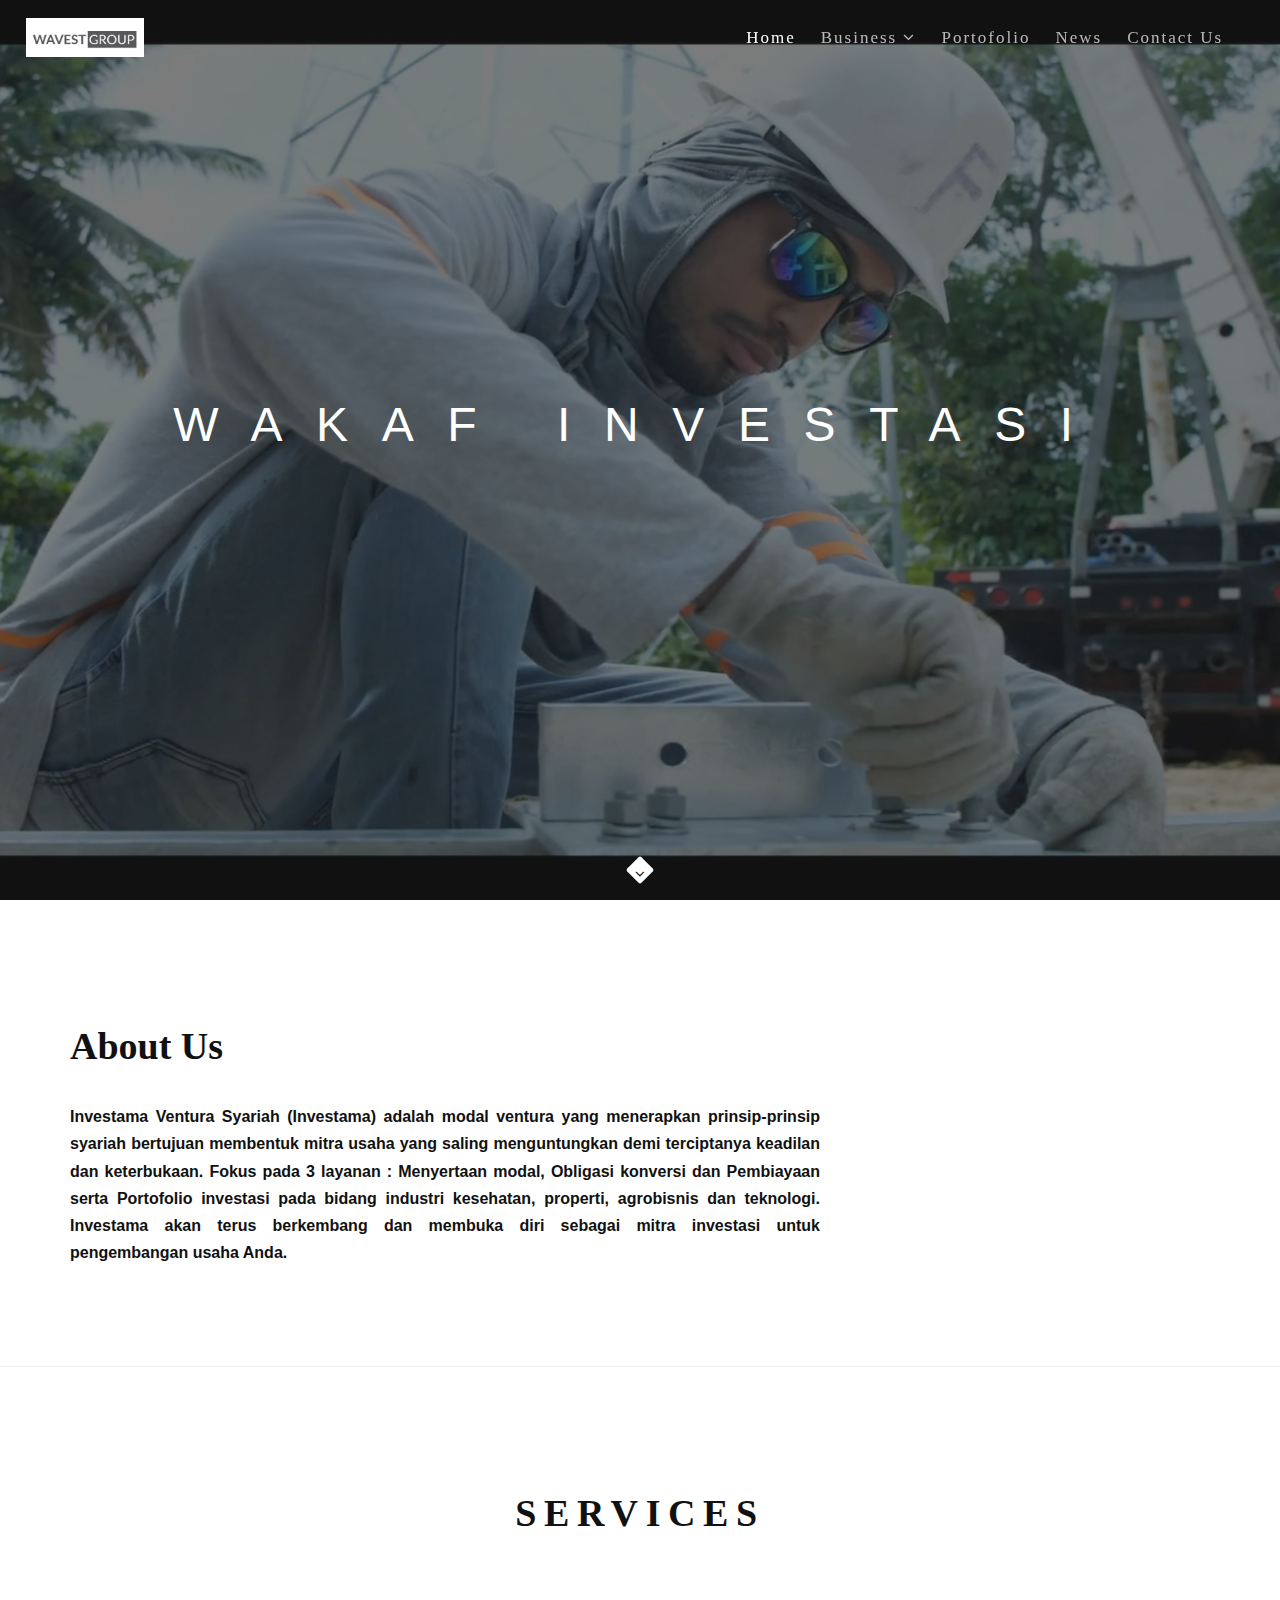
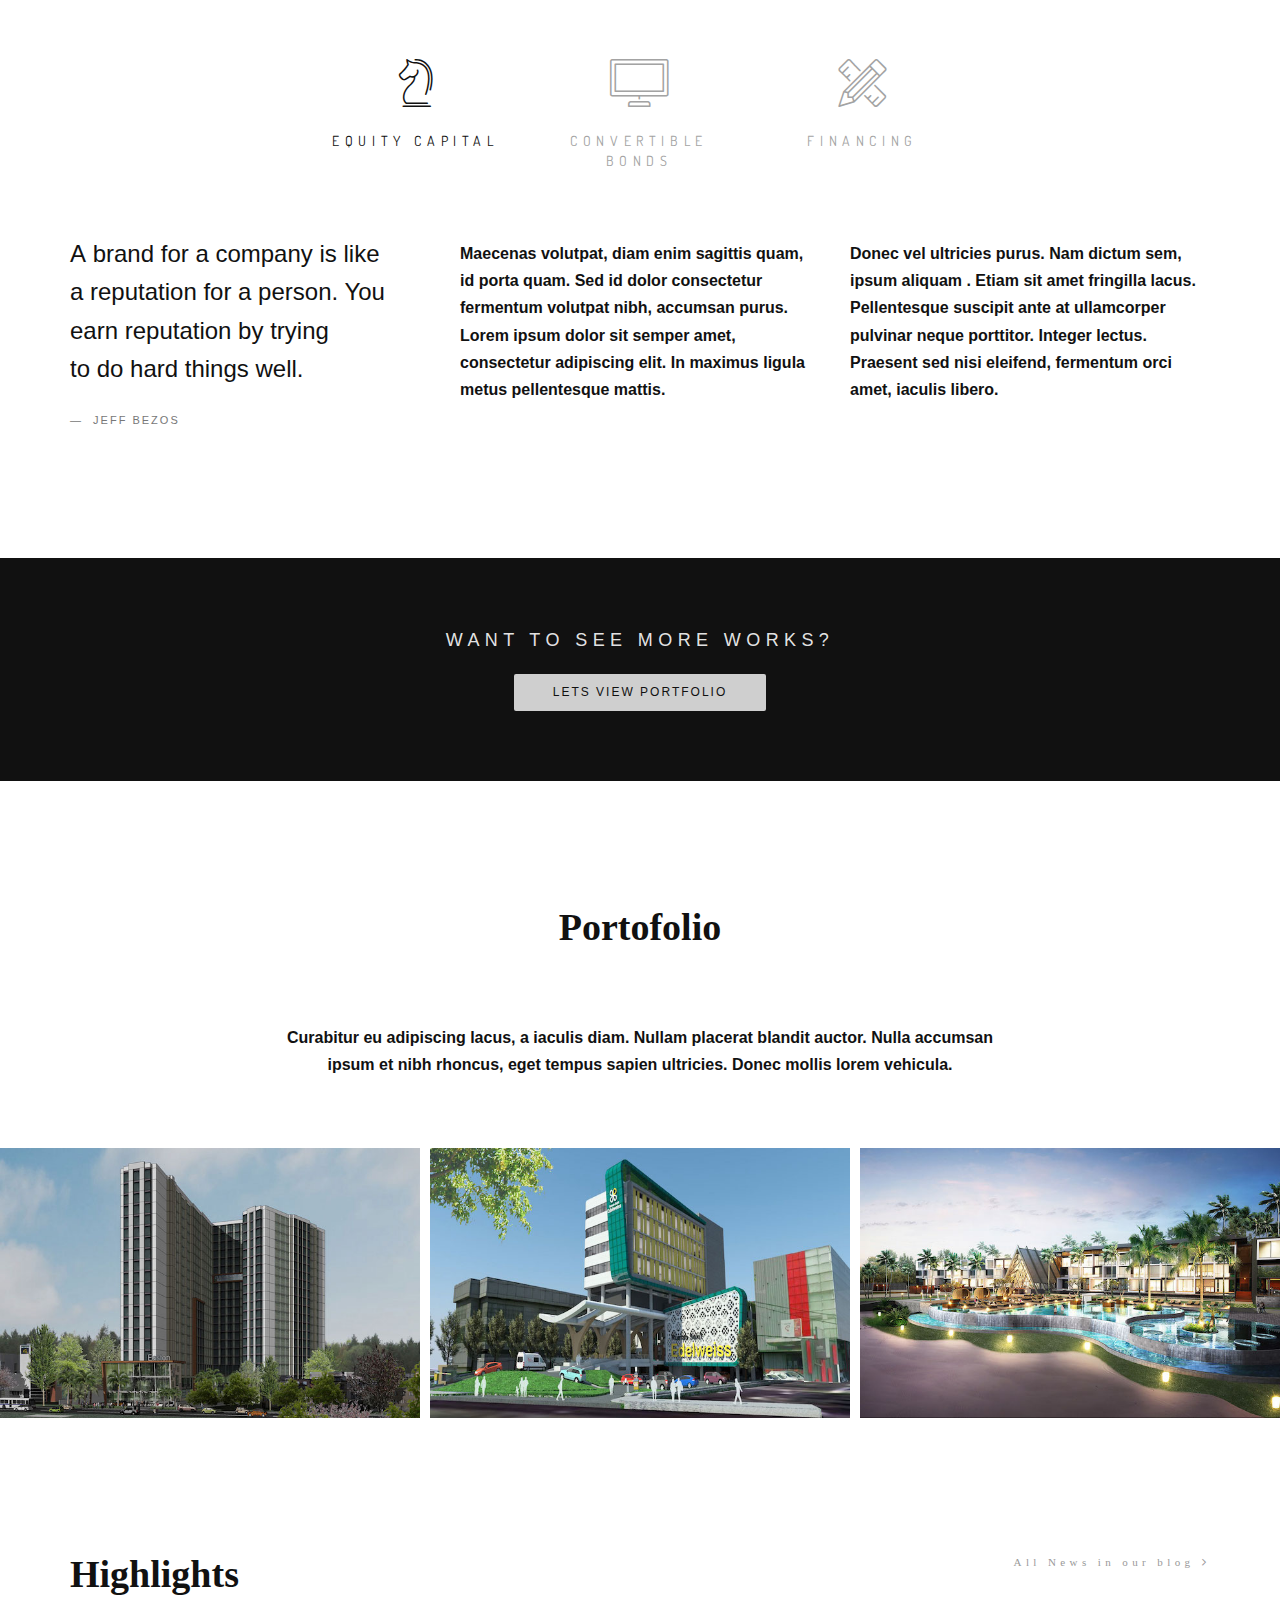
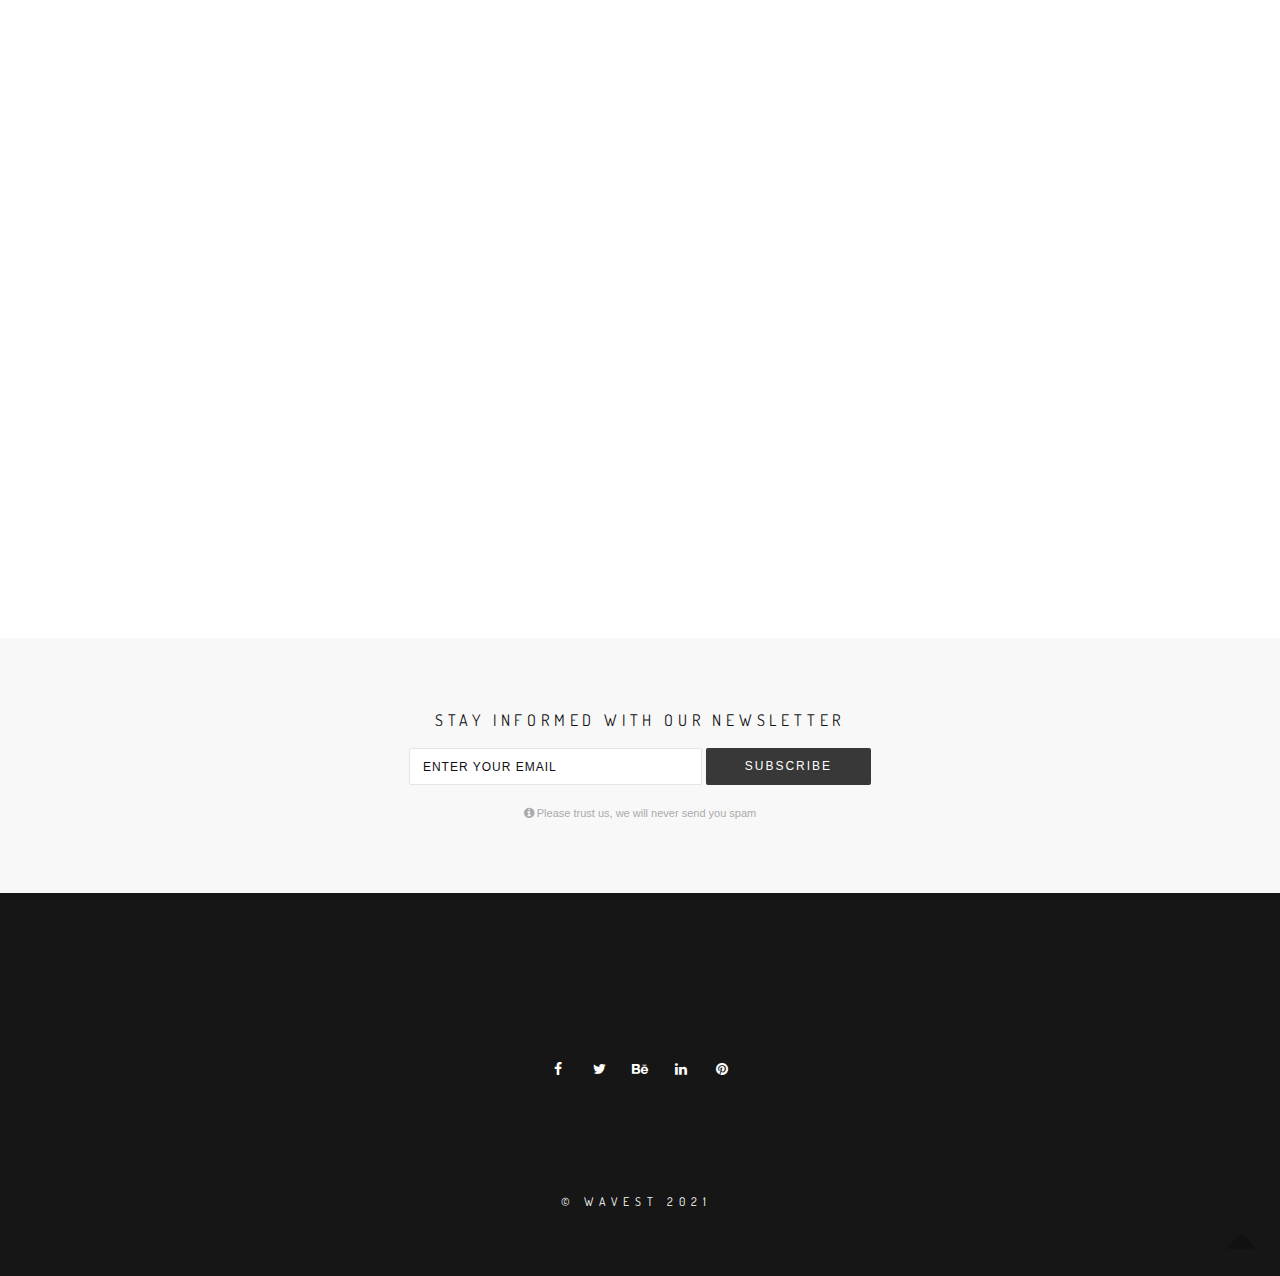
==== index.html @ 247d8623 "init" ====
<!DOCTYPE html>
<html>
    <head>
        <title>Home - Wavest</title>
        <meta name="description" content="">
        <meta name="keywords" content="">
        <meta charset="utf-8">
        <meta name="author" content="Roman Kirichik">
        <!--[if IE]><meta http-equiv='X-UA-Compatible' content='IE=edge,chrome=1'><![endif]-->
        <meta name="viewport" content="width=device-width, initial-scale=1.0, maximum-scale=1.0" />
        
        <!-- Favicons -->
        <link rel="shortcut icon" href="images/favicon.png">
        <link rel="apple-touch-icon" href="images/apple-touch-icon.png">
        <link rel="apple-touch-icon" sizes="72x72" href="images/apple-touch-icon-72x72.png">
        <link rel="apple-touch-icon" sizes="114x114" href="images/apple-touch-icon-114x114.png">
        
        <!-- CSS -->
        <link rel="stylesheet" href="css/bootstrap.min.css">
        <link rel="stylesheet" href="css/style.css">
        <link rel="stylesheet" href="css/style-responsive.css">
        <link rel="stylesheet" href="css/animate.min.css">
        <link rel="stylesheet" href="css/vertical-rhythm.min.css">
        <link rel="stylesheet" href="css/owl.carousel.css">
        <link rel="stylesheet" href="css/magnific-popup.css">      

        
    </head>
    <body class="appear-animate">
        
        <!-- Page Loader -->        
        <div class="page-loader">
            <div class="loader">Loading...</div>
        </div>
        <!-- End Page Loader -->
        
        <!-- Page Wrap -->
        <div class="page" id="top">
            
            <!-- Home Section -->
            <section class="home-section bg-dark" data-background="video/video.jpg" id="home">
                <div class="js-height-full container">
                    
                    <!-- Video BG Init -->
                    <!-- Please, replace three video files in folder "video" with your own ones -->
                    <div class="bg-video-wrapper">
                        <div class="bg-video-overlay bg-dark-alfa-50"></div>
                    </div>
                     <!-- End Video BG Init -->
                    
                    <!-- Hero Content -->
                    <div class="home-content">
                        <div class="home-text">
                            
                            <h2 class="hs-line-14 mb-50 mb-xs-30">
                                Wakaf Investasi
                            </h2>
                            
                        </div>
                    </div>
                    <!-- End Hero Content -->
                    
                    <!-- Scroll Down -->
                    <div class="local-scroll">
                        <a href="#about" class="scroll-down"><i class="fa fa-angle-down scroll-down-icon"></i></a>
                    </div>
                    <!-- End Scroll Down -->
                    
                </div>
            </section>
            <!-- End Home Section -->
            
            
            <!-- Navigation panel -->
            <nav class="main-nav dark transparent stick-fixed">
                <div class="full-wrapper relative clearfix">
                    <!-- Logo ( * your text or image into link tag *) -->
                    <div class="nav-logo-wrap local-scroll">
                        <a href="index.html" class="logo">
                            <img src="images/logo.jpeg" alt="" />
                        </a>
                    </div>
                    <div class="mobile-nav">
                        <i class="fa fa-bars"></i>
                    </div>
                    
                    <!-- Main Menu -->
                    <div class="inner-nav desktop-nav">
                        <ul class="clearlist">
                            
                            <!-- Item With Sub -->
                            <li>
                                <a href="index.html" class="mn-has-sub active">Home</a>
                            </li>
                            <!-- End Item With Sub -->
                            
                            <!-- Item With Sub -->
                            <li>
                                <a href="#" class="mn-has-sub">Business <i class="fa fa-angle-down"></i></a>
                                
                                <!-- Sub -->
                                <ul class="mn-sub">
                                    
                                    <li>
                                        <a href="blog-single-fullwidth.html" class="mn-has-sub">Kredit Investasi</a>
                                    </li>

                                    <li>
                                        <a href="blog-single-fullwidth.html" class="mn-has-sub">Kredit Modal Kerja</a>
                                    </li>

                                    <li>
                                        <a href="blog-single-fullwidth.html" class="mn-has-sub">Pembiayaan Properti</a>
                                    </li>
                                    
                                </ul>
                                <!-- End Sub -->
                                
                            </li>
                            <!-- End Item With Sub -->
                            
                            <!-- Item With Sub -->
                            <li>
                                <a href="portfolio-wide-titles-3col.html" class="mn-has-sub">Portofolio</a>
                                
                            </li>
                            <!-- End Item With Sub -->
                            
                            <!-- Item With Sub -->
                            <li>
                                <a href="blog-classic-fullwidth.html" class="mn-has-sub">News</a>
                                
                            </li>
                            <!-- End Item With Sub -->
                            
                            <!-- Item With Sub -->
                            <li>
                                <a href="pages-contact-2.html" class="mn-has-sub">Contact Us</a>
                                
                            </li>
                            <!-- End Item With Sub -->
                            
                            
                            <li><a>&nbsp;</a></li>
                        </ul>
                    </div>
                    <!-- End Main Menu -->
                    

                </div>
            </nav>
            <!-- End Navigation panel -->
            
            
            <!-- About Section -->
            <section class="page-section" id="about">
                <div class="container relative">
                    
                    <h2 class="section-title align-left mb-30 mb-sm-40">
                        About Us
                    </h2>
                    
                    <div class="section-text">
                        <div class="row">
                            
                            <div class="col-md-8 col-sm-12 mb-sm-50 mb-xs-30 text-justify font-size-10">
                                Investama Ventura Syariah (Investama) adalah modal ventura yang menerapkan prinsip-prinsip syariah bertujuan membentuk mitra usaha yang saling menguntungkan demi terciptanya keadilan dan keterbukaan. Fokus pada 3 layanan : Menyertaan modal, Obligasi konversi dan Pembiayaan serta Portofolio investasi pada bidang industri kesehatan, properti, agrobisnis dan teknologi. Investama akan terus berkembang dan membuka diri sebagai mitra investasi untuk pengembangan usaha Anda.
                            </div>
                            
                        </div>
                    </div>
                    
                </div>
            </section>
            <!-- End About Section -->
            
            <!-- Divider -->
            <hr class="mt-0 mb-0 "/>
            <!-- End Divider -->
            
            <!-- Services Section -->
            <section class="page-section" id="services">
                <div class="container relative">
                    
                    <h2 class="section-title font-alt mb-70 mb-sm-40">
                        Services
                    </h2>
                    
                    <!-- Nav tabs -->
                    <ul class="nav nav-tabs tpl-alt-tabs font-alt pt-30 pt-sm-0 pb-30 pb-sm-0">
                        <li class="active">
                            <a href="#service-branding" data-toggle="tab">
                                
                                <div class="alt-tabs-icon">
                                    <span class="icon-strategy"></span>
                                </div>
                                
                                Equity Capital
                            </a>
                        </li>
                        <li>
                            <a href="#service-web-design" data-toggle="tab">
                                
                                <div class="alt-tabs-icon">
                                    <span class="icon-desktop"></span>
                                </div>
                                
                                Convertible bonds
                            </a>
                        </li>
                        <li>
                            <a href="#service-graphic" data-toggle="tab">
                                
                                <div class="alt-tabs-icon">
                                    <span class="icon-tools"></span>
                                </div>
                                
                                Financing
                            </a>
                        </li>
                    </ul>
                    <!-- End Nav tabs -->
                    
                    <!-- Tab panes -->
                    <div class="tab-content tpl-tabs-cont">
                        
                        <!-- Service Item -->
                        <div class="tab-pane fade in active" id="service-branding">
                            
                            <div class="section-text">
                                <div class="row">
                                    <div class="col-md-4 mb-md-40 mb-xs-30">
                                        <blockquote class="mb-0">
                                            <p>
                                                A&nbsp;brand for a&nbsp;company is&nbsp;like a&nbsp;reputation 
                                                for a&nbsp;person. You earn reputation by&nbsp;trying to&nbsp;do&nbsp;hard 
                                                things well.
                                            </p>
                                            <footer>
                                                Jeff Bezos
                                            </footer>
                                        </blockquote>
                                    </div>
                                    <div class="col-md-4 col-sm-6 mb-sm-50 mb-xs-30">
                                        Maecenas  volutpat, diam enim sagittis quam, id porta quam. Sed id dolor consectetur fermentum 
                                        volutpat nibh, accumsan purus. Lorem ipsum dolor sit semper amet, consectetur adipiscing elit. 
                                        In maximus ligula metus pellentesque mattis.  
                                    </div>
                                    <div class="col-md-4 col-sm-6 mb-sm-50 mb-xs-30">
                                        Donec vel ultricies purus. Nam dictum sem, ipsum aliquam . Etiam sit amet fringilla lacus. 
                                        Pellentesque suscipit ante at ullamcorper pulvinar neque porttitor. Integer lectus. 
                                        Praesent sed nisi eleifend, fermentum orci amet, iaculis libero. 
                                    </div>
                                </div>
                            </div>
                            
                        </div>
                        <!-- End Service Item -->
                        
                        <!-- Service Item -->
                        <div class="tab-pane fade" id="service-web-design">
                            
                            <div class="section-text">
                                <div class="row">
                                    <div class="col-md-4 mb-md-40 mb-xs-30">
                                        <blockquote class="mb-0">
                                            <p>
                                                It&nbsp;doesn&rsquo;t matter how many times&nbsp;I have to&nbsp;click, as&nbsp;long 
                                                as&nbsp;each click is&nbsp;a&nbsp;mindless, unambiguous choice.
                                            </p>
                                            <footer>
                                                Steve Krug
                                            </footer>
                                        </blockquote>
                                    </div>
                                    <div class="col-md-4 col-sm-6 mb-sm-50 mb-xs-30">
                                        Cras mi tortor, laoreet id ornare et, accumsan non magna. Maecenas vulputate accumsan velit. 
                                        Curabitur a nulla ex. Nam a tincidunt ante. Vitae gravida turpis. Vestibulum varius
                                        nulla non nulla scelerisque tristique.
                                    </div>
                                    <div class="col-md-4 col-sm-6 mb-sm-50 mb-xs-30">
                                        Mauris id viverra augue, eu porttitor diam. Praesent faucibus est a interdum elementum. 
                                        Nam varius at ipsum id dignissim. Nam a tincidunt ante lorem. Pellentesque suscipit ante
                                        at ullamcorper pulvinar neque porttitor. 
                                    </div>
                                </div>
                            </div>
                            
                        </div>
                        <!-- End Service Item -->
                        
                        <!-- Service Item -->
                        <div class="tab-pane fade" id="service-graphic">
                            
                            <div class="section-text">
                                <div class="row">
                                    <div class="col-md-4 mb-md-40 mb-xs-30">
                                        <blockquote class="mb-0">
                                            <p>
                                                Never fall in&nbsp;love with an&nbsp;idea. They&rsquo;re whores. If&nbsp;the one you&rsquo;re with isn&rsquo;t doing the job, there&rsquo;s always another.
                                            </p>
                                            <footer>
                                                Chip Kidd
                                            </footer>
                                        </blockquote>
                                    </div>
                                    <div class="col-md-4 col-sm-6 mb-sm-50 mb-xs-30">
                                        Lorem ipsum dolor sit semper amet, consectetur adipiscing elit. In maximus ligula metus pellentesque
                                        mattis. Donec vel ultricies purus. Nam dictum sem, ipsum aliquam . Praesent sed nisi eleifend, 
                                        fermentum orci amet, iaculis libero. 
                                    </div>
                                    <div class="col-md-4 col-sm-6 mb-sm-50 mb-xs-30">
                                         
                                        Pellentesque suscipit ante at ullamcorper pulvinar neque porttitor. Integer lectus. Etiam sit amet 
                                        fringilla lacus. Maecenas  volutpat, diam enim sagittis quam, id porta quam. Sed id&nbsp;dolor 
                                        consectetur fermentum volutpat nibh, accumsan purus. 
                                    </div>
                                </div>
                            </div>
                            
                        </div>
                        <!-- End Service Item -->
                        
                    </div>
                    <!-- End Tab panes -->
                    
                </div>
            </section>
            <!-- End Services Section -->
            
            <section class="small-section bg-dark">
                <div class="container relative">
                    
                    <div class="align-center">
                        <h3 class="banner-heading">Want to see more works?</h3>
                        <div class="local-scroll">
                            <a href="portfolio-wide-gutter-3col.html" class="btn btn-mod btn-w btn-medium btn-round">Lets view portfolio</a>
                        </div>
                    </div>
                    
                </div>
            </section>
            
            <!-- Portfolio Section -->
            <section class="page-section pb-0" id="portfolio">
                <div class="relative">
                    
                    <h2 class="section-title mb-70 mb-sm-40">
                        Portofolio
                    </h2>
                    
                    <div class="container">
                        <div class="row">
                            <div class="col-md-8 col-md-offset-2">
                                
                                <div class="section-text align-center mb-70 mb-xs-40">
                                    Curabitur eu adipiscing lacus, a iaculis diam. Nullam placerat blandit auctor. Nulla accumsan ipsum et nibh rhoncus, eget tempus sapien ultricies. Donec mollis lorem vehicula.
                                </div>
                                
                            </div>
                        </div>
                    </div>
                    
                    <!-- Works Grid -->
                    <ul class="works-grid work-grid-3 work-grid-gut clearfix font-alt hover-white hide-titles" id="work-grid">
                        
                        <!-- Work Item (External Page) -->
                        <li class="work-item">
                            <a href="portfolio-single-1.html" class="work-ext-link">
                                <div class="work-img">
                                    <img class="work-img" src="images/portfolio/aston.jpg" alt="Work" />
                                </div>
                                <div class="work-intro">
                                    <h3 class="work-title">Hotel Aston Pangandaran</h3>
                                </div>
                            </a>
                        </li>
                        <!-- End Work Item -->
                        
                        <!-- Work Item (External Page) -->
                        <li class="work-item">
                            <a href="portfolio-single-1.html" class="work-ext-link">
                                <div class="work-img">
                                    <img class="work-img" src="images/portfolio/edelweis.jpg" alt="Work" />
                                </div>
                                <div class="work-intro">
                                    <h3 class="work-title">Rumah Sakit Edelweiss</h3>
                                </div>
                            </a>
                        </li>
                        <!-- End Work Item -->
                        
                        <!-- Work Item (External Page) -->
                        <li class="work-item">
                            <a href="portfolio-single-1.html" class="work-ext-link">
                                <div class="work-img">
                                    <img class="work-img" src="images/portfolio/aston2.jpg" alt="Work" />
                                </div>
                                <div class="work-intro">
                                    <h3 class="work-title">Easton Park</h3>
                                </div>
                            </a>
                        </li>
                        <!-- End Work Item -->
                        
                    </ul>
                    <!-- End Works Grid -->
                    
                </div>
            </section>
            <!-- End Portfolio Section -->
            
            
            <!-- Blog Section -->
            <section class="page-section" id="news">
                <div class="container relative">
                    
                    <h2 class="section-title align-left mb-70 mb-sm-40">
                        Highlights
                        
                        <a href="blog-classic-sidebar-right.html" class="section-more right">All News in our blog <i class="fa fa-angle-right"></i></a>
                        
                    </h2>
                    
                    <div class="row multi-columns-row">
                        
                        <!-- Post Item -->
                        <div class="col-sm-6 col-md-4 col-lg-4 mb-md-50 wow fadeIn" data-wow-delay="0.1s" data-wow-duration="2s">
                            
                            <div class="post-prev-img">
                                <a href="blog-single-sidebar-right.html"><img src="https://www.blackstone.com/wp-content/uploads/sites/2/2020/11/iStock-946264212.jpg?w=776&h=438&crop=1" alt="" /></a>
                            </div>
                            
                            <div class="post-prev-title">
                                <a href="">Conviction in Life Sciences</a>
                            </div>
                            
                            <div class="post-prev-info">
                                <a href="">John Doe</a> | 10 December
                            </div>
                            
                            <div class="post-prev-text">
                                Across our business, we’re investing in therapies and technologies with the potential to transform patients’ lives, as well as the real estate vital to advancing life sciences research.
                            </div>
                            
                            <div class="post-prev-more">
                                <a href="" class="btn btn-mod btn-gray btn-round">Read More <i class="fa fa-angle-right"></i></a>
                            </div>
                            
                        </div>
                        <!-- End Post Item -->
                        
                        <!-- Post Item -->
                        <div class="col-sm-6 col-md-4 col-lg-4 mb-md-50 wow fadeIn" data-wow-delay="0.2s" data-wow-duration="2s">
                            
                            <div class="post-prev-img">
                                <a href="blog-single-sidebar-right.html"><img src="https://www.blackstone.com/wp-content/uploads/sites/2/2020/12/JG-PREA_thumbnail1.jpg?w=776&h=438&crop=1" alt="" /></a>
                            </div>
                            
                            <div class="post-prev-title">
                                <a href="">Jon Gray talks at PREA Investor Conference</a>
                            </div>
                            
                            <div class="post-prev-info">
                                <a href="">John Doe</a> | 9 December
                            </div>
                            
                            <div class="post-prev-text">
                                President Jon Gray discusses his long-term outlook for real estate and other asset classes in the wake of the coronavirus pandemic.
                            </div>
                            
                            <div class="post-prev-more">
                                <a href="" class="btn btn-mod btn-gray btn-round">Read More <i class="fa fa-angle-right"></i></a>
                            </div>
                            
                        </div>
                        <!-- End Post Item -->
                        
                        <!-- Post Item -->
                        <div class="col-sm-6 col-md-4 col-lg-4 mb-md-50 wow fadeIn" data-wow-delay="0.3s" data-wow-duration="2s">
                            
                            <div class="post-prev-img">
                                <a href="blog-single-sidebar-right.html"><img src="images/blog/post-prev-3.jpg" alt="" /></a>
                            </div>
                            
                            <div class="post-prev-title">
                                <a href="">Charitable Foundation Announces $40 Million Commitment to Expand LaunchPad and Partnership with UNCF</a>
                            </div>
                            
                            <div class="post-prev-info">
                                <a href="">John Doe</a> | 7 December
                            </div>
                            
                            <div class="post-prev-text">
                                (NYSE: BX) today announced that the Charitable Foundation will expand its LaunchPad program to support underrepresented students and communities.
                            </div>
                            
                            <div class="post-prev-more">
                                <a href="" class="btn btn-mod btn-gray btn-round">Read More <i class="fa fa-angle-right"></i></a>
                            </div>
                            
                        </div>
                        <!-- End Post Item -->
                        
                    </div>
                    
                </div>
            </section>
            <!-- End Blog Section -->
            
            <!-- Newsletter Section -->
            <section class="small-section bg-gray-lighter">
                <div class="container relative">
                    
                    <form class="form align-center" id="mailchimp">
                        <div class="row">
                            <div class="col-md-8 col-md-offset-2">
                                
                                <div class="newsletter-label font-alt">
                                    Stay informed with our newsletter
                                </div>
                                
                                <div class="mb-20">
                                    <input placeholder="Enter Your Email" class="newsletter-field form-control input-md round mb-xs-10" type="email" pattern=".{5,100}" required/>
                                    
                                    <button type="submit" class="btn btn-mod btn-medium btn-round mb-xs-10">
                                        Subscribe
                                    </button>
                                </div>
                                
                                <div class="form-tip">
                                    <i class="fa fa-info-circle"></i> Please trust us, we will never send you spam
                                </div>
                                
                                <div id="subscribe-result"></div>
                                
                            </div>
                        </div>
                    </form>
                    
                </div>
            </section>
            <!-- End Newsletter Section -->
            
            <!-- Foter -->
            <footer class="page-section footer pb-60">
                <div class="container">
                    
                    <!-- Footer Logo -->
                    <div class="local-scroll mb-30 wow fadeInUp" data-wow-duration="1.5s">
                        <a href="#top"><img src="images/logo.jpeg" width="100" height="36" alt="" /></a>
                    </div>
                    <!-- End Footer Logo -->
                    
                    <!-- Social Links -->
                    <div class="footer-social-links mb-110 mb-xs-60">
                        <a href="#" title="Facebook" target="_blank"><i class="fa fa-facebook"></i></a>
                        <a href="#" title="Twitter" target="_blank"><i class="fa fa-twitter"></i></a>
                        <a href="#" title="Behance" target="_blank"><i class="fa fa-behance"></i></a>
                        <a href="#" title="LinkedIn+" target="_blank"><i class="fa fa-linkedin"></i></a>
                        <a href="#" title="Pinterest" target="_blank"><i class="fa fa-pinterest"></i></a>
                    </div>
                    <!-- End Social Links -->  
                    
                    <!-- Footer Text -->
                    <div class="footer-text">
                        
                        <!-- Copyright -->
                        <div class="footer-copy font-alt">
                            <a href="" target="_blank">&copy; Wavest 2021</a>.
                        </div>
                        <!-- End Copyright -->
                        
                        
                        
                    </div>
                    <!-- End Footer Text --> 
                    
                 </div>
                 
                 
                 <!-- Top Link -->
                 <div class="local-scroll">
                     <a href="#top" class="link-to-top"><i class="fa fa-caret-up"></i></a>
                 </div>
                 <!-- End Top Link -->
                 
            </footer>
            <!-- End Foter -->
        
        
        </div>
        <!-- End Page Wrap -->
        
        
        <!-- JS -->
        <script type="text/javascript" src="js/jquery-1.11.2.min.js"></script>
        <script type="text/javascript" src="js/jquery.easing.1.3.js"></script>
        <script type="text/javascript" src="js/bootstrap.min.js"></script>        
        <script type="text/javascript" src="js/SmoothScroll.js"></script>
        <script type="text/javascript" src="js/jquery.scrollTo.min.js"></script>
        <script type="text/javascript" src="js/jquery.localScroll.min.js"></script>
        <script type="text/javascript" src="js/jquery.viewport.mini.js"></script>
        <script type="text/javascript" src="js/jquery.countTo.js"></script>
        <script type="text/javascript" src="js/jquery.appear.js"></script>
        <script type="text/javascript" src="js/jquery.sticky.js"></script>
        <script type="text/javascript" src="js/jquery.parallax-1.1.3.js"></script>
        <script type="text/javascript" src="js/jquery.fitvids.js"></script>
        <script type="text/javascript" src="js/owl.carousel.min.js"></script>
        <script type="text/javascript" src="js/isotope.pkgd.min.js"></script>
        <script type="text/javascript" src="js/imagesloaded.pkgd.min.js"></script>
        <script type="text/javascript" src="js/jquery.magnific-popup.min.js"></script>
        <script type="text/javascript" src="http://maps.google.com/maps/api/js?sensor=false&amp;language=en"></script>
        <script type="text/javascript" src="js/gmap3.min.js"></script>
        <script type="text/javascript" src="js/wow.min.js"></script>
        <script type="text/javascript" src="js/masonry.pkgd.min.js"></script>
        <script type="text/javascript" src="js/jquery.simple-text-rotator.min.js"></script>
        <script type="text/javascript" src="js/all.js"></script>
        <script type="text/javascript" src="js/contact-form.js"></script>
        <script type="text/javascript" src="js/jquery.ajaxchimp.min.js"></script>  
        <script type="text/javascript" src="js/jquery.backgroundvideo.min.js"></script>     
        <!--[if lt IE 10]><script type="text/javascript" src="js/placeholder.js"></script><![endif]-->
        
    </body>
</html>
---- css/style.css ----
@charset "utf-8";
/*------------------------------------------------------------------
[Master Stylesheet]

Project:    Rhythm
Version:    2.3
Last change:    18.09.2015
Primary use:    MultiPurpose Template  
-------------------------------------------------------------------*/

@import "font-awesome.min.css";
@import "et-line.css";
@import url(http://fonts.googleapis.com/css?family=Open+Sans:400italic,700italic,400,300,700);
@import url(http://fonts.googleapis.com/css?family=Dosis:300,400,700);
@import url(http://db.onlinewebfonts.com/c/5b381abe79163202b03f53ed0eab3065?family=Sanomat+Web+Regular);
@import url(http://db.onlinewebfonts.com/c/191951bbd9fb86a9fe5cab3a5c060ee8?family=GuardianTextSansWeb);

/* @font-face {font-family: "GuardianTextSansWeb"; src: url("//db.onlinewebfonts.com/t/191951bbd9fb86a9fe5cab3a5c060ee8.eot"); src: url("//db.onlinewebfonts.com/t/191951bbd9fb86a9fe5cab3a5c060ee8.eot?#iefix") format("embedded-opentype"), url("//db.onlinewebfonts.com/t/191951bbd9fb86a9fe5cab3a5c060ee8.woff2") format("woff2"), url("//db.onlinewebfonts.com/t/191951bbd9fb86a9fe5cab3a5c060ee8.woff") format("woff"), url("//db.onlinewebfonts.com/t/191951bbd9fb86a9fe5cab3a5c060ee8.ttf") format("truetype"), url("//db.onlinewebfonts.com/t/191951bbd9fb86a9fe5cab3a5c060ee8.svg#GuardianTextSansWeb") format("svg"); }

@font-face {font-family: "Sanomat Web Regular"; src: url("//db.onlinewebfonts.com/t/5b381abe79163202b03f53ed0eab3065.eot"); src: url("//db.onlinewebfonts.com/t/5b381abe79163202b03f53ed0eab3065.eot?#iefix") format("embedded-opentype"), url("//db.onlinewebfonts.com/t/5b381abe79163202b03f53ed0eab3065.woff2") format("woff2"), url("//db.onlinewebfonts.com/t/5b381abe79163202b03f53ed0eab3065.woff") format("woff"), url("//db.onlinewebfonts.com/t/5b381abe79163202b03f53ed0eab3065.ttf") format("truetype"), url("//db.onlinewebfonts.com/t/5b381abe79163202b03f53ed0eab3065.svg#Sanomat Web Regular") format("svg"); } */
/*------------------------------------------------------------------
[Table of contents]

1. Common styles
2. Page loader / .page-loader
3. Typography
4. Buttons
5. Forms fields
6. Home sections / .home-section
    6.1. Home content
    6.2. Scroll down icon
    6.3. Headings styles
7. Compact bar / .nav-bar-compact
8. Classic menu bar / .main-nav
9. Sections styles / .page-section, .small-section, .split-section
10. Alternative services / .alt-service-grid
11. Team / .team-grid
12. Features
13. Benefits (Process)
14. Counters
15. Portfolio / #portfolio
    15.1. Works filter
    15.2. Works grid
    15.3. Works full view
16. Banner section
17. Testimonial
    18.1. Logotypes
18. Post previews (news section)
19. Newsletter
20. Contact section
    20.1. Contact form
21. Bottom menu / .bot-menu
22. Google maps  /.google-map
23. Footer / .footer
24. Blog
    24.1. Pagination
    24.2. Comments
    24.3. Sidebar
25. Shop
26. Pricing
27. Shortcodes
    27.1. Owl Carousel
    27.2. Tabs
    27.3. Tabs minimal
    27.4. Alert messages
    27.5. Accordion
    27.6. Toggle
    27.7. Progress bars
    27.8. Font icons examples
    27.9. Intro page
28. Special demos
29. Bootstrap multicolumn grid


/*------------------------------------------------------------------
# [Color codes]

# Black (active elements, links, text) #111
# Gray (text) #111
# Dark #111
# Dark Lighter #252525
# Gray BG #f4f4f4
# Gray BG Lighter #f8f8f8
# Mid grey #5f5f5f
# Borders #e9e9e9

# */


/*------------------------------------------------------------------
[Typography]

Body:               14px/1.6 "Open Sans", arial, sans-serif;
Headers:            Dosis, arial, sans-serif;
Serif:              "Times New Roman", Times, serif;
Section Title:      35px/1.3 "Open Sans", arial, sans-serif;
Section Heading:    24px/1.3 "Open Sans", arial, sans-serif;
Section Text:       15px/1.7 "Open Sans", arial, sans-serif;

-------------------------------------------------------------------*/

.font-size-10{
    font-size: 1.6rem;
}


/* ==============================
   Common styles
   ============================== */
  
.align-center{ text-align:center !important; }
.align-left{ text-align:left !important;}
.align-right{ text-align:right !important; }
.left{float:left !important;}
.right{float:right !important;}
.relative{position:relative;}
.hidden{display:none;}
.inline-block{display:inline-block;}
.white{ color: #fff !important; }
.black{ color: #111 !important; }
.color{ color: #e41919 !important; }
.glass{ opacity: .5; };
.image-fullwidth img{
    width: 100%;
}
.stick-fixed{
	position: fixed !important;
	top: 0;
	left: 0;
}
.round{
    -webkit-border-radius: 2px !important;
    -moz-border-radius: 2px !important;
    border-radius: 2px !important;
}

::-moz-selection{ color: #fff; background:#000; }
::-webkit-selection{ color: #fff;	background:#000; }
::selection{ color: #fff;	background:#000; }

.animate, .animate *{
	-webkit-transition: all 0.27s cubic-bezier(0.000, 0.000, 0.580, 1.000);  
    -moz-transition: all 0.27s cubic-bezier(0.000, 0.000, 0.580, 1.000); 
    -o-transition: all 0.27s cubic-bezier(0.000, 0.000, 0.580, 1.000);
    -ms-transition: all 0.27s cubic-bezier(0.000, 0.000, 0.580, 1.000); 
    transition: all 0.27s cubic-bezier(0.000, 0.000, 0.580, 1.000);
}
.no-animate, .no-animate *{
	-webkit-transition: 0 none !important;  
    -moz-transition: 0 none !important;  
	 -ms-transition: 0 none !important;
    -o-transition: 0 none !important;    
    transition:0 none !important;  
}

.shadow{
    -webkit-box-shadow: 0px 3px 50px rgba(0, 0, 0, .15);
    -moz-box-shadow: 0px 3px 50px rgba(0, 0, 0, .15);
    box-shadow: 0px 3px 50px rgba(0, 0, 0, .15);
}
.white-shadow{
    -webkit-box-shadow: 0px 0px 200px rgba(255, 255, 255, .2);
    -moz-box-shadow: 0px 0px 200px rgba(255, 255, 255, .2);
    box-shadow: 0px 0px 200px rgba(255, 255, 255, .2);
}

.clearlist, .clearlist li {
    list-style: none;
    padding: 0;
    margin: 0;
    background: none;
}

.full-wrapper {
    margin: 0 2%;
}
.container-fluid{
    max-width: 1170px;
    margin: 0 auto;
    padding: 0 20px;
    
    -webkit-box-sizing: border-box;
    -moz-box-sizing: border-box;
    box-sizing: border-box;
}

html{
	overflow-y: scroll;
    -ms-overflow-style: scrollbar;
}
html, body{
	height: 100%;
	-webkit-font-smoothing: antialiased;
}
.page{
	overflow: hidden;
}

.body-masked{
	display: none;
	width: 100%;
	height: 100%;
	position: fixed;
	top: 0;
	left: 0;
	background: #fff url(../images/loader.gif) no-repeat center center;
	z-index: 100000;	
}

.mask-delay{
	-webkit-animation-delay: 0.75s;
	-moz-animation-delay: 0.75s;
	animation-delay: 0.75s;
}
.mask-speed{
	-webkit-animation-duration: 0.25s !important;
	-moz-animation-duration: 0.25s !important;
	animation-duration: 0.25s !important;
} 
iframe{
    border: none;
}
a, b, div, ul, li{
	-webkit-tap-highlight-color: rgba(0,0,0,0); 
	-webkit-tap-highlight-color: transparent; 
	-moz-outline-: none;
}
a:focus,
a:active{
	-moz-outline: none;
	outline: none;
}
img:not([draggable]), embed, object, video{
    max-width: 100%;
    height: auto;
}



/* ==============================
   Page loader
   ============================== */


.page-loader{
 	display:block;
	width: 100%;
	height: 100%;
	position: fixed;
	top: 0;
	left: 0;
	background: #fefefe;
	z-index: 100000;	
}

.loader{
  width: 50px;
  height: 50px;
  position: absolute;
  top: 50%;
  left: 50%;
  margin: -25px 0 0 -25px;
  font-size: 10px;
  text-indent: -12345px;
  border-top: 1px solid rgba(0,0,0, 0.08);
  border-right: 1px solid rgba(0,0,0, 0.08);
  border-bottom: 1px solid rgba(0,0,0, 0.08);
  border-left: 1px solid rgba(0,0,0, 0.5);
  
  -webkit-border-radius: 50%;
  -moz-border-radius: 50%;
  border-radius: 50%;
  
   -webkit-animation: spinner 700ms infinite linear;
   -moz-animation: spinner 700ms infinite linear;
   -ms-animation: spinner 700ms infinite linear;
   -o-animation: spinner 700ms infinite linear;
   animation: spinner 700ms infinite linear;
  
  z-index: 100001;
}

@-webkit-keyframes spinner {
  0% {
    -webkit-transform: rotate(0deg);
    -moz-transform: rotate(0deg);
    -ms-transform: rotate(0deg);
    -o-transform: rotate(0deg);
    transform: rotate(0deg);
  }

  100% {
    -webkit-transform: rotate(360deg);
    -moz-transform: rotate(360deg);
    -ms-transform: rotate(360deg);
    -o-transform: rotate(360deg);
    transform: rotate(360deg);
  }
}

@-moz-keyframes spinner {
  0% {
    -webkit-transform: rotate(0deg);
    -moz-transform: rotate(0deg);
    -ms-transform: rotate(0deg);
    -o-transform: rotate(0deg);
    transform: rotate(0deg);
  }

  100% {
    -webkit-transform: rotate(360deg);
    -moz-transform: rotate(360deg);
    -ms-transform: rotate(360deg);
    -o-transform: rotate(360deg);
    transform: rotate(360deg);
  }
}

@-o-keyframes spinner {
  0% {
    -webkit-transform: rotate(0deg);
    -moz-transform: rotate(0deg);
    -ms-transform: rotate(0deg);
    -o-transform: rotate(0deg);
    transform: rotate(0deg);
  }

  100% {
    -webkit-transform: rotate(360deg);
    -moz-transform: rotate(360deg);
    -ms-transform: rotate(360deg);
    -o-transform: rotate(360deg);
    transform: rotate(360deg);
  }
}

@keyframes spinner {
  0% {
    -webkit-transform: rotate(0deg);
    -moz-transform: rotate(0deg);
    -ms-transform: rotate(0deg);
    -o-transform: rotate(0deg);
    transform: rotate(0deg);
  }

  100% {
    -webkit-transform: rotate(360deg);
    -moz-transform: rotate(360deg);
    -ms-transform: rotate(360deg);
    -o-transform: rotate(360deg);
    transform: rotate(360deg);
  }
}



/* ==============================
   Typography
   ============================== */

body{
	color: #111;
	font-size: 14px;
	font-family: "Sanomat Web Regular", arial, sans-serif;
	line-height: 1.6;	
	-webkit-font-smoothing: antialiased;
}

a{
	color: #111;
	text-decoration: underline;
}
a:hover{
	color: #888;
	text-decoration: underline;
}

h1,h2,h3,h4,h5,h6{
    margin-bottom: 1.3em;
	line-height: 1.4;
	font-weight: 400;
   
}
h1{
	font-size: 32px;
}
h2{
	font-size: 28px;
}
h6{
    font-weight: 700;
}
p{
	margin: 0 0 2em 0;
}
ul, ol{
    margin: 0 0 1.5em 0;
}
blockquote{
	margin: 3em 0 3em 0;
    padding: 0;
	border: none;
	background: none;
    font-style: normal;
	line-height: 1.7;
	color: #111;
}
blockquote p{
	margin-bottom: 1em;
	font-size: 24px;
    font-weight: 300;
	font-style: normal;
	line-height: 1.6;
}
blockquote footer{    
	font-size: 11px;
    font-weight: 400;
    text-transform: uppercase;
    letter-spacing: 2px;
}
dl dt{
	margin-bottom: 5px;
}
dl dd{
	margin-bottom: 15px;
}
pre{
	background-color: #f9f9f9;
	border-color: #ddd;

}
hr{
	background-color: rgba(255,255,255, .08);
}
hr.white{
    border-color: rgba(255,255,255, .35);
    background: rgba(255,255,255, .35);
}
hr.black{
    border-color:rgba(0,0,0, .85);
    background: rgba(0,0,0, .85);
}
.uppercase{
	text-transform: uppercase;
	letter-spacing: 1px;
}
.font-alt{
    font-family: Dosis, arial, sans-serif;
    text-transform: uppercase;
    letter-spacing: 0.2em;
}
.serif{
	font-family: "Times New Roman", Times, serif;
	font-style: italic;
    font-weight: normal;
}
.normal{
	font-weight: normal;
}
.strong{
    font-weight: 700 !important;
}
.lead{
    margin: 1em 0 2em 0;
    font-size: 140%;
    line-height: 1.6;
}
.text{		
	font-size: 16px;
	font-weight: 300;
	color: #5f5f5f;
	line-height: 1.8;
}
.text h1,
.text h2,
.text h3,
.text h4,
.text h5,
.text h6{
	color: #111;
}

.dropcap{
    float: left;
    font-size: 3em;
    line-height: 1;
    padding: 2px 8px 2px 0;    
}


.big-icon{
	display: block;
	width: 90px;
	height: 90px;
	margin: 0 auto 20px;
	border: 3px solid #fff;
	text-align: center;
	line-height: 88px;
	font-size: 32px;
	color: rgba(255,255,255, .97);
	
	-webkit-border-radius: 50%;
	-moz-border-radius: 50%;
	border-radius: 50%;
	
	-webkit-transition: all 0.27s cubic-bezier(0.000, 0.000, 0.580, 1.000);  
    -moz-transition: all 0.27s cubic-bezier(0.000, 0.000, 0.580, 1.000); 
    -o-transition: all 0.27s cubic-bezier(0.000, 0.000, 0.580, 1.000);
    -ms-transition: all 0.27s cubic-bezier(0.000, 0.000, 0.580, 1.000); 
    transition: all 0.27s cubic-bezier(0.000, 0.000, 0.580, 1.000);
}
.big-icon .fa-play{
	position: relative;
	left: 4px;
}
.big-icon.big-icon-rs{
    border: none;
    width: auto;
    height: auto;
    font-size: 96px;
}

.big-icon-link{
	display: inline-block;
	text-decoration: none;
}
.big-icon-link:hover{
    border-color: transparent !important;
}
.big-icon-link:hover .big-icon{
	border-color: #fff;
	color: #fff;
	
	-webkit-transition: 0 none !important;  
    -moz-transition: 0 none !important;  
	 -ms-transition: 0 none !important;
    -o-transition: 0 none !important;    
    transition:0 none !important;  
}
.big-icon-link:active .big-icon{
	-webkit-transform: scale(0.99);
	-moz-transform: scale(0.99);
	-o-transform: scale(0.99);
	-ms-transform: scale(0.99);
	transform: scale(0.99);
}

.wide-heading{
	display: block;
	margin-bottom: 10px;
	font-size: 48px;
	font-weight: 400;
	letter-spacing: 0.4em;	
	text-align: center;
	text-transform: uppercase;
	opacity: .9;
	
	-webkit-transition: all 0.27s cubic-bezier(0.000, 0.000, 0.580, 1.000);  
    -moz-transition: all 0.27s cubic-bezier(0.000, 0.000, 0.580, 1.000); 
    -o-transition: all 0.27s cubic-bezier(0.000, 0.000, 0.580, 1.000);
    -ms-transition: all 0.27s cubic-bezier(0.000, 0.000, 0.580, 1.000); 
    transition: all 0.27s cubic-bezier(0.000, 0.000, 0.580, 1.000);
}

.big-icon-link:hover,
.big-icon-link:hover .wide-heading{
	color: #fff;
	text-decoration: none;
}
.sub-heading{
	font-size: 16px;
	font-style: italic;
	text-align: center;
	line-height: 1.3;
	color: rgba(255,255,255, .75);
}

.big-icon.black{
    color: #000;
    border-color: rgba(0,0,0, .75);
}
.big-icon-link:hover .big-icon.black{
    color: #000;
    border-color: #000;
}
.wide-heading.black{
    color: rgba(0,0,0, .87);
}
.big-icon-link.black:hover,
.big-icon-link:hover .wide-heading.black{
	color: #000;
	text-decoration: none;
}
.sub-heading.black{
	color: rgba(0,0,0, .75);
}



/* ==============================
   Buttons
   ============================== */
  
.btn-mod,
a.btn-mod{
    -webkit-box-sizing: border-box;
	-moz-box-sizing: border-box;
	box-sizing: border-box;
	padding: 4px 13px;
  	color: #fff;
  	background: rgba(34,34,34, .9);
	border: 2px solid transparent;
	font-size: 11px;
	font-weight: 400;
	text-transform: uppercase;
	text-decoration: none;
	letter-spacing: 2px;
    
	-webkit-border-radius: 0;
	-moz-border-radius: 0;
	border-radius: 0;
    
    -webkit-box-shadow: none;
    -moz-box-shadow: none;
    box-shadow: none;
	
	-webkit-transition: all 0.2s cubic-bezier(0.000, 0.000, 0.580, 1.000);  
    -moz-transition: all 0.2s cubic-bezier(0.000, 0.000, 0.580, 1.000); 
    -o-transition: all 0.2s cubic-bezier(0.000, 0.000, 0.580, 1.000);
    -ms-transition: all 0.2s cubic-bezier(0.000, 0.000, 0.580, 1.000); 
    transition: all 0.2s cubic-bezier(0.000, 0.000, 0.580, 1.000);
}
.btn-mod:hover,
.btn-mod:focus,
a.btn-mod:hover,
a.btn-mod:focus{
	font-weight: 400;
	color: rgba(255,255,255, .85);
  	background: rgba(0,0,0, .7);
	text-decoration: none;
    outline: none;
    border-color: transparent;    
    -webkit-box-shadow: none;
    box-shadow: none;
}
.btn-mod:active{
	cursor: pointer !important;
    outline: none !important;
}

.btn-mod.btn-small{
    height: auto;
  	padding: 6px 17px;
	font-size: 11px;
    letter-spacing: 1px;
} 
.btn-mod.btn-medium{
    height: auto;
  	padding: 8px 37px;
	font-size: 12px;
} 
.btn-mod.btn-large{
    height: auto;
  	padding: 12px 45px;
	font-size: 13px;
} 

.btn-mod.btn-glass{
  	color: rgba(255,255,255, .75);
  	background: rgba(0,0,0, .40);
}
.btn-mod.btn-glass:hover,
.btn-mod.btn-glass:focus{
  	color: rgba(255,255,255, 1);
  	background: rgba(0,0,0, 1);
}

.btn-mod.btn-border{
  	color: #151515;
	border: 2px solid #151515;
  	background: transparent;
}
.btn-mod.btn-border:hover,
.btn-mod.btn-border:focus{
  	color: #fff;
	border-color: transparent;
  	background: #000;
}

.btn-mod.btn-border-c{
  	color: #e41919;
	border: 2px solid #e41919;
  	background: transparent;
}
.btn-mod.btn-border-c:hover,
.btn-mod.btn-border-c:focus{
  	color: #fff;
	border-color: transparent;
  	background: #e41919;
}

.btn-mod.btn-border-w{
  	color: #fff;
	border: 2px solid rgba(255,255,255, .75);
  	background: transparent;
}
.btn-mod.btn-border-w:hover,
.btn-mod.btn-border-w:focus{
  	color: #111;
	border-color: transparent;
  	background: #fff;
}

.btn-mod.btn-w{
  	color: #111;
  	background: rgba(255,255,255, .8);
}
.btn-mod.btn-w:hover,
.btn-mod.btn-w:focus{
  	color: #111;
  	background: #fff;
}

.btn-mod.btn-w-color{
  	color: #e41919;
  	background: #fff;
}
.btn-mod.btn-w-color:hover,
.btn-mod.btn-w-color:focus{
	color: #151515;
  	background: #fff;
}

.btn-mod.btn-gray{
  	color: #111;
  	background: #e5e5e5;
}
.btn-mod.btn-gray:hover,
.btn-mod.btn-gray:focus{
  	color: #444;
  	background: #d5d5d5;
}

.btn-mod.btn-color{
  	color: #fff;
  	background: #e41919;
}
.btn-mod.btn-color:hover,
.btn-mod.btn-color:focus{
  	color: #fff;
  	background: #e41919;
    opacity: .85;
}

.btn-mod.btn-circle{
	-webkit-border-radius: 30px;
	-moz-border-radius: 30px;
	border-radius: 30px;
}
.btn-mod.btn-round{
	-webkit-border-radius: 2px;
	-moz-border-radius: 2px;
	border-radius: 2px;
}
.btn-icon{
	position: relative;
    border: none;
    overflow: hidden;
}
.btn-icon.btn-small{
	overflow: hidden;
}
.btn-icon > span{
	width: 100%;
	height: 50px;
	line-height: 50px;
	margin-top: -25px;
	position: absolute;
	top: 50%;
	left: 0;
	color: #111;
	font-size: 48px;
	opacity: .2;
	
	-webkit-transition: all 0.2s cubic-bezier(0.000, 0.000, 0.580, 1.000);  
    -moz-transition: all 0.2s cubic-bezier(0.000, 0.000, 0.580, 1.000); 
    -o-transition: all 0.2s cubic-bezier(0.000, 0.000, 0.580, 1.000);
    -ms-transition: all 0.2s cubic-bezier(0.000, 0.000, 0.580, 1.000); 
    transition: all 0.2s cubic-bezier(0.000, 0.000, 0.580, 1.000);
}
.btn-icon:hover > span{
	opacity: 0;
    
    -webkit-transform: scale(2);
    -moz-transform: scale(2);
    -o-transform: scale(2);
    -ms-transform: scale(2);
    transform: scale(2);
}
.btn-icon > span.white{
    color: #fff;
}
.btn-icon > span.black{
    color: #000;
}
.btn-full{
	width: 100%;
}


/* ==============================
   Forms fields
   ============================== */

.form input[type="text"],
.form input[type="email"],
.form input[type="number"],
.form input[type="url"],
.form input[type="search"],
.form input[type="tel"],
.form input[type="password"],
.form input[type="date"],
.form input[type="color"],
.form select{
    display: inline-block;
	height: 27px;
    vertical-align: middle;
	font-size: 11px;
	font-weight: 400;
	text-transform: uppercase;
	letter-spacing: 1px;
	color: #111;
	border: 1px solid rgba(0,0,0, .1);
    padding-left: 7px;
    padding-right: 7px;
    
    -webkit-border-radius: 0;
    -moz-border-radius: 0;
    border-radius: 0;
	
	-webkit-box-shadow: none;
	-moz-box-shadow: none;
	box-shadow: none;
    
    -moz-box-sizing: border-box;
	-webkit-box-sizing: border-box;
	box-sizing: border-box;
    
    -webkit-transition: all 0.2s cubic-bezier(0.000, 0.000, 0.580, 1.000);  
    -moz-transition: all 0.2s cubic-bezier(0.000, 0.000, 0.580, 1.000); 
    -o-transition: all 0.2s cubic-bezier(0.000, 0.000, 0.580, 1.000);
    -ms-transition: all 0.2s cubic-bezier(0.000, 0.000, 0.580, 1.000); 
    transition: all 0.2s cubic-bezier(0.000, 0.000, 0.580, 1.000);
}
.form select{
    font-size: 12px;
}
.form select[multiple]{
    height: auto;
}
.form input[type="text"]:hover,
.form input[type="email"]:hover,
.form input[type="number"]:hover,
.form input[type="url"]:hover,
.form input[type="search"]:hover,
.form input[type="tel"]:hover,
.form input[type="password"]:hover,
.form input[type="date"]:hover,
.form input[type="color"]:hover,
.form select:hover{
	border-color: rgba(0,0,0, .2);
}
.form input[type="text"]:focus,
.form input[type="email"]:focus,
.form input[type="number"]:focus,
.form input[type="url"]:focus,
.form input[type="search"]:focus,
.form input[type="tel"]:focus,
.form input[type="password"]:focus,
.form input[type="date"]:focus,
.form input[type="color"]:focus,
.form select:focus{
	color: #111;
	border-color: rgba(0,0,0, .7);
    
	-webkit-box-shadow: 0 0 3px rgba(0,0,0, .3);
	-moz-box-shadow: 0 0 3px rgba(0,0,0, .3);
	box-shadow: 0 0 3px rgba(0,0,0, .3);
    outline: none;
}
.form input[type="text"].input-lg,
.form input[type="email"].input-lg,
.form input[type="number"].input-lg,
.form input[type="url"].input-lg,
.form input[type="search"].input-lg,
.form input[type="tel"].input-lg,
.form input[type="password"].input-lg,
.form input[type="date"].input-lg,
.form input[type="color"].input-lg,
.form select.input-lg{
	height: 46px;
    padding-left: 15px;
    padding-right: 15px;
    font-size: 13px;
}
.form input[type="text"].input-md,
.form input[type="email"].input-md,
.form input[type="number"].input-md,
.form input[type="url"].input-md,
.form input[type="search"].input-md,
.form input[type="tel"].input-md,
.form input[type="password"].input-md,
.form input[type="date"].input-md,
.form input[type="color"].input-md,
.form select.input-md{
	height: 37px;
    padding-left: 13px;
    padding-right: 13px;
    font-size: 12px;
}
.form input[type="text"].input-sm,
.form input[type="email"].input-sm,
.form input[type="number"].input-sm,
.form input[type="url"].input-sm,
.form input[type="search"].input-sm,
.form input[type="tel"].input-sm,
.form input[type="password"].input-sm,
.form input[type="date"].input-sm,
.form input[type="color"].input-sm,
.form select.input-sm{
	height: 31px;
    padding-left: 10px;
    padding-right: 10px;
}
.form textarea{
	font-size: 12px;
	font-weight: 400;
	text-transform: uppercase !important;
	letter-spacing: 1px;
	color: #111;
	border-color: rgba(0,0,0, .1);
    outline: none;
	
	-webkit-box-shadow: none;
	-moz-box-shadow: none;
	box-shadow: none;
    
    -webkit-border-radius: 0;
    -moz-border-radius: 0;
    border-radius: 0;
}
.form textarea:hover{
	border-color: rgba(0,0,0, .2);
}
.form textarea:focus{
	color: #111;
	border-color: rgba(0,0,0, .7);
	-webkit-box-shadow: 0 0 3px rgba(21,21,21, .3);
	-moz-box-shadow: 0 0 3px rgba(21,21,21, .3);
	box-shadow: 0 0 3px rgba(21,21,21, .3);
}

.form .form-group{
	margin-bottom: 10px;
}

.form input.error{
    border-color: #e41919;
}
.form div.error{
    margin-top: 20px;
    padding: 13px 20px;
    text-align: center;
    background: rgba(228,25,25, .75);
    color: #fff;
}
.form div.success{
    margin-top: 20px;
    padding: 13px 20px;
    text-align: center;
    background: rgba(50,178,95, .75);
    color: #fff;
}

.form-tip{
    font-size: 11px;
    color: #aaa;
}
.form-tip .fa{
    font-size: 12px;
}


/* ==============================
   Home sections
   ============================== */
  
/*
 * Header common styles
 */

.home-section{
	width: 100%;
	display: block;	
	position: relative;
    overflow: hidden;
	background-repeat: no-repeat;
    background-attachment: fixed;
	background-position: center center;
	-webkit-background-size: cover;
	-moz-background-size: cover;
	-o-background-size: cover;
	background-size: cover;
}

.home-content{
	display: table;
	width: 100%;
	height: 100%;
	text-align: center;
}


/* Home content */

.home-content{
	position: relative;
}
.home-text{
	display: table-cell;
	height: 100%;
	vertical-align: middle;
}

/* Scroll down icon */

@-webkit-keyframes scroll-down-anim {
	0%{ bottom: 2px; }
	50%{ bottom: 7px; }
	100%{ bottom: 2px; }
}
@-moz-keyframes scroll-down-anim {
	0%{ bottom: 2px; }
	50%{ bottom: 7px; }
	100%{ bottom: 2px; }
}
@-o-keyframes scroll-down-anim {
	0%{ bottom: 2px; }
	50%{ bottom: 7px; }
	100%{ bottom: 2px; }
}
@keyframes scroll-down-anim {
	0%{ bottom: 2px; }
	50%{ bottom: 7px; }
	100%{ bottom: 2px; }
}

.scroll-down{
	width: 40px;
	height: 40px;
	margin-left: -20px;
	position: absolute;
	bottom: 20px;
	left: 50%;
    text-align: center;
    text-decoration: none;
    
    -webkit-transition: all 500ms cubic-bezier(0.250, 0.460, 0.450, 0.940); 
    -moz-transition: all 500ms cubic-bezier(0.250, 0.460, 0.450, 0.940); 
    -o-transition: all 500ms cubic-bezier(0.250, 0.460, 0.450, 0.940); 
    transition: all 500ms cubic-bezier(0.250, 0.460, 0.450, 0.940); 

}

.scroll-down:before{
    display: block;
    content: "";
	width: 20px;
	height: 20px;
    margin: 0 0 0 -10px;
	position: absolute;
	bottom: 0;
	left: 50%;
    background: #fff;
    
    -webkit-border-radius: 2px;
    -moz-border-radius: 2px;
    border-radius: 2px;
    
    -webkit-transform: rotate(45deg);
    -moz-transform: rotate(45deg);
    -o-transform: rotate(45deg);
    -ms-transform: rotate(45deg);
    transform: rotate(45deg);
    
    -webkit-transition: all 500ms cubic-bezier(0.250, 0.460, 0.450, 0.940); 
    -moz-transition: all 500ms cubic-bezier(0.250, 0.460, 0.450, 0.940); 
    -o-transition: all 500ms cubic-bezier(0.250, 0.460, 0.450, 0.940); 
    transition: all 500ms cubic-bezier(0.250, 0.460, 0.450, 0.940);
    
    z-index: 1;
}

.scroll-down:hover:before{
    opacity: .6;
}


.scroll-down-icon{
    display: block;
    width: 10px;
    height: 10px;
    margin-left: -5px;
    position: absolute;
    left: 50%;
    bottom: 4px;
	color: #111;
    font-size: 15px;

	-webkit-animation: scroll-down-anim 1s infinite;
    -moz-animation: scroll-down-anim 1s infinite;
    -o-animation: scroll-down-anim 1s infinite;
    animation: scroll-down-anim 1s infinite; 
    
   
   z-index: 2;
}


/*
 * HTML5 BG VIdeo
 */

.bg-video-wrapper{
    position: absolute;
    width: 100%;
    height: 100%;
    top: 0px;
    left: 0px;
    z-index: 0;
} 
.bg-video-overlay{
    position: absolute;
    width: 100%;
    height: 100%;
    top: 0px;
    left: 0px;
}
.bg-video-wrapper video{
    max-width: inherit;
    height: inherit;
    z-index: 0;
} 



/* 
 * Headings styles
 */


.hs-wrap{
	max-width: 570px;
	margin: 0 auto;
	padding: 47px 30px 53px;
	position: relative;
	text-align: center;    
    
	-moz-box-sizing: border-box;
	-webkit-box-sizing: border-box;
	box-sizing: border-box;
	
	border: 1px solid rgba(255,255,255, .5);
}

.hs-wrap-1{
	max-width: 350px;
	margin: 0 auto;
	position: relative;
    text-align: center;
	
	-moz-box-sizing: border-box;
	-webkit-box-sizing: border-box;
	box-sizing: border-box;
}

.hs-line-1{
    margin-top: 0;
	position: relative;
    text-transform: uppercase;
	font-size: 30px;
    font-weight: 400;
	letter-spacing: 51px;
	color: #fff;
    opacity: .9;
}
.hs-line-2{
    margin-top: 0;
	position: relative;
	font-size: 72px;
	font-weight: 400;
	text-transform: uppercase;
	letter-spacing: 0.085em;
	line-height: 1.3;
	color: rgba(255,255,255, .85);
}
.hs-line-3{
    margin-top: 0;
	position: relative;
	font-size: 13px;
	font-weight: 700;
	text-transform: uppercase;
	letter-spacing: 2px;
	color: rgba(255,255,255, .7);
}

.hs-line-4{
    margin-top: 0;
    position: relative;
	font-size: 14px;
	font-weight: 400;
	text-transform: uppercase;
	letter-spacing: 3px;
	color: rgba(255,255,255, .85);
}
.hs-line-5{
    margin-top: 0;
    position: relative;
	font-size: 62px;
	font-weight: 400;
    line-height: 1.2;
	text-transform: uppercase;
	letter-spacing: 0.32em;
	opacity: .85;
}
.hs-line-6{
    margin-top: 0;
    position: relative;
	font-size: 19px;
	font-weight: 300;
    line-height: 1.2;
    opacity: .35;
}
.hs-line-6.no-transp{
    opacity: 1;
}
.hs-line-7{
    margin-top: 0;
    position: relative;
	font-size: 64px;
	font-weight: 800;
    text-transform: uppercase;
    letter-spacing: 2px;
    line-height: 1.2;
}
.hs-line-8{
    margin-top: 0;
    position: relative;
	font-size: 16px;
	font-weight: 400;
    letter-spacing: 0.3em;
    line-height: 1.2;
    opacity: .75;
}
.hs-line-8.no-transp{
    opacity: 1;
}

.hs-line-9{
    margin-top: 0;
    position: relative;
	font-size: 96px;
	font-weight: 800;
    text-transform: uppercase;
    letter-spacing: 2px;
    line-height: 1.2;
}
.hs-line-10{
    margin-top: 0;
    display: inline-block;
    position: relative;
    padding: 15px 24px;
    background: rgba(0,0,0, .75);
	font-size: 12px;
	font-weight: 400;
	text-transform: uppercase;
	letter-spacing: 2px;
	color: rgba(255,255,255, .85);
}
.hs-line-10 > span{
    margin: 0 10px;
}
.hs-line-10.highlight{
    background: #e41919;
    opacity: .65;
}
.hs-line-10.transparent{
    background: none;
    color: #aaa;
    padding: 0;
}
.hs-line-11{
    margin-top: 0;
    position: relative;
	font-size: 30px;
    font-weight: 400;
	text-transform: uppercase;
	letter-spacing: 0.5em;
    line-height: 1.8;
    opacity: .9;
}
.hs-line-12{
    margin-top: 0;
    position: relative;
	font-size: 80px;
	font-weight: 400;
    line-height: 1.2;
	text-transform: uppercase;
	letter-spacing: 0.4em;
}
.hs-line-13{
    margin-top: 0;
    position: relative;
	font-size: 96px;
	font-weight: 400;
    line-height: 1;
	text-transform: uppercase;
	letter-spacing: 0.3em;
}
.hs-line-14{
    margin-top: 0;
    position: relative;
	font-size: 48px;
	font-weight: 400;
    line-height: 1.4;
	text-transform: uppercase;
	letter-spacing: 0.7em;
}
.hs-line-15{
    margin-top: 0;
    position: relative;
    font-size: 36px;
    font-weight: 400;
    text-transform: uppercase;
    letter-spacing: 0.2em;
    line-height: 1.3;
}
.no-transp{
    opacity: 1 !important;
}

.fullwidth-galley-content{
    position: absolute;
    top: 0;
    left: 0;
    width: 100%;
    z-index: 25;
}

/* ==============================
   Top bar
   ============================== */
  
.top-bar{
    min-height: 40px;
    background: #fbfbfb;
    border-bottom: 1px solid rgba(0,0,0, .05);
    font-size: 11px;
    letter-spacing: 1px;
}

/*
 * Top links
 */

.top-links{
    list-style: none;
    margin: 0;
    padding: 0;
    text-transform: uppercase;
}
.top-links li{
    float: left;
    border-left: 1px solid rgba(0,0,0, .05);
}
.top-links li:last-child{
    border-right: 1px solid rgba(0,0,0, .05);
}
.top-links li .fa{
    font-size: 14px;
    position: relative;
    top: 1px;
}
.top-links li .tooltip{
    text-transform: none;
    letter-spacing: normal;
    z-index: 2003;
    
}
.top-links li a{
    display: block;
    min-width: 40px;
    height: 40px;
    line-height: 40px;
    padding: 0 10px;
    text-decoration: none;
    text-align: center;
    color: #999;
    
    -webkit-box-sizing: border-box;
	-moz-box-sizing: border-box;
	box-sizing: border-box;
    
    -webkit-transition: all 0.1s cubic-bezier(0.000, 0.000, 0.580, 1.000);  
    -moz-transition: all 0.1s cubic-bezier(0.000, 0.000, 0.580, 1.000); 
    -o-transition: all 0.1s cubic-bezier(0.000, 0.000, 0.580, 1.000);
    -ms-transition: all 0.1s cubic-bezier(0.000, 0.000, 0.580, 1.000); 
    transition: all 0.1s cubic-bezier(0.000, 0.000, 0.580, 1.000);
}
.top-links li a:hover{
    color: #555;
    background-color: rgba(0,0,0, .02);
}

/*
 * Top bar dark
 */

.top-bar.dark{
    background-color: #333;
    border-bottom: none;
}
.top-bar.dark .top-links li,
.top-bar.dark .top-links li:last-child{
    border-color: rgba(255,255,255, .07);
}
.top-bar.dark .top-links li a{
    color: #aaa;
}
.top-bar.dark .top-links li a:hover{
    color: #ccc;
    background-color: rgba(255,255,255, .05);
}


/* ==============================
   Classic menu bar
   ============================== */


/* Logo (in navigation panel)*/

.nav-logo-wrap{
	float: left;
	margin-right: 20px;
}
.nav-logo-wrap .logo{
	display: table-cell;
	vertical-align: middle;
	max-width: 118px;
    height: 75px;
    
    -webkit-transition: all 0.27s cubic-bezier(0.000, 0.000, 0.580, 1.000);  
    -moz-transition: all 0.27s cubic-bezier(0.000, 0.000, 0.580, 1.000); 
    -o-transition: all 0.27s cubic-bezier(0.000, 0.000, 0.580, 1.000);
    -ms-transition: all 0.27s cubic-bezier(0.000, 0.000, 0.580, 1.000); 
    transition: all 0.27s cubic-bezier(0.000, 0.000, 0.580, 1.000);
}
.nav-logo-wrap .logo img{
	max-height: 100%;
}
.nav-logo-wrap .logo:before,
.nav-logo-wrap .logo:after{
	display: none;
}
.logo,
a.logo:hover{
    font-family: Open Sans;
	font-size: 18px;
	font-weight: bolder !important;
	text-transform: uppercase;
    letter-spacing: 0.2em;
	text-decoration: none;
	color: rgba(0,0,0, .9);
}

/*
 * Desktop nav
 */

.main-nav{
	width: 100%;
	height: 75px !important;
	position: relative;
	top: 0;
	left: 0;
	text-align: left;
	background: rgba(255,255,255, .97);
	
	-webkit-box-shadow: 0 1px 0 rgba(0,0,0,.05);
	-moz-box-shadow: 0 1px 0 rgba(0,0,0,.05);
	box-shadow:  0 1px 0 rgba(0,0,0,.05);
	
	z-index: 1030;
    
    -webkit-transition: height 0.27s cubic-bezier(0.000, 0.000, 0.580, 1.000);  
    -moz-transition: height 0.27s cubic-bezier(0.000, 0.000, 0.580, 1.000); 
    -o-transition: height 0.27s cubic-bezier(0.000, 0.000, 0.580, 1.000);
    -ms-transition: height 0.27s cubic-bezier(0.000, 0.000, 0.580, 1.000); 
    transition: height 0.27s cubic-bezier(0.000, 0.000, 0.580, 1.000);
}


.small-height{
    height: 55px !important;
}
.small-height .inner-nav ul li a{
	height: 55px !important;
	line-height: 55px !important;
}
.inner-nav{
	display: inline-block;
	position: relative;
	float: right;
}
.inner-nav ul{
	float: right;
	margin: auto;
	font-size: 11px;
	font-weight: 400;
	letter-spacing: 1px;
	/* text-transform: uppercase; */
	text-align: center;
    line-height: 1.3;

}
.inner-nav ul li {
    float: left;
    margin-left: 30px;
    position: relative;
}
.inner-nav ul li a{
	color: #111;
    letter-spacing: 2px;
	display: inline-block;
	-moz-box-sizing: border-box;
    -webkit-box-sizing: border-box;
	box-sizing: border-box;
    text-decoration: none;
    font-family: "GuardianTextSansWeb";
    font-size: 17px;
	
	-webkit-transition: all 0.27s cubic-bezier(0.000, 0.000, 0.580, 1.000);  
    -moz-transition: all 0.27s cubic-bezier(0.000, 0.000, 0.580, 1.000); 
    -o-transition: all 0.27s cubic-bezier(0.000, 0.000, 0.580, 1.000);
    -ms-transition: all 0.27s cubic-bezier(0.000, 0.000, 0.580, 1.000); 
    transition: all 0.27s cubic-bezier(0.000, 0.000, 0.580, 1.000);
}
.inner-nav ul > li:first-child > a{

}  
.inner-nav ul li a:hover,
.inner-nav ul li a.active{
	color: #000;
	text-decoration: none;
}



/* Menu sub */

.mn-sub{
	display: none;
	width: 200px;
	position: absolute;
	top: 100%;
	left: 0;
	padding: 0;
	background: rgba(30,30,30, .97);
}
.mn-sub li{
	display: block;
	width: 100%;
	margin: 0 !important;
}
.inner-nav ul li .mn-sub li a{
	display: block;
	width: 100%;
	height: auto !important;
    line-height: 1.3 !important;
	position: relative;
	-moz-box-sizing: border-box;
	box-sizing: border-box;
	margin: 0;
	padding: 11px 15px;
    font-size: 15px;
	text-align: left;
    text-transform: none;    
	border-left: none;
	border-right: none;
    letter-spacing: 0;
	color: #b0b0b0 !important;
	cursor: pointer;
}

.mobile-on .mn-has-multi > li:last-child > a{
    border-bottom: 1px solid rgba(255,255,255, .065) !important;
}

.mn-sub li a:hover,
.inner-nav ul li .mn-sub li a:hover,
.mn-sub li a.active{
	background: rgba(255,255,255, .09);
	color: #f5f5f5 !important;
}

.mn-sub li ul{
    left: 100%;
	right: auto;
	top: 0;
    border-left: 1px solid rgba(255,255,255, .07);
}
.inner-nav > ul > li:last-child .mn-sub,
.inner-nav li .mn-sub.to-left{
	left: auto;
	right: 0;
}
.inner-nav li:last-child .mn-sub li ul,
.inner-nav li .mn-sub li ul.to-left{
	left: auto;
	right: 100%;
	top: 0;
    border-left: none;
    border-right: 1px solid rgba(255,255,255, .07);
}
.mobile-on .inner-nav li:last-child .mn-sub li ul{
	left: auto;
	right: auto;
	top: 0;
}

.mn-wrap{
    padding: 8px;
}

/* Menu sub multi */

.mn-has-multi{
    width: auto !important;
    padding: 15px;
    text-align: left;
    white-space: nowrap;
}
.mn-sub-multi{
    width: 190px !important;
    overflow: hidden;
    white-space: normal;
    float: none !important;
    display: inline-block !important;
    vertical-align: top;
}
.mn-sub-multi > ul{
    width: auto;
    margin: 0;
    padding: 0;
    float: none;
}
.mn-group-title{
    font-weight: 700;
    text-transform: uppercase;
    color: #fff !important;
}
.mn-group-title:hover{
    background: none !important;
}

.mobile-on .mn-sub-multi > ul{
    left: auto;
    right: auto;
    border: none;
}
.mobile-on .mn-sub-multi{
    display: block;
    width: 100% !important;
}


.mobile-on .mn-sub-multi > ul > li:last-child > a{
    border: none !important;
}
.mobile-on .mn-sub > li:last-child > a{
    border: none !important;
}
.mobile-on .mn-sub-multi:last-child > ul{
    border-bottom: none !important;
}

/*
 * Mobile nav
 */

.mobile-on .desktop-nav{
	display: none;
	width: 100%;
	position: absolute;
	top: 100%;
	left: 0;
	padding: 0 15px;
    
	z-index: 100;	
}
.mobile-on .full-wrapper .desktop-nav{
    padding: 0;
}


.mobile-on .desktop-nav ul{
	width: 100%;
    float: none;
	background: rgba(18,18,18, .97);
    position: relative;
    overflow-x: hidden;
}
.mobile-on .desktop-nav > ul{
    overflow-y: auto;
}
.mobile-on .desktop-nav ul li{
	display: block;
	float: none !important;
    overflow: hidden;
}
.mobile-on .desktop-nav ul li ul{
	padding: 0;
    border-bottom: 1px solid rgba(255,255,255, .1);
}
.mobile-on .desktop-nav ul li a{
	display: block;
	width: 100%;
	height: 38px !important;
	line-height: 38px !important;
	position: relative;
    -webkit-box-sizing: border-box;
	-moz-box-sizing: border-box;
	box-sizing: border-box;
	padding: 0 10px;
	text-align: left;
	border-left: none;
	border-right: none;
	border-bottom: 1px solid rgba(255,255,255, .065);
	color: #999;
    letter-spacing: 1px;
	cursor: pointer;
}
.mobile-on .desktop-nav ul li a:hover,
.mobile-on .desktop-nav ul li a.active{
	background: rgba(255,255,255, .03);
	color: #ddd;
}

/* Menu sub */

.mobile-on .mn-has-sub > .fa{
	display: block;
	width: 18px;
	height: 18px;
	font-size: 14px;
	line-height: 16px;
	position: absolute;
	top: 50%;
	right: 10px;
	margin-top: -8px;
	text-align: center;
	border: 1px solid rgba(255,255,255, .1);
	
	-webkit-border-radius: 50%;
	-moz-border-radius: 50%;
	border-radius: 50%;
}
.mobile-on .js-opened > .mn-has-sub > .fa{
    border-color: rgba(255,255,255, .4);
    line-height: 14px;
}
.mobile-on .inner-nav li{
	margin: 0 !important;
}
.mobile-on .mn-sub{
	display: none;
	opacity: 0;
	position: relative;
    left: 0 !important;
    right: 0;
    top: 0;
    bottom: 0;
    border-left: none !important;
    border-right: none !important;
    border-top: none ;
	z-index: 10;
}
.mobile-on .mn-sub li{
	padding-left: 10px;
}


.inner-nav li.js-opened .mn-sub{
	opacity: 1;
}


.mobile-nav{
	display: none;
	float: right;
	vertical-align: middle;
	font-size: 11px;
	font-weight: 400;
	text-transform: uppercase;
	border-left: 1px solid rgba(0,0,0, .05);
	border-right: 1px solid rgba(0,0,0, .05);
	cursor: pointer;
	
	-webkit-user-select: none;  
	-moz-user-select: none;     
	-ms-user-select: none;     
	-o-user-select: none;
	user-select: none;
	
	-webkit-transition: all 0.27s cubic-bezier(0.000, 0.000, 0.580, 1.000);  
    -moz-transition: all 0.27s cubic-bezier(0.000, 0.000, 0.580, 1.000); 
    -o-transition: all 0.27s cubic-bezier(0.000, 0.000, 0.580, 1.000);
    -ms-transition: all 0.27s cubic-bezier(0.000, 0.000, 0.580, 1.000); 
    transition: all 0.27s cubic-bezier(0.000, 0.000, 0.580, 1.000);
	
	-webkit-transition-property: background, color;
    -moz-transition-property: background, color;
    -o-transition-property: background, color;
    transition-property:  background, color;
}
.mobile-nav:hover,
.mobile-nav.active{
	background: #fff;
	color: #111;
}
.mobile-nav:active{
	-webkit-box-shadow: 0 0 35px rgba(0,0,0,.05) inset;
	-moz-box-shadow: 0 0 35px rgba(0,0,0,.05) inset;
	box-shadow: 0 0 35px rgba(0,0,0,.05) inset;
}
.no-js .mobile-nav{
	width: 55px;
	height: 55px;
}
.mobile-on .mobile-nav{
	display: table;
}
.mobile-nav .fa{
	height: 100%;
	display: table-cell;
	vertical-align: middle;
	text-align: center;
	font-size: 21px;
}

/* Menu sub multi */

.mobile-on .mn-has-multi{
    width: auto;
    padding: 0;
    text-align: left;
    white-space: normal;
    
}
.mobile-on .mn-sub{
    width: 100%;
    float: none;
    position: relative;
    overflow-x: hidden;
}

/*
 * Dark panel style
 */

.main-nav.dark{
	background-color: rgba(10,10,10, .95);
    
	-webkit-box-shadow: none;
	-moz-box-shadow: none;
	box-shadow:  none;
}
.main-nav.dark .inner-nav ul > li > a{
	color: rgba(255,255,255, .7);
}
.main-nav.dark .inner-nav ul > li > a:hover,
.main-nav.dark .inner-nav ul > li > a.active{
	color: #fff;
}

.main-nav.dark .mobile-nav{
	background-color: transparent;
	border-color: transparent;
	color: rgba(255,255,255, .9);
}
.main-nav.dark .mobile-nav:hover,
.main-nav.dark .mobile-nav.active{
	color: #fff;
}

.main-nav.mobile-on.dark .inner-nav{
	border-top: 1px solid rgba(100,100,100, .4);
}

.main-nav.dark .logo,
.main-nav.dark a.logo:hover{
	font-size: 18px;
	font-weight: 800;
	text-transform: uppercase;
	text-decoration: none;
	color: rgba(255,255,255, .9);
}

.main-nav.dark .mn-sub{    
    -webkit-box-shadow: none;
	-moz-box-shadow: none;
	box-shadow:  none;
}

.main-nav.dark .mn-soc-link{
    border: 1px solid rgba(255,255,255, .2);
}
.main-nav.dark .mn-soc-link:hover{
    border: 1px solid rgba(255,255,255, .3);
}

/*
 * Transparent panel style
 */

.main-nav.transparent{
    background: transparent !important;
}
.main-nav.js-transparent{
    -webkit-transition: all 0.27s cubic-bezier(0.000, 0.000, 0.580, 1.000);  
    -moz-transition: all 0.27s cubic-bezier(0.000, 0.000, 0.580, 1.000); 
    -o-transition: all 0.27s cubic-bezier(0.000, 0.000, 0.580, 1.000);
    -ms-transition: all 0.27s cubic-bezier(0.000, 0.000, 0.580, 1.000); 
    transition: all 0.27s cubic-bezier(0.000, 0.000, 0.580, 1.000);
}


/* 
 * Centered menu 
 */

.mn-centered{
    text-align: center;
}
.mn-centered .inner-nav{
    float: none;
}
.mn-centered .inner-nav > ul{
    float: none;
    display: inline-block;
    margin-left: auto;
    margin-right: auto;
}
.mn-centered .inner-nav > ul > li:first-child{
    margin-left: 0;
}
.mn-centered .mobile-nav{
    float: none;
    margin-left: auto;
    margin-right: auto;
}

/* 
 * Aligned left menu 
 */

.mn-align-left{

}
.mn-align-left .inner-nav{
    float: none;
    width: 100%;
}
.mn-align-left .inner-nav > ul{
    float: none;
    margin-left: auto;
    margin-right: auto;
}
.mn-align-left .inner-nav > ul > li:first-child{
    margin-left: 0;
}
.mn-align-left .mobile-nav{
    float: none;
    margin-left: auto;
    margin-right: auto;
}

/*
 * Menu social links
 */

.mn-soc-link{
    width: 34px;
    height: 34px;
    line-height: 33px;
    text-align: center;
    font-size: 12px;
    
    display: inline-block;
    border: 1px solid rgba(0,0,0, .1);
    
    -webkit-border-radius: 50%;
    -moz-border-radius: 50%;
    border-radius: 50%;
    
    -webkit-transition: all 0.27s cubic-bezier(0.000, 0.000, 0.580, 1.000);  
    -moz-transition: all 0.27s cubic-bezier(0.000, 0.000, 0.580, 1.000); 
    -o-transition: all 0.27s cubic-bezier(0.000, 0.000, 0.580, 1.000);
    -ms-transition: all 0.27s cubic-bezier(0.000, 0.000, 0.580, 1.000); 
    transition: all 0.27s cubic-bezier(0.000, 0.000, 0.580, 1.000);
}
.mn-soc-link:hover{
    border: 1px solid rgba(0,0,0, .25);
}
.main-nav .tooltip{
    font-size: 12x;
    text-transform: none;
    letter-spacing: 0;
}


/* ==============================
   Fullscreen menu
   ============================== */
 
 .fm-logo-wrap{
    position: absolute;
    top: 30px;
    left: 30px;
    height: 54px;
    z-index: 1030;
}
.fm-logo-wrap .logo{
    display: block;
    max-width: 200px;
    position: relative;
    top: 50%;  
    
    -webkit-transform: translateY(-50%);
    -moz-transform: translateY(-50%);
	-o-transform: translateY(-50%);
	-ms-transform: translateY(-50%);
    transform: translateY(-50%);
    
    -webkit-transition: all 0.27s cubic-bezier(0.000, 0.000, 0.580, 1.000);  
    -moz-transition: all 0.27s cubic-bezier(0.000, 0.000, 0.580, 1.000); 
    -o-transition: all 0.27s cubic-bezier(0.000, 0.000, 0.580, 1.000);
    -ms-transition: all 0.27s cubic-bezier(0.000, 0.000, 0.580, 1.000); 
    transition: all 0.27s cubic-bezier(0.000, 0.000, 0.580, 1.000);
} 
  
.fm-button{
    display: block;
    position: fixed;
    top: 30px;
    right: 30px;
    width: 54px;
    height: 54px;
    background: #111;
    opacity: .85;
    text-indent: -12345px;
    z-index: 1030;
    
    -webkit-border-radius: 50%;
    -moz-border-radius: 50%;
    border-radius: 50%;
    
    -webkit-transition: opacity 0.27s cubic-bezier(0.000, 0.000, 0.580, 1.000);  
    -moz-transition: opacity 0.27s cubic-bezier(0.000, 0.000, 0.580, 1.000); 
    -o-transition: opacity 0.27s cubic-bezier(0.000, 0.000, 0.580, 1.000);
    -ms-transition: opacity 0.27s cubic-bezier(0.000, 0.000, 0.580, 1.000); 
    transition: opacity 0.27s cubic-bezier(0.000, 0.000, 0.580, 1.000);
}
.fm-button:hover{
    opacity: 1;
}
.fm-button span{
    display: block;
    width: 22px;
    height: 2px;
    background: #fff;
    position: absolute;
    top: 50%;
    left: 50%;
    margin: -1px 0 0 -11px;
    
    -webkit-transition: all 0.07s cubic-bezier(0.000, 0.000, 0.580, 1.000);  
    -moz-transition: all 0.07s cubic-bezier(0.000, 0.000, 0.580, 1.000); 
    -o-transition: all 0.07s cubic-bezier(0.000, 0.000, 0.580, 1.000);
    -ms-transition: all 0.07s cubic-bezier(0.000, 0.000, 0.580, 1.000); 
    transition: all 0.07s cubic-bezier(0.000, 0.000, 0.580, 1.000);
}
.fm-button span:before,
.fm-button span:after{
    content: "";
    display: block;
    width: 100%;
    height: 2px;
    background: #fff;
    position: absolute;
    top: -6px;
    left: 0;

    -webkit-transition: top 0.07s cubic-bezier(0.000, 0.000, 0.580, 1.000), bottom 0.07s cubic-bezier(0.000, 0.000, 0.580, 1.000), -webkit-transform 0.2s cubic-bezier(0.000, 0.000, 0.580, 1.000) 0.07s;
    -moz-transition: top 0.07s cubic-bezier(0.000, 0.000, 0.580, 1.000), bottom 0.07s cubic-bezier(0.000, 0.000, 0.580, 1.000), -moz-transform 0.2s cubic-bezier(0.000, 0.000, 0.580, 1.000) 0.07s;
    -o-transition: top 0.07s cubic-bezier(0.000, 0.000, 0.580, 1.000), bottom 0.07s cubic-bezier(0.000, 0.000, 0.580, 1.000), -o-transform 0.2s cubic-bezier(0.000, 0.000, 0.580, 1.000) 0.07s;
    -ms-transition: top 0.07s cubic-bezier(0.000, 0.000, 0.580, 1.000), bottom 0.07s cubic-bezier(0.000, 0.000, 0.580, 1.000), -ms-transform 0.2s cubic-bezier(0.000, 0.000, 0.580, 1.000) 0.07s;
    transition: top 0.07s cubic-bezier(0.000, 0.000, 0.580, 1.000), bottom 0.07s cubic-bezier(0.000, 0.000, 0.580, 1.000), transform 0.2s cubic-bezier(0.000, 0.000, 0.580, 1.000) 0.07s;
}
.fm-button span:after{
    top: auto;
    bottom: -6px;
}

/* Active menu button */

.fm-button.active{
    background: #222;
    z-index: 2001;
}
.fm-button.active span{
    background: transparent;
}
.fm-button.active span:before{ 
    top: 0;   
    -webkit-transform: rotate(45deg);
    -moz-transform: rotate(45deg);
	-o-transform: rotate(45deg);
	-ms-transform: rotate(45deg);
    transform: rotate(45deg);
}
.fm-button.active span:after{    
    bottom: 0;
    -webkit-transform: rotate(-45deg);
    -moz-transform: rotate(-45deg); 
	-o-transform: rotate(-45deg);
	-ms-transform: rotate(-45deg);
    transform: rotate(-45deg);
}

/* Menu wrapper */

.fm-wrapper{
    display: none;
    width: 100%;
    height: 100%;
    position: fixed;
    top: 0;
    left: 0;
    padding: 50px 30px;
    overflow-x: hidden;
    overflow-y: auto;
    background: rgba(10,10,10, .97);
    z-index: 2000;
    
    -moz-box-sizing: border-box;
	-webkit-box-sizing: border-box;
	box-sizing: border-box;
}
.fm-wrapper-sub{
    display: table;
    width: 100%;
    height: 100%;
    opacity: 0;
    
    -webkit-transform: translateY(30px);
    -moz-transform: translateY(30px);
	-o-transform: translateY(30px);
	-ms-transform: translateY(30px);
    transform: translateY(30px);
    
    -webkit-transition: all 0.1s cubic-bezier(0.000, 0.000, 0.580, 1.000);  
    -moz-transition: all 0.1s cubic-bezier(0.000, 0.000, 0.580, 1.000); 
    -o-transition: all 0.1s cubic-bezier(0.000, 0.000, 0.580, 1.000);
    -ms-transition: all 0.1s cubic-bezier(0.000, 0.000, 0.580, 1.000); 
    transition: all 0.1s cubic-bezier(0.000, 0.000, 0.580, 1.000);
}
.fm-wrapper-sub.js-active{
    opacity: 1;
    -webkit-transform: translateY(0);
    -moz-transform: translateY(0);
	-o-transform: translateY(0);
	-ms-transform: translateY(0);
    transform: translateY(0);
}

.fm-wrapper-sub-sub{
    display: table-cell;
    text-align: center;
    vertical-align: middle;
}
.fm-menu-links,
.fm-menu-links ul{
	margin: 0;
	padding: 10px 0;
	line-height: 1.3;
    text-align: center;
}
.fm-menu-links ul.fm-sub{
	padding: 0;
}
.fm-menu-links a{
	display: block;
	position: relative;
	margin: 0;
	padding: 15px 20px;
	color: #999;
	font-size: 17px;
    letter-spacing: 2px;
	font-weight: 400;
	text-transform: uppercase;
	text-decoration: none;
	cursor: pointer;
    
    -webkit-tap-highlight-color: rgba(255,255,255, .1); 
	
	-webkit-transition: all 0.27s cubic-bezier(0.000, 0.000, 0.580, 1.000);  
    -moz-transition: all 0.27s cubic-bezier(0.000, 0.000, 0.580, 1.000); 
    -o-transition: all 0.27s cubic-bezier(0.000, 0.000, 0.580, 1.000);
    -ms-transition: all 0.27s cubic-bezier(0.000, 0.000, 0.580, 1.000); 
    transition: all 0.27s cubic-bezier(0.000, 0.000, 0.580, 1.000);
	
	z-index: 11;
}
.no-touch .fm-menu-links a:hover,
.fm-menu-links a:active,
.fm-menu-links li.js-opened > a{
	color: #d5d5d5;
	text-decoration: none;
}
.fm-menu-links li{
	margin: 0;
	padding: 0;
	position: relative;
	overflow: hidden;
}

.fm-menu-links li > a:active,
.fm-menu-links li.active > a,
.fm-menu-links li a.active{
    color: #f5f5f5;
}
.fm-menu-links li.js-opened:before{
	display: none;
}
.no-touch .fm-menu-links li.js-opened > a:hover,
.fm-menu-links li.js-opened > a:active{
	color: #fff;
}

.fm-has-sub{
	
}
.fm-has-sub .fa{
	font-size: 14px;
}
.js-opened > .fm-has-sub > .fa{
    color: #fff;
}
.fm-sub{
	display: none;
	opacity: 0;
	position: relative;
}
.fm-sub > li > a{
	padding-left: 20px;
    padding-right: 20px;
	padding-top: 5px;
	padding-bottom: 5px;
	font-size: 13px;
    font-weight: 400;
}

.fm-menu-links li.js-opened .fm-sub{
	opacity: 1;
}
.fm-search{
    width: 320px;
}
.fm-search input.search-field{
    background: transparent;
    color: #555;
    text-align: center;
    border: none;
    border-bottom: 1px solid rgba(255,255,255, .2);
}
.fm-search input.search-field:hover{
    border: none;
    border-bottom: 1px solid rgba(255,255,255, .4);
}
.fm-search input.search-field:focus{
    color: #999;
    border-color: rgba(255,255,255, .7);
}
.fm-search .search-button:hover{
    color: #fff;
}


/* Social links */

.fm-social-links{
	padding: 10px;
	font-size: 14px;
    text-align: center;
}
.fm-social-links > a{
	display: inline-block;
    margin: 0 2px;
	width: 34px;
	height: 34px;
	line-height: 34px;
    border: 1px solid rgba(255,255,255, .15);
	text-align: center;	
	text-decoration: none;
	color: #555;
    
    -webkir-border-radius: 50%; 
    -moz-border-radius: 50%; 
    border-radius: 50%; 
    
    -webkit-transition: all 0.27s cubic-bezier(0.000, 0.000, 0.580, 1.000);  
    -moz-transition: all 0.27s cubic-bezier(0.000, 0.000, 0.580, 1.000); 
    -o-transition: all 0.27s cubic-bezier(0.000, 0.000, 0.580, 1.000);
    -ms-transition: all 0.27s cubic-bezier(0.000, 0.000, 0.580, 1.000); 
    transition: all 0.27s cubic-bezier(0.000, 0.000, 0.580, 1.000);
}
.fm-social-links > a:hover{
    border-color: rgba(255,255,255, .3);
	color: #999;
}


/* ==============================
   Sections styles
   ============================== */

/*
 * Common
 */

.page-section,
.small-section{
	width: 100%;
	display: block;	
	position: relative;
    overflow: hidden;
    background-attachment: fixed;
	background-repeat: no-repeat;
	background-position: center center;
    
	-webkit-background-size: cover;
	-moz-background-size: cover;
	-o-background-size: cover;
	background-size: cover;
    
    -webkit-box-sizing: border-box;
	-moz-box-sizing: border-box;
	box-sizing: border-box;
    
	padding: 100px 0;
}
.small-section{
	padding: 70px 0;
}
.small-title{
    padding: 0;
    margin: 0 0 30px 0;
    text-transform: uppercase;
    font-size: 18px;
    font-weight: 300;
    letter-spacing: 0.3em;
}
.section-icon{
    margin-bottom: 7px;
    text-align: center;
    font-size: 32px;
}
.small-title .serif{
    text-transform: none;
    font-weight: 400;
}
.small-title.white{
    color: #fff;
}
.bg-scroll{
	background-attachment: scroll !important;
}
.bg-pattern{
	background-repeat: repeat;
	background-size: auto;
}
.bg-pattern-over:before,
.bg-pattern-over .YTPOverlay:after{
    content: " ";
	width: 100%;
	height: 100%;
	position: absolute;
	top: 0;
	left: 0;
    background-repeat: repeat;
	background-size: auto;
	background-image: url(../images/pattern-bg-2.png);
}
.bg-gray{
	background-color: #f4f4f4;
}
.bg-gray-lighter{
	background-color: #f8f8f8;
}
.bg-dark,
.bg-dark-lighter,
.bg-dark-alfa-30,
.bg-dark-alfa-50,
.bg-dark-alfa-70,
.bg-dark-alfa-90,
.bg-dark-alfa,
.bg-color,
.bg-color-lighter,
.bg-color-alfa-30,
.bg-color-alfa-50,
.bg-color-alfa-70,
.bg-color-alfa-90,
.bg-color-alfa{
	color: #fff;
}
.bg-dark a,
.bg-dark-lighter a,
.bg-dark-alfa-30 a,
.bg-dark-alfa-50 a,
.bg-dark-alfa-70 a,
.bg-dark-alfa-90 a,
.bg-dark-alfa a,
.bg-color a,
.bg-colorlighter a,
.bg-color-alfa-30 a,
.bg-color-alfa-50 a,
.bg-color-alfa-70 a,
.bg-color-alfa-90 a,
.bg-color-alfa a{
	color: rgba(255,255,255, .8);
    padding-bottom: 3px;
    
    -webkit-transition: all 0.27s cubic-bezier(0.000, 0.000, 0.580, 1.000);  
    -moz-transition: all 0.27s cubic-bezier(0.000, 0.000, 0.580, 1.000); 
    -o-transition: all 0.27s cubic-bezier(0.000, 0.000, 0.580, 1.000);
    -ms-transition: all 0.27s cubic-bezier(0.000, 0.000, 0.580, 1.000); 
    transition: all 0.27s cubic-bezier(0.000, 0.000, 0.580, 1.000);
}

.bg-dark a:hover,
.bg-dark-lighter a:hover,
.bg-dark-alfa-30 a:hover,
.bg-dark-alfa-50 a:hover,
.bg-dark-alfa-70 a:hover,
.bg-dark-alfa-90 a:hover,
.bg-dark-alfa a:hover,
.bg-color a:hover,
.bg-color-lighter a:hover,
.bg-color-alfa-30 a:hover,
.bg-color-alfa-50 a:hover,
.bg-color-alfa-70 a:hover,
.bg-color-alfa-90 a:hover,
.bg-color-alfa a:hover{
	color: rgba(255,255,255, 1);
    text-decoration: none;
}

.bg-color .text,
.bg-color-lighter .text,
.bg-color-alfa-30 .text,
.bg-color-alfa-50 .text,
.bg-color-alfa-70 .text,
.bg-color-alfa-90 .text,
.bg-color-alfa .text,
.bg-color .section-text,
.bg-color-lighter .section-text,
.bg-color-alfa-30 .section-text,
.bg-color-alfa-50 .section-text,
.bg-color-alfa-70 .section-text,
.bg-color-alfa-90 .section-text,
.bg-color-alfa .section-text{
	color: rgba(255,255,255, .75);
}

.bg-color .white,
.bg-color-lighter .whitet,
.bg-color-alfa-30 .white,
.bg-color-alfa-50 .white,
.bg-color-alfa-70 .white,
.bg-color-alfa-90 .white,
.bg-color-alfa .white{
	color: #fff;
}


.bg-dark{
	background-color: #111;
}
.bg-dark-lighter{
	background-color: #252525;
}
.bg-dark-alfa:before,
.bg-dark-alfa .YTPOverlay:before{
	content: " ";
	width: 100%;
	height: 100%;
	position: absolute;
	top: 0;
	left: 0;
	background: rgba(17,17,17, .97);
}
.bg-dark-alfa-30:before,
.bg-dark-alfa-30 .YTPOverlay:before{
	content: " ";
	width: 100%;
	height: 100%;
	position: absolute;
	top: 0;
	left: 0;
	background: rgba(34,34,34, .3);
}
.bg-dark-alfa-50:before,
.bg-dark-alfa-50 .YTPOverlay:before{
	content: " ";
	width: 100%;
	height: 100%;
	position: absolute;
	top: 0;
	left: 0;
	background: rgba(34,34,34, .5);
}
.bg-dark-alfa-70:before,
.bg-dark-alfa-70 .YTPOverlay:before{
	content: " ";
	width: 100%;
	height: 100%;
	position: absolute;
	top: 0;
	left: 0;
	background: rgba(17,17,17, .7);
}
.bg-dark-alfa-90:before,
.bg-dark-alfa-90 .YTPOverlay:before{
	content: " ";
	width: 100%;
	height: 100%;
	position: absolute;
	top: 0;
	left: 0;
	background: rgba(3,3,3, .9);
}
.bg-light-alfa:before{
	content: " ";
	width: 100%;
	height: 100%;
	position: absolute;
	top: 0;
	left: 0;
	background: rgba(252,252,252, .97);
}
.bg-light-alfa-30:before,
.bg-light-alfa-30 .YTPOverlay:before{
	content: " ";
	width: 100%;
	height: 100%;
	position: absolute;
	top: 0;
	left: 0;
	background: rgba(252,252,252, .30);
}
.bg-light-alfa-50:before,
.bg-light-alfa-50 .YTPOverlay:before{
	content: " ";
	width: 100%;
	height: 100%;
	position: absolute;
	top: 0;
	left: 0;
	background: rgba(252,252,252, .50);
}
.bg-light-alfa-70:before,
.bg-light-alfa-70 .YTPOverlay:before{
	content: " ";
	width: 100%;
	height: 100%;
	position: absolute;
	top: 0;
	left: 0;
	background: rgba(252,252,252, .7);
}
.bg-light-alfa-90:before,
.bg-light-alfa-90 .YTPOverlay:before{
	content: " ";
	width: 100%;
	height: 100%;
	position: absolute;
	top: 0;
	left: 0;
	background: rgba(252,252,252, .9);
}
.bg-color{
    background-color: #e41919;
}
.bg-color-alfa:before,
.bg-color-alfa .YTPOverlay:before{
	content: " ";
	width: 100%;
	height: 100%;
	position: absolute;
	top: 0;
	left: 0;
	background: #e41919;
    opacity: .97;
}
.bg-color-alfa-30:before,
.bg-color-alfa-30 .YTPOverlay:before{
	content: " ";
	width: 100%;
	height: 100%;
	position: absolute;
	top: 0;
	left: 0;
	background: #e41919;
    opacity: .3;
}
.bg-color-alfa-50:before,
.bg-color-alfa-50 .YTPOverlay:before{
	content: " ";
	width: 100%;
	height: 100%;
	position: absolute;
	top: 0;
	left: 0;
	background: #e41919;
    opacity: .5;
}
.bg-color-alfa-70:before,
.bg-color-alfa-70 .YTPOverlay:before{
	content: " ";
	width: 100%;
	height: 100%;
	position: absolute;
	top: 0;
	left: 0;
	background: #e41919;
    opacity: .7;
}
.bg-color-alfa-90:before,
.bg-color-alfa-90 .YTPOverlay:before{
	content: " ";
	width: 100%;
	height: 100%;
	position: absolute;
	top: 0;
	left: 0;
	background: #e41919;
    opacity: .9;
}

.bg-orange{ background-color: #f47631 !important; }
.bg-yellow{  background-color: #ffce02 !important; }
.bg-cyan{ background-color: #27c5c3 !important; }
.bg-green{ background-color: #58bf44 !important; }
.bg-blue{ background-color: #43a5de !important; }
.bg-purple{ background-color: #375acc !important; }
.bg-red{ background-color: #e13939 !important; }

.section-title {
    margin-bottom: 15px;
    font-size: 38px;
    font-weight: 600;
    text-align: center;
    /* letter-spacing: 0.5em; */
    /* line-height: 1.4; */
    font-family: "Sanomat Web Regular";
}
.section-more{
    margin-top: 7px;
    color: #999;
    font-size: 11px;
    font-weight: 400;
    letter-spacing: 0.4em;
    text-decoration: none;
    
    -webkit-transition: all 0.27s cubic-bezier(0.000, 0.000, 0.580, 1.000);  
    -moz-transition: all 0.27s cubic-bezier(0.000, 0.000, 0.580, 1.000); 
    -o-transition: all 0.27s cubic-bezier(0.000, 0.000, 0.580, 1.000);
    -ms-transition: all 0.27s cubic-bezier(0.000, 0.000, 0.580, 1.000); 
    transition: all 0.27s cubic-bezier(0.000, 0.000, 0.580, 1.000);
}
.section-more:hover{
    text-decoration: none;
    color: #000;
 
}
.section-more .fa{
    font-size: 12px;
}

.section-heading {
    margin-bottom: 15px;
    font-size: 24px;
    font-weight: 400;
    text-transform: uppercase;
    text-align: center;
    letter-spacing: 0.5em;
    line-height: 1.3;
}
.section-line{
	width: 55px;
	height: 1px;
	margin: 30px auto;
	background: #111;
}
.section-text{
	font-size: 16px;
	font-weight: bolder;
	color: #111;
	line-height: 1.7;
}
.section-text blockquote{
    margin-top: -5px;
}
.section-bot-image{
	margin: 140px 0 -140px;
	text-align: center;
    -webkit-backface-visibility: hidden;
    -webkit-transform: translateZ(0); 
}

/* Breadcrumbs */

.mod-breadcrumbs{
    margin-top: -5px;
    font-size: 11px;
    font-weight: 400;
    letter-spacing: 0.4em;
    text-decoration: none;
    text-transform: uppercase;
    
    -webkit-transition: all 0.27s cubic-bezier(0.000, 0.000, 0.580, 1.000);  
    -moz-transition: all 0.27s cubic-bezier(0.000, 0.000, 0.580, 1.000); 
    -o-transition: all 0.27s cubic-bezier(0.000, 0.000, 0.580, 1.000);
    -ms-transition: all 0.27s cubic-bezier(0.000, 0.000, 0.580, 1.000); 
    transition: all 0.27s cubic-bezier(0.000, 0.000, 0.580, 1.000);
}
.mod-breadcrumbs span{
    opacity: .65;
}
.mod-breadcrumbs a{
    text-decoration: none;

}
.mod-breadcrumbs a:hover{
    text-decoration: none; 
}
.mod-breadcrumbs .fa{
    font-size: 12px;
}
.mod-breadcrumbs-mini{
    text-align: left;
}

.home-bot-image{
	width: 100%;
    position: absolute;
    bottom:0;
    left: 0;
	text-align: center;
}

.fixed-height-large,
.fixed-height-medium,
.fixed-height-small{
    -webkit-box-sizing: border-box;
	-moz-box-sizing: border-box;
	box-sizing: border-box;
}

.fixed-height-large{
    min-height: 800px;
}
.fixed-height-medium{
    min-height: 700px;
}
.fixed-height-small{
    min-height: 600px;
}


/*
 * Split section
 */

.split-section{
	width: 100%;
	display: block;	
	position: relative;
    overflow: hidden;
	background-attachment: fixed;
	background-repeat: no-repeat;
	background-position: center center;
    -webkit-background-size: cover;
	-moz-background-size: cover;
	-o-background-size: cover;
	background-size: cover;
}
.split-section-headings{	
	width: 38.2%;
	float: left;
	position: relative;
	overflow: hidden;
	text-align: center;
	
	-webkit-background-size: cover;
	-moz-background-size: cover;
	-o-background-size: cover;
	background-size: cover;
}
.ssh-table{
	width: 100%;
	display: table;
}
.ssh-cell{
	display: table-cell;	
	padding-left: 10px;
	padding-right: 10px;
	vertical-align: middle;
	
	-webkit-background-size: cover;
	-moz-background-size: cover;
	-o-background-size: cover;
	background-size: cover;
}

.split-section-content{
	width: 61.8%;
	float: right;
	min-height: 300px;
	position: relative;
    overflow: hidden;
	background: rgba(255,255,255, .97);
	
	-webkit-background-size: cover;
	-moz-background-size: cover;
	-o-background-size: cover;
	background-size: cover;
}


/* ==============================
   Alternative services
   ============================== */

.alt-service-grid{
	margin-top: -60px;
}
.alt-services-image{
    text-align: center;   
}
.alt-services-image > img{
    display: block;
    width: 100%;
}
.alt-service-item{
	margin: 60px 0 0 0;
	position: relative;
	padding-left: 55px;
	padding-top: 3px;
	font-size: 13px;
    font-weight: 300;
	color: #999;
    
    -webkit-transform: perspective(500px) rotateX(0deg) rotateY(0deg) rotateZ(0deg);
    -moz-transform: perspective(500px) rotateX(0deg) rotateY(0deg) rotateZ(0deg);
    -o-transform: perspective(500px) rotateX(0deg) rotateY(0deg) rotateZ(0deg);
    -ms-transform: perspective(500px) rotateX(0deg) rotateY(0deg) rotateZ(0deg);
    transform: perspective(500px) rotateX(0deg) rotateY(0deg) rotateZ(0deg);
    
    -webkit-transition: all 0.3s cubic-bezier(0.000, 0.000, 0.580, 1.000);  
    -moz-transition: all 0.3s cubic-bezier(0.000, 0.000, 0.580, 1.000); 
    -o-transition: all 0.3s cubic-bezier(0.000, 0.000, 0.580, 1.000);
    -ms-transition: all 0.3s cubic-bezier(0.000, 0.000, 0.580, 1.000); 
    transition: all 0.3s cubic-bezier(0.000, 0.000, 0.580, 1.000);
}
.alt-service-icon{
	width: 40px;
	height: 40px;
	position: absolute;
	top: 0;
	left: 0;
	line-height: 40px;
	text-align: center;
	font-size: 28px;
	color: #111;
    
    -webkit-transition: all 0.17s cubic-bezier(0.000, 0.000, 0.580, 1.000);  
    -moz-transition: all 0.17s cubic-bezier(0.000, 0.000, 0.580, 1.000); 
    -o-transition: all 0.17s cubic-bezier(0.000, 0.000, 0.580, 1.000);
    -ms-transition: all 0.17s cubic-bezier(0.000, 0.000, 0.580, 1.000); 
    transition: all 0.17s cubic-bezier(0.000, 0.000, 0.580, 1.000);
}
.alt-services-title{
	margin: 0 0 10px 0;
	padding: 0;
	font-size: 15px;
	font-weight: 400;
	color: #111;
}



/* ==============================
   Team
   ============================== */

.team-grid{
	
}
.team-item{
	
}
.team-item-image{
	position: relative;
	overflow: hidden;
}
.team-item-image img{
    width: 100%;
}
.team-item-image:after{
	content: " ";
	display: block;
	width: 100%;
	height: 100%;
	position: absolute;
	top: 0;
	left: 0;
	background: transparent;
	
	z-index: 1;
	
	-webkit-transition: all 0.27s cubic-bezier(0.000, 0.000, 0.580, 1.000);  
    -moz-transition: all 0.27s cubic-bezier(0.000, 0.000, 0.580, 1.000); 
    -o-transition: all 0.27s cubic-bezier(0.000, 0.000, 0.580, 1.000);
    -ms-transition: all 0.27s cubic-bezier(0.000, 0.000, 0.580, 1.000); 
    transition: all 0.27s cubic-bezier(0.000, 0.000, 0.580, 1.000);
}

.team-item-detail{
	opacity: 0;
	width: 100%;
	position: absolute;
	top: 50%;
	left: 0;
	padding: 20px 23px 55px;
	font-size: 14px;
    font-weight: 300;
	color: #111;
	text-align: center;
	z-index: 2;
	
	-webkit-transform: translateY(-50%);
    -moz-transform: translateY(-50%);
    transform: translateY(-50%);
	
	-webkit-background-size: cover;
	-moz-background-size: cover;
	-o-background-size: cover;
	background-size: cover;
	
	-webkit-transition: all 0.27s cubic-bezier(0.000, 0.000, 0.580, 1.000);  
    -moz-transition: all 0.27s cubic-bezier(0.000, 0.000, 0.580, 1.000); 
    -o-transition: all 0.27s cubic-bezier(0.000, 0.000, 0.580, 1.000);
    -ms-transition: all 0.27s cubic-bezier(0.000, 0.000, 0.580, 1.000); 
    transition: all 0.27s cubic-bezier(0.000, 0.000, 0.580, 1.000);
}

.team-item-descr{
    color: #111;
    text-align:center;
    -webkit-transition: all 0.27s cubic-bezier(0.000, 0.000, 0.580, 1.000);  
    -moz-transition: all 0.27s cubic-bezier(0.000, 0.000, 0.580, 1.000); 
    -o-transition: all 0.27s cubic-bezier(0.000, 0.000, 0.580, 1.000);
    -ms-transition: all 0.27s cubic-bezier(0.000, 0.000, 0.580, 1.000); 
    transition: all 0.27s cubic-bezier(0.000, 0.000, 0.580, 1.000);
}

.team-item-name {
    margin-top: 23px;
    font-size: 15px;
    text-transform: uppercase;
    letter-spacing: 0.4em;
}
.team-item-role{
	margin-top: 4px;
	font-size: 12px;
	text-transform: uppercase;
    letter-spacing: 0.4em;
    color: #aaa;
}
.team-social-links{
	font-size: 14px;
	cursor: pointer;
}
.team-social-links a{
	display: inline-block;
	padding: 3px 7px;
	color: rgba(0,0,0, .4);
	
	-webkit-transition: all 0.27s cubic-bezier(0.000, 0.000, 0.580, 1.000);  
    -moz-transition: all 0.27s cubic-bezier(0.000, 0.000, 0.580, 1.000); 
    -o-transition: all 0.27s cubic-bezier(0.000, 0.000, 0.580, 1.000);
    -ms-transition: all 0.27s cubic-bezier(0.000, 0.000, 0.580, 1.000); 
    transition: all 0.27s cubic-bezier(0.000, 0.000, 0.580, 1.000);
}



/* Hover state */
.no-mobile .team-item:hover .team-item-image:after{
	background: rgba(255,255,255, .93);
}
.no-mobile .team-item:hover .team-item-detail{
	opacity: 1;
}
.no-mobile .team-item:hover .team-item-descr{	
	color: #111;
}
.no-mobile .team-social-links a:hover{
	color: rgba(0,0,0, .75);
}

/* Mobile touch */
.team-item.js-active .team-item-image:after{
	background: rgba(255,255,255, .93);
}
.team-item.js-active .team-item-detail{
	opacity: 1;
}
.team-item.js-active .team-item-descr{	
	color: #111;
}
.team-item.js-active .team-social-links a:hover{
	color: rgba(0,0,0, .75);
}


/* ==============================
   Features
   ============================== */

.features-item{
	padding: 15px;
	text-align: center;
	
	-webkit-background-size: cover;
	-moz-background-size: cover;
	-o-background-size: cover;
	background-size: cover;
}
.features-icon{
	font-size: 48px;
	line-height: 1.3;
	color: rgba(255,255,255, .9);
}
.features-title{
	margin-bottom: 3px;
	font-size: 18px;
	font-weight: 400;
	text-transform: uppercase;
	color: rgba(255,255,255, .9);
}

.features-descr{
	font-size: 15px;
    font-weight: 300;
	color: rgba(255,255,255, .75);
}

.features-icon.black{
	color: rgba(0,0,0, .9);
}
.features-title.black{
	color: rgba(0,0,0, .9);
}
.features-descr.black{
	color: rgba(0,0,0, .75);
}



/* ==============================
   Alt features
   ============================== */

.alt-features-grid{
    margin-top: -70px;
}
.alt-features-item{
    margin-top: 70px;
}
.alt-features-icon{
    padding-top: 10px;
    font-size: 48px;
    line-height: 1.3;
    color: #111;
}
.alt-features-icon img{
    width: 100%;
}
.alt-features-title{
    margin-bottom: 21px;
    font-size: 14px;
    font-weight: 400;
    text-transform: uppercase;
    letter-spacing: 0.4em;
}
.alt-features-descr {
    color: #111;
    font-size: 14px;
    font-weight: 300;
    line-height: 1.86
}


/* ==============================
   Benefits
   ============================== */

.benefits-grid{
	margin: 0 0 -40px -20px;
	text-align: center;
	vertical-align: top;
}
.benefit-item{
	display: inline-block;
	width: 264px;
	margin: 0 0 40px 20px;
	padding: 15px;
	position: relative;
	overflow: hidden;
	-webkit-box-sizing: border-box;
	-moz-box-sizing: border-box;
	box-sizing: border-box;
	vertical-align: top;
	cursor: default;
}
.benefit-number{
	width: 100%;
	position: absolute;
	top: 0;
	left: -50px;
	font-size: 120px;
	font-weight: 700;
	text-align: center;
	line-height: 1;
	color: rgba(0,0,0, .025);
	
	-webkit-transition: all 0.27s cubic-bezier(0.000, 0.000, 0.580, 1.000);  
    -moz-transition: all 0.27s cubic-bezier(0.000, 0.000, 0.580, 1.000); 
    -o-transition: all 0.27s cubic-bezier(0.000, 0.000, 0.580, 1.000);
    -ms-transition: all 0.27s cubic-bezier(0.000, 0.000, 0.580, 1.000); 
    transition: all 0.27s cubic-bezier(0.000, 0.000, 0.580, 1.000);
}
.benefit-icon{
	position: relative;
	margin-bottom: 6px;
	font-size: 32px;
}
.benefit-title{
	position: relative;
	margin: 0 0 17px 0;
	padding: 0;
	font-size: 14px;
	text-transform: uppercase;
}
.benefits-descr{
	position: relative;
	font-size: 13px;
    font-weight: 300;
	color: #111;
}

.benefit-item:after{
	content: " ";
	display: block;
	width: 100%;
	height: 100%;
	position: absolute;
	bottom: 0;
	left: 0;
	background: rgba(0,0,0, .015);	
	opacity: 0;	
	
    -webkit-transition: all 0.37s cubic-bezier(0.000, 0.000, 0.580, 1.000);  
    -moz-transition: all 0.27s cubic-bezier(0.000, 0.000, 0.580, 1.000); 
    -o-transition: all 0.27s cubic-bezier(0.000, 0.000, 0.580, 1.000);
    -ms-transition: all 0.27s cubic-bezier(0.000, 0.000, 0.580, 1.000); 
    transition: all 0.27s cubic-bezier(0.000, 0.000, 0.580, 1.000);
    
    -webkit-transform: scale(0.5);
    -moz-transform: scale(0.5);
    -o-transform: scale(0.5);
    -ms-transform: scale(0.5);
    transform: scale(0.5);
}
.benefit-item:hover:after{
	opacity: 1;	
	-webkit-transform: none;
	-moz-transform: none;
	-o-transform: none;
	-ms-transform: none;
	transform: none;
}
.benefit-item:hover .benefit-number{
	color: rgba(0,0,0, .035);
	-webkit-transform: scale(0.75);
	-moz-transform: scale(0.75);
	-o-transform: scale(0.75);
	-ms-transform: scale(0.75);
	transform: scale(0.75);
}

  

/* ==============================
   Counters
   ============================== */

.count-wrapper{
    padding: 40px 20px;
    border: 1px solid rgba(0,0,0, .09);
}
.count-number{
	font-size: 48px;
	font-weight: 300;
	line-height: 1.3;
	text-align: center;
}
.count-descr{
    color: #999;
	font-size: 11px;
	text-align:center;
}
.count-descr .fa{
    font-size: 14px;
}

.count-title{
	margin-top: -1px;
	font-size: 13px;
}
.count-separator{
	height: 30px;
	clear: both;
	float: none;
	overflow: hidden;
}



/* ==============================
   Portfolio
   ============================== */


/*
 * Works filter
 */

.works-filter{
	list-style: none;
	padding: 0;
	margin: 0 0 45px 0;
	font-size: 13px;
	text-transform: uppercase;
	text-align: center;
	letter-spacing: 0.4em;
	color: #555;
	cursor: default;
}
.works-filter a{
	display: inline-block;
	margin: 0 27px;
	color: #999;
	text-decoration: none;
	
	-webkit-transition: all 0.37s cubic-bezier(0.000, 0.000, 0.580, 1.000);  
    -moz-transition: all 0.27s cubic-bezier(0.000, 0.000, 0.580, 1.000); 
    -o-transition: all 0.27s cubic-bezier(0.000, 0.000, 0.580, 1.000);
    -ms-transition: all 0.27s cubic-bezier(0.000, 0.000, 0.580, 1.000); 
    transition: all 0.27s cubic-bezier(0.000, 0.000, 0.580, 1.000);
	
	cursor: pointer;
}
.works-filter a:hover{
	color: #111;
	text-decoration: none;
}
.works-filter a.active{
	color: #111;
	cursor: default;
}
.works-filter a.active:hover{
	color: #111;
}


/*
 * Works grid 
 */

.works-grid{
	list-style: none;
	margin: 0;
	padding: 0;
}
.work-item{
	width: 25%;
	float: left;
    margin: 0;
    
	-webkit-box-sizing: border-box;
	-moz-box-sizing: border-box;
	box-sizing: border-box;
}
.work-grid-2 .work-item{
	width: 50%;
}
.work-grid-3 .work-item{
	width: 33.333%;
}
.container .work-grid-3 .work-item{
	width: 33.2%;
}
.work-grid-5 .work-item{
	width: 20%;
}

.works-grid.work-grid-gut{
    margin: 0 0 0 -10px;
}
.works-grid.work-grid-gut .work-item{
    padding: 0 0 10px 10px;
}

.work-item > a{
	display: block;	
	padding: 0 0 84px 0;
	position: relative;
	-moz-box-sizing: border-box;
	box-sizing: border-box;
	text-decoration: none;
}
.work-item a,
.work-item a:hover{
	color: #111;
	border: none;
}
.work-img{
	position: relative;
	overflow: hidden;
}
.work-img img{
	width: 100%;
	display: block;
	overflow: hidden;
}
.work-intro{
	width: 100%;
	height: 84px;
	padding: 20px 20px 0 20px;
    
	-webkit-sizing: border-box;
	-moz-box-sizing: border-box;
	box-sizing: border-box;
    
	position: absolute;
	bottom: 0;
	left: 0;
	text-align: center;
	overflow: hidden;
}
.work-title{
	margin: 0 0 8px 0;
	padding: 0;
	font-size: 16px;
    font-weight: 400;
	text-transform: uppercase;
	letter-spacing: 0.2em;
	line-height: 1.2;
}
.work-descr{	
	font-size: 11px;
	text-align: center;
    text-transform: uppercase;
	color: #aaa;
	line-height: 1.2;
}
.works-grid.hide-titles .work-item > a{
	overflow: hidden;	
	padding: 0;
}
.works-grid.hide-titles .work-item .work-intro{
	opacity: 0;
	bottom: -94px;
}
.works-grid.hide-titles .work-item:hover .work-intro{
	opacity: 1;
}



/* Work item hover state */

.work-intro{
	-webkit-transition: all 0.27s cubic-bezier(0.300, 0.100, 0.580, 1.000);  
    -moz-transition: all 0.27s cubic-bezier(0.300, 0.100, 0.580, 1.000); 
    -o-transition: all 0.27s cubic-bezier(0.300, 0.100, 0.580, 1.000);
    -ms-transition: all 0.27s cubic-bezier(0.300, 0.100, 0.580, 1.000); 
    transition: all 0.27s cubic-bezier(0.300, 0.100, 0.580, 1.000);
}

.work-item:hover .work-intro{
	/*bottom: auto;*/
	/*top: 50%;*/
	color: #fff;
	
	-webkit-transform: translateY(-99px);
    -moz-transform: translateY(-99px);
    transform: translateY(-99px);	
	
	z-index: 3; 
}
.work-item:hover .work-title{
	color: #ccc;
}
.work-item:hover .work-descr{
	color: #999;
}
.work-item .work-img:after{
	content: " ";
	display: block;
	width: 100%;
	height: 100%;
	position: absolute;
	top: 0;
	left: 0;
	background: rgba(250,250,250, 0);
	
	-webkit-transition: all 0.27s cubic-bezier(0.300, 0.100, 0.580, 1.000);  
    -moz-transition: all 0.27s cubic-bezier(0.300, 0.100, 0.580, 1.000); 
    -o-transition: all 0.27s cubic-bezier(0.300, 0.100, 0.580, 1.000);
    -ms-transition: all 0.27s cubic-bezier(0.300, 0.100, 0.580, 1.000); 
    transition: all 0.27s cubic-bezier(0.300, 0.100, 0.580, 1.000);
	
}
.work-item:hover .work-img:after{	
	background: rgba(20,20,20, .85);
}

.works-grid.hover-color .work-item:hover .work-intro,
.works-grid.hover-color .work-item:hover .work-title,
.works-grid.hover-color .work-item:hover .work-descr{
	color: #fff;
}
.works-grid.hover-color .work-item:hover .work-img:after{	
	background: #e41919;
	opacity: .73;
}
.works-grid.hover-white .work-item:hover .work-intro,
.works-grid.hover-white .work-item:hover .work-title,
.works-grid.hover-white .work-item:hover .work-descr{
	color: #000;
}
.works-grid.hover-white .work-item:hover .work-img:after{	
	background: rgba(250,250,250, .9);
}

.work-item .work-img > img{
	-webkit-transition: all 0.3s cubic-bezier(0.300, 0.100, 0.580, 1.000);  
    -moz-transition: all 0.3s cubic-bezier(0.300, 0.100, 0.580, 1.000); 
    -o-transition: all 0.3s cubic-bezier(0.300, 0.100, 0.580, 1.000);
    -ms-transition: all 0.3s cubic-bezier(0.300, 0.100, 0.580, 1.000); 
    transition: all 0.3s cubic-bezier(0.300, 0.100, 0.580, 1.000);
}

.work-item:hover .work-img > img{
	-webkit-transform: scale(1.05);
	-moz-transform: scale(1.05);
	-o-transform: scale(1.05);
	-ms-transform: scale(1.05);
	transform: scale(1.05);
}

/*
 * Works full view
 */

.work-full{
	display: none;
	width: 100%;
	height: 100%;
	background: #fff;
	z-index: 10000;
}
.work-full-load{
	padding-top: 60px;
}
.work-loader{
	position: fixed;
	left: 0;
	top: 0;
	width: 100%;
	height: 100%;
	background: #fff;
	z-index: 10001;
}
.work-loader:after{
	display: block;
	content: " ";
	width: 16px;
	height: 16px;
	position: absolute;
	left: 50%;
	top: 50%;
	margin: -8px 0 0 -8px;
	background: url(../images/loader.gif) no-repeat;
}

/* Work navigation */

.work-navigation{
	width: 100%;
	background: #fff;	
	font-size: 11px;
	text-transform: uppercase;
	letter-spacing: 2px;	
    
    z-index: 99;
}
.work-navigation .fa{
	font-size: 12px;
	vertical-align: middle;
}
.work-navigation .fa-times{
	font-size: 16px;
	margin-top: -2px;
}
.work-navigation a{
	display: block;
	float: left;
	width: 33.33333%;
	overflow: hidden;
	vertical-align: middle;
	text-decoration: none;
	white-space: nowrap;
	cursor: default;
}
.work-navigation a,
.work-navigation a:visited{ 
	color: #555; 
}
.work-navigation a:hover{ 
	color: #111; 
}
.work-navigation a span{
	display: inline-block;
	height: 60px;
	line-height: 59px;
	padding: 0 4%;
	background: #fff;
    cursor: pointer;
	
	-webkit-transition: all 0.3s ease-out;
	-moz-transition: all 0.3s ease-out;
	-o-transition: all 0.3s ease-out;
	-ms-transition: all 0.3s ease-out;
	transition: all 0.3s ease-out;
}
.work-navigation span:hover{
	background: #f7f7f7;
}
.work-back-link{
	margin: 20px 0 0;
	display: block;
	background: #fff;
	font-size: 11px;
	text-transform: uppercase;
	letter-spacing: 1px;
	color: #151515; 
}
.work-prev{
	text-align: left;
}
.work-all{
	text-align: center;
}
.work-next{
	text-align: right;
}
.work-container{
	padding: 50px 0;
}
.work-full-title{
	margin: 0 0 10px 0;
	padding: 0;
	font-size: 24px;
	font-weight: 700;
	text-transform: uppercase;
	text-align: center;
	letter-spacing: 1px;
}
.work-full-media{
	margin-top: 30px;
}

.work-full-media img{
	max-width: 100%;
	height: auto;
}
.work-full-text{
	text-align: left;
	font-size: 13px;
	color: #111;
}
.work-full-text h6{ 
	margin-top: 5px;
}
.work-detail{
    font-weight: 400;
}
.work-detail p:last-child{
	margin-bottom: 0;
}
.work-full-detail{
	font-size: 11px;
	color: #111;
	letter-spacing: 1px;
	text-transform: uppercase;
}
.work-full-detail p{ 
	padding: 4px 0;
    margin: 0;
    border-top: 1px solid rgba(0,0,0, .05);
}
.work-full-detail p:last-child{
    border-bottom: 1px solid rgba(0,0,0, .05);
}
.work-full-detail p strong{ 
	width: 100px;
    display: inline-block;
}
.work-full-action{
	margin-top: 30px;
	padding-top: 30px;
	border-top: 1px solid #eaeaea;
	text-align: center;
}



/* ==============================
   Banner section
   ============================== */

.banner-section{
    overflow: visible;
    border-bottom: 1px solid transparent;
}
.banner-heading{
	margin-top: 0;
	margin-bottom: 20px;
	font-size: 18px;
	font-weight: 300;
    letter-spacing: 0.3em;
	text-transform: uppercase;
	color: rgba(255,255,255, 0.9);
}

.banner-decription{
    margin-bottom: 35px;
	font-size: 15px;	
    font-weight: 300;
	color: rgba(255,255,255, .7);
}

.banner-image{
    margin: -40px 0 0 0;
	text-align: right;
}
.banner-image img{
    
}


/* ==============================
   Testimonial
   ============================== */

.testimonial{
    margin: 0;
    padding: 0;
    background: none;
    border: none;
    text-align: center;
    font-family: "Sanomat Web Regular", arial, sans-serif;
	font-size: 18px;
	font-style: normal;
    font-weight: 300;
	letter-spacing: 0;
    opacity: .85;
}
.testimonial p{
    font-size: 18px;
}
.testimonial-author{

}

/*
 * Logotypes
 */

.logo-item{
    height: 80px;
    text-align: center;
    opacity: .75;
    
    -webkit-transition: all 0.27s cubic-bezier(0.300, 0.100, 0.580, 1.000);  
    -moz-transition: all 0.27s cubic-bezier(0.300, 0.100, 0.580, 1.000); 
    -o-transition: all 0.27s cubic-bezier(0.300, 0.100, 0.580, 1.000);
    -ms-transition: all 0.27s cubic-bezier(0.300, 0.100, 0.580, 1.000); 
    transition: all 0.27s cubic-bezier(0.300, 0.100, 0.580, 1.000);
    
}
.logo-item:hover{
    opacity: 1;
}
.logo-item img{
    position: relative;
    top: 50%;
    
    -webkit-transform: translateY(-50%);
    -moz-transform: translateY(-50%);
	-o-transform: translateY(-50%);
	-ms-transform: translateY(-50%);
    transform: translateY(-50%);
}



/* ==============================
   Post previews
   ============================== */

.post-grid{
    
}
.post-prev-img{
    margin-bottom: 23px;
    position: relative;
}
.post-prev-img a{
    -webkit-transition: all 0.2s cubic-bezier(0.300, 0.100, 0.580, 1.000);  
    -moz-transition: all 0.2s cubic-bezier(0.300, 0.100, 0.580, 1.000); 
    -o-transition: all 0.2s cubic-bezier(0.300, 0.100, 0.580, 1.000);
    -ms-transition: all 0.2s cubic-bezier(0.300, 0.100, 0.580, 1.000); 
    transition: all 0.2s cubic-bezier(0.300, 0.100, 0.580, 1.000);
}
.post-prev-img a:hover{
    opacity: .85;
}
.post-prev-img img{
    width: 100%;
}
.post-prev-title{
    margin-bottom: 6px;
    font-size: 17px;
    /* text-transform: uppercase; */
    /* letter-spacing: 0.2em; */
}
.post-prev-title a{
    color: #111;
    text-decoration: none;
    font-weight: bold;
    
    -webkit-transition: all 0.27s cubic-bezier(0.300, 0.100, 0.580, 1.000);  
    -moz-transition: all 0.27s cubic-bezier(0.300, 0.100, 0.580, 1.000); 
    -o-transition: all 0.27s cubic-bezier(0.300, 0.100, 0.580, 1.000);
    -ms-transition: all 0.27s cubic-bezier(0.300, 0.100, 0.580, 1.000); 
    transition: all 0.27s cubic-bezier(0.300, 0.100, 0.580, 1.000);
}
.post-prev-title a:hover{
    color: #111;
}
.post-prev-info,
.post-prev-info a{
    margin-bottom: 15px;
    font-size: 11px;
    text-decoration: none;
    color: #aaa;
    
    -webkit-transition: all 0.27s cubic-bezier(0.300, 0.100, 0.580, 1.000);  
    -moz-transition: all 0.27s cubic-bezier(0.300, 0.100, 0.580, 1.000); 
    -o-transition: all 0.27s cubic-bezier(0.300, 0.100, 0.580, 1.000);
    -ms-transition: all 0.27s cubic-bezier(0.300, 0.100, 0.580, 1.000); 
    transition: all 0.27s cubic-bezier(0.300, 0.100, 0.580, 1.000);
}
.post-prev-info a:hover{
    color: #111;
}
.post-prev-text{
    margin-bottom: 22px;
    color: #111;
    font-size: 15px;
    font-weight: 300;
    line-height: 1.75;
}



/* ==============================
   Newsletter
   ============================== */

.newsletter-label{
    margin-bottom: 15px;
    font-size: 16px;
    font-weight: 400;
    text-transform: uppercase;
    letter-spacing: 0.3em;
}
.form input.newsletter-field{
    max-width: 293px;
}
.form input.newsletter-field:hover{
    
}
.form input.newsletter-field:focus{
    
}

.form input.newsletter-field::-webkit-input-placeholder{
    color: #111;
}
.form input.newsletter-field:focus::-webkit-input-placeholder{
    color: #111;
}

.form input.newsletter-field:-moz-placeholder{
    color: #111;
}
.form input.newsletter-field:focus:-moz-placeholder{
    color: #111;
}

.form input.newsletter-field::-moz-placeholder{
    color: #111;
}
.form input.newsletter-field:focus::-moz-placeholder{
    color: #111;
}

.form input.newsletter-field:-ms-input-placeholder{
    color: #111;
}
.form input.newsletter-field:focus:-ms-input-placeholder{
    color: #111;
}


/* ==============================
   Contact section
   ============================== */

.contact-item{
    position: relative;
    padding-left: 44px;
    color: #444;
    
    -webkit-transition: all 0.27s cubic-bezier(0.300, 0.100, 0.580, 1.000);  
    -moz-transition: all 0.27s cubic-bezier(0.300, 0.100, 0.580, 1.000); 
    -o-transition: all 0.27s cubic-bezier(0.300, 0.100, 0.580, 1.000);
    -ms-transition: all 0.27s cubic-bezier(0.300, 0.100, 0.580, 1.000); 
    transition: all 0.27s cubic-bezier(0.300, 0.100, 0.580, 1.000);
}
.contact-item a{
    color: #444;
    text-decoration: none;    
}

.contact-item a:hover{
    color: #000;
    text-decoration: none;
}

.ci-icon{
    width: 23px;
    height: 23px;
    position: absolute;
    top: 10px;
    left: 3px;
    color: #fff;
    text-align: center;
    line-height: 23px;
}
.ci-icon:before{
    content: " ";
    width: 100%;
    height: 100%;
    display: block;
    position: absolute;
    top: 0;
    left: 0;
    background: #111;
    
    -webkit-border-radius: 2px;
    -moz-border-radius: 2px;
    border-radius: 2px;
    
    -webkit-transform: rotate(45deg);
    -moz-transform: rotate(45deg);
    -o-transform: rotate(45deg);
    -ms-transform: rotate(45deg);
    transform: rotate(45deg);
    
}
.ci-icon i,
.ci-icon span{
    position: relative;
}
.ci-title{
    margin-bottom: 1px;
    color: #111;    
    font-size: 12px;
    font-weight: 400;
    text-transform: uppercase;
    letter-spacing: 0.3em;
}
.ci-text{
    font-size: 15px;
    font-weight: 300;
}

/*
 * Contact form
 */

.cf-left-col{
    width: 49.4%;
    float: left;
    margin-right: 1.2%;
}
.cf-right-col{
    width: 49.4%;
    float: left;
}
.contact-form .form-group{
    margin-bottom: 10px;
}



/* ==============================
   Google maps 
   ============================== */

.google-map{
    position: relative;
	background: #111;
}
#map-canvas{    
	height: 410px;
    position: relative;
	background-color: #111 !important;
    z-index: 1;
}
.gm-style-cc{
	display: none !important;
}
.gm-style-iw div{
	color: #111;
}
.map-section{
    width: 100%;
    height: 100%;
    position: absolute;
    bottom: 0;
    left: 0;
    padding: 0 !important;
    background: rgba(17,17,17, .93);
    z-index: 2;
    cursor: pointer;
    
    -webkit-transition: all 0.27s cubic-bezier(0.300, 0.100, 0.580, 1.000);  
    -moz-transition: all 0.27s cubic-bezier(0.300, 0.100, 0.580, 1.000); 
    -o-transition: all 0.27s cubic-bezier(0.300, 0.100, 0.580, 1.000);
    -ms-transition: all 0.27s cubic-bezier(0.300, 0.100, 0.580, 1.000); 
    transition: all 0.27s cubic-bezier(0.300, 0.100, 0.580, 1.000);
}
.map-section:hover{
    background: rgba(17,17,17, .90);
}
.map-toggle{
    width: 200px;
    height: 100px;
    position: absolute;
    top: 50%;
    left: 50%;
    margin: -50px 0 0 -100px;
    color: #fff;
    text-align: center;
}
.mt-icon{
    width: 27px;
    height: 27px;
    line-height: 27px;
    margin: 6px auto 25px;
    position: relative;
    color: #111;
    
    -webkit-transition: all 0.27s cubic-bezier(0.300, 0.100, 0.580, 1.000);  
    -moz-transition: all 0.27s cubic-bezier(0.300, 0.100, 0.580, 1.000); 
    -o-transition: all 0.27s cubic-bezier(0.300, 0.100, 0.580, 1.000);
    -ms-transition: all 0.27s cubic-bezier(0.300, 0.100, 0.580, 1.000); 
    transition: all 0.27s cubic-bezier(0.300, 0.100, 0.580, 1.000);
}
.mt-icon:before{
    content: "";
    display: block;
    width: 100%;
    height: 100%;
    position: absolute;
    top: 0;
    left: 0;
    background: #fff;
    
    -webkit-border-radius: 2px;
    -moz-border-radius: 2px;
    border-radius: 2px;
    
    -webkit-transform: rotate(45deg);
    -moz-transform: rotate(45deg);
    -o-transform: rotate(45deg);
    -ms-transform: rotate(45deg);
    transform: rotate(45deg);
    
}
.mt-icon i,
.mt-icon span{
    position: relative;
}
.mt-text{
    margin-left: 12px;
    font-size: 16px;
    text-transform: uppercase;
    letter-spacing: 0.3em;
    color: rgba(255,255,255, .75);
}
.mt-close{
    display: none;
}

/* Map opened */

.map-section.js-active{
    height: 50px;
    background: rgba(17,17,17, .75);
}
.map-section.js-active:hover{
    background: rgba(17,17,17, .85);
}
.map-section.js-active .mt-icon{
    opacity: 0;
}
.map-section.js-active .mt-text{
    position: relative;
    top: -20px;
}


/* ==============================
   Footer
   ============================== */

.footer{
    text-align: center;
    font-size: 12px;
    background: rgba(10,10,10, .95);
}
.footer a{
    color: #fff;
    text-decoration: none;
    
    -webkit-transition: all 0.27s cubic-bezier(0.300, 0.100, 0.580, 1.000);  
    -moz-transition: all 0.27s cubic-bezier(0.300, 0.100, 0.580, 1.000); 
    -o-transition: all 0.27s cubic-bezier(0.300, 0.100, 0.580, 1.000);
    -ms-transition: all 0.27s cubic-bezier(0.300, 0.100, 0.580, 1.000); 
    transition: all 0.27s cubic-bezier(0.300, 0.100, 0.580, 1.000);
}
.footer a:hover{
    color: #fff;
    text-decoration: underline;
}
.footer-copy{
    margin-bottom: 5px;
    text-transform: uppercase;
    letter-spacing: 0.5em;
}
.footer-made{
    font-size: 11px;
    color: #fff;
}


.footer-social-links{
    font-size: 14px;
}
.footer-social-links a{
    width: 25px;
    height: 25px;
    line-height: 25px !important;
    position: relative;
    margin: 0 6px;
    text-align: center;
    display: inline-block;
    color: #fff;
    
    -webkit-transition: all 0.27s cubic-bezier(0.300, 0.100, 0.580, 1.000);  
    -moz-transition: all 0.27s cubic-bezier(0.300, 0.100, 0.580, 1.000); 
    -o-transition: all 0.27s cubic-bezier(0.300, 0.100, 0.580, 1.000);
    -ms-transition: all 0.27s cubic-bezier(0.300, 0.100, 0.580, 1.000); 
    transition: all 0.27s cubic-bezier(0.300, 0.100, 0.580, 1.000);
}
.footer-social-links a i,
.footer-social-links a span{
    position: relative;
    top: 0;
    left: 0; 
}
.footer-social-links a:before{
    content: "";
    display: inline-block;
    width: 100%;
    height: 100%;
    position: absolute;
    top: 0;
    left: 0;
    border: 1px solid transparent;
    
    -webkit-border-radius: 2px;
    -moz-border-radius: 2px;
    border-radius: 2px;
    
    -webkit-transform: rotate(45deg);
    -moz-transform: rotate(45deg);
    -o-transform: rotate(45deg);
    -ms-transform: rotate(45deg);
    transform: rotate(45deg);
    
    -webkit-transition: all 0.27s cubic-bezier(0.300, 0.100, 0.580, 1.000);  
    -moz-transition: all 0.27s cubic-bezier(0.300, 0.100, 0.580, 1.000); 
    -o-transition: all 0.27s cubic-bezier(0.300, 0.100, 0.580, 1.000);
    -ms-transition: all 0.27s cubic-bezier(0.300, 0.100, 0.580, 1.000); 
    transition: all 0.27s cubic-bezier(0.300, 0.100, 0.580, 1.000);
    
}
.footer-social-links a:hover{
    color: #fff;
}
.footer-social-links a:hover:before{
    background: #111;
}

a.link-to-top{
    position: absolute;
    bottom: 20px;
    right: 20px;
    width: 40px;
    height: 40px;
    line-height: 40px;
    text-align: center;
    color: rgba(0,0,0, .2);
    font-size: 48px;
}


/* ==============================
   Blog
   ============================== */

.blog-item{
	margin-bottom: 80px;
	position: relative;
}

.blog-item-date{
	width: 100px;
	padding: 10px;
	position: absolute;
	top: 0px;
	left: -130px;
	font-size: 12px;
    font-weight: 300;
	letter-spacing: 1px;
	line-height: 1.2;
	text-transform: uppercase;
	text-align: center;
	color: #999;
    border-right: 1px solid #eee;
	
}
.date-num{
	display: block;
	margin-bottom: 3px;
	font-size: 18px;
    font-weight: 400;
    color: #555;
}
.blog-media{
	margin-bottom: 30px;
}
.blog-media img,
.blog-media .video,
.blog-media iframe{
    width: 100%;
}
.blog-item-title{
	margin: 0 0 .5em 0;
	padding: 0;
	font-size: 24px;
    font-weight: 400;
    text-transform: uppercase;

}
.blog-item-title a{
	color: #111;
	text-decoration: none;
}
.blog-item-title a:hover{
	color: #111;
	text-decoration: none;
}
.blog-item-data{
	margin-bottom: 30px;
	text-transform: uppercase;
	font-size: 11px;
    letter-spacing: 1px;
	color: #aaa;
}
.separator{
	margin: 0 5px;
}
.blog-item-data a{
	color: #aaa;
	text-decoration: none;
	-webkit-transition: all 0.27s cubic-bezier(0.000, 0.000, 0.580, 1.000);  
    -moz-transition: all 0.27s cubic-bezier(0.000, 0.000, 0.580, 1.000); 
    -o-transition: all 0.27s cubic-bezier(0.000, 0.000, 0.580, 1.000);
    -ms-transition: all 0.27s cubic-bezier(0.000, 0.000, 0.580, 1.000); 
    transition: all 0.27s cubic-bezier(0.000, 0.000, 0.580, 1.000);
}
.blog-item-data a:hover{
	color: #000;
	text-decoration: none;
}
.blog-post-data{
    margin-top: 10px;
	text-transform: uppercase;
	font-size: 11px;
    letter-spacing: 1px;
	color: #aaa;
}
.blog-item-body{
    font-size: 16px;
	font-weight: 300;
	color: #5f5f5f;
	line-height: 1.8;
}
.blog-item-body h1,
.blog-item-body h2,
.blog-item-body h3,
.blog-item-body h4,
.blog-item-body h5,
.blog-item-body h6{
	margin: 1.3em 0 0.5em 0;
}

.blog-item-more{
    border: 1px solid #eaeaea;
    padding: 5px 10px;
	font-size: 12px;
    font-weight: 400;
    text-transform: uppercase;
	color: #111;
    letter-spacing: 1px;
	
	-webkit-transition: all 0.27s cubic-bezier(0.000, 0.000, 0.580, 1.000);  
    -moz-transition: all 0.27s cubic-bezier(0.000, 0.000, 0.580, 1.000); 
    -o-transition: all 0.27s cubic-bezier(0.000, 0.000, 0.580, 1.000);
    -ms-transition: all 0.27s cubic-bezier(0.000, 0.000, 0.580, 1.000); 
    transition: all 0.27s cubic-bezier(0.000, 0.000, 0.580, 1.000);
}
.blog-item-more:hover{
	text-decoration: none;
    border-color: #111;
}
a.blog-item-more{
	color: #111;
	text-decoration: none;
}
a.blog-item-more:hover{
	color: #111;
}

.blog-item-q{
	background: none;
	border: none;
	padding: 0;
    margin: 1em 0;
}
.blog-item-q p{
	position: relative;
    background: #f8f8f8;
    padding: 17px 20px;
	font-size: 18px;
    font-weight: 300;
    font-style: normal;
    letter-spacing: 0;
}
.blog-item-q p a{
	color: #555;
	text-decoration: none;
	-webkit-transition: all 0.27s cubic-bezier(0.000, 0.000, 0.580, 1.000);  
    -moz-transition: all 0.27s cubic-bezier(0.000, 0.000, 0.580, 1.000); 
    -o-transition: all 0.27s cubic-bezier(0.000, 0.000, 0.580, 1.000);
    -ms-transition: all 0.27s cubic-bezier(0.000, 0.000, 0.580, 1.000); 
    transition: all 0.27s cubic-bezier(0.000, 0.000, 0.580, 1.000);
}
.blog-item-q:hover a,
.blog-item-q p a:hover{
	text-decoration: none;
	color: #111;
}
.blog-item-q p:before,
.blog-item-q p:after{
	-webkit-transition: all 0.27s cubic-bezier(0.000, 0.000, 0.580, 1.000);  
    -moz-transition: all 0.27s cubic-bezier(0.000, 0.000, 0.580, 1.000); 
    -o-transition: all 0.27s cubic-bezier(0.000, 0.000, 0.580, 1.000);
    -ms-transition: all 0.27s cubic-bezier(0.000, 0.000, 0.580, 1.000); 
    transition: all 0.27s cubic-bezier(0.000, 0.000, 0.580, 1.000);
}
.blog-item-q p:before{
	content: '"';
	position: absolute;
	top: 10px;
	left: 10px;
}
.blog-item-q p:after{
	content: '"';
}

.blog-item-q p:hover:before,
.blog-item-q p:hover:after{
	color: #111;
}
.blog-page-title{
	margin-bottom: 30px;
	padding-bottom: 10px;
	border-bottom: 1px solid #eee;
}


/*
 * Pagination
 */

.pagination{
	font-size: 13px;
    font-family: "Sanomat Web Regular", arial, sans-serif;
}
.pagination a{
	display: inline-block;
	min-width: 30px;
	-moz-box-sizing: border-box;
	box-sizing: border-box;

	padding: 7px 14px;
	border: 1px solid #eaeaea;
	color: #999;
	font-size: 13px;
	font-weight: 400;
	text-transform: uppercase;
	text-align: center;
	text-decoration: none;
	
	-webkit-transition: all 0.27s cubic-bezier(0.000, 0.000, 0.580, 1.000);  
    -moz-transition: all 0.27s cubic-bezier(0.000, 0.000, 0.580, 1.000); 
    -o-transition: all 0.27s cubic-bezier(0.000, 0.000, 0.580, 1.000);
    -ms-transition: all 0.27s cubic-bezier(0.000, 0.000, 0.580, 1.000); 
    transition: all 0.27s cubic-bezier(0.000, 0.000, 0.580, 1.000);
}
.pagination .fa{
	margin-top: 1px;
	font-size: 16px;
}
.pagination a:hover{
    text-decoration: none;
    border-color: #bbb;
	color: #444;
}
.pagination a.active,
.pagination a.active:hover{
	border-color: #bbb;
	color: #444;
	cursor: default;
}
.pagination a.no-active,
.pagination a.no-active:hover{
	border-color: #efefef;
	color: #bbb;
	cursor: default;
}



/*
 * Comments
 */
.comment-list{

}
.comment-item{
	padding-top: 30px !important;
	border-top: 1px dotted #e9e9e9;
    font-size: 14px;
    overflow: hidden;
}
.comment-item:first-child{
	padding-top: 0;
	border-top: none;
}

.media-body{
    overflow: hidden;
}
.comment-avatar{
	width: 50px;
    margin-right: 10px;
	-webkit-border-radius: 50%;
	-moz-border-radius: 50%;
	border-radius: 50%;
}
.comment-item-data{
	margin: 0 0 5px;
	text-transform: uppercase;
	font-family: "Open Sans", Arial, Helvetica, sans-serif;
	font-size: 12px;
	color: #111;
}
.comment-item-data a{
	color: #111;
	text-decoration: none;
	-webkit-transition: all 0.27s cubic-bezier(0.000, 0.000, 0.580, 1.000);  
    -moz-transition: all 0.27s cubic-bezier(0.000, 0.000, 0.580, 1.000); 
    -o-transition: all 0.27s cubic-bezier(0.000, 0.000, 0.580, 1.000);
    -ms-transition: all 0.27s cubic-bezier(0.000, 0.000, 0.580, 1.000); 
    transition: all 0.27s cubic-bezier(0.000, 0.000, 0.580, 1.000);
}
.comment-item-data a:hover{
	color: #000;
	text-decoration: none;
}
.comment-author{
    display: inline-block;
    margin-right: 20px;
	font-size: 11px;
    font-weight: 700; 
}
.comment-author a{
    color: #999;
}




/*
 * Sidebar
 */

.sidebar{
	margin-top: 10px;
}
.widget{
	margin-bottom: 60px;
}
.widget .img-left{
    margin: 0 10px 10px 0;
}
.widget .img-right{
    margin: 0 0 10px 10px;
}
.widget-title{
	margin-bottom: 20px;
    padding-bottom: 5px;
	text-transform: uppercase;
	font-size: 14px;
    font-weight: 400;
    color: #111;
    border-bottom: 1px solid #ccc;
}
.widget-body{
	font-size: 13px;
	color: #111;
}
.widget-text{
	line-height: 1.7;
}


/* Search widget */

.search-wrap{
	position: relative;
}
.search-field{
	width: 100% !important;
	height: 40px !important;
	-moz-box-sizing: border-box;
	box-sizing: border-box;
}
.search-button{
	width: 42px;
	height: 40px;
	line-height: 38px;
	margin-top: -20px;
	position: absolute;
	top: 50%;
	right: 1px;	
	overflow: hidden;
	background: transparent;
	border: none;
	outline: none;
	color: #999;
    font-size: 14px;
}

.search-button:hover{
	color: #111;
}
.search-button:hover + .search-field{
	border-color: #ccc;
}


/* Widget menu */

.widget-menu{
	font-size: 13px;
}
.widget-menu li{
	padding: 5px 0;
	
}
.widget-menu li a{
	color: #555;
	text-decoration: none;
	padding-bottom: 2px;
	text-decoration: none;
	border-bottom: 1px solid transparent;
	
	-webkit-transition: all 0.17s cubic-bezier(0.000, 0.000, 0.580, 1.000);  
    -moz-transition: all 0.17s cubic-bezier(0.000, 0.000, 0.580, 1.000); 
    -o-transition: all 0.17s cubic-bezier(0.000, 0.000, 0.580, 1.000);
    -ms-transition: all 0.17s cubic-bezier(0.000, 0.000, 0.580, 1.000); 
    transition: all 0.17s cubic-bezier(0.000, 0.000, 0.580, 1.000);
}
.widget-menu li a:hover,
.widget-menu li a.active{
	color: #999;
}
.widget-menu li small{
	font-size: 11px;
	color: #aaa; 
}


/* Widget tags */

.tags{
	
}
.tags a{
	display: inline-block;
	margin: 0 2px 5px 0;
	padding: 5px 7px;
	border: 1px solid #e9e9e9;
	color: #111;
	font-size: 11px;
	font-weight: 400;
	text-transform: uppercase;
	text-decoration: none;
	letter-spacing: 1px;
	
	-webkit-transition: all 0.27s cubic-bezier(0.000, 0.000, 0.580, 1.000);  
    -moz-transition: all 0.27s cubic-bezier(0.000, 0.000, 0.580, 1.000); 
    -o-transition: all 0.27s cubic-bezier(0.000, 0.000, 0.580, 1.000);
    -ms-transition: all 0.27s cubic-bezier(0.000, 0.000, 0.580, 1.000); 
    transition: all 0.27s cubic-bezier(0.000, 0.000, 0.580, 1.000);
}
.tags a:hover{
	text-decoration: none;
	border-color: #333;
	color: #111;
}

/* Comments */
.widget-comments{
	color: #aaa;
}
.widget-comments li{
	padding: 12px 0;
	border-bottom: 1px dotted #eaeaea;
}
.widget-comments li a{
	color: #555;
	text-decoration: none;
	
	-webkit-transition: all 0.17s cubic-bezier(0.000, 0.000, 0.580, 1.000);  
    -moz-transition: all 0.17s cubic-bezier(0.000, 0.000, 0.580, 1.000); 
    -o-transition: all 0.17s cubic-bezier(0.000, 0.000, 0.580, 1.000);
    -ms-transition: all 0.17s cubic-bezier(0.000, 0.000, 0.580, 1.000); 
    transition: all 0.17s cubic-bezier(0.000, 0.000, 0.580, 1.000);
}
.widget-comments li a:hover{
	color: #999;
}


/* Posts */
.widget-posts{
	color: #aaa;
}
.widget-posts li{
    font-size: 12px;
	padding: 12px 0;
	border-bottom: 1px dotted #eaeaea;
}
.widget-posts li a{
    font-size: 13px;
    display: block;
	color: #555;
	text-decoration: none;
	
	-webkit-transition: all 0.17s cubic-bezier(0.000, 0.000, 0.580, 1.000);  
    -moz-transition: all 0.17s cubic-bezier(0.000, 0.000, 0.580, 1.000); 
    -o-transition: all 0.17s cubic-bezier(0.000, 0.000, 0.580, 1.000);
    -ms-transition: all 0.17s cubic-bezier(0.000, 0.000, 0.580, 1.000); 
    transition: all 0.17s cubic-bezier(0.000, 0.000, 0.580, 1.000);
}
.widget-posts li a:hover{
	color: #999;
}
.widget-posts-img{
    float: left;
    margin: 0 7px 0 0;
}
.widget-posts-descr{
    overflow: hidden;
}


/* ==============================
   Shop
   ============================== */
  
.shopping-cart-table{

}
.shopping-cart-table a{
    text-decoration: none;
}
table.shopping-cart-table tr th,
table.shopping-cart-table tr td{
    vertical-align: middle;
}


/* ==============================
   Pricing
   ============================== */

.pricing-item{
	margin: 0 0 30px;
	position: relative;
	text-align: center;
}
.pricing-item-inner{
	border: 1px solid #eaeaea;
	vertical-align: middle;
	
	-webkit-transition: all 0.27s cubic-bezier(0.000, 0.000, 0.580, 1.000);  
    -moz-transition: all 0.27s cubic-bezier(0.000, 0.000, 0.580, 1.000); 
    -o-transition: all 0.27s cubic-bezier(0.000, 0.000, 0.580, 1.000);
    -ms-transition: all 0.27s cubic-bezier(0.000, 0.000, 0.580, 1.000); 
    transition: all 0.27s cubic-bezier(0.000, 0.000, 0.580, 1.000);
}

.pricing-item-inner:hover{
	border-color: #aaa;
}
.main .pricing-item-inner{
	border-color: #aaa;
}

.pricing-wrap{
	position: relative;
    
    -webkit-box-sizing: border-box;
	-moz-box-sizing: border-box;
	box-sizing: border-box;
    
	padding: 30px 20px;
	text-align: center;
	overflow: hidden;
}

.pricing-icon{
    padding-top: 10px;
	padding-bottom: 5px;
	position: relative;
	font-size: 32px;
	z-index: 1;
}
.pricing-title{
	position: relative;
	margin-bottom: 40px;
	font-size: 15px;
	font-weight: 700;
	text-transform: uppercase;
	letter-spacing: 1px;
	z-index: 1;
}
.pr-list{
    margin: 0 -20px 30px;
    padding: 0;
	
    color: #111;
    font-size: 12px;
    font-weight: 400;
    text-transform: uppercase;	
    letter-spacing: 2px;
}
.pr-list li{
	padding: 12px 20px;
	list-style: none;
	border-bottom: 1px solid #f1f1f1;
}
.pr-list li:first-child{
	border-top: 1px solid #f1f1f1;
}
.pricing-num{
	font-size: 40px;
	font-weight: 300;
	line-height: 1;
	
}
.pricing-num sup{
    font-family: "Open Sans", Arial, Helvetica, sans-serif;
	font-size: 18px;
	font-weight: 400;
	position: relative;
	top: -20px;
	left: -3px;
	margin-left: -7px;
}
.pr-button{
    margin: 30px -20px 0;
    padding-top: 30px;
    border-top: 1px solid #f1f1f1;
}
.pr-per{
    color: #999;
    font-size: 12px;
}



/* ==============================
   Shortcodes
   ============================== */

.margin-block{
	margin-bottom: 30px;
}


/*
 * Owl Carousel
 */

.owl-carousel{
    overflow: hidden;
}
.owl-buttons{
	position: static;
}
.owl-prev,
.owl-next{
	opacity: 0;
	display: block;
	position: absolute;
	top: 50%;
	margin-top: -50px;
	width: 105px;
	height: 105px;
	line-height: 105px;
	font-size: 16px;
	text-align: center;
	color: #111;
    
    z-index: 6;
	
	-webkit-transition: all 0.27s cubic-bezier(0.000, 0.000, 0.580, 1.000);  
    -moz-transition: all 0.27s cubic-bezier(0.000, 0.000, 0.580, 1.000); 
    -o-transition: all 0.27s cubic-bezier(0.000, 0.000, 0.580, 1.000);
    -ms-transition: all 0.27s cubic-bezier(0.000, 0.000, 0.580, 1.000); 
    transition: all 0.27s cubic-bezier(0.000, 0.000, 0.580, 1.000);
}
.owl-prev{
	left: -50px;
}
.owl-next{
	right: -50px;
}
.owl-prev:before,
.owl-next:before{
    content: "";
    display: block;
    width: 66%;
    height: 66%;
    position: absolute;
    top: 17px;
    left: 0;
    
    background: #fff;
    
    -webkit-border-radius: 2px;
    -moz-border-radius: 2px;
    border-radius: 2px;
    
    -webkit-box-shadow: 1px 1px 0px rgba(0, 0, 0, .1);
    -moz-box-shadow: 1px 1px 0px rgba(0, 0, 0, .1);
    box-shadow: 1px 1px 0px rgba(0, 0, 0, .1);
    
    -webkit-transform: rotate(45deg);
    -moz-transform: rotate(45deg);
    -o-transform: rotate(45deg);
    -ms-transform: rotate(45deg);
    transform: rotate(45deg);
    
    -webkit-transition: all 0.27s cubic-bezier(0.000, 0.000, 0.580, 1.000);  
    -moz-transition: all 0.27s cubic-bezier(0.000, 0.000, 0.580, 1.000); 
    -o-transition: all 0.27s cubic-bezier(0.000, 0.000, 0.580, 1.000);
    -ms-transition: all 0.27s cubic-bezier(0.000, 0.000, 0.580, 1.000); 
    transition: all 0.27s cubic-bezier(0.000, 0.000, 0.580, 1.000);
}
.owl-next:before{
    left: auto;
    right: 0;
}
.owl-prev .fa,
.owl-next .fa{
    position: relative;
}
.owl-prev:hover,
.owl-next:hover{	
	-webkit-transition: 0 none !important;  
    -moz-transition: 0 none !important;  
	 -ms-transition: 0 none !important;
    -o-transition: 0 none !important;    
    transition:0 none !important;  
}
.owl-prev:hover:before,
.owl-next:hover:before{
    opacity: 0.87;
}
.owl-prev:active:before,
.owl-next:active:before{	
	opacity: 0.6;
}
.owl-carousel:hover .owl-prev{
	opacity: 1;
	left: -35px;
}
.owl-carousel:hover .owl-next{
	opacity: 1;
	right: -35px;
}
.owl-pagination{
	display: block;
	width: 100%;
	position: absolute;
	bottom: 30px;
	left: 0;
	text-align: center;
}
.owl-page{
	display: inline-block;
	padding: 6px 4px;
    position: relative;
}
.owl-page span{
	width: 6px;
	height: 6px;
	display: block;
	background: rgba(255,255,255, .7);
    position: relative;
    z-index: 1000 !important;
    
    -webkit-border-radius: 4px;
    -moz-border-radius: 4px;
    border-radius: 4px;
	
	-webkit-box-shadow: 1px 1px 0px rgba(0, 0, 0, .1);
	-moz-box-shadow: 1px 1px 0px rgba(0, 0, 0, .1);
	box-shadow: 1px 1px 0px rgba(0, 0, 0, .1);
	
	-webkit-transition: all 0.27s cubic-bezier(0.000, 0.000, 0.580, 1.000);  
    -moz-transition: all 0.27s cubic-bezier(0.000, 0.000, 0.580, 1.000); 
    -o-transition: all 0.27s cubic-bezier(0.000, 0.000, 0.580, 1.000);
    -ms-transition: all 0.27s cubic-bezier(0.000, 0.000, 0.580, 1.000); 
    transition: all 0.27s cubic-bezier(0.000, 0.000, 0.580, 1.000);
}
.owl-page:hover span{
	background: rgba(255,255,255, 1);
}
.owl-page.active span{    
	background: transparent;
    bordeR: 1px solid rgba(255,255,255, .8);
    
    -webkit-transform: scale(1.3333333);
    -moz-transform: scale(1.3333333);
    -o-transform: scale(1.3333333);
    -ms-transform: scale(1.3333333);
    transform: scale(1.3333333);
}

.item-carousel .owl-prev{
	left: -125px;
}
.item-carousel .owl-next{
	right: -125px;
}
section:hover .item-carousel.owl-carousel .owl-prev{
	opacity: 1;
	left: -80px;
}
section:hover .item-carousel.owl-carousel .owl-next{
	opacity: 1;
	right: -80px;
}

.item-carousel{
    margin-bottom: -50px;
    padding-bottom: 50px;
}
.item-carousel .owl-pagination{
	bottom: 0;
}

.work-full-slider .owl-pagination,
.content-slider .owl-pagination{
	bottom: 15px;
}

.single-carousel,
.small-item-carousel{
    margin-bottom: 35px;
}
.single-carousel .owl-pagination,
.small-item-carousel .owl-pagination{
    position: relative;
    left: 0;
    top: 35px;
    margin: 0;
}
.single-carousel.black .owl-page span,
.small-item-carousel.black .owl-page span{
    background: rgba(0,0,0, .15);
    
    -webkit-box-shadow: none;
	-moz-box-shadow: none;
	box-shadow: none;
}
.single-carousel.black .owl-page:hover span,
.small-item-carousel.black .owl-page:hover span{
    background: rgba(0,0,0, .4);
}
.single-carousel.black .owl-page.active span,
.small-item-carousel.black .owl-page.active span{
	background: rgba(0,0,0, .4);
}

.single-carousel.black .owl-prev,
.single-carousel.black .owl-next,
.small-item-carousel.black .owl-prev,
.small-item-carousel.black .owl-next{
    color: rgba(0,0,0, .2);
    text-shadow: none;
    
    -webkit-box-shadow: none;
	-moz-box-shadow: none;
	box-shadow: none;
}
.single-carousel.black .owl-prev:hover,
.single-carousel.black .owl-next:hover,
.small-item-carousel.black .owl-prev:hover,
.small-item-carousel.black .owl-next:hover{
    color: rgba(0,0,0, .35);
}
.single-carousel .owl-prev,
.small-item-carousel .owl-prev{
	left: -125px;
}
.single-carousel .owl-next,
.small-item-carousel .owl-next{
	right: -125px;
}
section:hover .single-carousel .owl-prev,
section:hover .small-item-carousel .owl-prev{
	opacity: 1;
	left: -80px;
}
section:hover .single-carousel .owl-next,
section:hover .small-item-carousel .owl-next{
	opacity: 1;
	right: -80px;
}

.black-arrows .owl-prev,
.black-arrows .owl-next{
    color: #fff;
}
.black-arrows .owl-prev:before,
.black-arrows .owl-next:before{
        background: rgba(0,0,0, 1);
}



/*
 * Tabs
 */

.tpl-tabs{
	border-color: #e5e5e5;
	font-size: 12px;
	font-weight: 400;
	text-transform: uppercase;
	letter-spacing: 1px;	
}
.tpl-tabs > li > a{
    text-decoration: none;
    color: #111;
    -webkit-border-radius: 0;
    -moz-border-radius: 0;
    border-radius: 0;
}
.tpl-tabs > li > a:hover{
	background-color: #f5f5f5;
}
.tpl-tabs li.active a{
	color: #000;
}
.tpl-tabs-cont{
	padding: 30px 0;
	color: #111;
    line-height: 1.8;
}

/*
 * Tabs minimal
 */

.tpl-minimal-tabs{
	display: inline-block;
	font-size: 12px;
	font-weight: 400;
	text-transform: uppercase;
	text-align: center;
	letter-spacing: 1px;	
	border: none;
}
.tpl-minimal-tabs > li{
	padding: 0 30px;
	background: none !important;
}
.tpl-minimal-tabs > li > a{
	padding: 6px 20px 5px;
	text-decoration: none;
	color: #000;
	background: none;
	border: 1px solid transparent;
	
	-webkit-border-radius: 20px;
	-moz-border-radius: 20px;
	border-radius: 20px;
}
.tpl-minimal-tabs > li > a:hover{
	background: none;
	border-color: #e9e9e9;
	color: #111;
}
.tpl-minimal-tabs li.active a,
.tpl-minimal-tabs li.active a:hover{
	border: 1px solid #222 !important;
	background: none !important;
	color: #000;
	cursor: default;
}
.tpl-minimal-tabs-cont{
}


/*
 * Tabs Alternative
 */

.tpl-alt-tabs{
	font-size: 14px;
	font-weight: 400;
	text-transform: uppercase;
	text-align: center;
	letter-spacing: 0.4em;	
	border: none;
}
.tpl-alt-tabs > li{
    width: 215px;
    display: inline-block;
    vertical-align: top;
    float: none;    
	padding: 0;    
	background: none !important;
    
}
.tpl-alt-tabs > li > a{
	text-decoration: none;
	color: #a3a3a3;
	background: none !important;
	border: none !important;
    
    -webkit-transition: all 500ms cubic-bezier(0.250, 0.460, 0.450, 0.940); 
    -moz-transition: all 500ms cubic-bezier(0.250, 0.460, 0.450, 0.940); 
    -o-transition: all 500ms cubic-bezier(0.250, 0.460, 0.450, 0.940); 
    transition: all 500ms cubic-bezier(0.250, 0.460, 0.450, 0.940); 
}
.tpl-alt-tabs > li > a:hover{
	background: none;
    color: #111;
}
.tpl-alt-tabs li.active a,
.tpl-alt-tabs li.active a:hover{
	cursor: default;
    color: #111;
}
.alt-tabs-icon{
    display: block;
    margin-bottom: 12px;
    font-size: 48px;
    letter-spacing: 0;
}
.tpl-minimal-tabs-cont{
}


/*
 * Alert messages
 */

.alert{
	margin: 0 auto 10px;
	padding: 14px 20px; 
    
    -webkit-box-sizing: border-box;
	-moz-box-sizing: border-box;
	box-sizing: border-box;
    
	border: 1px solid #ddd;
	font-size: 11px;
	letter-spacing: 1px;
	text-transform: uppercase;
	color: #111;
    
    -webkit-border-radius: 0;
    -moz-border-radius: 0;
    border-radius: 0;
	
}
.success{
	border-color: #a9e2c2;
	color: #36a367;
}
.info{
	border-color: #9ecdfc;
	color: #297ad3;
}
.notice{
	border-color: #f9ce75;
	color: #e9a00a;
}
.error{
	border-color: #ffbbbb;
	color: #e33131;
}


/*
 * Accordion
 */

.accordion > dt{
	margin-bottom: 10px;
	font-size: 12px;
	font-weight: 400;
	text-transform: uppercase;
	letter-spacing: 0.2em;
}
.accordion > dt > a{
	display: block;
	position: relative;
	color: #111;
	text-decoration: none;
	padding: 14px 20px;
	border: 1px solid #e5e5e5;
	
	
	-webkit-transition: all 0.27s cubic-bezier(0.000, 0.000, 0.580, 1.000);  
    -moz-transition: all 0.27s cubic-bezier(0.000, 0.000, 0.580, 1.000); 
    -o-transition: all 0.27s cubic-bezier(0.000, 0.000, 0.580, 1.000);
    -ms-transition: all 0.27s cubic-bezier(0.000, 0.000, 0.580, 1.000); 
    transition: all 0.27s cubic-bezier(0.000, 0.000, 0.580, 1.000);
}
.accordion > dt > a:hover{
	text-decoration: none;
	border-color: #ddd;
	background-color: #fcfcfc;	
	color: #444;
}
.accordion > dt > a.active{
	color: #000;
	border-color: #ddd;
	background-color: #fcfcfc;
	cursor: default;
}
.accordion > dt > a:after{
	content: "\f107";
	width: 15px;
	height: 15px;
	margin-top: -8px;
	position: absolute;
	top: 50%;
	right: 10px;
	font-family: 'FontAwesome';
	speak: none;
	font-style: normal;
	font-weight: normal;
	font-variant: normal;
	text-transform: none;
	font-size: 15px;
	line-height: 15px;
	text-align: center;
	color: #999;
	-webkit-font-smoothing: antialiased;
	-webkit-transition: all 0.27s cubic-bezier(0.000, 0.000, 0.580, 1.000);  
    -moz-transition: all 0.27s cubic-bezier(0.000, 0.000, 0.580, 1.000); 
    -o-transition: all 0.27s cubic-bezier(0.000, 0.000, 0.580, 1.000);
    -ms-transition: all 0.27s cubic-bezier(0.000, 0.000, 0.580, 1.000); 
    transition: all 0.27s cubic-bezier(0.000, 0.000, 0.580, 1.000);
}
.accordion > dt > a.active:after,
.accordion > dt > a.active:hover:after{
	content: "\f106";
	color: #111;
}
.accordion > dt > a:hover:after{
	color: #444;
}

.accordion > dd{
	margin-bottom: 10px;
	padding: 10px 20px 20px;
	font-size: 14px;
	line-height: 1.8;
	color: #111;
}


/*
 * Toggle
 */

.toggle > dt{
	margin-bottom: 10px;
	font-size: 13px;
	font-weight: 400;
	text-transform: uppercase;
	letter-spacing: 0.2em;
}
.toggle > dt > a{
	display: block;
	position: relative;
	color: #111;
	text-decoration: none;
	padding: 14px 20px;
	border: 1px solid #e5e5e5;
	
	-webkit-transition: all 0.27s cubic-bezier(0.000, 0.000, 0.580, 1.000);  
    -moz-transition: all 0.27s cubic-bezier(0.000, 0.000, 0.580, 1.000); 
    -o-transition: all 0.27s cubic-bezier(0.000, 0.000, 0.580, 1.000);
    -ms-transition: all 0.27s cubic-bezier(0.000, 0.000, 0.580, 1.000); 
    transition: all 0.27s cubic-bezier(0.000, 0.000, 0.580, 1.000);
}
.toggle > dt > a:hover{
	text-decoration: none;
	border-color: #ddd;
	background-color: #fcfcfc;	
	color: #444;
}
.toggle > dt > a.active{
	color: #000;
	border-color: #ddd;
	background-color: #fcfcfc;
}
.toggle > dt > a:after{
	content: "\f107";
	width: 15px;
	height: 15px;
	margin-top: -8px;
	position: absolute;
	top: 50%;
	right: 10px;
	font-family: 'FontAwesome';
	speak: none;
	font-style: normal;
	font-weight: normal;
	font-variant: normal;
	text-transform: none;
	font-size: 15px;
	line-height: 15px;
	text-align: center;
	color: #999;
	-webkit-font-smoothing: antialiased;
	-webkit-transition: all 0.27s cubic-bezier(0.000, 0.000, 0.580, 1.000);  
    -moz-transition: all 0.27s cubic-bezier(0.000, 0.000, 0.580, 1.000); 
    -o-transition: all 0.27s cubic-bezier(0.000, 0.000, 0.580, 1.000);
    -ms-transition: all 0.27s cubic-bezier(0.000, 0.000, 0.580, 1.000); 
    transition: all 0.27s cubic-bezier(0.000, 0.000, 0.580, 1.000);
}
.toggle > dt > a.active:after,
.toggle > dt > a.active:hover:after{
	content: "\f106";
	color: #111;
}
.toggle > dt > a:hover:after{
	color: #444;
}
.toggle > dd{
	margin-bottom: 10px;
	padding: 10px 20px 20px;
	font-size: 14px;
	line-height: 1.8;
	color: #111;
}


/*
 * Progress bars
 */

.tpl-progress{
    margin-top: 10px;
	margin-bottom: 50px;
	font-weight: 400;
	text-transform: uppercase;
	letter-spacing: 1px;
	overflow: visible;
	height: 2px;
	background: #f0f0f0;
	
	-webkit-border-radius: 0px;
	-moz-border-radius: 0px;
	border-radius: 0px;
	
	-webkit-box-shadow: none;
	-moz-box-shadow: none;
	box-shadow: none;
}
.tpl-progress .progress-bar{
	padding-top: 2px;
	position: relative;
	overflow: visible;
	background-color: #222;
	font-size: 11px;
	color: #000;
	text-align: left;
	-moz-box-sizing: border-box;
	-webkit-box-sizing: border-box;
	box-sizing: border-box;
}
.tpl-progress .progress-bar > span{
	display: inline-block;	
	min-width: 24px;
	height: 24px;
	padding: 0 3px;
	position: absolute;
	top: 0px;
	right: -5px;

	text-align: center;
	line-height: 23px;
	letter-spacing: 0;
	
	-webkit-border-radius: 15px;
	-moz-border-radius: 15px;
	border-radius: 15px;

}
.progress-color .progress-bar{
	background-color: #e41919;
	color: #e41919;
}
.progress-color .progress-bar > span{
	background-color: #e41919;
	color: #fff;
}

/* Alt bar */
.tpl-progress-alt{
    background: #f2f2f2;
    
    -webkit-border-radius: 0px;
	-moz-border-radius: 0px;
	border-radius: 0px;
    
    -webkit-box-shadow: none;
	-moz-box-shadow: none;
	box-shadow: none;
}
.tpl-progress-alt .progress-bar{
    padding-left: 5px;
    padding-right: 5px;
	position: relative;
	overflow: visible;
	background-color: #222;
	font-size: 11px;
    text-transform: uppercase;
    letter-spacing: 2px;
	color: #fff;
	text-align: left;
	-moz-box-sizing: border-box;
	-webkit-box-sizing: border-box;
	box-sizing: border-box;
}

.highlight pre{
    border-color: #eaeaea;
    background: #fcfcfc;
    color: #555;
    
    -webkit-border-radius: 0;
    -moz-border-radius: 0;
    border-radius: 0;
}

/*
 * Font icons examples
 */

.fa-examples{
    color: #555;
    margin-left: 1px;
}
.fa-examples > div{
    padding: 0;
    border: 1px solid #e5e5e5;
    margin: -1px 0 0 -1px;
    font-size: 13px;
}
.fa-examples > div:hover{
    background: #f0f0f0;
    color: #000;
}
.fa-examples > div > i{
    display: inline-block;
    margin-right: 5px;
    min-width: 40px;
    min-height: 40px;
    border-right: 1px solid #f1f1f1;
    line-height: 40px;
    text-align: center;
    font-size: 14px;
}
.fa-examples > div > .muted{
    margin-left: 5px;
    color: #999;
    font-size: 12px;
}
.fa-sm{
    width: 20px;
    font-size: 14px;
}

.et-examples{
    color: #555;
    margin-left: 1px;
    vertical-align: middle;
}
.et-examples .box1{
    display: block;
    width: 33%;
    float: left;
    padding: 0;
    border: 1px solid #e5e5e5;
    margin: -1px 0 0 -1px;
    font-size: 13px;
}
@media only screen and (max-width: 1024px) {
    .et-examples .box1{
        width: 50%;
    }
}
@media only screen and (max-width: 480px) {
    .et-examples .box1{
        width: 100%;
    }
}
.et-examples .box1:hover{
    background: #f8f8f8;
    color: #111;
}
.et-examples .box1 > span{
    display: inline-block;
    margin-right: 5px;
    min-width: 70px;
    min-height: 70px;
    border-right: 1px solid #f1f1f1;
    line-height:70px;
    text-align: center;
    font-size: 32px;
}

/* ==============================
   Intro page
   ============================== */

.intro-image{
    width:100%;
}
.intro-label{
    position: absolute;
    top:7px;
    right: 10px;
    font-size: 17px;
    text-transform: uppercase;
    letter-spacing: 0.1em;
}


/* ==============================
   Special demos
   ============================== */

/*
 * Magazine
 */

.magazine-logo-text{
   margin-top: 0;
    position: relative;
	font-size: 25px;
    font-weight: 400;
	text-transform: uppercase;
	letter-spacing: 0.2em;
    line-height: 1.8;
}

.blog-posts-carousel-item{
    padding-bottom: 20px;
}
.blog-posts-carousel-item .post-prev-title,
.blog-posts-carousel-item .post-prev-info{
    padding: 0 10px;
}

.blog-post-prev-small{
	color: #aaa;
    font-size: 12px;
	padding: 12px 0;
    border-top: 1px dotted #eaeaea;
}

.blog-post-prev-small a{
    font-size: 13px;
    display: block;
	color: #555;
	text-decoration: none;
	
	-webkit-transition: all 0.17s cubic-bezier(0.000, 0.000, 0.580, 1.000);  
    -moz-transition: all 0.17s cubic-bezier(0.000, 0.000, 0.580, 1.000); 
    -o-transition: all 0.17s cubic-bezier(0.000, 0.000, 0.580, 1.000);
    -ms-transition: all 0.17s cubic-bezier(0.000, 0.000, 0.580, 1.000); 
    transition: all 0.17s cubic-bezier(0.000, 0.000, 0.580, 1.000);
}
.blog-post-prev-small a:hover{
	color: #999;
}

.blog-posts-carousel-alt li img{
    -webkit-transition: all 0.27s cubic-bezier(0.000, 0.000, 0.580, 1.000);  
    -moz-transition: all 0.27s cubic-bezier(0.000, 0.000, 0.580, 1.000); 
    -o-transition: all 0.27s cubic-bezier(0.000, 0.000, 0.580, 1.000);
    -ms-transition: all 0.27s cubic-bezier(0.000, 0.000, 0.580, 1.000); 
    transition: all 0.27s cubic-bezier(0.000, 0.000, 0.580, 1.000);
}
.blog-posts-carousel-alt li:hover img{
    -webkit-transform: scale(1.1);
    -moz-transform: scale(1.1);
    -o-transform: scale(1.1);
    -ms-transform: scale(1.1);
    transform: scale(1.1);
    
    -webkit-transition: all 5s cubic-bezier(0.000, 0.000, 0.580, 1.000);  
    -moz-transition: all 5s cubic-bezier(0.000, 0.000, 0.580, 1.000); 
    -o-transition: all 5s cubic-bezier(0.000, 0.000, 0.580, 1.000);
    -ms-transition: all 5s cubic-bezier(0.000, 0.000, 0.580, 1.000); 
    transition: all 5s cubic-bezier(0.000, 0.000, 0.580, 1.000);    
    
}
.blog-slide-info{
    width: 100%;
    padding: 30px 30px 30px 30px;
    position: absolute;
    bottom: 0;
    left: 0;
	text-transform: uppercase;
    text-align: center;
	font-size: 11px;
    letter-spacing: 1px;
	color: rgba(255,255,255, .75);
    
    -webkit-box-sizing: border-box;
    -moz-box-sizing: border-box;    
	box-sizing: border-box;
    
    background: -webkit-gradient(linear, left top, right top, from(rgba(0, 0, 0, 0)), to(rgba(0, 0, 0, .5)));
    background: -webkit-linear-gradient(top, rgba(0, 0, 0, 0), rgba(0, 0, 0, .3));
    background: -moz-linear-gradient(top, rgba(0, 0, 0, 0), rgba(0, 0, 0, .3));
    background: -o-linear-gradient(top, rgba(0, 0, 0, 0), rgba(0, 0, 0, .3));
    background: -ms-linear-gradient(top, rgba(0, 0, 0, 0), rgba(0, 0, 0, .3));
    background: linear-gradient(top, rgba(0, 0, 0, 0), rgba(0, 0, 0, .3));
    background-color: rgba(0, 0, 0, 0);
    
    background: rgba(0,0,0, .65);
}
.blog-slide-title{
    margin-bottom: 6px;
    font-size: 16px;
    text-transform: uppercase;
    letter-spacing: 0.2em;
}
.blog-slide-title a{
    display: block;
    color: rgba(255,255,255, .85);
    text-decoration: none;
    
    -webkit-transition: all 0.27s cubic-bezier(0.300, 0.100, 0.580, 1.000);  
    -moz-transition: all 0.27s cubic-bezier(0.300, 0.100, 0.580, 1.000); 
    -o-transition: all 0.27s cubic-bezier(0.300, 0.100, 0.580, 1.000);
    -ms-transition: all 0.27s cubic-bezier(0.300, 0.100, 0.580, 1.000); 
    transition: all 0.27s cubic-bezier(0.300, 0.100, 0.580, 1.000);
}
.blog-slide-title a:hover{
    color: rgba(255,255,255, 1);
}
.blog-slide-data{
	text-transform: uppercase;
	font-size: 11px;
    letter-spacing: 1px;
}
.blog-slide-data a{
	color: rgba(255,255,255, .65);
	text-decoration: none;
	-webkit-transition: all 0.27s cubic-bezier(0.000, 0.000, 0.580, 1.000);  
    -moz-transition: all 0.27s cubic-bezier(0.000, 0.000, 0.580, 1.000); 
    -o-transition: all 0.27s cubic-bezier(0.000, 0.000, 0.580, 1.000);
    -ms-transition: all 0.27s cubic-bezier(0.000, 0.000, 0.580, 1.000); 
    transition: all 0.27s cubic-bezier(0.000, 0.000, 0.580, 1.000);
}
.blog-slide-data a:hover{
	color: rgba(255,255,255, 1);
	text-decoration: none;
}

/*
 * Landing
 */

.play-video-link{
    text-decoration: none;
    text-transform: uppercase;
    font-size: 14px;
    color: #111;
}
.play-video-link:hover,
.play-video-link:focus{
    color: #111;
    text-decoration: none;
    -webkit-transition: all 0.27s cubic-bezier(0.000, 0.000, 0.580, 1.000);  
    -moz-transition: all 0.27s cubic-bezier(0.000, 0.000, 0.580, 1.000); 
    -o-transition: all 0.27s cubic-bezier(0.000, 0.000, 0.580, 1.000);
    -ms-transition: all 0.27s cubic-bezier(0.000, 0.000, 0.580, 1.000); 
    transition: all 0.27s cubic-bezier(0.000, 0.000, 0.580, 1.000);
}
.play-video-link .fa{
    vertical-align: middle;
}

.download-button{
    display: inline-block;
    position: relative;
    padding: 13px 20px 13px 55px;
    border: 2px solid #111;
    text-align: left;
    text-decoration: none;
    
    -webkit-transition: all 0.27s cubic-bezier(0.000, 0.000, 0.580, 1.000);  
    -moz-transition: all 0.27s cubic-bezier(0.000, 0.000, 0.580, 1.000); 
    -o-transition: all 0.27s cubic-bezier(0.000, 0.000, 0.580, 1.000);
    -ms-transition: all 0.27s cubic-bezier(0.000, 0.000, 0.580, 1.000); 
    transition: all 0.27s cubic-bezier(0.000, 0.000, 0.580, 1.000);
}
.download-button:hover,
.download-button:focus{
    text-decoration: none;
    color: #111;
    opacity: .6;
}
.db-icon{
    width: 40px;
    height: 40px;
    position: absolute;
    top: 10px;
    left: 10px;
    font-size: 28px;
    line-height: 40px;
    text-align: center;
}
.db-title{
    display: block;
    font-size: 12px;
    letter-spacing: 1px;
    font-weight: 700;
    text-transform: uppercase;
}
.db-descr{
    display: block;
    font-size: 11px;
    color: #111;
    font-weight: 400;
}

/*
 * Photography 1
 */

.fullwidth-slideshow{
    cursor: grab;
    cursor: -webkit-grab;
    cursor: -moz-grab;
}
.fullwidth-slideshow-pager-wrap{
    cursor: default;
    width: 100%;
    position: absolute;
    bottom: 0;
    left: 0;
    padding: 60px 0 20px 0;
    
    z-index: 25;
    
    background: -webkit-gradient(linear, left top, right top, from(rgba(0, 0, 0, 0)), to(rgba(0, 0, 0, .65)));
    background: -webkit-linear-gradient(top, rgba(0, 0, 0, 0), rgba(0, 0, 0, .65));
    background: -moz-linear-gradient(top, rgba(0, 0, 0, 0), rgba(0, 0, 0, .65));
    background: -o-linear-gradient(top, rgba(0, 0, 0, 0), rgba(0, 0, 0, .65));
    background: -ms-linear-gradient(top, rgba(0, 0, 0, 0), rgba(0, 0, 0, .65));
    background: linear-gradient(top, rgba(0, 0, 0, 0), rgba(0, 0, 0, .65));
    background-color: rgba(0, 0, 0, 0);
}
.fullwidth-slideshow-pager-wrap .owl-item{
    opacity: .7;
    -webkit-transition: all 0.07s cubic-bezier(0.000, 0.000, 0.580, 1.000);  
    -moz-transition: all 0.07s cubic-bezier(0.000, 0.000, 0.580, 1.000); 
    -o-transition: all 0.07s cubic-bezier(0.000, 0.000, 0.580, 1.000);
    -ms-transition: all 0.07s cubic-bezier(0.000, 0.000, 0.580, 1.000); 
    transition: all 0.07s cubic-bezier(0.000, 0.000, 0.580, 1.000);
}
.fullwidth-slideshow-pager-wrap .owl-item:hover{
    opacity: 1;
}
.fullwidth-slideshow-pager-wrap .owl-item.synced{
    opacity: 1;
}
.fsp-item{
    margin: 0 2px;
    cursor: pointer;
}
.fsp-item:active{
    -webkit-transform: scale(0.98);
    -moz-transform: scale(0.98);
    -o-transform: scale(0.98);
    -ms-transform: scale(0.98);
    transform: scale(0.98);
}
.fsp-item img{
    width: 100%;
    -webkit-border-radius: 2px;
    -moz-border-radius: 2px;
    -border-radius: 2px;
    
    -webkit-box-shadow: 0px 1px 5px rgba(0, 0, 0, .75);
    -moz-box-shadow: 0px 1px 5px rgba(0, 0, 0, .75);
    box-shadow: 0px 1px 5px rgba(0, 0, 0, .75);
}


/*
 * Photography 2
 */

.side-panel-is-left{
    margin-left: 270px;
}
.sp-overlay{
    display: none;
    width: 100%;
    height: 100%;
    position: fixed;
    top: 0;
    left: 0;
    background: rgba(10,10,10, .85);
    cursor:crosshair;
    
    z-index: 1030;
}
.side-panel{
    position: fixed;
    top: 0;
    left: 0;
    width: 270px;
    height: 100%;
    padding-bottom: 60px;
    overflow-y: auto;
    color: rgba(255,255,255, .65);
    background: #151515;
    text-align: center;
    
    z-index: 1031;
    
    -webkit-box-sizing: border-box;
    -moz-box-sizing: border-box;
    box-sizing: border-box;
}
.sp-close-button{
    display: none;
    position: absolute;
    top: 20px;
    right: 20px;
    width: 36px;
    height: 36px;
    border: 1px solid rgba(255,255,255, .5);
    opacity: .5;
    
    -webkit-border-radius: 50%;
    -moz-border-radius: 50%;
    border-radius: 50%;
   
    
    -webkit-transform: rotate(-45deg);
    -moz-transform: rotate(-45deg); 
	-o-transform: rotate(-45deg);
	-ms-transform: rotate(-45deg);
    transform: rotate(-45deg);
    
    -webkit-transition: all 0.17s cubic-bezier(0.000, 0.000, 0.580, 1.000);  
    -moz-transition: all 0.17s cubic-bezier(0.000, 0.000, 0.580, 1.000); 
    -o-transition: all 0.17s cubic-bezier(0.000, 0.000, 0.580, 1.000);
    -ms-transition: all 0.17s cubic-bezier(0.000, 0.000, 0.580, 1.000); 
    transition: all 0.17s cubic-bezier(0.000, 0.000, 0.580, 1.000);
}
.sp-close-button:hover{
    opacity: .75;
    
    -webkit-transform: rotate(45deg);
    -moz-transform: rotate(45deg); 
	-o-transform: rotate(45deg);
	-ms-transform: rotate(45deg);
    transform: rotate(45deg);
}
.sp-close-button:before{
    content: "";
    position: absolute;
    top: 50%;
    left: 50%;
    width:14px;
    height: 2px;
    margin: -1px 0 0 -7px;
    background: #fff;
}
.sp-close-button:after{
    content: "";
    position: absolute;
    top: 50%;
    left: 50%;
    width:2px;
    height: 14px;
    margin: -7px 0 0 -1px;
    background: #fff;
}

/* Responsive menu button */

.sp-button{
    display: none;
    position: fixed;
    top: 20px;
    left: 20px;
    width: 54px;
    height: 54px;
    background: #111;
    opacity: .85;
    text-indent: -12345px;
    z-index: 1030;
    
    -webkit-border-radius: 50%;
    -moz-border-radius: 50%;
    border-radius: 50%;
    
    -webkit-transition: opacity 0.27s cubic-bezier(0.000, 0.000, 0.580, 1.000);  
    -moz-transition: opacity 0.27s cubic-bezier(0.000, 0.000, 0.580, 1.000); 
    -o-transition: opacity 0.27s cubic-bezier(0.000, 0.000, 0.580, 1.000);
    -ms-transition: opacity 0.27s cubic-bezier(0.000, 0.000, 0.580, 1.000); 
    transition: opacity 0.27s cubic-bezier(0.000, 0.000, 0.580, 1.000);
}
.sp-button:hover{
    opacity: 1;
}
.sp-button span{
    display: block;
    width: 22px;
    height: 2px;
    background: #fff;
    position: absolute;
    top: 50%;
    left: 50%;
    margin: -1px 0 0 -11px;
    
    -webkit-transition: all 0.07s cubic-bezier(0.000, 0.000, 0.580, 1.000);  
    -moz-transition: all 0.07s cubic-bezier(0.000, 0.000, 0.580, 1.000); 
    -o-transition: all 0.07s cubic-bezier(0.000, 0.000, 0.580, 1.000);
    -ms-transition: all 0.07s cubic-bezier(0.000, 0.000, 0.580, 1.000); 
    transition: all 0.07s cubic-bezier(0.000, 0.000, 0.580, 1.000);
}
.sp-button span:before,
.sp-button span:after{
    content: "";
    display: block;
    width: 100%;
    height: 2px;
    background: #fff;
    position: absolute;
    top: -6px;
    left: 0;

    -webkit-transition: top 0.07s cubic-bezier(0.000, 0.000, 0.580, 1.000), bottom 0.07s cubic-bezier(0.000, 0.000, 0.580, 1.000), -webkit-transform 0.2s cubic-bezier(0.000, 0.000, 0.580, 1.000) 0.07s;
    -moz-transition: top 0.07s cubic-bezier(0.000, 0.000, 0.580, 1.000), bottom 0.07s cubic-bezier(0.000, 0.000, 0.580, 1.000), -moz-transform 0.2s cubic-bezier(0.000, 0.000, 0.580, 1.000) 0.07s;
    -o-transition: top 0.07s cubic-bezier(0.000, 0.000, 0.580, 1.000), bottom 0.07s cubic-bezier(0.000, 0.000, 0.580, 1.000), -o-transform 0.2s cubic-bezier(0.000, 0.000, 0.580, 1.000) 0.07s;
    -ms-transition: top 0.07s cubic-bezier(0.000, 0.000, 0.580, 1.000), bottom 0.07s cubic-bezier(0.000, 0.000, 0.580, 1.000), -ms-transform 0.2s cubic-bezier(0.000, 0.000, 0.580, 1.000) 0.07s;
    transition: top 0.07s cubic-bezier(0.000, 0.000, 0.580, 1.000), bottom 0.07s cubic-bezier(0.000, 0.000, 0.580, 1.000), transform 0.2s cubic-bezier(0.000, 0.000, 0.580, 1.000) 0.07s;
}
.sp-button span:after{
    top: auto;
    bottom: -6px;
}


/* Logo */
 .sp-logo-wrap{
}
.sp-logo-wrap .logo{
    display: block;
    padding: 30px;
    text-align: center;
    
    -webkit-transition: all 0.27s cubic-bezier(0.000, 0.000, 0.580, 1.000);  
    -moz-transition: all 0.27s cubic-bezier(0.000, 0.000, 0.580, 1.000); 
    -o-transition: all 0.27s cubic-bezier(0.000, 0.000, 0.580, 1.000);
    -ms-transition: all 0.27s cubic-bezier(0.000, 0.000, 0.580, 1.000); 
    transition: all 0.27s cubic-bezier(0.000, 0.000, 0.580, 1.000);
} 
.sp-logo-wrap .logo img{
    max-width: 100%;
}

/* Menu */

.sp-wrapper{
    
}
.sp-menu-links,
.sp-menu-links ul{
    margin: 0;
    padding: 10px 0;
    line-height: 1.3;
    text-align: center;
}
.sp-menu-links ul.sp-sub{
    padding: 0;
}
.sp-menu-links a{
    display: block;
    position: relative;
    margin: 0;
    padding: 15px 20px;
    color: #999;
    font-size: 14px;
    letter-spacing: 2px;
    font-weight: 400;
    text-transform: uppercase;
    text-decoration: none;
    cursor: pointer;
    
    -webkit-tap-highlight-color: rgba(255,255,255, .1); 
        
    -webkit-transition: all 0.27s cubic-bezier(0.000, 0.000, 0.580, 1.000);  
    -moz-transition: all 0.27s cubic-bezier(0.000, 0.000, 0.580, 1.000); 
    -o-transition: all 0.27s cubic-bezier(0.000, 0.000, 0.580, 1.000);
    -ms-transition: all 0.27s cubic-bezier(0.000, 0.000, 0.580, 1.000); 
    transition: all 0.27s cubic-bezier(0.000, 0.000, 0.580, 1.000);
    
    z-index: 11;
}
.no-touch .sp-menu-links a:hover,
.sp-menu-links a:active,
.sp-menu-links li.js-opened > a{
    color: #d5d5d5;
    text-decoration: none;
}
.no-touch .sp-menu-links a:hover{
    background-color: rgba(255,255,255, .05);
}
.sp-menu-links li{
    margin: 0;
    padding: 0;
    position: relative;
    overflow: hidden;
}

.sp-menu-links li > a:active,
.sp-menu-links li a.active{
    color: #f5f5f5;
}
.sp-menu-links li.js-opened:before{
    display: none;
}
.no-touch .sp-menu-links li.js-opened > a:hover,
.sp-menu-links li.js-opened > a:active{
    color: #fff;
}

.sp-has-sub{
    
}
.sp-has-sub .fa{
    font-size: 14px;
}
.js-opened > .sp-has-sub > .fa{
    color: #fff;
}
.sp-sub{
    display: none;
    opacity: 0;
    position: relative;
}
.sp-sub > li > a{
    padding-left: 20px;
    padding-right: 20px;
    padding-top: 5px;
    padding-bottom: 5px;
    font-size: 13px;
    font-weight: 400;
}

.sp-menu-links li.js-opened .sp-sub{
    opacity: 1;
}
.sp-search{
    width: 100%;
}
.sp-search input.search-field{
    background: transparent;
    color: #555;
    text-align: center;
    border: none;
    border-bottom: 1px solid rgba(255,255,255, .2);
}
.sp-search input.search-field:hover{
    border: none;
    border-bottom: 1px solid rgba(255,255,255, .4);
}
.sp-search input.search-field:focus{
    color: #999;
    border-color: rgba(255,255,255, .7);
}
.sp-search .search-button:hover{
    color: #fff;
}


/* Social links */

.sp-social-links{
    position: fixed;
    bottom: 0;
    left: 0;
    width: inherit;
    padding: 10px 10px 30px 10px;
    font-size: 14px;
    text-align: center;
    background: transparent;
    
    -webkit-box-sizing: border-box;
	-moz-box-sizing: border-box;
	box-sizing: border-box;
    
    z-index: 1032;
}
.sp-social-links > a{
    display: inline-block;
    margin: 0 2px;
    width: 34px;
    height: 34px;
    line-height: 34px;
    border: 1px solid rgba(255,255,255, .15);
    text-align: center;    
    text-decoration: none;
    color: #555;
    
    -webkir-border-radius: 50%; 
    -moz-border-radius: 50%; 
    border-radius: 50%; 
    
    -webkit-transition: all 0.27s cubic-bezier(0.000, 0.000, 0.580, 1.000);  
    -moz-transition: all 0.27s cubic-bezier(0.000, 0.000, 0.580, 1.000); 
    -o-transition: all 0.27s cubic-bezier(0.000, 0.000, 0.580, 1.000);
    -ms-transition: all 0.27s cubic-bezier(0.000, 0.000, 0.580, 1.000); 
    transition: all 0.27s cubic-bezier(0.000, 0.000, 0.580, 1.000);
}
.sp-social-links > a:hover{
    border-color: rgba(255,255,255, .3);
    color: #999;
}

/* White side panel */

.side-panel.white{
    color: rgba(0,0,0, .65) !important;
    background: #fafafa;
    border-right: 1px solid rgba(0,0,0, .07);
}
.side-panel.white .sp-close-button{
    border: 1px solid rgba(0,0,0, .5);
}

.side-panel.white .sp-close-button:before{
    background: #000;
}
.side-panel.white .sp-close-button:after{
    background: #000;
}
.side-panel.white .sp-menu-links a{
    color: #111;
    -webkit-tap-highlight-color: rgba(0,0,0, .05); 
}
.side-panel.white .sp-menu-links li{
    border-top: 1px solid rgba(0,0,0, .04);
}
.side-panel.white .sp-menu-links li:last-child{
    border-bottom: 1px solid rgba(0,0,0, .04);
}

.no-touch .side-panel.white .sp-menu-links a:hover,
.side-panel.white .sp-menu-links a:active,
.side-panel.white .sp-menu-links li.js-opened > a{
    color: #111;
    text-decoration: none;
}
.no-touch .side-panel.white .sp-menu-links a:hover{
    background-color: rgba(0,0,0, .03);
}

.side-panel.white .sp-menu-links li > a:active,
.side-panel.white .sp-menu-links li a.active{
    color: #111;
}
.no-touch .side-panel.white .sp-menu-links li.js-opened > a:hover,
.side-panel.white .sp-menu-links li.js-opened > a:active{
    color: #111;
}

.side-panel.white .js-opened > .sp-has-sub > .fa{
    color: #333;
}
.side-panel.white .sp-sub > li{
    border: none!important;
}

.side-panel.white .sp-social-links > a{
    border: 1px solid rgba(0,0,0, .15);
    color: rgba(0,0,0, .4);
}
.side-panel.white .sp-social-links > a:hover{
    border-color: rgba(0,0,0, .3);
    color: rgba(0,0,0, .75);
}

/* Photo Tilt effect */

.tilt-wrap{
    width: 100%;
    position: relative;
}
.tilt{
    overflow: visible;
    position: absolute;
    top: 0;
    left: 0;
    width: 100%;
    height: 100%;
    margin: 0 auto;
} 
.tilt__back, .tilt__front{
    width: 100%;
    height: 100%;
    background-position: 50% 50%;
    background-repeat: no-repeat;
    background-size: cover;
    -webkit-backface-visibility: hidden;
    backface-visibility: hidden;
} 
.tilt__back{
    position: relative;
} 
.tilt__front{
    position: absolute;
    top: 0;
    left: 0;
}

/*
 * Coming soon page
 */

.countdown{
    display: inline-block;
}
.countdown > li{
    float: left;
    margin: 0 30px;
}
.countdown-number{
    position: relative;
    display: block;
    width: 94px;
    height: 94px;
    color: #111;
    font-size: 36px;
    text-align: center;
    line-height: 84px;
}
.countdown-number > span{
    position: relative;
    z-index: 2;
}
.countdown-number > b{
    display: block;
    width: 100%;
    position: absolute;
    bottom: 20px;
    left: 0;
    font-size: 10px;
    font-weight: 400;
    text-transform: uppercase;
    letter-spacing: 1px;
    line-height: 1;
    color: #999;
    z-index: 2;
}
.countdown-number:before{
    content: "";
    display: block;
    width: 100%;
    height: 100%;
    position: absolute;
    top: 0;
    left: 0;
    background: rgba(255,255,255, .95);
    
    -webkit-border-radius: 3px;
    -moz-border-radius: 3px;
    border-radius: 3px;
    
    -webkit-transform: rotate(45deg);
    -moz-transform: rotate(45deg);
    -o-transform: rotate(45deg);
    -ms-transform: rotate(45deg);
    transform: rotate(45deg);
    
    z-index: 1;
}

/* Dark Timer */

.countdown.dark .countdown-number{
    color: #fff;
}
.countdown.dark .countdown-number > b{
    color: #aaa;
}
.countdown.dark .countdown-number:before{
    background: rgba(0,0,0, .8);
}


/* ==============================
   Bootstrap multicolumn grid
   ============================== */

/* clear the first in row for any block that has the class "multi-columns-row" */
.multi-columns-row .col-xs-6:nth-child(2n + 3) { clear: left; }
.multi-columns-row .col-xs-4:nth-child(3n + 4) { clear: left; }
.multi-columns-row .col-xs-3:nth-child(4n + 5) { clear: left; }
.multi-columns-row .col-xs-2:nth-child(6n + 7) { clear: left; }
.multi-columns-row .col-xs-1:nth-child(12n + 13) { clear: left; }

@media (min-width: 768px) {
	/* reset previous grid */
	.multi-columns-row .col-xs-6:nth-child(2n + 3) { clear: none; }
	.multi-columns-row .col-xs-4:nth-child(3n + 4) { clear: none; }
	.multi-columns-row .col-xs-3:nth-child(4n + 5) { clear: none; }
	.multi-columns-row .col-xs-2:nth-child(6n + 7) { clear: none; }
	.multi-columns-row .col-xs-1:nth-child(12n + 13) { clear: none; }

	/* clear first in row for small columns */
	.multi-columns-row .col-sm-6:nth-child(2n + 3) { clear: left; }
	.multi-columns-row .col-sm-4:nth-child(3n + 4) { clear: left; }
	.multi-columns-row .col-sm-3:nth-child(4n + 5) { clear: left; }
	.multi-columns-row .col-sm-2:nth-child(6n + 7) { clear: left; }
	.multi-columns-row .col-sm-1:nth-child(12n + 13) { clear: left; }
}
@media (min-width: 992px) {
	/* reset previous grid */
	.multi-columns-row .col-sm-6:nth-child(2n + 3) { clear: none; }
	.multi-columns-row .col-sm-4:nth-child(3n + 4) { clear: none; }
	.multi-columns-row .col-sm-3:nth-child(4n + 5) { clear: none; }
	.multi-columns-row .col-sm-2:nth-child(6n + 7) { clear: none; }
	.multi-columns-row .col-sm-1:nth-child(12n + 13) { clear: none; }

	/* clear first in row for medium columns */
	.multi-columns-row .col-md-6:nth-child(2n + 3) { clear: left; }
	.multi-columns-row .col-md-4:nth-child(3n + 4) { clear: left; }
	.multi-columns-row .col-md-3:nth-child(4n + 5) { clear: left; }
	.multi-columns-row .col-md-2:nth-child(6n + 7) { clear: left; }
	.multi-columns-row .col-md-1:nth-child(12n + 13) { clear: left; }
}
@media (min-width: 1200px) {
	/* reset previous grid */
	.multi-columns-row .col-md-6:nth-child(2n + 3) { clear: none; }
	.multi-columns-row .col-md-4:nth-child(3n + 4) { clear: none; }
	.multi-columns-row .col-md-3:nth-child(4n + 5) { clear: none; }
	.multi-columns-row .col-md-2:nth-child(6n + 7) { clear: none; }
	.multi-columns-row .col-md-1:nth-child(12n + 13) { clear: none; }

	/* clear first in row for large columns */
	.multi-columns-row .col-lg-6:nth-child(2n + 3) { clear: left; }
	.multi-columns-row .col-lg-4:nth-child(3n + 4) { clear: left; }
	.multi-columns-row .col-lg-3:nth-child(4n + 5) { clear: left; }
	.multi-columns-row .col-lg-2:nth-child(6n + 7) { clear: left; }
	.multi-columns-row .col-lg-1:nth-child(12n + 13) { clear: left; }
}
---- css/style-responsive.css ----
@charset "utf-8";
/*------------------------------------------------------------------
[Responsive Stylesheet]

Project:    Rhythm
Version:    2.3.2
Last change:    27.01.2016
Primary use:    MultiPurpose Template  
-------------------------------------------------------------------*/


/*------------------------------------------------------------------
[Table of contents]

1. Small desktop
2. Tablet landskape
3. Tablet Portrait
4. Phone
5. Small Phone
6. Max Height 768
-------------------------------------------------------------------*/


/* ==============================
   Small desktop
   ============================== */

@media only screen and (max-width: 1366px) {
	
    	
    .inner-nav ul li {
        margin-left: 25px;
    }
	
}  

@media only screen and (max-width: 1200px) {
	
    .hs-wrap {
        max-width: 540px;
    }
    .hs-line-1 {
        letter-spacing: 40px;
    }
	.hs-line-2{
		font-size: 68px;
	}
    .hs-line-12{
        font-size: 70px;
        letter-spacing: 0.3em;
    }
    .hs-line-13 {
        font-size: 78px;
        letter-spacing: 0.195em;
    }
    
    .alt-service-grid {
        margin-top: -40px;
    } 
    .alt-service-item {
        margin-top: 40px;
        padding-left: 48px;
    }
    .alt-services-title{
        font-size: 14px;
        margin-bottom: 5px;
    }
    .alt-services-image{
        margin-top: 10px;
    }
    
    .work-grid-5 .work-item{
        width: 25%;
    }
    
    .mod-breadcrumbs-mini{
        text-align: right;
    }
    
}
@media only screen and (max-width: 1199px) {
    
    .tpl-alt-tabs{
        font-size: 13px;
        letter-spacing: 0.2em;
    }
    .tpl-alt-tabs > li{
        width: 170px;
    }
    
}

/* ==============================
   Tablet landskape
   ============================== */

@media only screen and (max-width: 1024px) {
	
	.hs-wrap {
        max-width: 480px;
		padding-top: 37px;
		padding-bottom: 43px;
    }
    
    .hs-line-1 {
        letter-spacing: 30px;
    }
	.hs-line-2{
		font-size: 60px;
	}

    .hs-line-9 {
        font-size: 71px;
    } 
    .hs-line-10 {
        padding: 10px 14px;
        letter-spacing: 1px;
    }
    .hs-line-10 > span {
        margin: 0 1px;
    }
    
    .benefit-item {
        width: 300px;
        padding: 15px 32px;
    }
    .split-section-headings {
        width: 30%;
    }	
    .split-section-content {
        width: 70%;
    }
    
	.split-section-headings .section-title{
		font-size: 26px;
		letter-spacing: 2px;
	}

    .page-section{
        padding: 120px 0;
        
    }
    .page-section, .home-section, .small-section{
        background-attachment: scroll;
    }
	
    .owl-pagination {
        bottom: 25px;
    }
    .section-bot-image {
        margin: 120px 0 -120px;
    }
	
    
    .lp-item {
        width: 50%;
    }
    .lp-item:nth-child(4n + 5){ 
        clear: none; 
    }
    .lp-item:nth-child(2n + 3) {        
        clear:left;
    }
    .lp-title, .lp-author{
        font-size: 13px;
    }

}
  
@media only screen and (max-width: 992px) {
    
    .hs-line-1 {
        letter-spacing: 23px;
    }
    .hs-line-13 {
        letter-spacing: 0.17em;
    }
    
    .mod-breadcrumbs:not(.align-center):not(.mod-breadcrumbs-mini){
        text-align: left !important;
    }
    
    .tpl-alt-tabs > li{
        width: 200px;
    }
  	
	.split-section-headings,
	.split-section-headings.left,
	.split-section-headings.right,
	.split-section-content,
	.split-section-content.left,
	.split-section-content.right{
		float: none !important;
		width: auto;
	}
	
	.split-section-headings .section-title{
		font-size: 35px;
		letter-spacing: 5px;
	}
	
    .banner-text {
        text-align: center;
    } 
    
    .banner-image {
        margin: 40px 0;
    }

	.team-item-name{
		font-size: 13px;
	}
	
    .features-icon {
        font-size: 64px;
    } 
	.features-title {
        font-size: 20px;
    }
	.features-descr{
		font-size: 14px;
	}
	
	.work-item,
	.work-grid-3 .work-item,
    .container .work-grid-3 .work-item,
    .work-grid-5 .work-item{
        width: 50%;
    }
     
    
    .blog-item-date {
        border:none;
    }
	
    
    .countdown > li{
        margin: 0 20px;
    }
    .countdown-number{
        width: 74px;
        height: 74px;
        font-size: 24px;
        line-height: 64px;
    }
    .countdown-number > b{
        bottom: 18px;
    }   
	
}
  
  
/* ==============================
   Tablet Portrait
   ============================== */
  
@media only screen and (max-width: 768px) {

	.hs-wrap {
        max-width: 400px;
    }
	.hs-line-2{
		font-size: 50px;
	}
    
    .hs-line-7 {
        font-size: 50px;
    }
	
	.page-section {
        padding: 80px 0;
    }	
    .small-section {
        padding: 50px 0;
    }
    .small-title{
        font-size: 18px;
    }
	
	.owl-pagination {
        bottom: 17px;
    }
	
	.section-bot-image {
        margin: 70px 0 -70px;
    }
    
	
    .tpl-minimal-tabs > li {
        padding: 0 5px;
    }
	
		
	.benefit-item{
		width: 264px;
	}
	
	.count-descr{
		margin-bottom: 30px;
	}	
    
	.alt-service-grid{
	margin-top: -30px;
    }
    .alt-service-item {
        margin-top: 30px;
    }

	.works-filter a{
		padding-left: 10px;
		padding-right: 10px;
		margin: 4px;
	}
	
    .blog-item {
        margin-bottom: 50px;
    }
	.blog-item-date{
		top: 0;
		left: -100px;
	}
	.blog-item-title{
		font-size: 20px;
	}
    .blog-item-title .small{
        font-size: 15px;
    }
	.blog-item-body{
		font-size: 14px;
	}
    .blog-media{
        margin-bottom: 15px;
    }
    .blog-item-body .small{
		font-size: 13px;
	}

    
    #map-canvas{
        height: 300px;
    }
    
    .fm-logo-wrap{
        top: 17px;
        left: 17px;
    }
    .fm-button{
        top: 17px;
        right: 17px;
    }

}

@media only screen and (max-width: 767px) {
	
	.hs-wrap {
        max-width: 320px;
		padding-top: 27px;
		padding-bottom: 33px;
    }
    .hs-line-1 {
        font-size: 24px;
    }
	.hs-line-2{
		font-size: 36px;
	}	
	.hs-line-3 {
        font-size: 13px;
    }
	.hs-image{
		display: none;
	}
    
    .hs-wrap-1{
        max-width: 240px;
    }	
    .hs-line-5{
        font-size: 44px;
        letter-spacing: 0.28em;
    }
    .hs-line-6{
        font-size: 16px;
    }
    .hs-line-7{
        font-size: 32px;
    }
	
    .hs-line-9{
        font-size: 48px;
    } 
    .hs-line-10 {
        padding: 5px 8px;
        font-size: 11px;
        letter-spacing: 1px;
    }
    .hs-line-10 > span {
        margin: 0;
    }
    
    .hs-line-11{
        font-size: 24px;
    }
    
    .hs-line-12{
        font-size: 44px;
    }
    .hs-line-13{
        font-size: 60px;
        letter-spacing: 0.1em;
    }
    .hs-line-15{
        font-size: 32px;
    }
    
    .team-item{
        max-width: 370px;
        margin-left: auto;
        margin-right: auto;
    }
    
    .alt-features-grid {
        margin-top: -30px;
    } 
    .alt-features-item {
        margin-top: 30px;
    }

	.benefit-item{
		width: 230px;
		padding: 0;
	}
	
	.benefit-item:hover:after{
		display: none;
	}
	
	.wide-heading {
        font-size: 32px;
		letter-spacing: 2px;
    }
	
	.works-filter a{
		padding-left: 10px;
		padding-right: 10px;
		margin: 4px;
		width: 46%;
		font-size: 11px;
	}	
	
	.blog-item-date{
		width: auto;
		position: relative;
		top: auto;
		left: auto;
		padding: 0;
		text-align: left;
	}
	.date-num{
		display: inline !important;
		margin: 0 5px 10px 0;
	}
    .sidebar {
        margin-top: 50px;
    } 
    
    blockquote p {
        font-size: 20px;
    }
    
    blockquote footer {
        margin-top: 0;
        font-size: 12px;
    }   

    .banner-content {
        text-align: center;
    } 
    .banner-image {
        text-align: center;
    }
    
    
    .cf-left-col,
    .cf-right-col{
        width: auto;
        margin-right: 0;
        float: none;
    }
	
    .section-more,
    .section-more.left,
    .section-more.right{
        float: none !important;
        display: block;
    }
    
    .big-icon{
        width: 60px;
        height: 60px;
        line-height: 56px;
        font-size: 24px;
        margin-bottom: 0;
    }
    
    .blog-slide-info{
        padding: 10px;
    }
    .blog-slide-title{
        font-size: 12px;
    }
    .blog-slide-data{
        display: none;
    }
    
    .top-bar{
        min-height: 0;
    }
    .top-links{
        float: none !important;
        padding: 5px 0;
        text-align: center;
    }
    .top-links li,
    .top-links li:last-child{
        float: none;
        border:none;
        display: inline-block;
    }
    .top-links li a{
        display: inline-block;
        min-width: 0;
        height: auto;
        line-height: 1;
        padding: 0 5px;
    }
    .top-links li a:hover,
    .top-bar.dark .top-links li a:hover{
        background: none;
    }
    
    .side-panel{
        padding-bottom: 20px;
    }
    .sp-logo-wrap{
        max-width: 100px;
        margin: 0 auto;
    }
    .sp-logo-wrap .logo{
        padding: 20px 0 0 0;
    }
    .sp-menu-links a{
        padding-top: 10px;
        padding-bottom: 10px;
    }
    .sp-social-links{
        width: auto;
        position: static;
        padding-bottom: 10px;
    }
    
    .countdown > li{
        margin: 0 10px 20px;
    }
    .countdown-number{
        width: 44px;
        height: 44px;
        font-size: 20px;
        line-height: 44px;
    }
    .countdown-number > b{
        bottom: -20px;
        font-size: 9px;
        color: rgba(255,255,255, .85);
    } 
    .text-mobile {
        font-size: 110%;
        line-height: 1.2;
    }
}


/* ==============================
   Phone
   ============================== */
  
@media only screen and (max-width: 480px) {
    
    .btn-mod.btn-large {
        padding: 8px 15px;
        font-size: 13px;
    }
    .form input[type="text"].input-lg,
    .form input[type="email"].input-lg,
    .form input[type="number"].input-lg,
    .form input[type="url"].input-lg,
    .form input[type="search"].input-lg,
    .form input[type="tel"].input-lg,
    .form input[type="password"].input-lg,
    .form input[type="date"].input-lg,
    .form input[type="color"].input-lg,
    .form select.input-lg{
        height: 38px;
    }
	.hs-line-1 {
        font-size: 20px;
        letter-spacing: 18px;
    }
	.hs-line-2{
		font-size: 28px;
	}
    .hs-line-6 {
        font-size: 15px;
    }
    .hs-line-7 {
        font-size: 28px;
    }
    .hs-line-8 {
        font-size: 12px;
    } 
    .hs-line-9 {
        font-size: 42px;
    } 
    .hs-line-11 {
        font-size: 20px;
        letter-spacing: 0.2em;
    } 
    .hs-line-12 {
        font-size: 32px;
    }
    .hs-line-13 {
        font-size: 30px;
        letter-spacing: 0.1em;
    }
    .hs-line-14{
        font-size: 24px;
        letter-spacing: 0.3em;
    }
    .hs-line-15{
        font-size: 24px;
    }
   
   .scroll-down {
        bottom: 10px;
		height: 34px;
		line-height: 34px;
    }
    .scroll-down-icon {
        width: 22px;
        margin-left: -11px;
    }	
	.scroll-down span{
		display: none;
	}
	
	.nav-bar-compact{
		top: 0;
		left: 0;
	}
	
	
	.page-section {
        padding: 60px 0;
    }
    .small-section {
        padding: 30px 0;
    }
	
	.owl-pagination {
        bottom: 10px;
    }	
    
    .owl-prev, .owl-next {
    	display: none;
    }
    .owl-page {
        padding-left: 8px;
        padding-right: 8px;
    }
	
	.section-bot-image {
        margin: 50px 0 -50px;
    }
	
    .section-title,
	.split-section-headings .section-title,
	.wide-heading {
        font-size: 24px;
		letter-spacing: 2px;
    }	
    .section-heading,
	.sub-heading{
        font-size: 15px;
    } 
	.section-text {
        font-size: 15px;
        line-height: 1.7;
    }
	
	.tpl-minimal-tabs > li {
        padding: 0;
    }
    .tpl-minimal-tabs > li > a {
        padding: 6px 10px 5px;
    }
    .tpl-alt-tabs{
        font-size: 12px;
        letter-spacing: 0.1em;
    }
    .tpl-alt-tabs > li{
        width: 120px;
    }
    .alt-tabs-icon{
        font-size: 32px;
    }
	
    .work-container {
        padding: 30px 0;
    }
	.margin-bot{
        margin-bottom: 30px;
    }
	
	.section-text, 
	.text{
		line-height: 1.7;
	}
		
	.count-number{
		font-size: 32px;
	}
	.count-title{
		font-size: 12px;
	}

	
    .works-filter a{
		width: 100%;
        margin-left: 0;
        margin-right: 0;
	}	
	
	.work-item,
    .work-grid-2 .work-item,
	.work-grid-3 .work-item,
    .container .work-grid-3 .work-item,
    .work-grid-5 .work-item {
        width: 100%;
    }	
    
	.work-full-text{
		margin-top: 30px;
	}
	.work-full-title{
		font-size: 20px;
	}
	
	.blog-container {
        margin-top: 30px;
        margin-bottom: 30px;
    }
    
    .blog-item-title{
        font-size: 16px;
    }

	.blog-item-q p{
		font-size: 16px;
	}
	.comment-avatar{
		width: 30px;
		margin-top: 7px;
	}
    
    .comment-item{
        font-size: 13px;
    }
	
	.separ-space{
		display: block;
		height: 10px;
	}
    
    
    .bot-menu-item{
        font-size: 16px;
    }
    
    #map-canvas {
        height: 300px;
    }
    
   .fixed-height-small{
        min-height: 300px;
    }
    .fixed-height-medium{
        min-height: 350px;
    }
    .fixed-height-large{
        min-height: 400px;
    }
    
    .tpl-tabs > li{
        display: block;
        float: none;
        width: 100%;
    }
    .tpl-tabs > li.active a{
        background: #f5f5f5 !important;
    }
    
    .fm-menu-links a{
        font-size: 14px;
    }
}


/* ==============================
   Small Phone
   ============================== */
  
@media only screen and (max-width: 319px) {
	
  	.nav-social-links{
  		display: none;
  	}
}


/* ==============================
   Max Height 768
   ============================== */

@media only screen and (max-height: 767px) {

    .sp-social-links {
        padding-bottom: 10px;
        position: static;
        width: auto;
    }
}


/* ==============================
   IOS Background Fix
   ============================== */
  
.mobile .page-section, .mobile .home-section, .mobile .small-section{
    background-attachment: scroll;
}
---- css/vertical-rhythm.min.css ----
/* 
 * CSS Vertical Rhythm
 * Author - Roman Kirichik
 * www.kirichik.com
 */

.mt-0{margin-top:0!important}.mt-10{margin-top:10px}.mt-20{margin-top:20px}.mt-30{margin-top:30px}.mt-40{margin-top:40px}.mt-50{margin-top:50px}.mt-60{margin-top:60px}.mt-70{margin-top:70px}.mt-80{margin-top:80px}.mt-90{margin-top:90px}.mt-100{margin-top:100px}.mt-110{margin-top:110px}.mt-120{margin-top:120px}.mt-130{margin-top:130px}.mt-140{margin-top:140px}.mb-0{margin-bottom:0!important}.mb-10{margin-bottom:10px}.mb-20{margin-bottom:20px}.mb-30{margin-bottom:30px}.mb-40{margin-bottom:40px}.mb-50{margin-bottom:50px}.mb-60{margin-bottom:60px}.mb-70{margin-bottom:70px}.mb-80{margin-bottom:80px}.mb-90{margin-bottom:90px}.mb-100{margin-bottom:100px}.mb-110{margin-bottom:110px}.mb-120{margin-bottom:120px}.mb-130{margin-bottom:130px}.mb-140{margin-bottom:140px}.pt-0{padding-top:0!important}.pt-10{padding-top:10px}.pt-20{padding-top:20px}.pt-30{padding-top:30px}.pt-40{padding-top:40px}.pt-50{padding-top:50px}.pt-60{padding-top:60px}.pt-70{padding-top:70px}.pt-80{padding-top:80px}.pt-90{padding-top:90px}.pt-100{padding-top:100px}.pt-110{padding-top:110px}.pt-120{padding-top:120px}.pt-130{padding-top:130px}.pt-140{padding-top:140px}.pb-0{padding-bottom:0!important}.pb-10{padding-bottom:10px}.pb-20{padding-bottom:20px}.pb-30{padding-bottom:30px}.pb-40{padding-bottom:40px}.pb-50{padding-bottom:50px}.pb-60{padding-bottom:60px}.pb-70{padding-bottom:70px}.pb-80{padding-bottom:80px}.pb-90{padding-bottom:90px}.pb-100{padding-bottom:100px}.pb-110{padding-bottom:110px}.pb-120{padding-bottom:120px}.pb-130{padding-bottom:130px}.pb-140{padding-bottom:140px}@media only screen and (max-width:1200px){.mt-lg-0{margin-top:0!important}.mt-lg-10{margin-top:10px}.mt-lg-20{margin-top:20px}.mt-lg-30{margin-top:30px}.mt-lg-40{margin-top:40px}.mt-lg-50{margin-top:50px}.mt-lg-60{margin-top:60px}.mt-lg-70{margin-top:70px}.mt-lg-80{margin-top:80px}.mt-lg-90{margin-top:90px}.mt-lg-100{margin-top:100px}.mt-lg-110{margin-top:110px}.mt-lg-120{margin-top:120px}.mt-lg-130{margin-top:130px}.mt-lg-140{margin-top:140px}.mb-lg-0{margin-bottom:0!important}.mb-lg-10{margin-bottom:10px}.mb-lg-20{margin-bottom:20px}.mb-lg-30{margin-bottom:30px}.mb-lg-40{margin-bottom:40px}.mb-lg-50{margin-bottom:50px}.mb-lg-60{margin-bottom:60px}.mb-lg-70{margin-bottom:70px}.mb-lg-80{margin-bottom:80px}.mb-lg-90{margin-bottom:90px}.mb-lg-100{margin-bottom:100px}.mb-lg-110{margin-bottom:110px}.mb-lg-120{margin-bottom:120px}.mb-lg-130{margin-bottom:130px}.mb-lg-140{margin-bottom:140px}.pt-lg-0{padding-top:0!important}.pt-lg-10{padding-top:10px}.pt-lg-20{padding-top:20px}.pt-lg-30{padding-top:30px}.pt-lg-40{padding-top:40px}.pt-lg-50{padding-top:50px}.pt-lg-60{padding-top:60px}.pt-lg-70{padding-top:70px}.pt-lg-80{padding-top:80px}.pt-lg-90{padding-top:90px}.pt-lg-100{padding-top:100px}.pt-lg-110{padding-top:110px}.pt-lg-120{padding-top:120px}.pt-lg-130{padding-top:130px}.pt-lg-140{padding-top:140px}.pb-lg-0{padding-bottom:0!important}.pb-lg-10{padding-bottom:10px}.pb-lg-20{padding-bottom:20px}.pb-lg-30{padding-bottom:30px}.pb-lg-40{padding-bottom:40px}.pb-lg-50{padding-bottom:50px}.pb-lg-60{padding-bottom:60px}.pb-lg-70{padding-bottom:70px}.pb-lg-80{padding-bottom:80px}.pb-lg-90{padding-bottom:90px}.pb-lg-100{padding-bottom:100px}.pb-lg-110{padding-bottom:110px}.pb-lg-120{padding-bottom:120px}.pb-lg-130{padding-bottom:130px}.pb-lg-140{padding-bottom:140px}}@media only screen and (max-width:1024px){.mt-md-0{margin-top:0!important}.mt-md-10{margin-top:10px}.mt-md-20{margin-top:20px}.mt-md-30{margin-top:30px}.mt-md-40{margin-top:40px}.mt-md-50{margin-top:50px}.mt-md-60{margin-top:60px}.mt-md-70{margin-top:70px}.mt-md-80{margin-top:80px}.mt-md-90{margin-top:90px}.mt-md-100{margin-top:100px}.mt-md-110{margin-top:110px}.mt-md-120{margin-top:120px}.mt-md-130{margin-top:130px}.mt-md-140{margin-top:140px}.mb-md-0{margin-bottom:0!important}.mb-md-10{margin-bottom:10px}.mb-md-20{margin-bottom:20px}.mb-md-30{margin-bottom:30px}.mb-md-40{margin-bottom:40px}.mb-md-50{margin-bottom:50px}.mb-md-60{margin-bottom:60px}.mb-md-70{margin-bottom:70px}.mb-md-80{margin-bottom:80px}.mb-md-90{margin-bottom:90px}.mb-md-100{margin-bottom:100px}.mb-md-110{margin-bottom:110px}.mb-md-120{margin-bottom:120px}.mb-md-130{margin-bottom:130px}.mb-md-140{margin-bottom:140px}.pt-md-0{padding-top:0!important}.pt-md-10{padding-top:10px}.pt-md-20{padding-top:20px}.pt-md-30{padding-top:30px}.pt-md-40{padding-top:40px}.pt-md-50{padding-top:50px}.pt-md-60{padding-top:60px}.pt-md-70{padding-top:70px}.pt-md-80{padding-top:80px}.pt-md-90{padding-top:90px}.pt-md-100{padding-top:100px}.pt-md-110{padding-top:110px}.pt-md-120{padding-top:120px}.pt-md-130{padding-top:130px}.pt-md-140{padding-top:140px}.pb-md-0{padding-bottom:0!important}.pb-md-10{padding-bottom:10px}.pb-md-20{padding-bottom:20px}.pb-md-30{padding-bottom:30px}.pb-md-40{padding-bottom:40px}.pb-md-50{padding-bottom:50px}.pb-md-60{padding-bottom:60px}.pb-md-70{padding-bottom:70px}.pb-md-80{padding-bottom:80px}.pb-md-90{padding-bottom:90px}.pb-md-100{padding-bottom:100px}.pb-md-110{padding-bottom:110px}.pb-md-120{padding-bottom:120px}.pb-md-130{padding-bottom:130px}.pb-md-140{padding-bottom:140px}}@media only screen and (max-width:768px){.mt-sm-0{margin-top:0!important}.mt-sm-10{margin-top:10px}.mt-sm-20{margin-top:20px}.mt-sm-30{margin-top:30px}.mt-sm-40{margin-top:40px}.mt-sm-50{margin-top:50px}.mt-sm-60{margin-top:60px}.mt-sm-70{margin-top:70px}.mt-sm-80{margin-top:80px}.mt-sm-90{margin-top:90px}.mt-sm-100{margin-top:100px}.mt-sm-110{margin-top:110px}.mt-sm-120{margin-top:120px}.mt-sm-130{margin-top:130px}.mt-sm-140{margin-top:140px}.mb-sm-0{margin-bottom:0!important}.mb-sm-10{margin-bottom:10px}.mb-sm-20{margin-bottom:20px}.mb-sm-30{margin-bottom:30px}.mb-sm-40{margin-bottom:40px}.mb-sm-50{margin-bottom:50px}.mb-sm-60{margin-bottom:60px}.mb-sm-70{margin-bottom:70px}.mb-sm-80{margin-bottom:80px}.mb-sm-90{margin-bottom:90px}.mb-sm-100{margin-bottom:100px}.mb-sm-110{margin-bottom:110px}.mb-sm-120{margin-bottom:120px}.mb-sm-130{margin-bottom:130px}.mb-sm-140{margin-bottom:140px}.pt-sm-0{padding-top:0!important}.pt-sm-10{padding-top:10px}.pt-sm-20{padding-top:20px}.pt-sm-30{padding-top:30px}.pt-sm-40{padding-top:40px}.pt-sm-50{padding-top:50px}.pt-sm-60{padding-top:60px}.pt-sm-70{padding-top:70px}.pt-sm-80{padding-top:80px}.pt-sm-90{padding-top:90px}.pt-sm-100{padding-top:100px}.pt-sm-110{padding-top:110px}.pt-sm-120{padding-top:120px}.pt-sm-130{padding-top:130px}.pt-sm-140{padding-top:140px}.pb-sm-0{padding-bottom:0!important}.pb-sm-10{padding-bottom:10px}.pb-sm-20{padding-bottom:20px}.pb-sm-30{padding-bottom:30px}.pb-sm-40{padding-bottom:40px}.pb-sm-50{padding-bottom:50px}.pb-sm-60{padding-bottom:60px}.pb-sm-70{padding-bottom:70px}.pb-sm-80{padding-bottom:80px}.pb-sm-90{padding-bottom:90px}.pb-sm-100{padding-bottom:100px}.pb-sm-110{padding-bottom:110px}.pb-sm-120{padding-bottom:120px}.pb-sm-130{padding-bottom:130px}.pb-sm-140{padding-bottom:140px}}@media only screen and (max-width:767px){.mt-xs-0{margin-top:0!important}.mt-xs-10{margin-top:10px}.mt-xs-20{margin-top:20px}.mt-xs-30{margin-top:30px}.mt-xs-40{margin-top:40px}.mt-xs-50{margin-top:50px}.mt-xs-60{margin-top:60px}.mt-xs-70{margin-top:70px}.mt-xs-80{margin-top:80px}.mt-xs-90{margin-top:90px}.mt-xs-100{margin-top:100px}.mt-xs-110{margin-top:110px}.mt-xs-120{margin-top:120px}.mt-xs-130{margin-top:130px}.mt-xs-140{margin-top:140px}.mb-xs-0{margin-bottom:0!important}.mb-xs-10{margin-bottom:10px}.mb-xs-20{margin-bottom:20px}.mb-xs-30{margin-bottom:30px}.mb-xs-40{margin-bottom:40px}.mb-xs-50{margin-bottom:50px}.mb-xs-60{margin-bottom:60px}.mb-xs-70{margin-bottom:70px}.mb-xs-80{margin-bottom:80px}.mb-xs-90{margin-bottom:90px}.mb-xs-100{margin-bottom:100px}.mb-xs-110{margin-bottom:110px}.mb-xs-120{margin-bottom:120px}.mb-xs-130{margin-bottom:130px}.mb-xs-140{margin-bottom:140px}.pt-xs-0{padding-top:0!important}.pt-xs-10{padding-top:10px}.pt-xs-20{padding-top:20px}.pt-xs-30{padding-top:30px}.pt-xs-40{padding-top:40px}.pt-xs-50{padding-top:50px}.pt-xs-60{padding-top:60px}.pt-xs-70{padding-top:70px}.pt-xs-80{padding-top:80px}.pt-xs-90{padding-top:90px}.pt-xs-100{padding-top:100px}.pt-xs-110{padding-top:110px}.pt-xs-120{padding-top:120px}.pt-xs-130{padding-top:130px}.pt-xs-140{padding-top:140px}.pb-xs-0{padding-bottom:0!important}.pb-xs-10{padding-bottom:10px}.pb-xs-20{padding-bottom:20px}.pb-xs-30{padding-bottom:30px}.pb-xs-40{padding-bottom:40px}.pb-xs-50{padding-bottom:50px}.pb-xs-60{padding-bottom:60px}.pb-xs-70{padding-bottom:70px}.pb-xs-80{padding-bottom:80px}.pb-xs-90{padding-bottom:90px}.pb-xs-100{padding-bottom:100px}.pb-xs-110{padding-bottom:110px}.pb-xs-120{padding-bottom:120px}.pb-xs-130{padding-bottom:130px}.pb-xs-140{padding-bottom:140px}}@media only screen and (max-width:480px){.mt-xxs-0{margin-top:0!important}.mt-xxs-10{margin-top:10px}.mt-xxs-20{margin-top:20px}.mt-xxs-30{margin-top:30px}.mt-xxs-40{margin-top:40px}.mt-xxs-50{margin-top:50px}.mt-xxs-60{margin-top:60px}.mt-xxs-70{margin-top:70px}.mt-xxs-80{margin-top:80px}.mt-xxs-90{margin-top:90px}.mt-xxs-100{margin-top:100px}.mt-xxs-110{margin-top:110px}.mt-xxs-120{margin-top:120px}.mt-xxs-130{margin-top:130px}.mt-xxs-140{margin-top:140px}.mb-xxs-0{margin-bottom:0!important}.mb-xxs-10{margin-bottom:10px}.mb-xxs-20{margin-bottom:20px}.mb-xxs-30{margin-bottom:30px}.mb-xxs-40{margin-bottom:40px}.mb-xxs-50{margin-bottom:50px}.mb-xxs-60{margin-bottom:60px}.mb-xxs-70{margin-bottom:70px}.mb-xxs-80{margin-bottom:80px}.mb-xxs-90{margin-bottom:90px}.mb-xxs-100{margin-bottom:100px}.mb-xxs-110{margin-bottom:110px}.mb-xxs-120{margin-bottom:120px}.mb-xxs-130{margin-bottom:130px}.mb-xxs-140{margin-bottom:140px}.pt-xxs-0{padding-top:0!important}.pt-xxs-10{padding-top:10px}.pt-xxs-20{padding-top:20px}.pt-xxs-30{padding-top:30px}.pt-xxs-40{padding-top:40px}.pt-xxs-50{padding-top:50px}.pt-xxs-60{padding-top:60px}.pt-xxs-70{padding-top:70px}.pt-xxs-80{padding-top:80px}.pt-xxs-90{padding-top:90px}.pt-xxs-100{padding-top:100px}.pt-xxs-110{padding-top:110px}.pt-xxs-120{padding-top:120px}.pt-xxs-130{padding-top:130px}.pt-xxs-140{padding-top:140px}.pb-xxs-0{padding-bottom:0!important}.pb-xxs-10{padding-bottom:10px}.pb-xxs-20{padding-bottom:20px}.pb-xxs-30{padding-bottom:30px}.pb-xxs-40{padding-bottom:40px}.pb-xxs-50{padding-bottom:50px}.pb-xxs-60{padding-bottom:60px}.pb-xxs-70{padding-bottom:70px}.pb-xxs-80{padding-bottom:80px}.pb-xxs-90{padding-bottom:90px}.pb-xxs-100{padding-bottom:100px}.pb-xxs-110{padding-bottom:110px}.pb-xxs-120{padding-bottom:120px}.pb-xxs-130{padding-bottom:130px}.pb-xxs-140{padding-bottom:140px}}
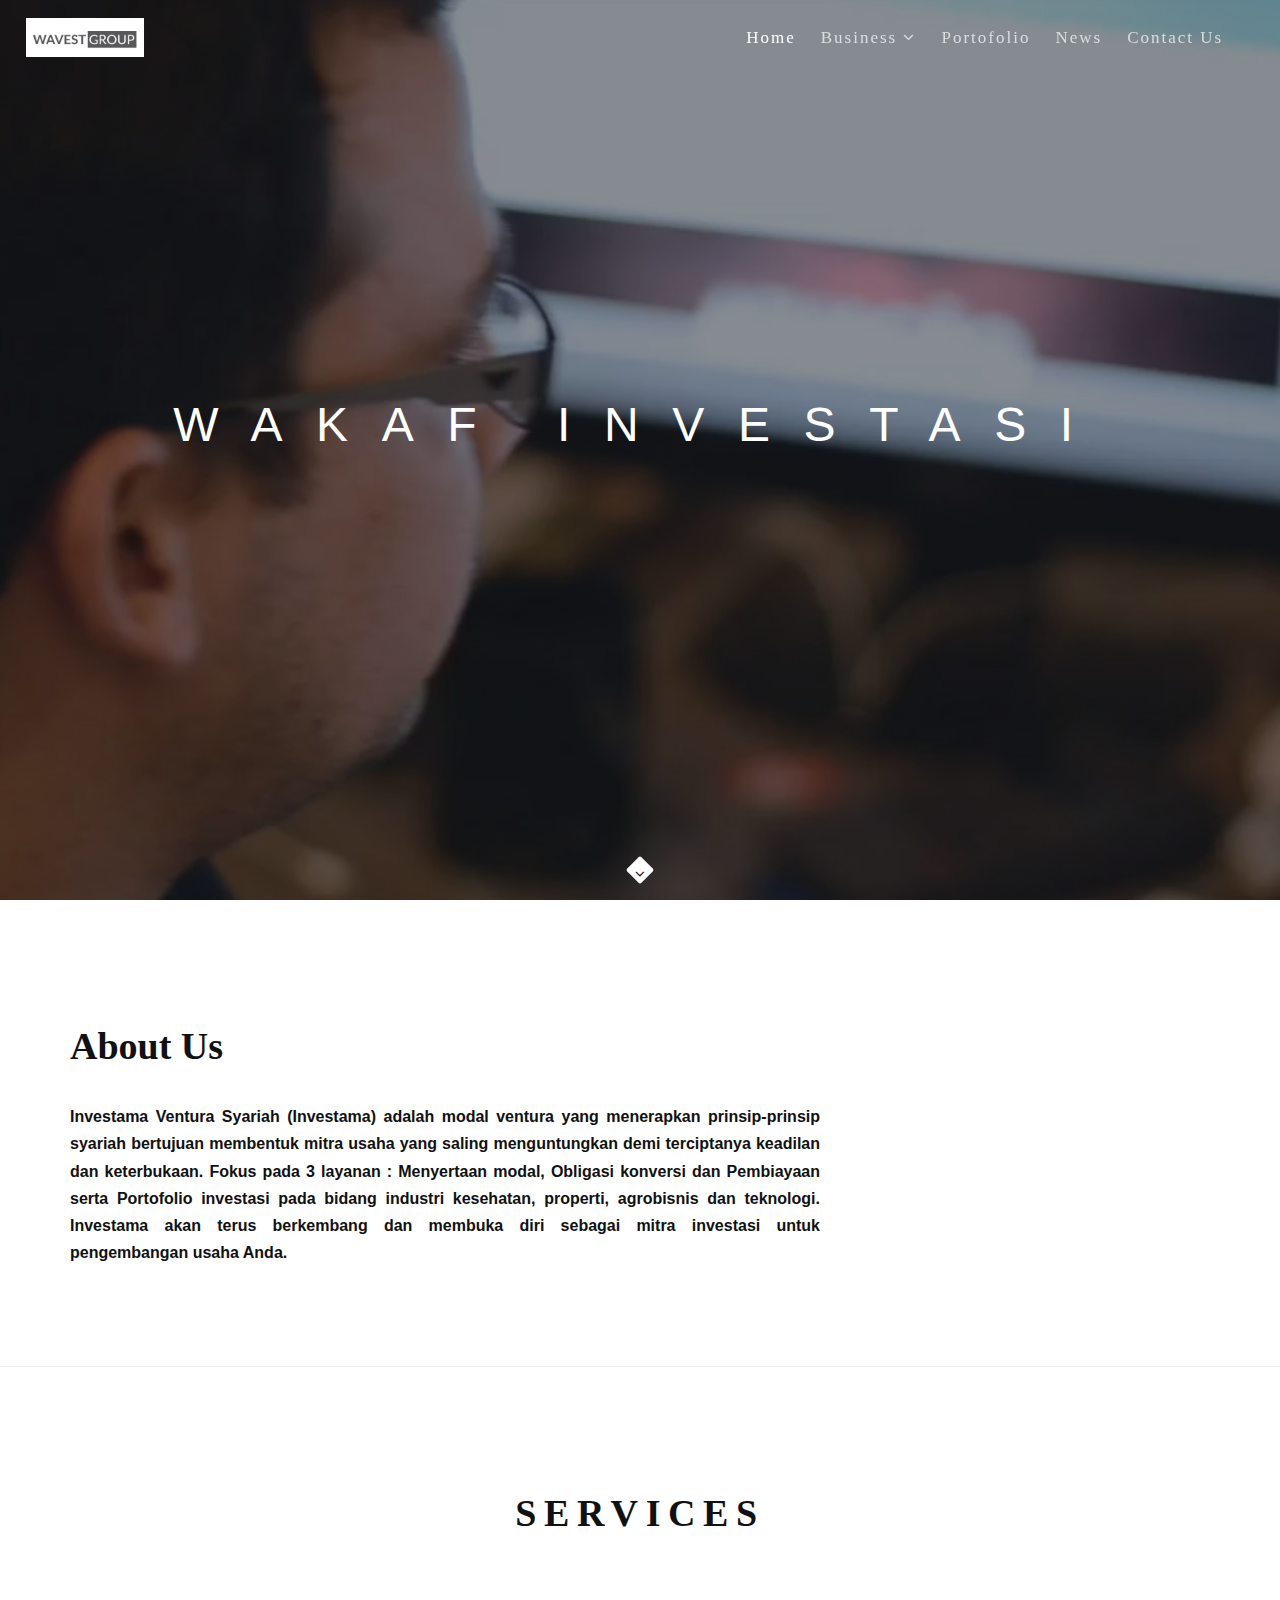
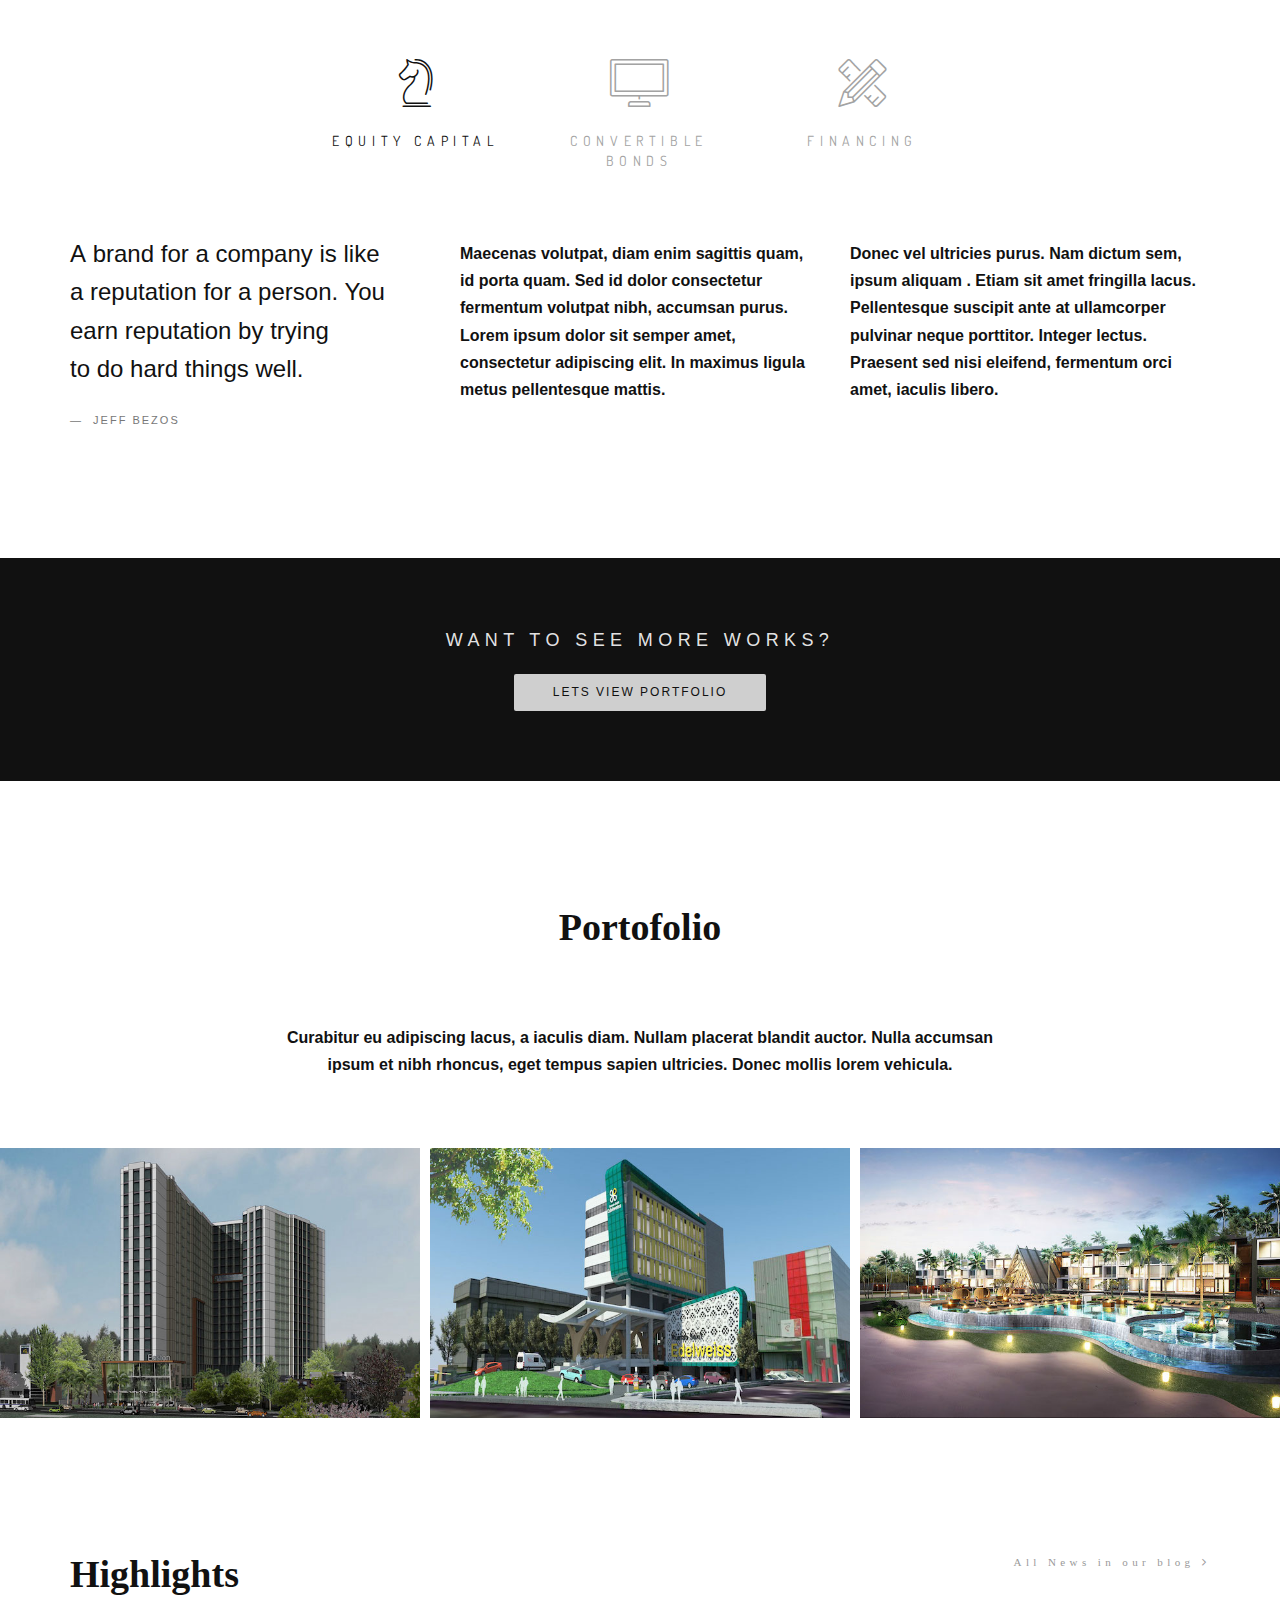
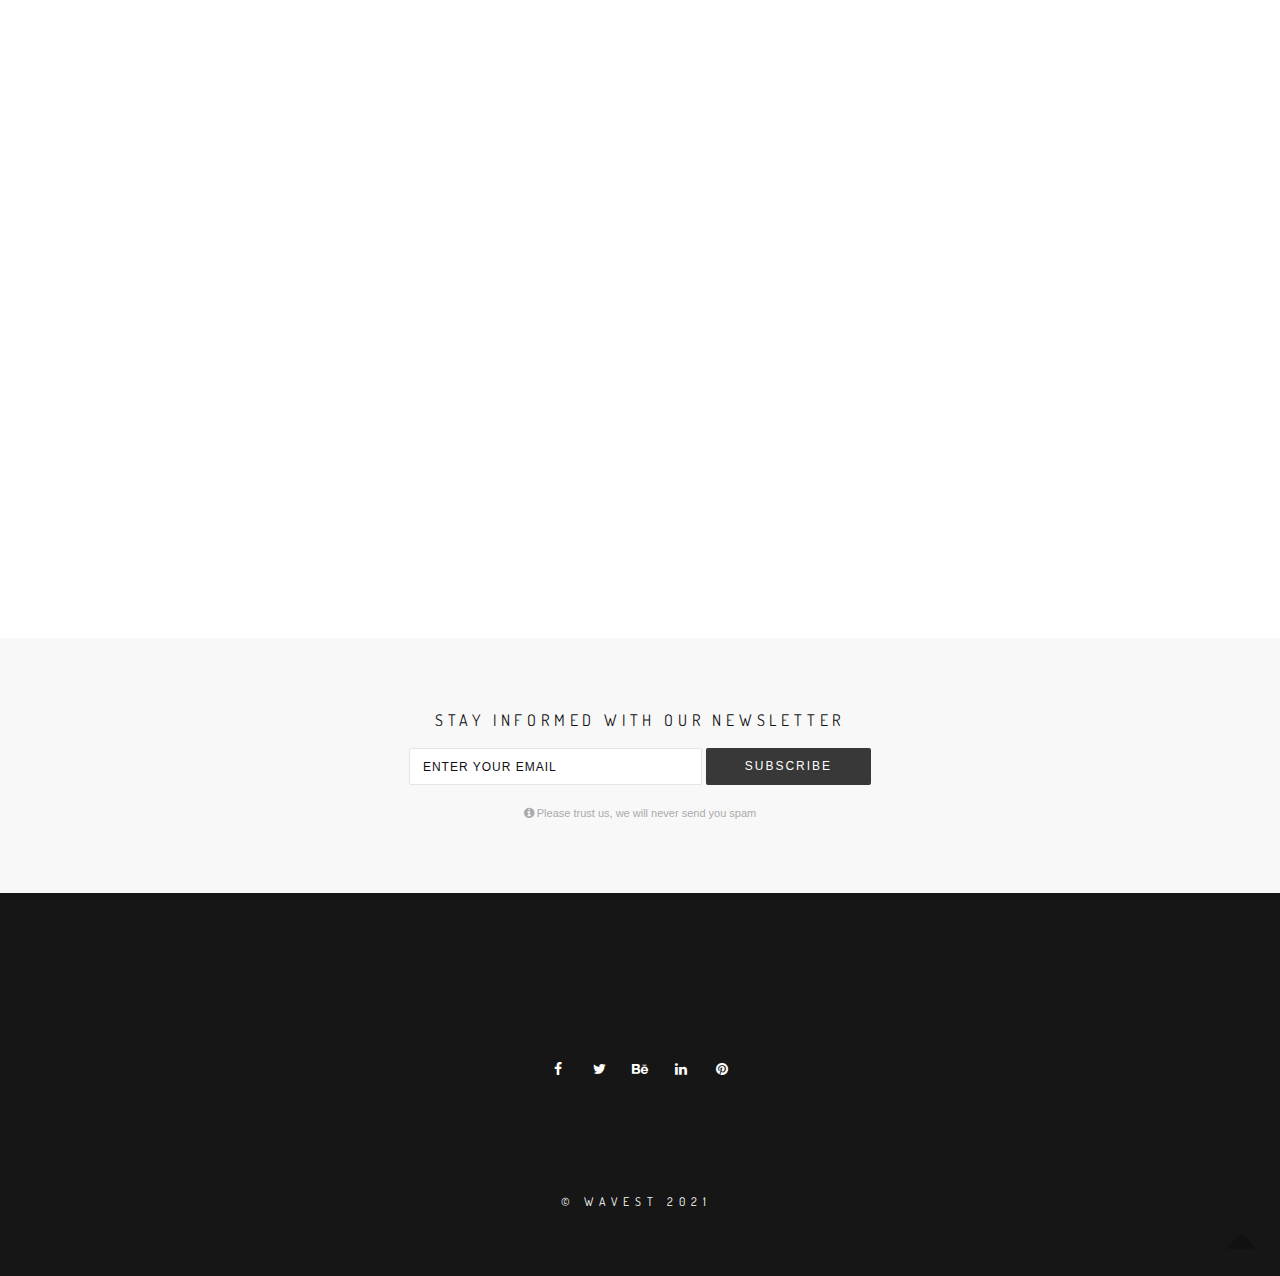
==== commit b43f0d8d: "fix video" ====
--- a/index.html
+++ b/index.html
@@ -17,7 +17,7 @@
         
         <!-- CSS -->
         <link rel="stylesheet" href="css/bootstrap.min.css">
-        <link rel="stylesheet" href="css/style.css">
+        <link rel="stylesheet" href="css/style.css?v=1">
         <link rel="stylesheet" href="css/style-responsive.css">
         <link rel="stylesheet" href="css/animate.min.css">
         <link rel="stylesheet" href="css/vertical-rhythm.min.css">
@@ -69,7 +69,6 @@
                 </div>
             </section>
             <!-- End Home Section -->
-            
             
             <!-- Navigation panel -->
             <nav class="main-nav dark transparent stick-fixed">
--- a/css/style.css
+++ b/css/style.css
@@ -10,10 +10,26 @@
 
 @import "font-awesome.min.css";
 @import "et-line.css";
-@import url(http://fonts.googleapis.com/css?family=Open+Sans:400italic,700italic,400,300,700);
-@import url(http://fonts.googleapis.com/css?family=Dosis:300,400,700);
-@import url(http://db.onlinewebfonts.com/c/5b381abe79163202b03f53ed0eab3065?family=Sanomat+Web+Regular);
-@import url(http://db.onlinewebfonts.com/c/191951bbd9fb86a9fe5cab3a5c060ee8?family=GuardianTextSansWeb);
+@import url(https://fonts.googleapis.com/css?family=Open+Sans:400italic,700italic,400,300,700);
+@import url(https://fonts.googleapis.com/css?family=Dosis:300,400,700);
+
+@font-face {font-family: "Sanomat Web Regular";
+    src: url("https://db.onlinewebfonts.com/t/5b381abe79163202b03f53ed0eab3065.eot"); /* IE9*/
+    src: url("https://db.onlinewebfonts.com/t/5b381abe79163202b03f53ed0eab3065.eot?#iefix") format("embedded-opentype"), /* IE6-IE8 */
+    url("https://db.onlinewebfonts.com/t/5b381abe79163202b03f53ed0eab3065.woff2") format("woff2"), /* chrome firefox */
+    url("https://db.onlinewebfonts.com/t/5b381abe79163202b03f53ed0eab3065.woff") format("woff"), /* chrome firefox */
+    url("https://db.onlinewebfonts.com/t/5b381abe79163202b03f53ed0eab3065.ttf") format("truetype"), /* chrome firefox opera Safari, Android, iOS 4.2+*/
+    url("https://db.onlinewebfonts.com/t/5b381abe79163202b03f53ed0eab3065.svg#Sanomat Web Regular") format("svg"); /* iOS 4.1- */
+}
+
+@font-face {font-family: "GuardianTextSansWeb";
+    src: url("https://db.onlinewebfonts.com/t/191951bbd9fb86a9fe5cab3a5c060ee8.eot"); /* IE9*/
+    src: url("https://db.onlinewebfonts.com/t/191951bbd9fb86a9fe5cab3a5c060ee8.eot?#iefix") format("embedded-opentype"), /* IE6-IE8 */
+    url("https://db.onlinewebfonts.com/t/191951bbd9fb86a9fe5cab3a5c060ee8.woff2") format("woff2"), /* chrome firefox */
+    url("https://db.onlinewebfonts.com/t/191951bbd9fb86a9fe5cab3a5c060ee8.woff") format("woff"), /* chrome firefox */
+    url("https://db.onlinewebfonts.com/t/191951bbd9fb86a9fe5cab3a5c060ee8.ttf") format("truetype"), /* chrome firefox opera Safari, Android, iOS 4.2+*/
+    url("https://db.onlinewebfonts.com/t/191951bbd9fb86a9fe5cab3a5c060ee8.svg#GuardianTextSansWeb") format("svg"); /* iOS 4.1- */
+}
 
 /* @font-face {font-family: "GuardianTextSansWeb"; src: url("//db.onlinewebfonts.com/t/191951bbd9fb86a9fe5cab3a5c060ee8.eot"); src: url("//db.onlinewebfonts.com/t/191951bbd9fb86a9fe5cab3a5c060ee8.eot?#iefix") format("embedded-opentype"), url("//db.onlinewebfonts.com/t/191951bbd9fb86a9fe5cab3a5c060ee8.woff2") format("woff2"), url("//db.onlinewebfonts.com/t/191951bbd9fb86a9fe5cab3a5c060ee8.woff") format("woff"), url("//db.onlinewebfonts.com/t/191951bbd9fb86a9fe5cab3a5c060ee8.ttf") format("truetype"), url("//db.onlinewebfonts.com/t/191951bbd9fb86a9fe5cab3a5c060ee8.svg#GuardianTextSansWeb") format("svg"); }
 
@@ -99,7 +115,7 @@
 
 -------------------------------------------------------------------*/
 
-.font-size-10{
+.font-size-10 {
     font-size: 1.6rem;
 }
 
@@ -107,64 +123,120 @@
 /* ==============================
    Common styles
    ============================== */
-  
-.align-center{ text-align:center !important; }
-.align-left{ text-align:left !important;}
-.align-right{ text-align:right !important; }
-.left{float:left !important;}
-.right{float:right !important;}
-.relative{position:relative;}
-.hidden{display:none;}
-.inline-block{display:inline-block;}
-.white{ color: #fff !important; }
-.black{ color: #111 !important; }
-.color{ color: #e41919 !important; }
-.glass{ opacity: .5; };
-.image-fullwidth img{
+
+.align-center {
+    text-align: center !important;
+}
+
+.align-left {
+    text-align: left !important;
+}
+
+.align-right {
+    text-align: right !important;
+}
+
+.left {
+    float: left !important;
+}
+
+.right {
+    float: right !important;
+}
+
+.relative {
+    position: relative;
+}
+
+.hidden {
+    display: none;
+}
+
+.inline-block {
+    display: inline-block;
+}
+
+.white {
+    color: #fff !important;
+}
+
+.black {
+    color: #111 !important;
+}
+
+.color {
+    color: #e41919 !important;
+}
+
+.glass {
+    opacity: .5;
+}
+
+;
+
+.image-fullwidth img {
     width: 100%;
 }
-.stick-fixed{
-	position: fixed !important;
-	top: 0;
-	left: 0;
-}
-.round{
+
+.stick-fixed {
+    position: fixed !important;
+    top: 0;
+    left: 0;
+}
+
+.round {
     -webkit-border-radius: 2px !important;
     -moz-border-radius: 2px !important;
     border-radius: 2px !important;
 }
 
-::-moz-selection{ color: #fff; background:#000; }
-::-webkit-selection{ color: #fff;	background:#000; }
-::selection{ color: #fff;	background:#000; }
-
-.animate, .animate *{
-	-webkit-transition: all 0.27s cubic-bezier(0.000, 0.000, 0.580, 1.000);  
-    -moz-transition: all 0.27s cubic-bezier(0.000, 0.000, 0.580, 1.000); 
+::-moz-selection {
+    color: #fff;
+    background: #000;
+}
+
+::-webkit-selection {
+    color: #fff;
+    background: #000;
+}
+
+::selection {
+    color: #fff;
+    background: #000;
+}
+
+.animate,
+.animate * {
+    -webkit-transition: all 0.27s cubic-bezier(0.000, 0.000, 0.580, 1.000);
+    -moz-transition: all 0.27s cubic-bezier(0.000, 0.000, 0.580, 1.000);
     -o-transition: all 0.27s cubic-bezier(0.000, 0.000, 0.580, 1.000);
-    -ms-transition: all 0.27s cubic-bezier(0.000, 0.000, 0.580, 1.000); 
+    -ms-transition: all 0.27s cubic-bezier(0.000, 0.000, 0.580, 1.000);
     transition: all 0.27s cubic-bezier(0.000, 0.000, 0.580, 1.000);
 }
-.no-animate, .no-animate *{
-	-webkit-transition: 0 none !important;  
-    -moz-transition: 0 none !important;  
-	 -ms-transition: 0 none !important;
-    -o-transition: 0 none !important;    
-    transition:0 none !important;  
-}
-
-.shadow{
+
+.no-animate,
+.no-animate * {
+    -webkit-transition: 0 none !important;
+    -moz-transition: 0 none !important;
+    -ms-transition: 0 none !important;
+    -o-transition: 0 none !important;
+    transition: 0 none !important;
+}
+
+.shadow {
     -webkit-box-shadow: 0px 3px 50px rgba(0, 0, 0, .15);
     -moz-box-shadow: 0px 3px 50px rgba(0, 0, 0, .15);
     box-shadow: 0px 3px 50px rgba(0, 0, 0, .15);
 }
-.white-shadow{
+
+.white-shadow {
     -webkit-box-shadow: 0px 0px 200px rgba(255, 255, 255, .2);
     -moz-box-shadow: 0px 0px 200px rgba(255, 255, 255, .2);
     box-shadow: 0px 0px 200px rgba(255, 255, 255, .2);
 }
 
-.clearlist, .clearlist li {
+.clearlist,
+.clearlist li {
     list-style: none;
     padding: 0;
     margin: 0;
@@ -174,63 +246,79 @@
 .full-wrapper {
     margin: 0 2%;
 }
-.container-fluid{
+
+.container-fluid {
     max-width: 1170px;
     margin: 0 auto;
     padding: 0 20px;
-    
+
     -webkit-box-sizing: border-box;
     -moz-box-sizing: border-box;
     box-sizing: border-box;
 }
 
-html{
-	overflow-y: scroll;
+html {
+    overflow-y: scroll;
     -ms-overflow-style: scrollbar;
 }
-html, body{
-	height: 100%;
-	-webkit-font-smoothing: antialiased;
-}
-.page{
-	overflow: hidden;
-}
-
-.body-masked{
-	display: none;
-	width: 100%;
-	height: 100%;
-	position: fixed;
-	top: 0;
-	left: 0;
-	background: #fff url(../images/loader.gif) no-repeat center center;
-	z-index: 100000;	
-}
-
-.mask-delay{
-	-webkit-animation-delay: 0.75s;
-	-moz-animation-delay: 0.75s;
-	animation-delay: 0.75s;
-}
-.mask-speed{
-	-webkit-animation-duration: 0.25s !important;
-	-moz-animation-duration: 0.25s !important;
-	animation-duration: 0.25s !important;
-} 
-iframe{
+
+html,
+body {
+    height: 100%;
+    -webkit-font-smoothing: antialiased;
+}
+
+.page {
+    overflow: hidden;
+}
+
+.body-masked {
+    display: none;
+    width: 100%;
+    height: 100%;
+    position: fixed;
+    top: 0;
+    left: 0;
+    background: #fff url(../images/loader.gif) no-repeat center center;
+    z-index: 100000;
+}
+
+.mask-delay {
+    -webkit-animation-delay: 0.75s;
+    -moz-animation-delay: 0.75s;
+    animation-delay: 0.75s;
+}
+
+.mask-speed {
+    -webkit-animation-duration: 0.25s !important;
+    -moz-animation-duration: 0.25s !important;
+    animation-duration: 0.25s !important;
+}
+
+iframe {
     border: none;
 }
-a, b, div, ul, li{
-	-webkit-tap-highlight-color: rgba(0,0,0,0); 
-	-webkit-tap-highlight-color: transparent; 
-	-moz-outline-: none;
-}
+
+a,
+b,
+div,
+ul,
+li {
+    -webkit-tap-highlight-color: rgba(0, 0, 0, 0);
+    -webkit-tap-highlight-color: transparent;
+    -moz-outline-: none;
+}
+
 a:focus,
-a:active{
-	-moz-outline: none;
-	outline: none;
-}
-img:not([draggable]), embed, object, video{
+a:active {
+    -moz-outline: none;
+    outline: none;
+}
+
+img:not([draggable]),
+embed,
+object,
+video {
     max-width: 100%;
     height: auto;
 }
@@ -242,114 +330,114 @@
    ============================== */
 
 
-.page-loader{
- 	display:block;
-	width: 100%;
-	height: 100%;
-	position: fixed;
-	top: 0;
-	left: 0;
-	background: #fefefe;
-	z-index: 100000;	
-}
-
-.loader{
-  width: 50px;
-  height: 50px;
-  position: absolute;
-  top: 50%;
-  left: 50%;
-  margin: -25px 0 0 -25px;
-  font-size: 10px;
-  text-indent: -12345px;
-  border-top: 1px solid rgba(0,0,0, 0.08);
-  border-right: 1px solid rgba(0,0,0, 0.08);
-  border-bottom: 1px solid rgba(0,0,0, 0.08);
-  border-left: 1px solid rgba(0,0,0, 0.5);
-  
-  -webkit-border-radius: 50%;
-  -moz-border-radius: 50%;
-  border-radius: 50%;
-  
-   -webkit-animation: spinner 700ms infinite linear;
-   -moz-animation: spinner 700ms infinite linear;
-   -ms-animation: spinner 700ms infinite linear;
-   -o-animation: spinner 700ms infinite linear;
-   animation: spinner 700ms infinite linear;
-  
-  z-index: 100001;
+.page-loader {
+    display: block;
+    width: 100%;
+    height: 100%;
+    position: fixed;
+    top: 0;
+    left: 0;
+    background: #fefefe;
+    z-index: 100000;
+}
+
+.loader {
+    width: 50px;
+    height: 50px;
+    position: absolute;
+    top: 50%;
+    left: 50%;
+    margin: -25px 0 0 -25px;
+    font-size: 10px;
+    text-indent: -12345px;
+    border-top: 1px solid rgba(0, 0, 0, 0.08);
+    border-right: 1px solid rgba(0, 0, 0, 0.08);
+    border-bottom: 1px solid rgba(0, 0, 0, 0.08);
+    border-left: 1px solid rgba(0, 0, 0, 0.5);
+
+    -webkit-border-radius: 50%;
+    -moz-border-radius: 50%;
+    border-radius: 50%;
+
+    -webkit-animation: spinner 700ms infinite linear;
+    -moz-animation: spinner 700ms infinite linear;
+    -ms-animation: spinner 700ms infinite linear;
+    -o-animation: spinner 700ms infinite linear;
+    animation: spinner 700ms infinite linear;
+
+    z-index: 100001;
 }
 
 @-webkit-keyframes spinner {
-  0% {
-    -webkit-transform: rotate(0deg);
-    -moz-transform: rotate(0deg);
-    -ms-transform: rotate(0deg);
-    -o-transform: rotate(0deg);
-    transform: rotate(0deg);
-  }
-
-  100% {
-    -webkit-transform: rotate(360deg);
-    -moz-transform: rotate(360deg);
-    -ms-transform: rotate(360deg);
-    -o-transform: rotate(360deg);
-    transform: rotate(360deg);
-  }
+    0% {
+        -webkit-transform: rotate(0deg);
+        -moz-transform: rotate(0deg);
+        -ms-transform: rotate(0deg);
+        -o-transform: rotate(0deg);
+        transform: rotate(0deg);
+    }
+
+    100% {
+        -webkit-transform: rotate(360deg);
+        -moz-transform: rotate(360deg);
+        -ms-transform: rotate(360deg);
+        -o-transform: rotate(360deg);
+        transform: rotate(360deg);
+    }
 }
 
 @-moz-keyframes spinner {
-  0% {
-    -webkit-transform: rotate(0deg);
-    -moz-transform: rotate(0deg);
-    -ms-transform: rotate(0deg);
-    -o-transform: rotate(0deg);
-    transform: rotate(0deg);
-  }
-
-  100% {
-    -webkit-transform: rotate(360deg);
-    -moz-transform: rotate(360deg);
-    -ms-transform: rotate(360deg);
-    -o-transform: rotate(360deg);
-    transform: rotate(360deg);
-  }
+    0% {
+        -webkit-transform: rotate(0deg);
+        -moz-transform: rotate(0deg);
+        -ms-transform: rotate(0deg);
+        -o-transform: rotate(0deg);
+        transform: rotate(0deg);
+    }
+
+    100% {
+        -webkit-transform: rotate(360deg);
+        -moz-transform: rotate(360deg);
+        -ms-transform: rotate(360deg);
+        -o-transform: rotate(360deg);
+        transform: rotate(360deg);
+    }
 }
 
 @-o-keyframes spinner {
-  0% {
-    -webkit-transform: rotate(0deg);
-    -moz-transform: rotate(0deg);
-    -ms-transform: rotate(0deg);
-    -o-transform: rotate(0deg);
-    transform: rotate(0deg);
-  }
-
-  100% {
-    -webkit-transform: rotate(360deg);
-    -moz-transform: rotate(360deg);
-    -ms-transform: rotate(360deg);
-    -o-transform: rotate(360deg);
-    transform: rotate(360deg);
-  }
+    0% {
+        -webkit-transform: rotate(0deg);
+        -moz-transform: rotate(0deg);
+        -ms-transform: rotate(0deg);
+        -o-transform: rotate(0deg);
+        transform: rotate(0deg);
+    }
+
+    100% {
+        -webkit-transform: rotate(360deg);
+        -moz-transform: rotate(360deg);
+        -ms-transform: rotate(360deg);
+        -o-transform: rotate(360deg);
+        transform: rotate(360deg);
+    }
 }
 
 @keyframes spinner {
-  0% {
-    -webkit-transform: rotate(0deg);
-    -moz-transform: rotate(0deg);
-    -ms-transform: rotate(0deg);
-    -o-transform: rotate(0deg);
-    transform: rotate(0deg);
-  }
-
-  100% {
-    -webkit-transform: rotate(360deg);
-    -moz-transform: rotate(360deg);
-    -ms-transform: rotate(360deg);
-    -o-transform: rotate(360deg);
-    transform: rotate(360deg);
-  }
+    0% {
+        -webkit-transform: rotate(0deg);
+        -moz-transform: rotate(0deg);
+        -ms-transform: rotate(0deg);
+        -o-transform: rotate(0deg);
+        transform: rotate(0deg);
+    }
+
+    100% {
+        -webkit-transform: rotate(360deg);
+        -moz-transform: rotate(360deg);
+        -ms-transform: rotate(360deg);
+        -o-transform: rotate(360deg);
+        transform: rotate(360deg);
+    }
 }
 
 
@@ -358,241 +446,280 @@
    Typography
    ============================== */
 
-body{
-	color: #111;
-	font-size: 14px;
-	font-family: "Sanomat Web Regular", arial, sans-serif;
-	line-height: 1.6;	
-	-webkit-font-smoothing: antialiased;
-}
-
-a{
-	color: #111;
-	text-decoration: underline;
-}
-a:hover{
-	color: #888;
-	text-decoration: underline;
-}
-
-h1,h2,h3,h4,h5,h6{
+body {
+    color: #111;
+    font-size: 14px;
+    font-family: "Sanomat Web Regular", arial, sans-serif;
+    line-height: 1.6;
+    -webkit-font-smoothing: antialiased;
+}
+
+a {
+    color: #111;
+    text-decoration: underline;
+}
+
+a:hover {
+    color: #888;
+    text-decoration: underline;
+}
+
+h1,
+h2,
+h3,
+h4,
+h5,
+h6 {
     margin-bottom: 1.3em;
-	line-height: 1.4;
-	font-weight: 400;
-   
-}
-h1{
-	font-size: 32px;
-}
-h2{
-	font-size: 28px;
-}
-h6{
+    line-height: 1.4;
+    font-weight: 400;
+
+}
+
+h1 {
+    font-size: 32px;
+}
+
+h2 {
+    font-size: 28px;
+}
+
+h6 {
     font-weight: 700;
 }
-p{
-	margin: 0 0 2em 0;
-}
-ul, ol{
+
+p {
+    margin: 0 0 2em 0;
+}
+
+ul,
+ol {
     margin: 0 0 1.5em 0;
 }
-blockquote{
-	margin: 3em 0 3em 0;
+
+blockquote {
+    margin: 3em 0 3em 0;
     padding: 0;
-	border: none;
-	background: none;
+    border: none;
+    background: none;
     font-style: normal;
-	line-height: 1.7;
-	color: #111;
-}
-blockquote p{
-	margin-bottom: 1em;
-	font-size: 24px;
+    line-height: 1.7;
+    color: #111;
+}
+
+blockquote p {
+    margin-bottom: 1em;
+    font-size: 24px;
     font-weight: 300;
-	font-style: normal;
-	line-height: 1.6;
-}
-blockquote footer{    
-	font-size: 11px;
+    font-style: normal;
+    line-height: 1.6;
+}
+
+blockquote footer {
+    font-size: 11px;
     font-weight: 400;
     text-transform: uppercase;
     letter-spacing: 2px;
 }
-dl dt{
-	margin-bottom: 5px;
-}
-dl dd{
-	margin-bottom: 15px;
-}
-pre{
-	background-color: #f9f9f9;
-	border-color: #ddd;
-
-}
-hr{
-	background-color: rgba(255,255,255, .08);
-}
-hr.white{
-    border-color: rgba(255,255,255, .35);
-    background: rgba(255,255,255, .35);
-}
-hr.black{
-    border-color:rgba(0,0,0, .85);
-    background: rgba(0,0,0, .85);
-}
-.uppercase{
-	text-transform: uppercase;
-	letter-spacing: 1px;
-}
-.font-alt{
+
+dl dt {
+    margin-bottom: 5px;
+}
+
+dl dd {
+    margin-bottom: 15px;
+}
+
+pre {
+    background-color: #f9f9f9;
+    border-color: #ddd;
+
+}
+
+hr {
+    background-color: rgba(255, 255, 255, .08);
+}
+
+hr.white {
+    border-color: rgba(255, 255, 255, .35);
+    background: rgba(255, 255, 255, .35);
+}
+
+hr.black {
+    border-color: rgba(0, 0, 0, .85);
+    background: rgba(0, 0, 0, .85);
+}
+
+.uppercase {
+    text-transform: uppercase;
+    letter-spacing: 1px;
+}
+
+.font-alt {
     font-family: Dosis, arial, sans-serif;
     text-transform: uppercase;
     letter-spacing: 0.2em;
 }
-.serif{
-	font-family: "Times New Roman", Times, serif;
-	font-style: italic;
+
+.serif {
+    font-family: "Times New Roman", Times, serif;
+    font-style: italic;
     font-weight: normal;
 }
-.normal{
-	font-weight: normal;
-}
-.strong{
+
+.normal {
+    font-weight: normal;
+}
+
+.strong {
     font-weight: 700 !important;
 }
-.lead{
+
+.lead {
     margin: 1em 0 2em 0;
     font-size: 140%;
     line-height: 1.6;
 }
-.text{		
-	font-size: 16px;
-	font-weight: 300;
-	color: #5f5f5f;
-	line-height: 1.8;
-}
+
+.text {
+    font-size: 16px;
+    font-weight: 300;
+    color: #5f5f5f;
+    line-height: 1.8;
+}
+
 .text h1,
 .text h2,
 .text h3,
 .text h4,
 .text h5,
-.text h6{
-	color: #111;
-}
-
-.dropcap{
+.text h6 {
+    color: #111;
+}
+
+.dropcap {
     float: left;
     font-size: 3em;
     line-height: 1;
-    padding: 2px 8px 2px 0;    
-}
-
-
-.big-icon{
-	display: block;
-	width: 90px;
-	height: 90px;
-	margin: 0 auto 20px;
-	border: 3px solid #fff;
-	text-align: center;
-	line-height: 88px;
-	font-size: 32px;
-	color: rgba(255,255,255, .97);
-	
-	-webkit-border-radius: 50%;
-	-moz-border-radius: 50%;
-	border-radius: 50%;
-	
-	-webkit-transition: all 0.27s cubic-bezier(0.000, 0.000, 0.580, 1.000);  
-    -moz-transition: all 0.27s cubic-bezier(0.000, 0.000, 0.580, 1.000); 
+    padding: 2px 8px 2px 0;
+}
+
+
+.big-icon {
+    display: block;
+    width: 90px;
+    height: 90px;
+    margin: 0 auto 20px;
+    border: 3px solid #fff;
+    text-align: center;
+    line-height: 88px;
+    font-size: 32px;
+    color: rgba(255, 255, 255, .97);
+
+    -webkit-border-radius: 50%;
+    -moz-border-radius: 50%;
+    border-radius: 50%;
+
+    -webkit-transition: all 0.27s cubic-bezier(0.000, 0.000, 0.580, 1.000);
+    -moz-transition: all 0.27s cubic-bezier(0.000, 0.000, 0.580, 1.000);
     -o-transition: all 0.27s cubic-bezier(0.000, 0.000, 0.580, 1.000);
-    -ms-transition: all 0.27s cubic-bezier(0.000, 0.000, 0.580, 1.000); 
+    -ms-transition: all 0.27s cubic-bezier(0.000, 0.000, 0.580, 1.000);
     transition: all 0.27s cubic-bezier(0.000, 0.000, 0.580, 1.000);
 }
-.big-icon .fa-play{
-	position: relative;
-	left: 4px;
-}
-.big-icon.big-icon-rs{
+
+.big-icon .fa-play {
+    position: relative;
+    left: 4px;
+}
+
+.big-icon.big-icon-rs {
     border: none;
     width: auto;
     height: auto;
     font-size: 96px;
 }
 
-.big-icon-link{
-	display: inline-block;
-	text-decoration: none;
-}
-.big-icon-link:hover{
+.big-icon-link {
+    display: inline-block;
+    text-decoration: none;
+}
+
+.big-icon-link:hover {
     border-color: transparent !important;
 }
-.big-icon-link:hover .big-icon{
-	border-color: #fff;
-	color: #fff;
-	
-	-webkit-transition: 0 none !important;  
-    -moz-transition: 0 none !important;  
-	 -ms-transition: 0 none !important;
-    -o-transition: 0 none !important;    
-    transition:0 none !important;  
-}
-.big-icon-link:active .big-icon{
-	-webkit-transform: scale(0.99);
-	-moz-transform: scale(0.99);
-	-o-transform: scale(0.99);
-	-ms-transform: scale(0.99);
-	transform: scale(0.99);
-}
-
-.wide-heading{
-	display: block;
-	margin-bottom: 10px;
-	font-size: 48px;
-	font-weight: 400;
-	letter-spacing: 0.4em;	
-	text-align: center;
-	text-transform: uppercase;
-	opacity: .9;
-	
-	-webkit-transition: all 0.27s cubic-bezier(0.000, 0.000, 0.580, 1.000);  
-    -moz-transition: all 0.27s cubic-bezier(0.000, 0.000, 0.580, 1.000); 
+
+.big-icon-link:hover .big-icon {
+    border-color: #fff;
+    color: #fff;
+
+    -webkit-transition: 0 none !important;
+    -moz-transition: 0 none !important;
+    -ms-transition: 0 none !important;
+    -o-transition: 0 none !important;
+    transition: 0 none !important;
+}
+
+.big-icon-link:active .big-icon {
+    -webkit-transform: scale(0.99);
+    -moz-transform: scale(0.99);
+    -o-transform: scale(0.99);
+    -ms-transform: scale(0.99);
+    transform: scale(0.99);
+}
+
+.wide-heading {
+    display: block;
+    margin-bottom: 10px;
+    font-size: 48px;
+    font-weight: 400;
+    letter-spacing: 0.4em;
+    text-align: center;
+    text-transform: uppercase;
+    opacity: .9;
+
+    -webkit-transition: all 0.27s cubic-bezier(0.000, 0.000, 0.580, 1.000);
+    -moz-transition: all 0.27s cubic-bezier(0.000, 0.000, 0.580, 1.000);
     -o-transition: all 0.27s cubic-bezier(0.000, 0.000, 0.580, 1.000);
-    -ms-transition: all 0.27s cubic-bezier(0.000, 0.000, 0.580, 1.000); 
+    -ms-transition: all 0.27s cubic-bezier(0.000, 0.000, 0.580, 1.000);
     transition: all 0.27s cubic-bezier(0.000, 0.000, 0.580, 1.000);
 }
 
 .big-icon-link:hover,
-.big-icon-link:hover .wide-heading{
-	color: #fff;
-	text-decoration: none;
-}
-.sub-heading{
-	font-size: 16px;
-	font-style: italic;
-	text-align: center;
-	line-height: 1.3;
-	color: rgba(255,255,255, .75);
-}
-
-.big-icon.black{
+.big-icon-link:hover .wide-heading {
+    color: #fff;
+    text-decoration: none;
+}
+
+.sub-heading {
+    font-size: 16px;
+    font-style: italic;
+    text-align: center;
+    line-height: 1.3;
+    color: rgba(255, 255, 255, .75);
+}
+
+.big-icon.black {
     color: #000;
-    border-color: rgba(0,0,0, .75);
-}
-.big-icon-link:hover .big-icon.black{
+    border-color: rgba(0, 0, 0, .75);
+}
+
+.big-icon-link:hover .big-icon.black {
     color: #000;
     border-color: #000;
 }
-.wide-heading.black{
-    color: rgba(0,0,0, .87);
-}
+
+.wide-heading.black {
+    color: rgba(0, 0, 0, .87);
+}
+
 .big-icon-link.black:hover,
-.big-icon-link:hover .wide-heading.black{
-	color: #000;
-	text-decoration: none;
-}
-.sub-heading.black{
-	color: rgba(0,0,0, .75);
+.big-icon-link:hover .wide-heading.black {
+    color: #000;
+    text-decoration: none;
+}
+
+.sub-heading.black {
+    color: rgba(0, 0, 0, .75);
 }
 
 
@@ -600,211 +727,231 @@
 /* ==============================
    Buttons
    ============================== */
-  
+
 .btn-mod,
-a.btn-mod{
+a.btn-mod {
     -webkit-box-sizing: border-box;
-	-moz-box-sizing: border-box;
-	box-sizing: border-box;
-	padding: 4px 13px;
-  	color: #fff;
-  	background: rgba(34,34,34, .9);
-	border: 2px solid transparent;
-	font-size: 11px;
-	font-weight: 400;
-	text-transform: uppercase;
-	text-decoration: none;
-	letter-spacing: 2px;
-    
-	-webkit-border-radius: 0;
-	-moz-border-radius: 0;
-	border-radius: 0;
-    
+    -moz-box-sizing: border-box;
+    box-sizing: border-box;
+    padding: 4px 13px;
+    color: #fff;
+    background: rgba(34, 34, 34, .9);
+    border: 2px solid transparent;
+    font-size: 11px;
+    font-weight: 400;
+    text-transform: uppercase;
+    text-decoration: none;
+    letter-spacing: 2px;
+
+    -webkit-border-radius: 0;
+    -moz-border-radius: 0;
+    border-radius: 0;
+
     -webkit-box-shadow: none;
     -moz-box-shadow: none;
     box-shadow: none;
-	
-	-webkit-transition: all 0.2s cubic-bezier(0.000, 0.000, 0.580, 1.000);  
-    -moz-transition: all 0.2s cubic-bezier(0.000, 0.000, 0.580, 1.000); 
+
+    -webkit-transition: all 0.2s cubic-bezier(0.000, 0.000, 0.580, 1.000);
+    -moz-transition: all 0.2s cubic-bezier(0.000, 0.000, 0.580, 1.000);
     -o-transition: all 0.2s cubic-bezier(0.000, 0.000, 0.580, 1.000);
-    -ms-transition: all 0.2s cubic-bezier(0.000, 0.000, 0.580, 1.000); 
+    -ms-transition: all 0.2s cubic-bezier(0.000, 0.000, 0.580, 1.000);
     transition: all 0.2s cubic-bezier(0.000, 0.000, 0.580, 1.000);
 }
+
 .btn-mod:hover,
 .btn-mod:focus,
 a.btn-mod:hover,
-a.btn-mod:focus{
-	font-weight: 400;
-	color: rgba(255,255,255, .85);
-  	background: rgba(0,0,0, .7);
-	text-decoration: none;
+a.btn-mod:focus {
+    font-weight: 400;
+    color: rgba(255, 255, 255, .85);
+    background: rgba(0, 0, 0, .7);
+    text-decoration: none;
     outline: none;
-    border-color: transparent;    
+    border-color: transparent;
     -webkit-box-shadow: none;
     box-shadow: none;
 }
-.btn-mod:active{
-	cursor: pointer !important;
+
+.btn-mod:active {
+    cursor: pointer !important;
     outline: none !important;
 }
 
-.btn-mod.btn-small{
+.btn-mod.btn-small {
     height: auto;
-  	padding: 6px 17px;
-	font-size: 11px;
+    padding: 6px 17px;
+    font-size: 11px;
     letter-spacing: 1px;
-} 
-.btn-mod.btn-medium{
+}
+
+.btn-mod.btn-medium {
     height: auto;
-  	padding: 8px 37px;
-	font-size: 12px;
-} 
-.btn-mod.btn-large{
+    padding: 8px 37px;
+    font-size: 12px;
+}
+
+.btn-mod.btn-large {
     height: auto;
-  	padding: 12px 45px;
-	font-size: 13px;
-} 
-
-.btn-mod.btn-glass{
-  	color: rgba(255,255,255, .75);
-  	background: rgba(0,0,0, .40);
-}
+    padding: 12px 45px;
+    font-size: 13px;
+}
+
+.btn-mod.btn-glass {
+    color: rgba(255, 255, 255, .75);
+    background: rgba(0, 0, 0, .40);
+}
+
 .btn-mod.btn-glass:hover,
-.btn-mod.btn-glass:focus{
-  	color: rgba(255,255,255, 1);
-  	background: rgba(0,0,0, 1);
-}
-
-.btn-mod.btn-border{
-  	color: #151515;
-	border: 2px solid #151515;
-  	background: transparent;
-}
+.btn-mod.btn-glass:focus {
+    color: rgba(255, 255, 255, 1);
+    background: rgba(0, 0, 0, 1);
+}
+
+.btn-mod.btn-border {
+    color: #151515;
+    border: 2px solid #151515;
+    background: transparent;
+}
+
 .btn-mod.btn-border:hover,
-.btn-mod.btn-border:focus{
-  	color: #fff;
-	border-color: transparent;
-  	background: #000;
-}
-
-.btn-mod.btn-border-c{
-  	color: #e41919;
-	border: 2px solid #e41919;
-  	background: transparent;
-}
+.btn-mod.btn-border:focus {
+    color: #fff;
+    border-color: transparent;
+    background: #000;
+}
+
+.btn-mod.btn-border-c {
+    color: #e41919;
+    border: 2px solid #e41919;
+    background: transparent;
+}
+
 .btn-mod.btn-border-c:hover,
-.btn-mod.btn-border-c:focus{
-  	color: #fff;
-	border-color: transparent;
-  	background: #e41919;
-}
-
-.btn-mod.btn-border-w{
-  	color: #fff;
-	border: 2px solid rgba(255,255,255, .75);
-  	background: transparent;
-}
+.btn-mod.btn-border-c:focus {
+    color: #fff;
+    border-color: transparent;
+    background: #e41919;
+}
+
+.btn-mod.btn-border-w {
+    color: #fff;
+    border: 2px solid rgba(255, 255, 255, .75);
+    background: transparent;
+}
+
 .btn-mod.btn-border-w:hover,
-.btn-mod.btn-border-w:focus{
-  	color: #111;
-	border-color: transparent;
-  	background: #fff;
-}
-
-.btn-mod.btn-w{
-  	color: #111;
-  	background: rgba(255,255,255, .8);
-}
+.btn-mod.btn-border-w:focus {
+    color: #111;
+    border-color: transparent;
+    background: #fff;
+}
+
+.btn-mod.btn-w {
+    color: #111;
+    background: rgba(255, 255, 255, .8);
+}
+
 .btn-mod.btn-w:hover,
-.btn-mod.btn-w:focus{
-  	color: #111;
-  	background: #fff;
-}
-
-.btn-mod.btn-w-color{
-  	color: #e41919;
-  	background: #fff;
-}
+.btn-mod.btn-w:focus {
+    color: #111;
+    background: #fff;
+}
+
+.btn-mod.btn-w-color {
+    color: #e41919;
+    background: #fff;
+}
+
 .btn-mod.btn-w-color:hover,
-.btn-mod.btn-w-color:focus{
-	color: #151515;
-  	background: #fff;
-}
-
-.btn-mod.btn-gray{
-  	color: #111;
-  	background: #e5e5e5;
-}
+.btn-mod.btn-w-color:focus {
+    color: #151515;
+    background: #fff;
+}
+
+.btn-mod.btn-gray {
+    color: #111;
+    background: #e5e5e5;
+}
+
 .btn-mod.btn-gray:hover,
-.btn-mod.btn-gray:focus{
-  	color: #444;
-  	background: #d5d5d5;
-}
-
-.btn-mod.btn-color{
-  	color: #fff;
-  	background: #e41919;
-}
+.btn-mod.btn-gray:focus {
+    color: #444;
+    background: #d5d5d5;
+}
+
+.btn-mod.btn-color {
+    color: #fff;
+    background: #e41919;
+}
+
 .btn-mod.btn-color:hover,
-.btn-mod.btn-color:focus{
-  	color: #fff;
-  	background: #e41919;
+.btn-mod.btn-color:focus {
+    color: #fff;
+    background: #e41919;
     opacity: .85;
 }
 
-.btn-mod.btn-circle{
-	-webkit-border-radius: 30px;
-	-moz-border-radius: 30px;
-	border-radius: 30px;
-}
-.btn-mod.btn-round{
-	-webkit-border-radius: 2px;
-	-moz-border-radius: 2px;
-	border-radius: 2px;
-}
-.btn-icon{
-	position: relative;
+.btn-mod.btn-circle {
+    -webkit-border-radius: 30px;
+    -moz-border-radius: 30px;
+    border-radius: 30px;
+}
+
+.btn-mod.btn-round {
+    -webkit-border-radius: 2px;
+    -moz-border-radius: 2px;
+    border-radius: 2px;
+}
+
+.btn-icon {
+    position: relative;
     border: none;
     overflow: hidden;
 }
-.btn-icon.btn-small{
-	overflow: hidden;
-}
-.btn-icon > span{
-	width: 100%;
-	height: 50px;
-	line-height: 50px;
-	margin-top: -25px;
-	position: absolute;
-	top: 50%;
-	left: 0;
-	color: #111;
-	font-size: 48px;
-	opacity: .2;
-	
-	-webkit-transition: all 0.2s cubic-bezier(0.000, 0.000, 0.580, 1.000);  
-    -moz-transition: all 0.2s cubic-bezier(0.000, 0.000, 0.580, 1.000); 
+
+.btn-icon.btn-small {
+    overflow: hidden;
+}
+
+.btn-icon>span {
+    width: 100%;
+    height: 50px;
+    line-height: 50px;
+    margin-top: -25px;
+    position: absolute;
+    top: 50%;
+    left: 0;
+    color: #111;
+    font-size: 48px;
+    opacity: .2;
+
+    -webkit-transition: all 0.2s cubic-bezier(0.000, 0.000, 0.580, 1.000);
+    -moz-transition: all 0.2s cubic-bezier(0.000, 0.000, 0.580, 1.000);
     -o-transition: all 0.2s cubic-bezier(0.000, 0.000, 0.580, 1.000);
-    -ms-transition: all 0.2s cubic-bezier(0.000, 0.000, 0.580, 1.000); 
+    -ms-transition: all 0.2s cubic-bezier(0.000, 0.000, 0.580, 1.000);
     transition: all 0.2s cubic-bezier(0.000, 0.000, 0.580, 1.000);
 }
-.btn-icon:hover > span{
-	opacity: 0;
-    
+
+.btn-icon:hover>span {
+    opacity: 0;
+
     -webkit-transform: scale(2);
     -moz-transform: scale(2);
     -o-transform: scale(2);
     -ms-transform: scale(2);
     transform: scale(2);
 }
-.btn-icon > span.white{
+
+.btn-icon>span.white {
     color: #fff;
 }
-.btn-icon > span.black{
+
+.btn-icon>span.black {
     color: #000;
 }
-.btn-full{
-	width: 100%;
+
+.btn-full {
+    width: 100%;
 }
 
 
@@ -821,43 +968,46 @@
 .form input[type="password"],
 .form input[type="date"],
 .form input[type="color"],
-.form select{
+.form select {
     display: inline-block;
-	height: 27px;
+    height: 27px;
     vertical-align: middle;
-	font-size: 11px;
-	font-weight: 400;
-	text-transform: uppercase;
-	letter-spacing: 1px;
-	color: #111;
-	border: 1px solid rgba(0,0,0, .1);
+    font-size: 11px;
+    font-weight: 400;
+    text-transform: uppercase;
+    letter-spacing: 1px;
+    color: #111;
+    border: 1px solid rgba(0, 0, 0, .1);
     padding-left: 7px;
     padding-right: 7px;
-    
+
     -webkit-border-radius: 0;
     -moz-border-radius: 0;
     border-radius: 0;
-	
-	-webkit-box-shadow: none;
-	-moz-box-shadow: none;
-	box-shadow: none;
-    
+
+    -webkit-box-shadow: none;
+    -moz-box-shadow: none;
+    box-shadow: none;
+
     -moz-box-sizing: border-box;
-	-webkit-box-sizing: border-box;
-	box-sizing: border-box;
-    
-    -webkit-transition: all 0.2s cubic-bezier(0.000, 0.000, 0.580, 1.000);  
-    -moz-transition: all 0.2s cubic-bezier(0.000, 0.000, 0.580, 1.000); 
+    -webkit-box-sizing: border-box;
+    box-sizing: border-box;
+
+    -webkit-transition: all 0.2s cubic-bezier(0.000, 0.000, 0.580, 1.000);
+    -moz-transition: all 0.2s cubic-bezier(0.000, 0.000, 0.580, 1.000);
     -o-transition: all 0.2s cubic-bezier(0.000, 0.000, 0.580, 1.000);
-    -ms-transition: all 0.2s cubic-bezier(0.000, 0.000, 0.580, 1.000); 
+    -ms-transition: all 0.2s cubic-bezier(0.000, 0.000, 0.580, 1.000);
     transition: all 0.2s cubic-bezier(0.000, 0.000, 0.580, 1.000);
 }
-.form select{
+
+.form select {
     font-size: 12px;
 }
-.form select[multiple]{
+
+.form select[multiple] {
     height: auto;
 }
+
 .form input[type="text"]:hover,
 .form input[type="email"]:hover,
 .form input[type="number"]:hover,
@@ -867,9 +1017,10 @@
 .form input[type="password"]:hover,
 .form input[type="date"]:hover,
 .form input[type="color"]:hover,
-.form select:hover{
-	border-color: rgba(0,0,0, .2);
-}
+.form select:hover {
+    border-color: rgba(0, 0, 0, .2);
+}
+
 .form input[type="text"]:focus,
 .form input[type="email"]:focus,
 .form input[type="number"]:focus,
@@ -879,15 +1030,16 @@
 .form input[type="password"]:focus,
 .form input[type="date"]:focus,
 .form input[type="color"]:focus,
-.form select:focus{
-	color: #111;
-	border-color: rgba(0,0,0, .7);
-    
-	-webkit-box-shadow: 0 0 3px rgba(0,0,0, .3);
-	-moz-box-shadow: 0 0 3px rgba(0,0,0, .3);
-	box-shadow: 0 0 3px rgba(0,0,0, .3);
+.form select:focus {
+    color: #111;
+    border-color: rgba(0, 0, 0, .7);
+
+    -webkit-box-shadow: 0 0 3px rgba(0, 0, 0, .3);
+    -moz-box-shadow: 0 0 3px rgba(0, 0, 0, .3);
+    box-shadow: 0 0 3px rgba(0, 0, 0, .3);
     outline: none;
 }
+
 .form input[type="text"].input-lg,
 .form input[type="email"].input-lg,
 .form input[type="number"].input-lg,
@@ -897,12 +1049,13 @@
 .form input[type="password"].input-lg,
 .form input[type="date"].input-lg,
 .form input[type="color"].input-lg,
-.form select.input-lg{
-	height: 46px;
+.form select.input-lg {
+    height: 46px;
     padding-left: 15px;
     padding-right: 15px;
     font-size: 13px;
 }
+
 .form input[type="text"].input-md,
 .form input[type="email"].input-md,
 .form input[type="number"].input-md,
@@ -912,12 +1065,13 @@
 .form input[type="password"].input-md,
 .form input[type="date"].input-md,
 .form input[type="color"].input-md,
-.form select.input-md{
-	height: 37px;
+.form select.input-md {
+    height: 37px;
     padding-left: 13px;
     padding-right: 13px;
     font-size: 12px;
 }
+
 .form input[type="text"].input-sm,
 .form input[type="email"].input-sm,
 .form input[type="number"].input-sm,
@@ -927,66 +1081,72 @@
 .form input[type="password"].input-sm,
 .form input[type="date"].input-sm,
 .form input[type="color"].input-sm,
-.form select.input-sm{
-	height: 31px;
+.form select.input-sm {
+    height: 31px;
     padding-left: 10px;
     padding-right: 10px;
 }
-.form textarea{
-	font-size: 12px;
-	font-weight: 400;
-	text-transform: uppercase !important;
-	letter-spacing: 1px;
-	color: #111;
-	border-color: rgba(0,0,0, .1);
+
+.form textarea {
+    font-size: 12px;
+    font-weight: 400;
+    text-transform: uppercase !important;
+    letter-spacing: 1px;
+    color: #111;
+    border-color: rgba(0, 0, 0, .1);
     outline: none;
-	
-	-webkit-box-shadow: none;
-	-moz-box-shadow: none;
-	box-shadow: none;
-    
+
+    -webkit-box-shadow: none;
+    -moz-box-shadow: none;
+    box-shadow: none;
+
     -webkit-border-radius: 0;
     -moz-border-radius: 0;
     border-radius: 0;
 }
-.form textarea:hover{
-	border-color: rgba(0,0,0, .2);
-}
-.form textarea:focus{
-	color: #111;
-	border-color: rgba(0,0,0, .7);
-	-webkit-box-shadow: 0 0 3px rgba(21,21,21, .3);
-	-moz-box-shadow: 0 0 3px rgba(21,21,21, .3);
-	box-shadow: 0 0 3px rgba(21,21,21, .3);
-}
-
-.form .form-group{
-	margin-bottom: 10px;
-}
-
-.form input.error{
+
+.form textarea:hover {
+    border-color: rgba(0, 0, 0, .2);
+}
+
+.form textarea:focus {
+    color: #111;
+    border-color: rgba(0, 0, 0, .7);
+    -webkit-box-shadow: 0 0 3px rgba(21, 21, 21, .3);
+    -moz-box-shadow: 0 0 3px rgba(21, 21, 21, .3);
+    box-shadow: 0 0 3px rgba(21, 21, 21, .3);
+}
+
+.form .form-group {
+    margin-bottom: 10px;
+}
+
+.form input.error {
     border-color: #e41919;
 }
-.form div.error{
+
+.form div.error {
     margin-top: 20px;
     padding: 13px 20px;
     text-align: center;
-    background: rgba(228,25,25, .75);
+    background: rgba(228, 25, 25, .75);
     color: #fff;
 }
-.form div.success{
+
+.form div.success {
     margin-top: 20px;
     padding: 13px 20px;
     text-align: center;
-    background: rgba(50,178,95, .75);
+    background: rgba(50, 178, 95, .75);
     color: #fff;
 }
 
-.form-tip{
+.form-tip {
     font-size: 11px;
     color: #aaa;
 }
-.form-tip .fa{
+
+.form-tip .fa {
     font-size: 12px;
 }
 
@@ -994,119 +1154,155 @@
 /* ==============================
    Home sections
    ============================== */
-  
+
 /*
  * Header common styles
  */
 
-.home-section{
-	width: 100%;
-	display: block;	
-	position: relative;
+.home-section {
+    width: 100%;
+    display: block;
+    position: relative;
     overflow: hidden;
-	background-repeat: no-repeat;
+    background-repeat: no-repeat;
     background-attachment: fixed;
-	background-position: center center;
-	-webkit-background-size: cover;
-	-moz-background-size: cover;
-	-o-background-size: cover;
-	background-size: cover;
-}
-
-.home-content{
-	display: table;
-	width: 100%;
-	height: 100%;
-	text-align: center;
+    background-position: center center;
+    -webkit-background-size: cover;
+    -moz-background-size: cover;
+    -o-background-size: cover;
+    background-size: cover;
+}
+
+.home-content {
+    display: table;
+    width: 100%;
+    height: 100%;
+    text-align: center;
 }
 
 
 /* Home content */
 
-.home-content{
-	position: relative;
-}
-.home-text{
-	display: table-cell;
-	height: 100%;
-	vertical-align: middle;
+.home-content {
+    position: relative;
+}
+
+.home-text {
+    display: table-cell;
+    height: 100%;
+    vertical-align: middle;
 }
 
 /* Scroll down icon */
 
 @-webkit-keyframes scroll-down-anim {
-	0%{ bottom: 2px; }
-	50%{ bottom: 7px; }
-	100%{ bottom: 2px; }
-}
+    0% {
+        bottom: 2px;
+    }
+
+    50% {
+        bottom: 7px;
+    }
+
+    100% {
+        bottom: 2px;
+    }
+}
+
 @-moz-keyframes scroll-down-anim {
-	0%{ bottom: 2px; }
-	50%{ bottom: 7px; }
-	100%{ bottom: 2px; }
-}
+    0% {
+        bottom: 2px;
+    }
+
+    50% {
+        bottom: 7px;
+    }
+
+    100% {
+        bottom: 2px;
+    }
+}
+
 @-o-keyframes scroll-down-anim {
-	0%{ bottom: 2px; }
-	50%{ bottom: 7px; }
-	100%{ bottom: 2px; }
-}
+    0% {
+        bottom: 2px;
+    }
+
+    50% {
+        bottom: 7px;
+    }
+
+    100% {
+        bottom: 2px;
+    }
+}
+
 @keyframes scroll-down-anim {
-	0%{ bottom: 2px; }
-	50%{ bottom: 7px; }
-	100%{ bottom: 2px; }
-}
-
-.scroll-down{
-	width: 40px;
-	height: 40px;
-	margin-left: -20px;
-	position: absolute;
-	bottom: 20px;
-	left: 50%;
+    0% {
+        bottom: 2px;
+    }
+
+    50% {
+        bottom: 7px;
+    }
+
+    100% {
+        bottom: 2px;
+    }
+}
+
+.scroll-down {
+    width: 40px;
+    height: 40px;
+    margin-left: -20px;
+    position: absolute;
+    bottom: 20px;
+    left: 50%;
     text-align: center;
     text-decoration: none;
-    
-    -webkit-transition: all 500ms cubic-bezier(0.250, 0.460, 0.450, 0.940); 
-    -moz-transition: all 500ms cubic-bezier(0.250, 0.460, 0.450, 0.940); 
-    -o-transition: all 500ms cubic-bezier(0.250, 0.460, 0.450, 0.940); 
-    transition: all 500ms cubic-bezier(0.250, 0.460, 0.450, 0.940); 
-
-}
-
-.scroll-down:before{
+
+    -webkit-transition: all 500ms cubic-bezier(0.250, 0.460, 0.450, 0.940);
+    -moz-transition: all 500ms cubic-bezier(0.250, 0.460, 0.450, 0.940);
+    -o-transition: all 500ms cubic-bezier(0.250, 0.460, 0.450, 0.940);
+    transition: all 500ms cubic-bezier(0.250, 0.460, 0.450, 0.940);
+
+}
+
+.scroll-down:before {
     display: block;
     content: "";
-	width: 20px;
-	height: 20px;
+    width: 20px;
+    height: 20px;
     margin: 0 0 0 -10px;
-	position: absolute;
-	bottom: 0;
-	left: 50%;
+    position: absolute;
+    bottom: 0;
+    left: 50%;
     background: #fff;
-    
+
     -webkit-border-radius: 2px;
     -moz-border-radius: 2px;
     border-radius: 2px;
-    
+
     -webkit-transform: rotate(45deg);
     -moz-transform: rotate(45deg);
     -o-transform: rotate(45deg);
     -ms-transform: rotate(45deg);
     transform: rotate(45deg);
-    
-    -webkit-transition: all 500ms cubic-bezier(0.250, 0.460, 0.450, 0.940); 
-    -moz-transition: all 500ms cubic-bezier(0.250, 0.460, 0.450, 0.940); 
-    -o-transition: all 500ms cubic-bezier(0.250, 0.460, 0.450, 0.940); 
+
+    -webkit-transition: all 500ms cubic-bezier(0.250, 0.460, 0.450, 0.940);
+    -moz-transition: all 500ms cubic-bezier(0.250, 0.460, 0.450, 0.940);
+    -o-transition: all 500ms cubic-bezier(0.250, 0.460, 0.450, 0.940);
     transition: all 500ms cubic-bezier(0.250, 0.460, 0.450, 0.940);
-    
+
     z-index: 1;
 }
 
-.scroll-down:hover:before{
+.scroll-down:hover:before {
     opacity: .6;
 }
 
 
-.scroll-down-icon{
+.scroll-down-icon {
     display: block;
     width: 10px;
     height: 10px;
@@ -1114,16 +1310,16 @@
     position: absolute;
     left: 50%;
     bottom: 4px;
-	color: #111;
+    color: #111;
     font-size: 15px;
 
-	-webkit-animation: scroll-down-anim 1s infinite;
+    -webkit-animation: scroll-down-anim 1s infinite;
     -moz-animation: scroll-down-anim 1s infinite;
     -o-animation: scroll-down-anim 1s infinite;
-    animation: scroll-down-anim 1s infinite; 
-    
-   
-   z-index: 2;
+    animation: scroll-down-anim 1s infinite;
+
+
+    z-index: 2;
 }
 
 
@@ -1131,26 +1327,28 @@
  * HTML5 BG VIdeo
  */
 
-.bg-video-wrapper{
+.bg-video-wrapper {
     position: absolute;
     width: 100%;
     height: 100%;
     top: 0px;
     left: 0px;
     z-index: 0;
-} 
-.bg-video-overlay{
+}
+
+.bg-video-overlay {
     position: absolute;
     width: 100%;
     height: 100%;
     top: 0px;
     left: 0px;
 }
-.bg-video-wrapper video{
+
+.bg-video-wrapper video {
     max-width: inherit;
     height: inherit;
     z-index: 0;
-} 
+}
 
 
 
@@ -1159,184 +1357,201 @@
  */
 
 
-.hs-wrap{
-	max-width: 570px;
-	margin: 0 auto;
-	padding: 47px 30px 53px;
-	position: relative;
-	text-align: center;    
-    
-	-moz-box-sizing: border-box;
-	-webkit-box-sizing: border-box;
-	box-sizing: border-box;
-	
-	border: 1px solid rgba(255,255,255, .5);
-}
-
-.hs-wrap-1{
-	max-width: 350px;
-	margin: 0 auto;
-	position: relative;
+.hs-wrap {
+    max-width: 570px;
+    margin: 0 auto;
+    padding: 47px 30px 53px;
+    position: relative;
     text-align: center;
-	
-	-moz-box-sizing: border-box;
-	-webkit-box-sizing: border-box;
-	box-sizing: border-box;
-}
-
-.hs-line-1{
+
+    -moz-box-sizing: border-box;
+    -webkit-box-sizing: border-box;
+    box-sizing: border-box;
+
+    border: 1px solid rgba(255, 255, 255, .5);
+}
+
+.hs-wrap-1 {
+    max-width: 350px;
+    margin: 0 auto;
+    position: relative;
+    text-align: center;
+
+    -moz-box-sizing: border-box;
+    -webkit-box-sizing: border-box;
+    box-sizing: border-box;
+}
+
+.hs-line-1 {
     margin-top: 0;
-	position: relative;
+    position: relative;
     text-transform: uppercase;
-	font-size: 30px;
+    font-size: 30px;
     font-weight: 400;
-	letter-spacing: 51px;
-	color: #fff;
+    letter-spacing: 51px;
+    color: #fff;
     opacity: .9;
 }
-.hs-line-2{
+
+.hs-line-2 {
     margin-top: 0;
-	position: relative;
-	font-size: 72px;
-	font-weight: 400;
-	text-transform: uppercase;
-	letter-spacing: 0.085em;
-	line-height: 1.3;
-	color: rgba(255,255,255, .85);
-}
-.hs-line-3{
+    position: relative;
+    font-size: 72px;
+    font-weight: 400;
+    text-transform: uppercase;
+    letter-spacing: 0.085em;
+    line-height: 1.3;
+    color: rgba(255, 255, 255, .85);
+}
+
+.hs-line-3 {
     margin-top: 0;
-	position: relative;
-	font-size: 13px;
-	font-weight: 700;
-	text-transform: uppercase;
-	letter-spacing: 2px;
-	color: rgba(255,255,255, .7);
-}
-
-.hs-line-4{
+    position: relative;
+    font-size: 13px;
+    font-weight: 700;
+    text-transform: uppercase;
+    letter-spacing: 2px;
+    color: rgba(255, 255, 255, .7);
+}
+
+.hs-line-4 {
     margin-top: 0;
     position: relative;
-	font-size: 14px;
-	font-weight: 400;
-	text-transform: uppercase;
-	letter-spacing: 3px;
-	color: rgba(255,255,255, .85);
-}
-.hs-line-5{
+    font-size: 14px;
+    font-weight: 400;
+    text-transform: uppercase;
+    letter-spacing: 3px;
+    color: rgba(255, 255, 255, .85);
+}
+
+.hs-line-5 {
     margin-top: 0;
     position: relative;
-	font-size: 62px;
-	font-weight: 400;
+    font-size: 62px;
+    font-weight: 400;
     line-height: 1.2;
-	text-transform: uppercase;
-	letter-spacing: 0.32em;
-	opacity: .85;
-}
-.hs-line-6{
+    text-transform: uppercase;
+    letter-spacing: 0.32em;
+    opacity: .85;
+}
+
+.hs-line-6 {
     margin-top: 0;
     position: relative;
-	font-size: 19px;
-	font-weight: 300;
+    font-size: 19px;
+    font-weight: 300;
     line-height: 1.2;
     opacity: .35;
 }
-.hs-line-6.no-transp{
+
+.hs-line-6.no-transp {
     opacity: 1;
 }
-.hs-line-7{
+
+.hs-line-7 {
     margin-top: 0;
     position: relative;
-	font-size: 64px;
-	font-weight: 800;
+    font-size: 64px;
+    font-weight: 800;
     text-transform: uppercase;
     letter-spacing: 2px;
     line-height: 1.2;
 }
-.hs-line-8{
+
+.hs-line-8 {
     margin-top: 0;
     position: relative;
-	font-size: 16px;
-	font-weight: 400;
+    font-size: 16px;
+    font-weight: 400;
     letter-spacing: 0.3em;
     line-height: 1.2;
     opacity: .75;
 }
-.hs-line-8.no-transp{
+
+.hs-line-8.no-transp {
     opacity: 1;
 }
 
-.hs-line-9{
+.hs-line-9 {
     margin-top: 0;
     position: relative;
-	font-size: 96px;
-	font-weight: 800;
+    font-size: 96px;
+    font-weight: 800;
     text-transform: uppercase;
     letter-spacing: 2px;
     line-height: 1.2;
 }
-.hs-line-10{
+
+.hs-line-10 {
     margin-top: 0;
     display: inline-block;
     position: relative;
     padding: 15px 24px;
-    background: rgba(0,0,0, .75);
-	font-size: 12px;
-	font-weight: 400;
-	text-transform: uppercase;
-	letter-spacing: 2px;
-	color: rgba(255,255,255, .85);
-}
-.hs-line-10 > span{
+    background: rgba(0, 0, 0, .75);
+    font-size: 12px;
+    font-weight: 400;
+    text-transform: uppercase;
+    letter-spacing: 2px;
+    color: rgba(255, 255, 255, .85);
+}
+
+.hs-line-10>span {
     margin: 0 10px;
 }
-.hs-line-10.highlight{
+
+.hs-line-10.highlight {
     background: #e41919;
     opacity: .65;
 }
-.hs-line-10.transparent{
+
+.hs-line-10.transparent {
     background: none;
     color: #aaa;
     padding: 0;
 }
-.hs-line-11{
+
+.hs-line-11 {
     margin-top: 0;
     position: relative;
-	font-size: 30px;
+    font-size: 30px;
     font-weight: 400;
-	text-transform: uppercase;
-	letter-spacing: 0.5em;
+    text-transform: uppercase;
+    letter-spacing: 0.5em;
     line-height: 1.8;
     opacity: .9;
 }
-.hs-line-12{
+
+.hs-line-12 {
     margin-top: 0;
     position: relative;
-	font-size: 80px;
-	font-weight: 400;
+    font-size: 80px;
+    font-weight: 400;
     line-height: 1.2;
-	text-transform: uppercase;
-	letter-spacing: 0.4em;
-}
-.hs-line-13{
+    text-transform: uppercase;
+    letter-spacing: 0.4em;
+}
+
+.hs-line-13 {
     margin-top: 0;
     position: relative;
-	font-size: 96px;
-	font-weight: 400;
+    font-size: 96px;
+    font-weight: 400;
     line-height: 1;
-	text-transform: uppercase;
-	letter-spacing: 0.3em;
-}
-.hs-line-14{
+    text-transform: uppercase;
+    letter-spacing: 0.3em;
+}
+
+.hs-line-14 {
     margin-top: 0;
     position: relative;
-	font-size: 48px;
-	font-weight: 400;
+    font-size: 48px;
+    font-weight: 400;
     line-height: 1.4;
-	text-transform: uppercase;
-	letter-spacing: 0.7em;
-}
-.hs-line-15{
+    text-transform: uppercase;
+    letter-spacing: 0.7em;
+}
+
+.hs-line-15 {
     margin-top: 0;
     position: relative;
     font-size: 36px;
@@ -1345,11 +1560,12 @@
     letter-spacing: 0.2em;
     line-height: 1.3;
 }
-.no-transp{
+
+.no-transp {
     opacity: 1 !important;
 }
 
-.fullwidth-galley-content{
+.fullwidth-galley-content {
     position: absolute;
     top: 0;
     left: 0;
@@ -1360,11 +1576,11 @@
 /* ==============================
    Top bar
    ============================== */
-  
-.top-bar{
+
+.top-bar {
     min-height: 40px;
     background: #fbfbfb;
-    border-bottom: 1px solid rgba(0,0,0, .05);
+    border-bottom: 1px solid rgba(0, 0, 0, .05);
     font-size: 11px;
     letter-spacing: 1px;
 }
@@ -1373,31 +1589,36 @@
  * Top links
  */
 
-.top-links{
+.top-links {
     list-style: none;
     margin: 0;
     padding: 0;
     text-transform: uppercase;
 }
-.top-links li{
+
+.top-links li {
     float: left;
-    border-left: 1px solid rgba(0,0,0, .05);
-}
-.top-links li:last-child{
-    border-right: 1px solid rgba(0,0,0, .05);
-}
-.top-links li .fa{
+    border-left: 1px solid rgba(0, 0, 0, .05);
+}
+
+.top-links li:last-child {
+    border-right: 1px solid rgba(0, 0, 0, .05);
+}
+
+.top-links li .fa {
     font-size: 14px;
     position: relative;
     top: 1px;
 }
-.top-links li .tooltip{
+
+.top-links li .tooltip {
     text-transform: none;
     letter-spacing: normal;
     z-index: 2003;
-    
-}
-.top-links li a{
+
+}
+
+.top-links li a {
     display: block;
     min-width: 40px;
     height: 40px;
@@ -1406,40 +1627,44 @@
     text-decoration: none;
     text-align: center;
     color: #999;
-    
+
     -webkit-box-sizing: border-box;
-	-moz-box-sizing: border-box;
-	box-sizing: border-box;
-    
-    -webkit-transition: all 0.1s cubic-bezier(0.000, 0.000, 0.580, 1.000);  
-    -moz-transition: all 0.1s cubic-bezier(0.000, 0.000, 0.580, 1.000); 
+    -moz-box-sizing: border-box;
+    box-sizing: border-box;
+
+    -webkit-transition: all 0.1s cubic-bezier(0.000, 0.000, 0.580, 1.000);
+    -moz-transition: all 0.1s cubic-bezier(0.000, 0.000, 0.580, 1.000);
     -o-transition: all 0.1s cubic-bezier(0.000, 0.000, 0.580, 1.000);
-    -ms-transition: all 0.1s cubic-bezier(0.000, 0.000, 0.580, 1.000); 
+    -ms-transition: all 0.1s cubic-bezier(0.000, 0.000, 0.580, 1.000);
     transition: all 0.1s cubic-bezier(0.000, 0.000, 0.580, 1.000);
 }
-.top-links li a:hover{
+
+.top-links li a:hover {
     color: #555;
-    background-color: rgba(0,0,0, .02);
+    background-color: rgba(0, 0, 0, .02);
 }
 
 /*
  * Top bar dark
  */
 
-.top-bar.dark{
+.top-bar.dark {
     background-color: #333;
     border-bottom: none;
 }
+
 .top-bar.dark .top-links li,
-.top-bar.dark .top-links li:last-child{
-    border-color: rgba(255,255,255, .07);
-}
-.top-bar.dark .top-links li a{
+.top-bar.dark .top-links li:last-child {
+    border-color: rgba(255, 255, 255, .07);
+}
+
+.top-bar.dark .top-links li a {
     color: #aaa;
 }
-.top-bar.dark .top-links li a:hover{
+
+.top-bar.dark .top-links li a:hover {
     color: #ccc;
-    background-color: rgba(255,255,255, .05);
+    background-color: rgba(255, 255, 255, .05);
 }
 
 
@@ -1450,208 +1675,223 @@
 
 /* Logo (in navigation panel)*/
 
-.nav-logo-wrap{
-	float: left;
-	margin-right: 20px;
-}
-.nav-logo-wrap .logo{
-	display: table-cell;
-	vertical-align: middle;
-	max-width: 118px;
+.nav-logo-wrap {
+    float: left;
+    margin-right: 20px;
+}
+
+.nav-logo-wrap .logo {
+    display: table-cell;
+    vertical-align: middle;
+    max-width: 118px;
     height: 75px;
-    
-    -webkit-transition: all 0.27s cubic-bezier(0.000, 0.000, 0.580, 1.000);  
-    -moz-transition: all 0.27s cubic-bezier(0.000, 0.000, 0.580, 1.000); 
+
+    -webkit-transition: all 0.27s cubic-bezier(0.000, 0.000, 0.580, 1.000);
+    -moz-transition: all 0.27s cubic-bezier(0.000, 0.000, 0.580, 1.000);
     -o-transition: all 0.27s cubic-bezier(0.000, 0.000, 0.580, 1.000);
-    -ms-transition: all 0.27s cubic-bezier(0.000, 0.000, 0.580, 1.000); 
+    -ms-transition: all 0.27s cubic-bezier(0.000, 0.000, 0.580, 1.000);
     transition: all 0.27s cubic-bezier(0.000, 0.000, 0.580, 1.000);
 }
-.nav-logo-wrap .logo img{
-	max-height: 100%;
-}
+
+.nav-logo-wrap .logo img {
+    max-height: 100%;
+}
+
 .nav-logo-wrap .logo:before,
-.nav-logo-wrap .logo:after{
-	display: none;
-}
+.nav-logo-wrap .logo:after {
+    display: none;
+}
+
 .logo,
-a.logo:hover{
+a.logo:hover {
     font-family: Open Sans;
-	font-size: 18px;
-	font-weight: bolder !important;
-	text-transform: uppercase;
+    font-size: 18px;
+    font-weight: bolder !important;
+    text-transform: uppercase;
     letter-spacing: 0.2em;
-	text-decoration: none;
-	color: rgba(0,0,0, .9);
+    text-decoration: none;
+    color: rgba(0, 0, 0, .9);
 }
 
 /*
  * Desktop nav
  */
 
-.main-nav{
-	width: 100%;
-	height: 75px !important;
-	position: relative;
-	top: 0;
-	left: 0;
-	text-align: left;
-	background: rgba(255,255,255, .97);
-	
-	-webkit-box-shadow: 0 1px 0 rgba(0,0,0,.05);
-	-moz-box-shadow: 0 1px 0 rgba(0,0,0,.05);
-	box-shadow:  0 1px 0 rgba(0,0,0,.05);
-	
-	z-index: 1030;
-    
-    -webkit-transition: height 0.27s cubic-bezier(0.000, 0.000, 0.580, 1.000);  
-    -moz-transition: height 0.27s cubic-bezier(0.000, 0.000, 0.580, 1.000); 
+.main-nav {
+    width: 100%;
+    height: 75px !important;
+    position: relative;
+    top: 0;
+    left: 0;
+    text-align: left;
+    background: rgba(255, 255, 255, .97);
+
+    -webkit-box-shadow: 0 1px 0 rgba(0, 0, 0, .05);
+    -moz-box-shadow: 0 1px 0 rgba(0, 0, 0, .05);
+    box-shadow: 0 1px 0 rgba(0, 0, 0, .05);
+
+    z-index: 1030;
+
+    -webkit-transition: height 0.27s cubic-bezier(0.000, 0.000, 0.580, 1.000);
+    -moz-transition: height 0.27s cubic-bezier(0.000, 0.000, 0.580, 1.000);
     -o-transition: height 0.27s cubic-bezier(0.000, 0.000, 0.580, 1.000);
-    -ms-transition: height 0.27s cubic-bezier(0.000, 0.000, 0.580, 1.000); 
+    -ms-transition: height 0.27s cubic-bezier(0.000, 0.000, 0.580, 1.000);
     transition: height 0.27s cubic-bezier(0.000, 0.000, 0.580, 1.000);
 }
 
 
-.small-height{
+.small-height {
     height: 55px !important;
 }
-.small-height .inner-nav ul li a{
-	height: 55px !important;
-	line-height: 55px !important;
-}
-.inner-nav{
-	display: inline-block;
-	position: relative;
-	float: right;
-}
-.inner-nav ul{
-	float: right;
-	margin: auto;
-	font-size: 11px;
-	font-weight: 400;
-	letter-spacing: 1px;
-	/* text-transform: uppercase; */
-	text-align: center;
+
+.small-height .inner-nav ul li a {
+    height: 55px !important;
+    line-height: 55px !important;
+}
+
+.inner-nav {
+    display: inline-block;
+    position: relative;
+    float: right;
+}
+
+.inner-nav ul {
+    float: right;
+    margin: auto;
+    font-size: 11px;
+    font-weight: 400;
+    letter-spacing: 1px;
+    /* text-transform: uppercase; */
+    text-align: center;
     line-height: 1.3;
 
 }
+
 .inner-nav ul li {
     float: left;
     margin-left: 30px;
     position: relative;
 }
-.inner-nav ul li a{
-	color: #111;
+
+.inner-nav ul li a {
+    color: #111;
     letter-spacing: 2px;
-	display: inline-block;
-	-moz-box-sizing: border-box;
+    display: inline-block;
+    -moz-box-sizing: border-box;
     -webkit-box-sizing: border-box;
-	box-sizing: border-box;
+    box-sizing: border-box;
     text-decoration: none;
     font-family: "GuardianTextSansWeb";
     font-size: 17px;
-	
-	-webkit-transition: all 0.27s cubic-bezier(0.000, 0.000, 0.580, 1.000);  
-    -moz-transition: all 0.27s cubic-bezier(0.000, 0.000, 0.580, 1.000); 
+
+    -webkit-transition: all 0.27s cubic-bezier(0.000, 0.000, 0.580, 1.000);
+    -moz-transition: all 0.27s cubic-bezier(0.000, 0.000, 0.580, 1.000);
     -o-transition: all 0.27s cubic-bezier(0.000, 0.000, 0.580, 1.000);
-    -ms-transition: all 0.27s cubic-bezier(0.000, 0.000, 0.580, 1.000); 
+    -ms-transition: all 0.27s cubic-bezier(0.000, 0.000, 0.580, 1.000);
     transition: all 0.27s cubic-bezier(0.000, 0.000, 0.580, 1.000);
 }
-.inner-nav ul > li:first-child > a{
-
-}  
+
+.inner-nav ul>li:first-child>a {}
+
 .inner-nav ul li a:hover,
-.inner-nav ul li a.active{
-	color: #000;
-	text-decoration: none;
+.inner-nav ul li a.active {
+    color: #000;
+    text-decoration: none;
 }
 
 
 
 /* Menu sub */
 
-.mn-sub{
-	display: none;
-	width: 200px;
-	position: absolute;
-	top: 100%;
-	left: 0;
-	padding: 0;
-	background: rgba(30,30,30, .97);
-}
-.mn-sub li{
-	display: block;
-	width: 100%;
-	margin: 0 !important;
-}
-.inner-nav ul li .mn-sub li a{
-	display: block;
-	width: 100%;
-	height: auto !important;
+.mn-sub {
+    display: none;
+    width: 200px;
+    position: absolute;
+    top: 100%;
+    left: 0;
+    padding: 0;
+    background: rgba(30, 30, 30, .97);
+}
+
+.mn-sub li {
+    display: block;
+    width: 100%;
+    margin: 0 !important;
+}
+
+.inner-nav ul li .mn-sub li a {
+    display: block;
+    width: 100%;
+    height: auto !important;
     line-height: 1.3 !important;
-	position: relative;
-	-moz-box-sizing: border-box;
-	box-sizing: border-box;
-	margin: 0;
-	padding: 11px 15px;
+    position: relative;
+    -moz-box-sizing: border-box;
+    box-sizing: border-box;
+    margin: 0;
+    padding: 11px 15px;
     font-size: 15px;
-	text-align: left;
-    text-transform: none;    
-	border-left: none;
-	border-right: none;
+    text-align: left;
+    text-transform: none;
+    border-left: none;
+    border-right: none;
     letter-spacing: 0;
-	color: #b0b0b0 !important;
-	cursor: pointer;
-}
-
-.mobile-on .mn-has-multi > li:last-child > a{
-    border-bottom: 1px solid rgba(255,255,255, .065) !important;
+    color: #b0b0b0 !important;
+    cursor: pointer;
+}
+
+.mobile-on .mn-has-multi>li:last-child>a {
+    border-bottom: 1px solid rgba(255, 255, 255, .065) !important;
 }
 
 .mn-sub li a:hover,
 .inner-nav ul li .mn-sub li a:hover,
-.mn-sub li a.active{
-	background: rgba(255,255,255, .09);
-	color: #f5f5f5 !important;
-}
-
-.mn-sub li ul{
+.mn-sub li a.active {
+    background: rgba(255, 255, 255, .09);
+    color: #f5f5f5 !important;
+}
+
+.mn-sub li ul {
     left: 100%;
-	right: auto;
-	top: 0;
-    border-left: 1px solid rgba(255,255,255, .07);
-}
-.inner-nav > ul > li:last-child .mn-sub,
-.inner-nav li .mn-sub.to-left{
-	left: auto;
-	right: 0;
-}
+    right: auto;
+    top: 0;
+    border-left: 1px solid rgba(255, 255, 255, .07);
+}
+
+.inner-nav>ul>li:last-child .mn-sub,
+.inner-nav li .mn-sub.to-left {
+    left: auto;
+    right: 0;
+}
+
 .inner-nav li:last-child .mn-sub li ul,
-.inner-nav li .mn-sub li ul.to-left{
-	left: auto;
-	right: 100%;
-	top: 0;
+.inner-nav li .mn-sub li ul.to-left {
+    left: auto;
+    right: 100%;
+    top: 0;
     border-left: none;
-    border-right: 1px solid rgba(255,255,255, .07);
-}
-.mobile-on .inner-nav li:last-child .mn-sub li ul{
-	left: auto;
-	right: auto;
-	top: 0;
-}
-
-.mn-wrap{
+    border-right: 1px solid rgba(255, 255, 255, .07);
+}
+
+.mobile-on .inner-nav li:last-child .mn-sub li ul {
+    left: auto;
+    right: auto;
+    top: 0;
+}
+
+.mn-wrap {
     padding: 8px;
 }
 
 /* Menu sub multi */
 
-.mn-has-multi{
+.mn-has-multi {
     width: auto !important;
     padding: 15px;
     text-align: left;
     white-space: nowrap;
 }
-.mn-sub-multi{
+
+.mn-sub-multi {
     width: 190px !important;
     overflow: hidden;
     white-space: normal;
@@ -1659,39 +1899,45 @@
     display: inline-block !important;
     vertical-align: top;
 }
-.mn-sub-multi > ul{
+
+.mn-sub-multi>ul {
     width: auto;
     margin: 0;
     padding: 0;
     float: none;
 }
-.mn-group-title{
+
+.mn-group-title {
     font-weight: 700;
     text-transform: uppercase;
     color: #fff !important;
 }
-.mn-group-title:hover{
+
+.mn-group-title:hover {
     background: none !important;
 }
 
-.mobile-on .mn-sub-multi > ul{
+.mobile-on .mn-sub-multi>ul {
     left: auto;
     right: auto;
     border: none;
 }
-.mobile-on .mn-sub-multi{
+
+.mobile-on .mn-sub-multi {
     display: block;
     width: 100% !important;
 }
 
 
-.mobile-on .mn-sub-multi > ul > li:last-child > a{
+.mobile-on .mn-sub-multi>ul>li:last-child>a {
     border: none !important;
 }
-.mobile-on .mn-sub > li:last-child > a{
+
+.mobile-on .mn-sub>li:last-child>a {
     border: none !important;
 }
-.mobile-on .mn-sub-multi:last-child > ul{
+
+.mobile-on .mn-sub-multi:last-child>ul {
     border-bottom: none !important;
 }
 
@@ -1699,176 +1945,192 @@
  * Mobile nav
  */
 
-.mobile-on .desktop-nav{
-	display: none;
-	width: 100%;
-	position: absolute;
-	top: 100%;
-	left: 0;
-	padding: 0 15px;
-    
-	z-index: 100;	
-}
-.mobile-on .full-wrapper .desktop-nav{
+.mobile-on .desktop-nav {
+    display: none;
+    width: 100%;
+    position: absolute;
+    top: 100%;
+    left: 0;
+    padding: 0 15px;
+
+    z-index: 100;
+}
+
+.mobile-on .full-wrapper .desktop-nav {
     padding: 0;
 }
 
 
-.mobile-on .desktop-nav ul{
-	width: 100%;
+.mobile-on .desktop-nav ul {
+    width: 100%;
     float: none;
-	background: rgba(18,18,18, .97);
+    background: rgba(18, 18, 18, .97);
     position: relative;
     overflow-x: hidden;
 }
-.mobile-on .desktop-nav > ul{
+
+.mobile-on .desktop-nav>ul {
     overflow-y: auto;
 }
-.mobile-on .desktop-nav ul li{
-	display: block;
-	float: none !important;
+
+.mobile-on .desktop-nav ul li {
+    display: block;
+    float: none !important;
     overflow: hidden;
 }
-.mobile-on .desktop-nav ul li ul{
-	padding: 0;
-    border-bottom: 1px solid rgba(255,255,255, .1);
-}
-.mobile-on .desktop-nav ul li a{
-	display: block;
-	width: 100%;
-	height: 38px !important;
-	line-height: 38px !important;
-	position: relative;
+
+.mobile-on .desktop-nav ul li ul {
+    padding: 0;
+    border-bottom: 1px solid rgba(255, 255, 255, .1);
+}
+
+.mobile-on .desktop-nav ul li a {
+    display: block;
+    width: 100%;
+    height: 38px !important;
+    line-height: 38px !important;
+    position: relative;
     -webkit-box-sizing: border-box;
-	-moz-box-sizing: border-box;
-	box-sizing: border-box;
-	padding: 0 10px;
-	text-align: left;
-	border-left: none;
-	border-right: none;
-	border-bottom: 1px solid rgba(255,255,255, .065);
-	color: #999;
+    -moz-box-sizing: border-box;
+    box-sizing: border-box;
+    padding: 0 10px;
+    text-align: left;
+    border-left: none;
+    border-right: none;
+    border-bottom: 1px solid rgba(255, 255, 255, .065);
+    color: #999;
     letter-spacing: 1px;
-	cursor: pointer;
-}
+    cursor: pointer;
+}
+
 .mobile-on .desktop-nav ul li a:hover,
-.mobile-on .desktop-nav ul li a.active{
-	background: rgba(255,255,255, .03);
-	color: #ddd;
+.mobile-on .desktop-nav ul li a.active {
+    background: rgba(255, 255, 255, .03);
+    color: #ddd;
 }
 
 /* Menu sub */
 
-.mobile-on .mn-has-sub > .fa{
-	display: block;
-	width: 18px;
-	height: 18px;
-	font-size: 14px;
-	line-height: 16px;
-	position: absolute;
-	top: 50%;
-	right: 10px;
-	margin-top: -8px;
-	text-align: center;
-	border: 1px solid rgba(255,255,255, .1);
-	
-	-webkit-border-radius: 50%;
-	-moz-border-radius: 50%;
-	border-radius: 50%;
-}
-.mobile-on .js-opened > .mn-has-sub > .fa{
-    border-color: rgba(255,255,255, .4);
+.mobile-on .mn-has-sub>.fa {
+    display: block;
+    width: 18px;
+    height: 18px;
+    font-size: 14px;
+    line-height: 16px;
+    position: absolute;
+    top: 50%;
+    right: 10px;
+    margin-top: -8px;
+    text-align: center;
+    border: 1px solid rgba(255, 255, 255, .1);
+
+    -webkit-border-radius: 50%;
+    -moz-border-radius: 50%;
+    border-radius: 50%;
+}
+
+.mobile-on .js-opened>.mn-has-sub>.fa {
+    border-color: rgba(255, 255, 255, .4);
     line-height: 14px;
 }
-.mobile-on .inner-nav li{
-	margin: 0 !important;
-}
-.mobile-on .mn-sub{
-	display: none;
-	opacity: 0;
-	position: relative;
+
+.mobile-on .inner-nav li {
+    margin: 0 !important;
+}
+
+.mobile-on .mn-sub {
+    display: none;
+    opacity: 0;
+    position: relative;
     left: 0 !important;
     right: 0;
     top: 0;
     bottom: 0;
     border-left: none !important;
     border-right: none !important;
-    border-top: none ;
-	z-index: 10;
-}
-.mobile-on .mn-sub li{
-	padding-left: 10px;
-}
-
-
-.inner-nav li.js-opened .mn-sub{
-	opacity: 1;
-}
-
-
-.mobile-nav{
-	display: none;
-	float: right;
-	vertical-align: middle;
-	font-size: 11px;
-	font-weight: 400;
-	text-transform: uppercase;
-	border-left: 1px solid rgba(0,0,0, .05);
-	border-right: 1px solid rgba(0,0,0, .05);
-	cursor: pointer;
-	
-	-webkit-user-select: none;  
-	-moz-user-select: none;     
-	-ms-user-select: none;     
-	-o-user-select: none;
-	user-select: none;
-	
-	-webkit-transition: all 0.27s cubic-bezier(0.000, 0.000, 0.580, 1.000);  
-    -moz-transition: all 0.27s cubic-bezier(0.000, 0.000, 0.580, 1.000); 
+    border-top: none;
+    z-index: 10;
+}
+
+.mobile-on .mn-sub li {
+    padding-left: 10px;
+}
+
+
+.inner-nav li.js-opened .mn-sub {
+    opacity: 1;
+}
+
+
+.mobile-nav {
+    display: none;
+    float: right;
+    vertical-align: middle;
+    font-size: 11px;
+    font-weight: 400;
+    text-transform: uppercase;
+    border-left: 1px solid rgba(0, 0, 0, .05);
+    border-right: 1px solid rgba(0, 0, 0, .05);
+    cursor: pointer;
+
+    -webkit-user-select: none;
+    -moz-user-select: none;
+    -ms-user-select: none;
+    -o-user-select: none;
+    user-select: none;
+
+    -webkit-transition: all 0.27s cubic-bezier(0.000, 0.000, 0.580, 1.000);
+    -moz-transition: all 0.27s cubic-bezier(0.000, 0.000, 0.580, 1.000);
     -o-transition: all 0.27s cubic-bezier(0.000, 0.000, 0.580, 1.000);
-    -ms-transition: all 0.27s cubic-bezier(0.000, 0.000, 0.580, 1.000); 
+    -ms-transition: all 0.27s cubic-bezier(0.000, 0.000, 0.580, 1.000);
     transition: all 0.27s cubic-bezier(0.000, 0.000, 0.580, 1.000);
-	
-	-webkit-transition-property: background, color;
+
+    -webkit-transition-property: background, color;
     -moz-transition-property: background, color;
     -o-transition-property: background, color;
-    transition-property:  background, color;
-}
+    transition-property: background, color;
+}
+
 .mobile-nav:hover,
-.mobile-nav.active{
-	background: #fff;
-	color: #111;
-}
-.mobile-nav:active{
-	-webkit-box-shadow: 0 0 35px rgba(0,0,0,.05) inset;
-	-moz-box-shadow: 0 0 35px rgba(0,0,0,.05) inset;
-	box-shadow: 0 0 35px rgba(0,0,0,.05) inset;
-}
-.no-js .mobile-nav{
-	width: 55px;
-	height: 55px;
-}
-.mobile-on .mobile-nav{
-	display: table;
-}
-.mobile-nav .fa{
-	height: 100%;
-	display: table-cell;
-	vertical-align: middle;
-	text-align: center;
-	font-size: 21px;
+.mobile-nav.active {
+    background: #fff;
+    color: #111;
+}
+
+.mobile-nav:active {
+    -webkit-box-shadow: 0 0 35px rgba(0, 0, 0, .05) inset;
+    -moz-box-shadow: 0 0 35px rgba(0, 0, 0, .05) inset;
+    box-shadow: 0 0 35px rgba(0, 0, 0, .05) inset;
+}
+
+.no-js .mobile-nav {
+    width: 55px;
+    height: 55px;
+}
+
+.mobile-on .mobile-nav {
+    display: table;
+}
+
+.mobile-nav .fa {
+    height: 100%;
+    display: table-cell;
+    vertical-align: middle;
+    text-align: center;
+    font-size: 21px;
 }
 
 /* Menu sub multi */
 
-.mobile-on .mn-has-multi{
+.mobile-on .mn-has-multi {
     width: auto;
     padding: 0;
     text-align: left;
     white-space: normal;
-    
-}
-.mobile-on .mn-sub{
+
+}
+
+.mobile-on .mn-sub {
     width: 100%;
     float: none;
     position: relative;
@@ -1879,69 +2141,74 @@
  * Dark panel style
  */
 
-.main-nav.dark{
-	background-color: rgba(10,10,10, .95);
-    
-	-webkit-box-shadow: none;
-	-moz-box-shadow: none;
-	box-shadow:  none;
-}
-.main-nav.dark .inner-nav ul > li > a{
-	color: rgba(255,255,255, .7);
-}
-.main-nav.dark .inner-nav ul > li > a:hover,
-.main-nav.dark .inner-nav ul > li > a.active{
-	color: #fff;
-}
-
-.main-nav.dark .mobile-nav{
-	background-color: transparent;
-	border-color: transparent;
-	color: rgba(255,255,255, .9);
-}
+.main-nav.dark {
+    background-color: rgba(10, 10, 10, .95);
+
+    -webkit-box-shadow: none;
+    -moz-box-shadow: none;
+    box-shadow: none;
+}
+
+.main-nav.dark .inner-nav ul>li>a {
+    color: rgba(255, 255, 255, .7);
+}
+
+.main-nav.dark .inner-nav ul>li>a:hover,
+.main-nav.dark .inner-nav ul>li>a.active {
+    color: #fff;
+}
+
+.main-nav.dark .mobile-nav {
+    background-color: transparent;
+    border-color: transparent;
+    color: rgba(255, 255, 255, .9);
+}
+
 .main-nav.dark .mobile-nav:hover,
-.main-nav.dark .mobile-nav.active{
-	color: #fff;
-}
-
-.main-nav.mobile-on.dark .inner-nav{
-	border-top: 1px solid rgba(100,100,100, .4);
+.main-nav.dark .mobile-nav.active {
+    color: #fff;
+}
+
+.main-nav.mobile-on.dark .inner-nav {
+    border-top: 1px solid rgba(100, 100, 100, .4);
 }
 
 .main-nav.dark .logo,
-.main-nav.dark a.logo:hover{
-	font-size: 18px;
-	font-weight: 800;
-	text-transform: uppercase;
-	text-decoration: none;
-	color: rgba(255,255,255, .9);
-}
-
-.main-nav.dark .mn-sub{    
+.main-nav.dark a.logo:hover {
+    font-size: 18px;
+    font-weight: 800;
+    text-transform: uppercase;
+    text-decoration: none;
+    color: rgba(255, 255, 255, .9);
+}
+
+.main-nav.dark .mn-sub {
     -webkit-box-shadow: none;
-	-moz-box-shadow: none;
-	box-shadow:  none;
-}
-
-.main-nav.dark .mn-soc-link{
-    border: 1px solid rgba(255,255,255, .2);
-}
-.main-nav.dark .mn-soc-link:hover{
-    border: 1px solid rgba(255,255,255, .3);
+    -moz-box-shadow: none;
+    box-shadow: none;
+}
+
+.main-nav.dark .mn-soc-link {
+    border: 1px solid rgba(255, 255, 255, .2);
+}
+
+.main-nav.dark .mn-soc-link:hover {
+    border: 1px solid rgba(255, 255, 255, .3);
 }
 
 /*
  * Transparent panel style
  */
 
-.main-nav.transparent{
+.main-nav.transparent {
     background: transparent !important;
 }
-.main-nav.js-transparent{
-    -webkit-transition: all 0.27s cubic-bezier(0.000, 0.000, 0.580, 1.000);  
-    -moz-transition: all 0.27s cubic-bezier(0.000, 0.000, 0.580, 1.000); 
+
+.main-nav.js-transparent {
+    -webkit-transition: all 0.27s cubic-bezier(0.000, 0.000, 0.580, 1.000);
+    -moz-transition: all 0.27s cubic-bezier(0.000, 0.000, 0.580, 1.000);
     -o-transition: all 0.27s cubic-bezier(0.000, 0.000, 0.580, 1.000);
-    -ms-transition: all 0.27s cubic-bezier(0.000, 0.000, 0.580, 1.000); 
+    -ms-transition: all 0.27s cubic-bezier(0.000, 0.000, 0.580, 1.000);
     transition: all 0.27s cubic-bezier(0.000, 0.000, 0.580, 1.000);
 }
 
@@ -1950,22 +2217,26 @@
  * Centered menu 
  */
 
-.mn-centered{
+.mn-centered {
     text-align: center;
 }
-.mn-centered .inner-nav{
+
+.mn-centered .inner-nav {
     float: none;
 }
-.mn-centered .inner-nav > ul{
+
+.mn-centered .inner-nav>ul {
     float: none;
     display: inline-block;
     margin-left: auto;
     margin-right: auto;
 }
-.mn-centered .inner-nav > ul > li:first-child{
+
+.mn-centered .inner-nav>ul>li:first-child {
     margin-left: 0;
 }
-.mn-centered .mobile-nav{
+
+.mn-centered .mobile-nav {
     float: none;
     margin-left: auto;
     margin-right: auto;
@@ -1975,22 +2246,24 @@
  * Aligned left menu 
  */
 
-.mn-align-left{
-
-}
-.mn-align-left .inner-nav{
+.mn-align-left {}
+
+.mn-align-left .inner-nav {
     float: none;
     width: 100%;
 }
-.mn-align-left .inner-nav > ul{
+
+.mn-align-left .inner-nav>ul {
     float: none;
     margin-left: auto;
     margin-right: auto;
 }
-.mn-align-left .inner-nav > ul > li:first-child{
+
+.mn-align-left .inner-nav>ul>li:first-child {
     margin-left: 0;
 }
-.mn-align-left .mobile-nav{
+
+.mn-align-left .mobile-nav {
     float: none;
     margin-left: auto;
     margin-right: auto;
@@ -2000,30 +2273,32 @@
  * Menu social links
  */
 
-.mn-soc-link{
+.mn-soc-link {
     width: 34px;
     height: 34px;
     line-height: 33px;
     text-align: center;
     font-size: 12px;
-    
+
     display: inline-block;
-    border: 1px solid rgba(0,0,0, .1);
-    
+    border: 1px solid rgba(0, 0, 0, .1);
+
     -webkit-border-radius: 50%;
     -moz-border-radius: 50%;
     border-radius: 50%;
-    
-    -webkit-transition: all 0.27s cubic-bezier(0.000, 0.000, 0.580, 1.000);  
-    -moz-transition: all 0.27s cubic-bezier(0.000, 0.000, 0.580, 1.000); 
+
+    -webkit-transition: all 0.27s cubic-bezier(0.000, 0.000, 0.580, 1.000);
+    -moz-transition: all 0.27s cubic-bezier(0.000, 0.000, 0.580, 1.000);
     -o-transition: all 0.27s cubic-bezier(0.000, 0.000, 0.580, 1.000);
-    -ms-transition: all 0.27s cubic-bezier(0.000, 0.000, 0.580, 1.000); 
+    -ms-transition: all 0.27s cubic-bezier(0.000, 0.000, 0.580, 1.000);
     transition: all 0.27s cubic-bezier(0.000, 0.000, 0.580, 1.000);
 }
-.mn-soc-link:hover{
-    border: 1px solid rgba(0,0,0, .25);
-}
-.main-nav .tooltip{
+
+.mn-soc-link:hover {
+    border: 1px solid rgba(0, 0, 0, .25);
+}
+
+.main-nav .tooltip {
     font-size: 12x;
     text-transform: none;
     letter-spacing: 0;
@@ -2033,34 +2308,35 @@
 /* ==============================
    Fullscreen menu
    ============================== */
- 
- .fm-logo-wrap{
+
+.fm-logo-wrap {
     position: absolute;
     top: 30px;
     left: 30px;
     height: 54px;
     z-index: 1030;
 }
-.fm-logo-wrap .logo{
+
+.fm-logo-wrap .logo {
     display: block;
     max-width: 200px;
     position: relative;
-    top: 50%;  
-    
+    top: 50%;
+
     -webkit-transform: translateY(-50%);
     -moz-transform: translateY(-50%);
-	-o-transform: translateY(-50%);
-	-ms-transform: translateY(-50%);
+    -o-transform: translateY(-50%);
+    -ms-transform: translateY(-50%);
     transform: translateY(-50%);
-    
-    -webkit-transition: all 0.27s cubic-bezier(0.000, 0.000, 0.580, 1.000);  
-    -moz-transition: all 0.27s cubic-bezier(0.000, 0.000, 0.580, 1.000); 
+
+    -webkit-transition: all 0.27s cubic-bezier(0.000, 0.000, 0.580, 1.000);
+    -moz-transition: all 0.27s cubic-bezier(0.000, 0.000, 0.580, 1.000);
     -o-transition: all 0.27s cubic-bezier(0.000, 0.000, 0.580, 1.000);
-    -ms-transition: all 0.27s cubic-bezier(0.000, 0.000, 0.580, 1.000); 
+    -ms-transition: all 0.27s cubic-bezier(0.000, 0.000, 0.580, 1.000);
     transition: all 0.27s cubic-bezier(0.000, 0.000, 0.580, 1.000);
-} 
-  
-.fm-button{
+}
+
+.fm-button {
     display: block;
     position: fixed;
     top: 30px;
@@ -2071,21 +2347,23 @@
     opacity: .85;
     text-indent: -12345px;
     z-index: 1030;
-    
+
     -webkit-border-radius: 50%;
     -moz-border-radius: 50%;
     border-radius: 50%;
-    
-    -webkit-transition: opacity 0.27s cubic-bezier(0.000, 0.000, 0.580, 1.000);  
-    -moz-transition: opacity 0.27s cubic-bezier(0.000, 0.000, 0.580, 1.000); 
+
+    -webkit-transition: opacity 0.27s cubic-bezier(0.000, 0.000, 0.580, 1.000);
+    -moz-transition: opacity 0.27s cubic-bezier(0.000, 0.000, 0.580, 1.000);
     -o-transition: opacity 0.27s cubic-bezier(0.000, 0.000, 0.580, 1.000);
-    -ms-transition: opacity 0.27s cubic-bezier(0.000, 0.000, 0.580, 1.000); 
+    -ms-transition: opacity 0.27s cubic-bezier(0.000, 0.000, 0.580, 1.000);
     transition: opacity 0.27s cubic-bezier(0.000, 0.000, 0.580, 1.000);
 }
-.fm-button:hover{
+
+.fm-button:hover {
     opacity: 1;
 }
-.fm-button span{
+
+.fm-button span {
     display: block;
     width: 22px;
     height: 2px;
@@ -2094,15 +2372,16 @@
     top: 50%;
     left: 50%;
     margin: -1px 0 0 -11px;
-    
-    -webkit-transition: all 0.07s cubic-bezier(0.000, 0.000, 0.580, 1.000);  
-    -moz-transition: all 0.07s cubic-bezier(0.000, 0.000, 0.580, 1.000); 
+
+    -webkit-transition: all 0.07s cubic-bezier(0.000, 0.000, 0.580, 1.000);
+    -moz-transition: all 0.07s cubic-bezier(0.000, 0.000, 0.580, 1.000);
     -o-transition: all 0.07s cubic-bezier(0.000, 0.000, 0.580, 1.000);
-    -ms-transition: all 0.07s cubic-bezier(0.000, 0.000, 0.580, 1.000); 
+    -ms-transition: all 0.07s cubic-bezier(0.000, 0.000, 0.580, 1.000);
     transition: all 0.07s cubic-bezier(0.000, 0.000, 0.580, 1.000);
 }
+
 .fm-button span:before,
-.fm-button span:after{
+.fm-button span:after {
     content: "";
     display: block;
     width: 100%;
@@ -2118,40 +2397,44 @@
     -ms-transition: top 0.07s cubic-bezier(0.000, 0.000, 0.580, 1.000), bottom 0.07s cubic-bezier(0.000, 0.000, 0.580, 1.000), -ms-transform 0.2s cubic-bezier(0.000, 0.000, 0.580, 1.000) 0.07s;
     transition: top 0.07s cubic-bezier(0.000, 0.000, 0.580, 1.000), bottom 0.07s cubic-bezier(0.000, 0.000, 0.580, 1.000), transform 0.2s cubic-bezier(0.000, 0.000, 0.580, 1.000) 0.07s;
 }
-.fm-button span:after{
+
+.fm-button span:after {
     top: auto;
     bottom: -6px;
 }
 
 /* Active menu button */
 
-.fm-button.active{
+.fm-button.active {
     background: #222;
     z-index: 2001;
 }
-.fm-button.active span{
+
+.fm-button.active span {
     background: transparent;
 }
-.fm-button.active span:before{ 
-    top: 0;   
+
+.fm-button.active span:before {
+    top: 0;
     -webkit-transform: rotate(45deg);
     -moz-transform: rotate(45deg);
-	-o-transform: rotate(45deg);
-	-ms-transform: rotate(45deg);
+    -o-transform: rotate(45deg);
+    -ms-transform: rotate(45deg);
     transform: rotate(45deg);
 }
-.fm-button.active span:after{    
+
+.fm-button.active span:after {
     bottom: 0;
     -webkit-transform: rotate(-45deg);
-    -moz-transform: rotate(-45deg); 
-	-o-transform: rotate(-45deg);
-	-ms-transform: rotate(-45deg);
+    -moz-transform: rotate(-45deg);
+    -o-transform: rotate(-45deg);
+    -ms-transform: rotate(-45deg);
     transform: rotate(-45deg);
 }
 
 /* Menu wrapper */
 
-.fm-wrapper{
+.fm-wrapper {
     display: none;
     width: 100%;
     height: 100%;
@@ -2161,184 +2444,202 @@
     padding: 50px 30px;
     overflow-x: hidden;
     overflow-y: auto;
-    background: rgba(10,10,10, .97);
+    background: rgba(10, 10, 10, .97);
     z-index: 2000;
-    
+
     -moz-box-sizing: border-box;
-	-webkit-box-sizing: border-box;
-	box-sizing: border-box;
-}
-.fm-wrapper-sub{
+    -webkit-box-sizing: border-box;
+    box-sizing: border-box;
+}
+
+.fm-wrapper-sub {
     display: table;
     width: 100%;
     height: 100%;
     opacity: 0;
-    
+
     -webkit-transform: translateY(30px);
     -moz-transform: translateY(30px);
-	-o-transform: translateY(30px);
-	-ms-transform: translateY(30px);
+    -o-transform: translateY(30px);
+    -ms-transform: translateY(30px);
     transform: translateY(30px);
-    
-    -webkit-transition: all 0.1s cubic-bezier(0.000, 0.000, 0.580, 1.000);  
-    -moz-transition: all 0.1s cubic-bezier(0.000, 0.000, 0.580, 1.000); 
+
+    -webkit-transition: all 0.1s cubic-bezier(0.000, 0.000, 0.580, 1.000);
+    -moz-transition: all 0.1s cubic-bezier(0.000, 0.000, 0.580, 1.000);
     -o-transition: all 0.1s cubic-bezier(0.000, 0.000, 0.580, 1.000);
-    -ms-transition: all 0.1s cubic-bezier(0.000, 0.000, 0.580, 1.000); 
+    -ms-transition: all 0.1s cubic-bezier(0.000, 0.000, 0.580, 1.000);
     transition: all 0.1s cubic-bezier(0.000, 0.000, 0.580, 1.000);
 }
-.fm-wrapper-sub.js-active{
+
+.fm-wrapper-sub.js-active {
     opacity: 1;
     -webkit-transform: translateY(0);
     -moz-transform: translateY(0);
-	-o-transform: translateY(0);
-	-ms-transform: translateY(0);
+    -o-transform: translateY(0);
+    -ms-transform: translateY(0);
     transform: translateY(0);
 }
 
-.fm-wrapper-sub-sub{
+.fm-wrapper-sub-sub {
     display: table-cell;
     text-align: center;
     vertical-align: middle;
 }
+
 .fm-menu-links,
-.fm-menu-links ul{
-	margin: 0;
-	padding: 10px 0;
-	line-height: 1.3;
+.fm-menu-links ul {
+    margin: 0;
+    padding: 10px 0;
+    line-height: 1.3;
     text-align: center;
 }
-.fm-menu-links ul.fm-sub{
-	padding: 0;
-}
-.fm-menu-links a{
-	display: block;
-	position: relative;
-	margin: 0;
-	padding: 15px 20px;
-	color: #999;
-	font-size: 17px;
+
+.fm-menu-links ul.fm-sub {
+    padding: 0;
+}
+
+.fm-menu-links a {
+    display: block;
+    position: relative;
+    margin: 0;
+    padding: 15px 20px;
+    color: #999;
+    font-size: 17px;
     letter-spacing: 2px;
-	font-weight: 400;
-	text-transform: uppercase;
-	text-decoration: none;
-	cursor: pointer;
-    
-    -webkit-tap-highlight-color: rgba(255,255,255, .1); 
-	
-	-webkit-transition: all 0.27s cubic-bezier(0.000, 0.000, 0.580, 1.000);  
-    -moz-transition: all 0.27s cubic-bezier(0.000, 0.000, 0.580, 1.000); 
+    font-weight: 400;
+    text-transform: uppercase;
+    text-decoration: none;
+    cursor: pointer;
+
+    -webkit-tap-highlight-color: rgba(255, 255, 255, .1);
+
+    -webkit-transition: all 0.27s cubic-bezier(0.000, 0.000, 0.580, 1.000);
+    -moz-transition: all 0.27s cubic-bezier(0.000, 0.000, 0.580, 1.000);
     -o-transition: all 0.27s cubic-bezier(0.000, 0.000, 0.580, 1.000);
-    -ms-transition: all 0.27s cubic-bezier(0.000, 0.000, 0.580, 1.000); 
+    -ms-transition: all 0.27s cubic-bezier(0.000, 0.000, 0.580, 1.000);
     transition: all 0.27s cubic-bezier(0.000, 0.000, 0.580, 1.000);
-	
-	z-index: 11;
-}
+
+    z-index: 11;
+}
+
 .no-touch .fm-menu-links a:hover,
 .fm-menu-links a:active,
-.fm-menu-links li.js-opened > a{
-	color: #d5d5d5;
-	text-decoration: none;
-}
-.fm-menu-links li{
-	margin: 0;
-	padding: 0;
-	position: relative;
-	overflow: hidden;
-}
-
-.fm-menu-links li > a:active,
-.fm-menu-links li.active > a,
-.fm-menu-links li a.active{
+.fm-menu-links li.js-opened>a {
+    color: #d5d5d5;
+    text-decoration: none;
+}
+
+.fm-menu-links li {
+    margin: 0;
+    padding: 0;
+    position: relative;
+    overflow: hidden;
+}
+
+.fm-menu-links li>a:active,
+.fm-menu-links li.active>a,
+.fm-menu-links li a.active {
     color: #f5f5f5;
 }
-.fm-menu-links li.js-opened:before{
-	display: none;
-}
-.no-touch .fm-menu-links li.js-opened > a:hover,
-.fm-menu-links li.js-opened > a:active{
-	color: #fff;
-}
-
-.fm-has-sub{
-	
-}
-.fm-has-sub .fa{
-	font-size: 14px;
-}
-.js-opened > .fm-has-sub > .fa{
+
+.fm-menu-links li.js-opened:before {
+    display: none;
+}
+
+.no-touch .fm-menu-links li.js-opened>a:hover,
+.fm-menu-links li.js-opened>a:active {
     color: #fff;
 }
-.fm-sub{
-	display: none;
-	opacity: 0;
-	position: relative;
-}
-.fm-sub > li > a{
-	padding-left: 20px;
+
+.fm-has-sub {}
+
+.fm-has-sub .fa {
+    font-size: 14px;
+}
+
+.js-opened>.fm-has-sub>.fa {
+    color: #fff;
+}
+
+.fm-sub {
+    display: none;
+    opacity: 0;
+    position: relative;
+}
+
+.fm-sub>li>a {
+    padding-left: 20px;
     padding-right: 20px;
-	padding-top: 5px;
-	padding-bottom: 5px;
-	font-size: 13px;
+    padding-top: 5px;
+    padding-bottom: 5px;
+    font-size: 13px;
     font-weight: 400;
 }
 
-.fm-menu-links li.js-opened .fm-sub{
-	opacity: 1;
-}
-.fm-search{
+.fm-menu-links li.js-opened .fm-sub {
+    opacity: 1;
+}
+
+.fm-search {
     width: 320px;
 }
-.fm-search input.search-field{
+
+.fm-search input.search-field {
     background: transparent;
     color: #555;
     text-align: center;
     border: none;
-    border-bottom: 1px solid rgba(255,255,255, .2);
-}
-.fm-search input.search-field:hover{
+    border-bottom: 1px solid rgba(255, 255, 255, .2);
+}
+
+.fm-search input.search-field:hover {
     border: none;
-    border-bottom: 1px solid rgba(255,255,255, .4);
-}
-.fm-search input.search-field:focus{
+    border-bottom: 1px solid rgba(255, 255, 255, .4);
+}
+
+.fm-search input.search-field:focus {
     color: #999;
-    border-color: rgba(255,255,255, .7);
-}
-.fm-search .search-button:hover{
+    border-color: rgba(255, 255, 255, .7);
+}
+
+.fm-search .search-button:hover {
     color: #fff;
 }
 
 
 /* Social links */
 
-.fm-social-links{
-	padding: 10px;
-	font-size: 14px;
+.fm-social-links {
+    padding: 10px;
+    font-size: 14px;
     text-align: center;
 }
-.fm-social-links > a{
-	display: inline-block;
+
+.fm-social-links>a {
+    display: inline-block;
     margin: 0 2px;
-	width: 34px;
-	height: 34px;
-	line-height: 34px;
-    border: 1px solid rgba(255,255,255, .15);
-	text-align: center;	
-	text-decoration: none;
-	color: #555;
-    
-    -webkir-border-radius: 50%; 
-    -moz-border-radius: 50%; 
-    border-radius: 50%; 
-    
-    -webkit-transition: all 0.27s cubic-bezier(0.000, 0.000, 0.580, 1.000);  
-    -moz-transition: all 0.27s cubic-bezier(0.000, 0.000, 0.580, 1.000); 
+    width: 34px;
+    height: 34px;
+    line-height: 34px;
+    border: 1px solid rgba(255, 255, 255, .15);
+    text-align: center;
+    text-decoration: none;
+    color: #555;
+
+    -webkir-border-radius: 50%;
+    -moz-border-radius: 50%;
+    border-radius: 50%;
+
+    -webkit-transition: all 0.27s cubic-bezier(0.000, 0.000, 0.580, 1.000);
+    -moz-transition: all 0.27s cubic-bezier(0.000, 0.000, 0.580, 1.000);
     -o-transition: all 0.27s cubic-bezier(0.000, 0.000, 0.580, 1.000);
-    -ms-transition: all 0.27s cubic-bezier(0.000, 0.000, 0.580, 1.000); 
+    -ms-transition: all 0.27s cubic-bezier(0.000, 0.000, 0.580, 1.000);
     transition: all 0.27s cubic-bezier(0.000, 0.000, 0.580, 1.000);
 }
-.fm-social-links > a:hover{
-    border-color: rgba(255,255,255, .3);
-	color: #999;
+
+.fm-social-links>a:hover {
+    border-color: rgba(255, 255, 255, .3);
+    color: #999;
 }
 
 
@@ -2351,30 +2652,32 @@
  */
 
 .page-section,
-.small-section{
-	width: 100%;
-	display: block;	
-	position: relative;
+.small-section {
+    width: 100%;
+    display: block;
+    position: relative;
     overflow: hidden;
     background-attachment: fixed;
-	background-repeat: no-repeat;
-	background-position: center center;
-    
-	-webkit-background-size: cover;
-	-moz-background-size: cover;
-	-o-background-size: cover;
-	background-size: cover;
-    
+    background-repeat: no-repeat;
+    background-position: center center;
+
+    -webkit-background-size: cover;
+    -moz-background-size: cover;
+    -o-background-size: cover;
+    background-size: cover;
+
     -webkit-box-sizing: border-box;
-	-moz-box-sizing: border-box;
-	box-sizing: border-box;
-    
-	padding: 100px 0;
-}
-.small-section{
-	padding: 70px 0;
-}
-.small-title{
+    -moz-box-sizing: border-box;
+    box-sizing: border-box;
+
+    padding: 100px 0;
+}
+
+.small-section {
+    padding: 70px 0;
+}
+
+.small-title {
     padding: 0;
     margin: 0 0 30px 0;
     text-transform: uppercase;
@@ -2382,43 +2685,52 @@
     font-weight: 300;
     letter-spacing: 0.3em;
 }
-.section-icon{
+
+.section-icon {
     margin-bottom: 7px;
     text-align: center;
     font-size: 32px;
 }
-.small-title .serif{
+
+.small-title .serif {
     text-transform: none;
     font-weight: 400;
 }
-.small-title.white{
+
+.small-title.white {
     color: #fff;
 }
-.bg-scroll{
-	background-attachment: scroll !important;
-}
-.bg-pattern{
-	background-repeat: repeat;
-	background-size: auto;
-}
+
+.bg-scroll {
+    background-attachment: scroll !important;
+}
+
+.bg-pattern {
+    background-repeat: repeat;
+    background-size: auto;
+}
+
 .bg-pattern-over:before,
-.bg-pattern-over .YTPOverlay:after{
+.bg-pattern-over .YTPOverlay:after {
     content: " ";
-	width: 100%;
-	height: 100%;
-	position: absolute;
-	top: 0;
-	left: 0;
+    width: 100%;
+    height: 100%;
+    position: absolute;
+    top: 0;
+    left: 0;
     background-repeat: repeat;
-	background-size: auto;
-	background-image: url(../images/pattern-bg-2.png);
-}
-.bg-gray{
-	background-color: #f4f4f4;
-}
-.bg-gray-lighter{
-	background-color: #f8f8f8;
-}
+    background-size: auto;
+    background-image: url(../images/pattern-bg-2.png);
+}
+
+.bg-gray {
+    background-color: #f4f4f4;
+}
+
+.bg-gray-lighter {
+    background-color: #f8f8f8;
+}
+
 .bg-dark,
 .bg-dark-lighter,
 .bg-dark-alfa-30,
@@ -2432,9 +2744,10 @@
 .bg-color-alfa-50,
 .bg-color-alfa-70,
 .bg-color-alfa-90,
-.bg-color-alfa{
-	color: #fff;
-}
+.bg-color-alfa {
+    color: #fff;
+}
+
 .bg-dark a,
 .bg-dark-lighter a,
 .bg-dark-alfa-30 a,
@@ -2448,14 +2761,14 @@
 .bg-color-alfa-50 a,
 .bg-color-alfa-70 a,
 .bg-color-alfa-90 a,
-.bg-color-alfa a{
-	color: rgba(255,255,255, .8);
+.bg-color-alfa a {
+    color: rgba(255, 255, 255, .8);
     padding-bottom: 3px;
-    
-    -webkit-transition: all 0.27s cubic-bezier(0.000, 0.000, 0.580, 1.000);  
-    -moz-transition: all 0.27s cubic-bezier(0.000, 0.000, 0.580, 1.000); 
+
+    -webkit-transition: all 0.27s cubic-bezier(0.000, 0.000, 0.580, 1.000);
+    -moz-transition: all 0.27s cubic-bezier(0.000, 0.000, 0.580, 1.000);
     -o-transition: all 0.27s cubic-bezier(0.000, 0.000, 0.580, 1.000);
-    -ms-transition: all 0.27s cubic-bezier(0.000, 0.000, 0.580, 1.000); 
+    -ms-transition: all 0.27s cubic-bezier(0.000, 0.000, 0.580, 1.000);
     transition: all 0.27s cubic-bezier(0.000, 0.000, 0.580, 1.000);
 }
 
@@ -2472,8 +2785,8 @@
 .bg-color-alfa-50 a:hover,
 .bg-color-alfa-70 a:hover,
 .bg-color-alfa-90 a:hover,
-.bg-color-alfa a:hover{
-	color: rgba(255,255,255, 1);
+.bg-color-alfa a:hover {
+    color: rgba(255, 255, 255, 1);
     text-decoration: none;
 }
 
@@ -2490,8 +2803,8 @@
 .bg-color-alfa-50 .section-text,
 .bg-color-alfa-70 .section-text,
 .bg-color-alfa-90 .section-text,
-.bg-color-alfa .section-text{
-	color: rgba(255,255,255, .75);
+.bg-color-alfa .section-text {
+    color: rgba(255, 255, 255, .75);
 }
 
 .bg-color .white,
@@ -2500,182 +2813,219 @@
 .bg-color-alfa-50 .white,
 .bg-color-alfa-70 .white,
 .bg-color-alfa-90 .white,
-.bg-color-alfa .white{
-	color: #fff;
-}
-
-
-.bg-dark{
-	background-color: #111;
-}
-.bg-dark-lighter{
-	background-color: #252525;
-}
+.bg-color-alfa .white {
+    color: #fff;
+}
+
+
+.bg-dark {
+    background-color: #111;
+}
+
+.bg-dark-lighter {
+    background-color: #252525;
+}
+
 .bg-dark-alfa:before,
-.bg-dark-alfa .YTPOverlay:before{
-	content: " ";
-	width: 100%;
-	height: 100%;
-	position: absolute;
-	top: 0;
-	left: 0;
-	background: rgba(17,17,17, .97);
-}
+.bg-dark-alfa .YTPOverlay:before {
+    content: " ";
+    width: 100%;
+    height: 100%;
+    position: absolute;
+    top: 0;
+    left: 0;
+    background: rgba(17, 17, 17, .97);
+}
+
 .bg-dark-alfa-30:before,
-.bg-dark-alfa-30 .YTPOverlay:before{
-	content: " ";
-	width: 100%;
-	height: 100%;
-	position: absolute;
-	top: 0;
-	left: 0;
-	background: rgba(34,34,34, .3);
-}
+.bg-dark-alfa-30 .YTPOverlay:before {
+    content: " ";
+    width: 100%;
+    height: 100%;
+    position: absolute;
+    top: 0;
+    left: 0;
+    background: rgba(34, 34, 34, .3);
+}
+
 .bg-dark-alfa-50:before,
-.bg-dark-alfa-50 .YTPOverlay:before{
-	content: " ";
-	width: 100%;
-	height: 100%;
-	position: absolute;
-	top: 0;
-	left: 0;
-	background: rgba(34,34,34, .5);
-}
+.bg-dark-alfa-50 .YTPOverlay:before {
+    content: " ";
+    width: 100%;
+    height: 100%;
+    position: absolute;
+    top: 0;
+    left: 0;
+    background: rgba(34, 34, 34, .5);
+}
+
 .bg-dark-alfa-70:before,
-.bg-dark-alfa-70 .YTPOverlay:before{
-	content: " ";
-	width: 100%;
-	height: 100%;
-	position: absolute;
-	top: 0;
-	left: 0;
-	background: rgba(17,17,17, .7);
-}
+.bg-dark-alfa-70 .YTPOverlay:before {
+    content: " ";
+    width: 100%;
+    height: 100%;
+    position: absolute;
+    top: 0;
+    left: 0;
+    background: rgba(17, 17, 17, .7);
+}
+
 .bg-dark-alfa-90:before,
-.bg-dark-alfa-90 .YTPOverlay:before{
-	content: " ";
-	width: 100%;
-	height: 100%;
-	position: absolute;
-	top: 0;
-	left: 0;
-	background: rgba(3,3,3, .9);
-}
-.bg-light-alfa:before{
-	content: " ";
-	width: 100%;
-	height: 100%;
-	position: absolute;
-	top: 0;
-	left: 0;
-	background: rgba(252,252,252, .97);
-}
+.bg-dark-alfa-90 .YTPOverlay:before {
+    content: " ";
+    width: 100%;
+    height: 100%;
+    position: absolute;
+    top: 0;
+    left: 0;
+    background: rgba(3, 3, 3, .9);
+}
+
+.bg-light-alfa:before {
+    content: " ";
+    width: 100%;
+    height: 100%;
+    position: absolute;
+    top: 0;
+    left: 0;
+    background: rgba(252, 252, 252, .97);
+}
+
 .bg-light-alfa-30:before,
-.bg-light-alfa-30 .YTPOverlay:before{
-	content: " ";
-	width: 100%;
-	height: 100%;
-	position: absolute;
-	top: 0;
-	left: 0;
-	background: rgba(252,252,252, .30);
-}
+.bg-light-alfa-30 .YTPOverlay:before {
+    content: " ";
+    width: 100%;
+    height: 100%;
+    position: absolute;
+    top: 0;
+    left: 0;
+    background: rgba(252, 252, 252, .30);
+}
+
 .bg-light-alfa-50:before,
-.bg-light-alfa-50 .YTPOverlay:before{
-	content: " ";
-	width: 100%;
-	height: 100%;
-	position: absolute;
-	top: 0;
-	left: 0;
-	background: rgba(252,252,252, .50);
-}
+.bg-light-alfa-50 .YTPOverlay:before {
+    content: " ";
+    width: 100%;
+    height: 100%;
+    position: absolute;
+    top: 0;
+    left: 0;
+    background: rgba(252, 252, 252, .50);
+}
+
 .bg-light-alfa-70:before,
-.bg-light-alfa-70 .YTPOverlay:before{
-	content: " ";
-	width: 100%;
-	height: 100%;
-	position: absolute;
-	top: 0;
-	left: 0;
-	background: rgba(252,252,252, .7);
-}
+.bg-light-alfa-70 .YTPOverlay:before {
+    content: " ";
+    width: 100%;
+    height: 100%;
+    position: absolute;
+    top: 0;
+    left: 0;
+    background: rgba(252, 252, 252, .7);
+}
+
 .bg-light-alfa-90:before,
-.bg-light-alfa-90 .YTPOverlay:before{
-	content: " ";
-	width: 100%;
-	height: 100%;
-	position: absolute;
-	top: 0;
-	left: 0;
-	background: rgba(252,252,252, .9);
-}
-.bg-color{
+.bg-light-alfa-90 .YTPOverlay:before {
+    content: " ";
+    width: 100%;
+    height: 100%;
+    position: absolute;
+    top: 0;
+    left: 0;
+    background: rgba(252, 252, 252, .9);
+}
+
+.bg-color {
     background-color: #e41919;
 }
+
 .bg-color-alfa:before,
-.bg-color-alfa .YTPOverlay:before{
-	content: " ";
-	width: 100%;
-	height: 100%;
-	position: absolute;
-	top: 0;
-	left: 0;
-	background: #e41919;
+.bg-color-alfa .YTPOverlay:before {
+    content: " ";
+    width: 100%;
+    height: 100%;
+    position: absolute;
+    top: 0;
+    left: 0;
+    background: #e41919;
     opacity: .97;
 }
+
 .bg-color-alfa-30:before,
-.bg-color-alfa-30 .YTPOverlay:before{
-	content: " ";
-	width: 100%;
-	height: 100%;
-	position: absolute;
-	top: 0;
-	left: 0;
-	background: #e41919;
+.bg-color-alfa-30 .YTPOverlay:before {
+    content: " ";
+    width: 100%;
+    height: 100%;
+    position: absolute;
+    top: 0;
+    left: 0;
+    background: #e41919;
     opacity: .3;
 }
+
 .bg-color-alfa-50:before,
-.bg-color-alfa-50 .YTPOverlay:before{
-	content: " ";
-	width: 100%;
-	height: 100%;
-	position: absolute;
-	top: 0;
-	left: 0;
-	background: #e41919;
+.bg-color-alfa-50 .YTPOverlay:before {
+    content: " ";
+    width: 100%;
+    height: 100%;
+    position: absolute;
+    top: 0;
+    left: 0;
+    background: #e41919;
     opacity: .5;
 }
+
 .bg-color-alfa-70:before,
-.bg-color-alfa-70 .YTPOverlay:before{
-	content: " ";
-	width: 100%;
-	height: 100%;
-	position: absolute;
-	top: 0;
-	left: 0;
-	background: #e41919;
+.bg-color-alfa-70 .YTPOverlay:before {
+    content: " ";
+    width: 100%;
+    height: 100%;
+    position: absolute;
+    top: 0;
+    left: 0;
+    background: #e41919;
     opacity: .7;
 }
+
 .bg-color-alfa-90:before,
-.bg-color-alfa-90 .YTPOverlay:before{
-	content: " ";
-	width: 100%;
-	height: 100%;
-	position: absolute;
-	top: 0;
-	left: 0;
-	background: #e41919;
+.bg-color-alfa-90 .YTPOverlay:before {
+    content: " ";
+    width: 100%;
+    height: 100%;
+    position: absolute;
+    top: 0;
+    left: 0;
+    background: #e41919;
     opacity: .9;
 }
 
-.bg-orange{ background-color: #f47631 !important; }
-.bg-yellow{  background-color: #ffce02 !important; }
-.bg-cyan{ background-color: #27c5c3 !important; }
-.bg-green{ background-color: #58bf44 !important; }
-.bg-blue{ background-color: #43a5de !important; }
-.bg-purple{ background-color: #375acc !important; }
-.bg-red{ background-color: #e13939 !important; }
+.bg-orange {
+    background-color: #f47631 !important;
+}
+
+.bg-yellow {
+    background-color: #ffce02 !important;
+}
+
+.bg-cyan {
+    background-color: #27c5c3 !important;
+}
+
+.bg-green {
+    background-color: #58bf44 !important;
+}
+
+.bg-blue {
+    background-color: #43a5de !important;
+}
+
+.bg-purple {
+    background-color: #375acc !important;
+}
+
+.bg-red {
+    background-color: #e13939 !important;
+}
 
 .section-title {
     margin-bottom: 15px;
@@ -2686,26 +3036,29 @@
     /* line-height: 1.4; */
     font-family: "Sanomat Web Regular";
 }
-.section-more{
+
+.section-more {
     margin-top: 7px;
     color: #999;
     font-size: 11px;
     font-weight: 400;
     letter-spacing: 0.4em;
     text-decoration: none;
-    
-    -webkit-transition: all 0.27s cubic-bezier(0.000, 0.000, 0.580, 1.000);  
-    -moz-transition: all 0.27s cubic-bezier(0.000, 0.000, 0.580, 1.000); 
+
+    -webkit-transition: all 0.27s cubic-bezier(0.000, 0.000, 0.580, 1.000);
+    -moz-transition: all 0.27s cubic-bezier(0.000, 0.000, 0.580, 1.000);
     -o-transition: all 0.27s cubic-bezier(0.000, 0.000, 0.580, 1.000);
-    -ms-transition: all 0.27s cubic-bezier(0.000, 0.000, 0.580, 1.000); 
+    -ms-transition: all 0.27s cubic-bezier(0.000, 0.000, 0.580, 1.000);
     transition: all 0.27s cubic-bezier(0.000, 0.000, 0.580, 1.000);
 }
-.section-more:hover{
+
+.section-more:hover {
     text-decoration: none;
     color: #000;
- 
-}
-.section-more .fa{
+
+}
+
+.section-more .fa {
     font-size: 12px;
 }
 
@@ -2718,84 +3071,95 @@
     letter-spacing: 0.5em;
     line-height: 1.3;
 }
-.section-line{
-	width: 55px;
-	height: 1px;
-	margin: 30px auto;
-	background: #111;
-}
-.section-text{
-	font-size: 16px;
-	font-weight: bolder;
-	color: #111;
-	line-height: 1.7;
-}
-.section-text blockquote{
+
+.section-line {
+    width: 55px;
+    height: 1px;
+    margin: 30px auto;
+    background: #111;
+}
+
+.section-text {
+    font-size: 16px;
+    font-weight: bolder;
+    color: #111;
+    line-height: 1.7;
+}
+
+.section-text blockquote {
     margin-top: -5px;
 }
-.section-bot-image{
-	margin: 140px 0 -140px;
-	text-align: center;
+
+.section-bot-image {
+    margin: 140px 0 -140px;
+    text-align: center;
     -webkit-backface-visibility: hidden;
-    -webkit-transform: translateZ(0); 
+    -webkit-transform: translateZ(0);
 }
 
 /* Breadcrumbs */
 
-.mod-breadcrumbs{
+.mod-breadcrumbs {
     margin-top: -5px;
     font-size: 11px;
     font-weight: 400;
     letter-spacing: 0.4em;
     text-decoration: none;
     text-transform: uppercase;
-    
-    -webkit-transition: all 0.27s cubic-bezier(0.000, 0.000, 0.580, 1.000);  
-    -moz-transition: all 0.27s cubic-bezier(0.000, 0.000, 0.580, 1.000); 
+
+    -webkit-transition: all 0.27s cubic-bezier(0.000, 0.000, 0.580, 1.000);
+    -moz-transition: all 0.27s cubic-bezier(0.000, 0.000, 0.580, 1.000);
     -o-transition: all 0.27s cubic-bezier(0.000, 0.000, 0.580, 1.000);
-    -ms-transition: all 0.27s cubic-bezier(0.000, 0.000, 0.580, 1.000); 
+    -ms-transition: all 0.27s cubic-bezier(0.000, 0.000, 0.580, 1.000);
     transition: all 0.27s cubic-bezier(0.000, 0.000, 0.580, 1.000);
 }
-.mod-breadcrumbs span{
+
+.mod-breadcrumbs span {
     opacity: .65;
 }
-.mod-breadcrumbs a{
+
+.mod-breadcrumbs a {
     text-decoration: none;
 
 }
-.mod-breadcrumbs a:hover{
-    text-decoration: none; 
-}
-.mod-breadcrumbs .fa{
+
+.mod-breadcrumbs a:hover {
+    text-decoration: none;
+}
+
+.mod-breadcrumbs .fa {
     font-size: 12px;
 }
-.mod-breadcrumbs-mini{
+
+.mod-breadcrumbs-mini {
     text-align: left;
 }
 
-.home-bot-image{
-	width: 100%;
+.home-bot-image {
+    width: 100%;
     position: absolute;
-    bottom:0;
+    bottom: 0;
     left: 0;
-	text-align: center;
+    text-align: center;
 }
 
 .fixed-height-large,
 .fixed-height-medium,
-.fixed-height-small{
+.fixed-height-small {
     -webkit-box-sizing: border-box;
-	-moz-box-sizing: border-box;
-	box-sizing: border-box;
-}
-
-.fixed-height-large{
+    -moz-box-sizing: border-box;
+    box-sizing: border-box;
+}
+
+.fixed-height-large {
     min-height: 800px;
 }
-.fixed-height-medium{
+
+.fixed-height-medium {
     min-height: 700px;
 }
-.fixed-height-small{
+
+.fixed-height-small {
     min-height: 600px;
 }
 
@@ -2804,59 +3168,62 @@
  * Split section
  */
 
-.split-section{
-	width: 100%;
-	display: block;	
-	position: relative;
+.split-section {
+    width: 100%;
+    display: block;
+    position: relative;
     overflow: hidden;
-	background-attachment: fixed;
-	background-repeat: no-repeat;
-	background-position: center center;
+    background-attachment: fixed;
+    background-repeat: no-repeat;
+    background-position: center center;
     -webkit-background-size: cover;
-	-moz-background-size: cover;
-	-o-background-size: cover;
-	background-size: cover;
-}
-.split-section-headings{	
-	width: 38.2%;
-	float: left;
-	position: relative;
-	overflow: hidden;
-	text-align: center;
-	
-	-webkit-background-size: cover;
-	-moz-background-size: cover;
-	-o-background-size: cover;
-	background-size: cover;
-}
-.ssh-table{
-	width: 100%;
-	display: table;
-}
-.ssh-cell{
-	display: table-cell;	
-	padding-left: 10px;
-	padding-right: 10px;
-	vertical-align: middle;
-	
-	-webkit-background-size: cover;
-	-moz-background-size: cover;
-	-o-background-size: cover;
-	background-size: cover;
-}
-
-.split-section-content{
-	width: 61.8%;
-	float: right;
-	min-height: 300px;
-	position: relative;
+    -moz-background-size: cover;
+    -o-background-size: cover;
+    background-size: cover;
+}
+
+.split-section-headings {
+    width: 38.2%;
+    float: left;
+    position: relative;
     overflow: hidden;
-	background: rgba(255,255,255, .97);
-	
-	-webkit-background-size: cover;
-	-moz-background-size: cover;
-	-o-background-size: cover;
-	background-size: cover;
+    text-align: center;
+
+    -webkit-background-size: cover;
+    -moz-background-size: cover;
+    -o-background-size: cover;
+    background-size: cover;
+}
+
+.ssh-table {
+    width: 100%;
+    display: table;
+}
+
+.ssh-cell {
+    display: table-cell;
+    padding-left: 10px;
+    padding-right: 10px;
+    vertical-align: middle;
+
+    -webkit-background-size: cover;
+    -moz-background-size: cover;
+    -o-background-size: cover;
+    background-size: cover;
+}
+
+.split-section-content {
+    width: 61.8%;
+    float: right;
+    min-height: 300px;
+    position: relative;
+    overflow: hidden;
+    background: rgba(255, 255, 255, .97);
+
+    -webkit-background-size: cover;
+    -moz-background-size: cover;
+    -o-background-size: cover;
+    background-size: cover;
 }
 
 
@@ -2864,60 +3231,65 @@
    Alternative services
    ============================== */
 
-.alt-service-grid{
-	margin-top: -60px;
-}
-.alt-services-image{
-    text-align: center;   
-}
-.alt-services-image > img{
+.alt-service-grid {
+    margin-top: -60px;
+}
+
+.alt-services-image {
+    text-align: center;
+}
+
+.alt-services-image>img {
     display: block;
     width: 100%;
 }
-.alt-service-item{
-	margin: 60px 0 0 0;
-	position: relative;
-	padding-left: 55px;
-	padding-top: 3px;
-	font-size: 13px;
+
+.alt-service-item {
+    margin: 60px 0 0 0;
+    position: relative;
+    padding-left: 55px;
+    padding-top: 3px;
+    font-size: 13px;
     font-weight: 300;
-	color: #999;
-    
+    color: #999;
+
     -webkit-transform: perspective(500px) rotateX(0deg) rotateY(0deg) rotateZ(0deg);
     -moz-transform: perspective(500px) rotateX(0deg) rotateY(0deg) rotateZ(0deg);
     -o-transform: perspective(500px) rotateX(0deg) rotateY(0deg) rotateZ(0deg);
     -ms-transform: perspective(500px) rotateX(0deg) rotateY(0deg) rotateZ(0deg);
     transform: perspective(500px) rotateX(0deg) rotateY(0deg) rotateZ(0deg);
-    
-    -webkit-transition: all 0.3s cubic-bezier(0.000, 0.000, 0.580, 1.000);  
-    -moz-transition: all 0.3s cubic-bezier(0.000, 0.000, 0.580, 1.000); 
+
+    -webkit-transition: all 0.3s cubic-bezier(0.000, 0.000, 0.580, 1.000);
+    -moz-transition: all 0.3s cubic-bezier(0.000, 0.000, 0.580, 1.000);
     -o-transition: all 0.3s cubic-bezier(0.000, 0.000, 0.580, 1.000);
-    -ms-transition: all 0.3s cubic-bezier(0.000, 0.000, 0.580, 1.000); 
+    -ms-transition: all 0.3s cubic-bezier(0.000, 0.000, 0.580, 1.000);
     transition: all 0.3s cubic-bezier(0.000, 0.000, 0.580, 1.000);
 }
-.alt-service-icon{
-	width: 40px;
-	height: 40px;
-	position: absolute;
-	top: 0;
-	left: 0;
-	line-height: 40px;
-	text-align: center;
-	font-size: 28px;
-	color: #111;
-    
-    -webkit-transition: all 0.17s cubic-bezier(0.000, 0.000, 0.580, 1.000);  
-    -moz-transition: all 0.17s cubic-bezier(0.000, 0.000, 0.580, 1.000); 
+
+.alt-service-icon {
+    width: 40px;
+    height: 40px;
+    position: absolute;
+    top: 0;
+    left: 0;
+    line-height: 40px;
+    text-align: center;
+    font-size: 28px;
+    color: #111;
+
+    -webkit-transition: all 0.17s cubic-bezier(0.000, 0.000, 0.580, 1.000);
+    -moz-transition: all 0.17s cubic-bezier(0.000, 0.000, 0.580, 1.000);
     -o-transition: all 0.17s cubic-bezier(0.000, 0.000, 0.580, 1.000);
-    -ms-transition: all 0.17s cubic-bezier(0.000, 0.000, 0.580, 1.000); 
+    -ms-transition: all 0.17s cubic-bezier(0.000, 0.000, 0.580, 1.000);
     transition: all 0.17s cubic-bezier(0.000, 0.000, 0.580, 1.000);
 }
-.alt-services-title{
-	margin: 0 0 10px 0;
-	padding: 0;
-	font-size: 15px;
-	font-weight: 400;
-	color: #111;
+
+.alt-services-title {
+    margin: 0 0 10px 0;
+    padding: 0;
+    font-size: 15px;
+    font-weight: 400;
+    color: #111;
 }
 
 
@@ -2926,74 +3298,74 @@
    Team
    ============================== */
 
-.team-grid{
-	
-}
-.team-item{
-	
-}
-.team-item-image{
-	position: relative;
-	overflow: hidden;
-}
-.team-item-image img{
+.team-grid {}
+
+.team-item {}
+
+.team-item-image {
+    position: relative;
+    overflow: hidden;
+}
+
+.team-item-image img {
     width: 100%;
 }
-.team-item-image:after{
-	content: " ";
-	display: block;
-	width: 100%;
-	height: 100%;
-	position: absolute;
-	top: 0;
-	left: 0;
-	background: transparent;
-	
-	z-index: 1;
-	
-	-webkit-transition: all 0.27s cubic-bezier(0.000, 0.000, 0.580, 1.000);  
-    -moz-transition: all 0.27s cubic-bezier(0.000, 0.000, 0.580, 1.000); 
+
+.team-item-image:after {
+    content: " ";
+    display: block;
+    width: 100%;
+    height: 100%;
+    position: absolute;
+    top: 0;
+    left: 0;
+    background: transparent;
+
+    z-index: 1;
+
+    -webkit-transition: all 0.27s cubic-bezier(0.000, 0.000, 0.580, 1.000);
+    -moz-transition: all 0.27s cubic-bezier(0.000, 0.000, 0.580, 1.000);
     -o-transition: all 0.27s cubic-bezier(0.000, 0.000, 0.580, 1.000);
-    -ms-transition: all 0.27s cubic-bezier(0.000, 0.000, 0.580, 1.000); 
+    -ms-transition: all 0.27s cubic-bezier(0.000, 0.000, 0.580, 1.000);
     transition: all 0.27s cubic-bezier(0.000, 0.000, 0.580, 1.000);
 }
 
-.team-item-detail{
-	opacity: 0;
-	width: 100%;
-	position: absolute;
-	top: 50%;
-	left: 0;
-	padding: 20px 23px 55px;
-	font-size: 14px;
+.team-item-detail {
+    opacity: 0;
+    width: 100%;
+    position: absolute;
+    top: 50%;
+    left: 0;
+    padding: 20px 23px 55px;
+    font-size: 14px;
     font-weight: 300;
-	color: #111;
-	text-align: center;
-	z-index: 2;
-	
-	-webkit-transform: translateY(-50%);
+    color: #111;
+    text-align: center;
+    z-index: 2;
+
+    -webkit-transform: translateY(-50%);
     -moz-transform: translateY(-50%);
     transform: translateY(-50%);
-	
-	-webkit-background-size: cover;
-	-moz-background-size: cover;
-	-o-background-size: cover;
-	background-size: cover;
-	
-	-webkit-transition: all 0.27s cubic-bezier(0.000, 0.000, 0.580, 1.000);  
-    -moz-transition: all 0.27s cubic-bezier(0.000, 0.000, 0.580, 1.000); 
+
+    -webkit-background-size: cover;
+    -moz-background-size: cover;
+    -o-background-size: cover;
+    background-size: cover;
+
+    -webkit-transition: all 0.27s cubic-bezier(0.000, 0.000, 0.580, 1.000);
+    -moz-transition: all 0.27s cubic-bezier(0.000, 0.000, 0.580, 1.000);
     -o-transition: all 0.27s cubic-bezier(0.000, 0.000, 0.580, 1.000);
-    -ms-transition: all 0.27s cubic-bezier(0.000, 0.000, 0.580, 1.000); 
+    -ms-transition: all 0.27s cubic-bezier(0.000, 0.000, 0.580, 1.000);
     transition: all 0.27s cubic-bezier(0.000, 0.000, 0.580, 1.000);
 }
 
-.team-item-descr{
-    color: #111;
-    text-align:center;
-    -webkit-transition: all 0.27s cubic-bezier(0.000, 0.000, 0.580, 1.000);  
-    -moz-transition: all 0.27s cubic-bezier(0.000, 0.000, 0.580, 1.000); 
+.team-item-descr {
+    color: #111;
+    text-align: center;
+    -webkit-transition: all 0.27s cubic-bezier(0.000, 0.000, 0.580, 1.000);
+    -moz-transition: all 0.27s cubic-bezier(0.000, 0.000, 0.580, 1.000);
     -o-transition: all 0.27s cubic-bezier(0.000, 0.000, 0.580, 1.000);
-    -ms-transition: all 0.27s cubic-bezier(0.000, 0.000, 0.580, 1.000); 
+    -ms-transition: all 0.27s cubic-bezier(0.000, 0.000, 0.580, 1.000);
     transition: all 0.27s cubic-bezier(0.000, 0.000, 0.580, 1.000);
 }
 
@@ -3003,57 +3375,66 @@
     text-transform: uppercase;
     letter-spacing: 0.4em;
 }
-.team-item-role{
-	margin-top: 4px;
-	font-size: 12px;
-	text-transform: uppercase;
+
+.team-item-role {
+    margin-top: 4px;
+    font-size: 12px;
+    text-transform: uppercase;
     letter-spacing: 0.4em;
     color: #aaa;
 }
-.team-social-links{
-	font-size: 14px;
-	cursor: pointer;
-}
-.team-social-links a{
-	display: inline-block;
-	padding: 3px 7px;
-	color: rgba(0,0,0, .4);
-	
-	-webkit-transition: all 0.27s cubic-bezier(0.000, 0.000, 0.580, 1.000);  
-    -moz-transition: all 0.27s cubic-bezier(0.000, 0.000, 0.580, 1.000); 
+
+.team-social-links {
+    font-size: 14px;
+    cursor: pointer;
+}
+
+.team-social-links a {
+    display: inline-block;
+    padding: 3px 7px;
+    color: rgba(0, 0, 0, .4);
+
+    -webkit-transition: all 0.27s cubic-bezier(0.000, 0.000, 0.580, 1.000);
+    -moz-transition: all 0.27s cubic-bezier(0.000, 0.000, 0.580, 1.000);
     -o-transition: all 0.27s cubic-bezier(0.000, 0.000, 0.580, 1.000);
-    -ms-transition: all 0.27s cubic-bezier(0.000, 0.000, 0.580, 1.000); 
+    -ms-transition: all 0.27s cubic-bezier(0.000, 0.000, 0.580, 1.000);
     transition: all 0.27s cubic-bezier(0.000, 0.000, 0.580, 1.000);
 }
 
 
 
 /* Hover state */
-.no-mobile .team-item:hover .team-item-image:after{
-	background: rgba(255,255,255, .93);
-}
-.no-mobile .team-item:hover .team-item-detail{
-	opacity: 1;
-}
-.no-mobile .team-item:hover .team-item-descr{	
-	color: #111;
-}
-.no-mobile .team-social-links a:hover{
-	color: rgba(0,0,0, .75);
+.no-mobile .team-item:hover .team-item-image:after {
+    background: rgba(255, 255, 255, .93);
+}
+
+.no-mobile .team-item:hover .team-item-detail {
+    opacity: 1;
+}
+
+.no-mobile .team-item:hover .team-item-descr {
+    color: #111;
+}
+
+.no-mobile .team-social-links a:hover {
+    color: rgba(0, 0, 0, .75);
 }
 
 /* Mobile touch */
-.team-item.js-active .team-item-image:after{
-	background: rgba(255,255,255, .93);
-}
-.team-item.js-active .team-item-detail{
-	opacity: 1;
-}
-.team-item.js-active .team-item-descr{	
-	color: #111;
-}
-.team-item.js-active .team-social-links a:hover{
-	color: rgba(0,0,0, .75);
+.team-item.js-active .team-item-image:after {
+    background: rgba(255, 255, 255, .93);
+}
+
+.team-item.js-active .team-item-detail {
+    opacity: 1;
+}
+
+.team-item.js-active .team-item-descr {
+    color: #111;
+}
+
+.team-item.js-active .team-social-links a:hover {
+    color: rgba(0, 0, 0, .75);
 }
 
 
@@ -3061,42 +3442,46 @@
    Features
    ============================== */
 
-.features-item{
-	padding: 15px;
-	text-align: center;
-	
-	-webkit-background-size: cover;
-	-moz-background-size: cover;
-	-o-background-size: cover;
-	background-size: cover;
-}
-.features-icon{
-	font-size: 48px;
-	line-height: 1.3;
-	color: rgba(255,255,255, .9);
-}
-.features-title{
-	margin-bottom: 3px;
-	font-size: 18px;
-	font-weight: 400;
-	text-transform: uppercase;
-	color: rgba(255,255,255, .9);
-}
-
-.features-descr{
-	font-size: 15px;
+.features-item {
+    padding: 15px;
+    text-align: center;
+
+    -webkit-background-size: cover;
+    -moz-background-size: cover;
+    -o-background-size: cover;
+    background-size: cover;
+}
+
+.features-icon {
+    font-size: 48px;
+    line-height: 1.3;
+    color: rgba(255, 255, 255, .9);
+}
+
+.features-title {
+    margin-bottom: 3px;
+    font-size: 18px;
+    font-weight: 400;
+    text-transform: uppercase;
+    color: rgba(255, 255, 255, .9);
+}
+
+.features-descr {
+    font-size: 15px;
     font-weight: 300;
-	color: rgba(255,255,255, .75);
-}
-
-.features-icon.black{
-	color: rgba(0,0,0, .9);
-}
-.features-title.black{
-	color: rgba(0,0,0, .9);
-}
-.features-descr.black{
-	color: rgba(0,0,0, .75);
+    color: rgba(255, 255, 255, .75);
+}
+
+.features-icon.black {
+    color: rgba(0, 0, 0, .9);
+}
+
+.features-title.black {
+    color: rgba(0, 0, 0, .9);
+}
+
+.features-descr.black {
+    color: rgba(0, 0, 0, .75);
 }
 
 
@@ -3105,28 +3490,33 @@
    Alt features
    ============================== */
 
-.alt-features-grid{
+.alt-features-grid {
     margin-top: -70px;
 }
-.alt-features-item{
+
+.alt-features-item {
     margin-top: 70px;
 }
-.alt-features-icon{
+
+.alt-features-icon {
     padding-top: 10px;
     font-size: 48px;
     line-height: 1.3;
     color: #111;
 }
-.alt-features-icon img{
+
+.alt-features-icon img {
     width: 100%;
 }
-.alt-features-title{
+
+.alt-features-title {
     margin-bottom: 21px;
     font-size: 14px;
     font-weight: 400;
     text-transform: uppercase;
     letter-spacing: 0.4em;
 }
+
 .alt-features-descr {
     color: #111;
     font-size: 14px;
@@ -3139,134 +3529,145 @@
    Benefits
    ============================== */
 
-.benefits-grid{
-	margin: 0 0 -40px -20px;
-	text-align: center;
-	vertical-align: top;
-}
-.benefit-item{
-	display: inline-block;
-	width: 264px;
-	margin: 0 0 40px 20px;
-	padding: 15px;
-	position: relative;
-	overflow: hidden;
-	-webkit-box-sizing: border-box;
-	-moz-box-sizing: border-box;
-	box-sizing: border-box;
-	vertical-align: top;
-	cursor: default;
-}
-.benefit-number{
-	width: 100%;
-	position: absolute;
-	top: 0;
-	left: -50px;
-	font-size: 120px;
-	font-weight: 700;
-	text-align: center;
-	line-height: 1;
-	color: rgba(0,0,0, .025);
-	
-	-webkit-transition: all 0.27s cubic-bezier(0.000, 0.000, 0.580, 1.000);  
-    -moz-transition: all 0.27s cubic-bezier(0.000, 0.000, 0.580, 1.000); 
+.benefits-grid {
+    margin: 0 0 -40px -20px;
+    text-align: center;
+    vertical-align: top;
+}
+
+.benefit-item {
+    display: inline-block;
+    width: 264px;
+    margin: 0 0 40px 20px;
+    padding: 15px;
+    position: relative;
+    overflow: hidden;
+    -webkit-box-sizing: border-box;
+    -moz-box-sizing: border-box;
+    box-sizing: border-box;
+    vertical-align: top;
+    cursor: default;
+}
+
+.benefit-number {
+    width: 100%;
+    position: absolute;
+    top: 0;
+    left: -50px;
+    font-size: 120px;
+    font-weight: 700;
+    text-align: center;
+    line-height: 1;
+    color: rgba(0, 0, 0, .025);
+
+    -webkit-transition: all 0.27s cubic-bezier(0.000, 0.000, 0.580, 1.000);
+    -moz-transition: all 0.27s cubic-bezier(0.000, 0.000, 0.580, 1.000);
     -o-transition: all 0.27s cubic-bezier(0.000, 0.000, 0.580, 1.000);
-    -ms-transition: all 0.27s cubic-bezier(0.000, 0.000, 0.580, 1.000); 
+    -ms-transition: all 0.27s cubic-bezier(0.000, 0.000, 0.580, 1.000);
     transition: all 0.27s cubic-bezier(0.000, 0.000, 0.580, 1.000);
 }
-.benefit-icon{
-	position: relative;
-	margin-bottom: 6px;
-	font-size: 32px;
-}
-.benefit-title{
-	position: relative;
-	margin: 0 0 17px 0;
-	padding: 0;
-	font-size: 14px;
-	text-transform: uppercase;
-}
-.benefits-descr{
-	position: relative;
-	font-size: 13px;
+
+.benefit-icon {
+    position: relative;
+    margin-bottom: 6px;
+    font-size: 32px;
+}
+
+.benefit-title {
+    position: relative;
+    margin: 0 0 17px 0;
+    padding: 0;
+    font-size: 14px;
+    text-transform: uppercase;
+}
+
+.benefits-descr {
+    position: relative;
+    font-size: 13px;
     font-weight: 300;
-	color: #111;
-}
-
-.benefit-item:after{
-	content: " ";
-	display: block;
-	width: 100%;
-	height: 100%;
-	position: absolute;
-	bottom: 0;
-	left: 0;
-	background: rgba(0,0,0, .015);	
-	opacity: 0;	
-	
-    -webkit-transition: all 0.37s cubic-bezier(0.000, 0.000, 0.580, 1.000);  
-    -moz-transition: all 0.27s cubic-bezier(0.000, 0.000, 0.580, 1.000); 
+    color: #111;
+}
+
+.benefit-item:after {
+    content: " ";
+    display: block;
+    width: 100%;
+    height: 100%;
+    position: absolute;
+    bottom: 0;
+    left: 0;
+    background: rgba(0, 0, 0, .015);
+    opacity: 0;
+
+    -webkit-transition: all 0.37s cubic-bezier(0.000, 0.000, 0.580, 1.000);
+    -moz-transition: all 0.27s cubic-bezier(0.000, 0.000, 0.580, 1.000);
     -o-transition: all 0.27s cubic-bezier(0.000, 0.000, 0.580, 1.000);
-    -ms-transition: all 0.27s cubic-bezier(0.000, 0.000, 0.580, 1.000); 
+    -ms-transition: all 0.27s cubic-bezier(0.000, 0.000, 0.580, 1.000);
     transition: all 0.27s cubic-bezier(0.000, 0.000, 0.580, 1.000);
-    
+
     -webkit-transform: scale(0.5);
     -moz-transform: scale(0.5);
     -o-transform: scale(0.5);
     -ms-transform: scale(0.5);
     transform: scale(0.5);
 }
-.benefit-item:hover:after{
-	opacity: 1;	
-	-webkit-transform: none;
-	-moz-transform: none;
-	-o-transform: none;
-	-ms-transform: none;
-	transform: none;
-}
-.benefit-item:hover .benefit-number{
-	color: rgba(0,0,0, .035);
-	-webkit-transform: scale(0.75);
-	-moz-transform: scale(0.75);
-	-o-transform: scale(0.75);
-	-ms-transform: scale(0.75);
-	transform: scale(0.75);
-}
-
-  
+
+.benefit-item:hover:after {
+    opacity: 1;
+    -webkit-transform: none;
+    -moz-transform: none;
+    -o-transform: none;
+    -ms-transform: none;
+    transform: none;
+}
+
+.benefit-item:hover .benefit-number {
+    color: rgba(0, 0, 0, .035);
+    -webkit-transform: scale(0.75);
+    -moz-transform: scale(0.75);
+    -o-transform: scale(0.75);
+    -ms-transform: scale(0.75);
+    transform: scale(0.75);
+}
+
+
 
 /* ==============================
    Counters
    ============================== */
 
-.count-wrapper{
+.count-wrapper {
     padding: 40px 20px;
-    border: 1px solid rgba(0,0,0, .09);
-}
-.count-number{
-	font-size: 48px;
-	font-weight: 300;
-	line-height: 1.3;
-	text-align: center;
-}
-.count-descr{
+    border: 1px solid rgba(0, 0, 0, .09);
+}
+
+.count-number {
+    font-size: 48px;
+    font-weight: 300;
+    line-height: 1.3;
+    text-align: center;
+}
+
+.count-descr {
     color: #999;
-	font-size: 11px;
-	text-align:center;
-}
-.count-descr .fa{
+    font-size: 11px;
+    text-align: center;
+}
+
+.count-descr .fa {
     font-size: 14px;
 }
 
-.count-title{
-	margin-top: -1px;
-	font-size: 13px;
-}
-.count-separator{
-	height: 30px;
-	clear: both;
-	float: none;
-	overflow: hidden;
+.count-title {
+    margin-top: -1px;
+    font-size: 13px;
+}
+
+.count-separator {
+    height: 30px;
+    clear: both;
+    float: none;
+    overflow: hidden;
 }
 
 
@@ -3280,41 +3681,45 @@
  * Works filter
  */
 
-.works-filter{
-	list-style: none;
-	padding: 0;
-	margin: 0 0 45px 0;
-	font-size: 13px;
-	text-transform: uppercase;
-	text-align: center;
-	letter-spacing: 0.4em;
-	color: #555;
-	cursor: default;
-}
-.works-filter a{
-	display: inline-block;
-	margin: 0 27px;
-	color: #999;
-	text-decoration: none;
-	
-	-webkit-transition: all 0.37s cubic-bezier(0.000, 0.000, 0.580, 1.000);  
-    -moz-transition: all 0.27s cubic-bezier(0.000, 0.000, 0.580, 1.000); 
+.works-filter {
+    list-style: none;
+    padding: 0;
+    margin: 0 0 45px 0;
+    font-size: 13px;
+    text-transform: uppercase;
+    text-align: center;
+    letter-spacing: 0.4em;
+    color: #555;
+    cursor: default;
+}
+
+.works-filter a {
+    display: inline-block;
+    margin: 0 27px;
+    color: #999;
+    text-decoration: none;
+
+    -webkit-transition: all 0.37s cubic-bezier(0.000, 0.000, 0.580, 1.000);
+    -moz-transition: all 0.27s cubic-bezier(0.000, 0.000, 0.580, 1.000);
     -o-transition: all 0.27s cubic-bezier(0.000, 0.000, 0.580, 1.000);
-    -ms-transition: all 0.27s cubic-bezier(0.000, 0.000, 0.580, 1.000); 
+    -ms-transition: all 0.27s cubic-bezier(0.000, 0.000, 0.580, 1.000);
     transition: all 0.27s cubic-bezier(0.000, 0.000, 0.580, 1.000);
-	
-	cursor: pointer;
-}
-.works-filter a:hover{
-	color: #111;
-	text-decoration: none;
-}
-.works-filter a.active{
-	color: #111;
-	cursor: default;
-}
-.works-filter a.active:hover{
-	color: #111;
+
+    cursor: pointer;
+}
+
+.works-filter a:hover {
+    color: #111;
+    text-decoration: none;
+}
+
+.works-filter a.active {
+    color: #111;
+    cursor: default;
+}
+
+.works-filter a.active:hover {
+    color: #111;
 }
 
 
@@ -3322,352 +3727,400 @@
  * Works grid 
  */
 
-.works-grid{
-	list-style: none;
-	margin: 0;
-	padding: 0;
-}
-.work-item{
-	width: 25%;
-	float: left;
+.works-grid {
+    list-style: none;
     margin: 0;
-    
-	-webkit-box-sizing: border-box;
-	-moz-box-sizing: border-box;
-	box-sizing: border-box;
-}
-.work-grid-2 .work-item{
-	width: 50%;
-}
-.work-grid-3 .work-item{
-	width: 33.333%;
-}
-.container .work-grid-3 .work-item{
-	width: 33.2%;
-}
-.work-grid-5 .work-item{
-	width: 20%;
-}
-
-.works-grid.work-grid-gut{
+    padding: 0;
+}
+
+.work-item {
+    width: 25%;
+    float: left;
+    margin: 0;
+
+    -webkit-box-sizing: border-box;
+    -moz-box-sizing: border-box;
+    box-sizing: border-box;
+}
+
+.work-grid-2 .work-item {
+    width: 50%;
+}
+
+.work-grid-3 .work-item {
+    width: 33.333%;
+}
+
+.container .work-grid-3 .work-item {
+    width: 33.2%;
+}
+
+.work-grid-5 .work-item {
+    width: 20%;
+}
+
+.works-grid.work-grid-gut {
     margin: 0 0 0 -10px;
 }
-.works-grid.work-grid-gut .work-item{
+
+.works-grid.work-grid-gut .work-item {
     padding: 0 0 10px 10px;
 }
 
-.work-item > a{
-	display: block;	
-	padding: 0 0 84px 0;
-	position: relative;
-	-moz-box-sizing: border-box;
-	box-sizing: border-box;
-	text-decoration: none;
-}
+.work-item>a {
+    display: block;
+    padding: 0 0 84px 0;
+    position: relative;
+    -moz-box-sizing: border-box;
+    box-sizing: border-box;
+    text-decoration: none;
+}
+
 .work-item a,
-.work-item a:hover{
-	color: #111;
-	border: none;
-}
-.work-img{
-	position: relative;
-	overflow: hidden;
-}
-.work-img img{
-	width: 100%;
-	display: block;
-	overflow: hidden;
-}
-.work-intro{
-	width: 100%;
-	height: 84px;
-	padding: 20px 20px 0 20px;
-    
-	-webkit-sizing: border-box;
-	-moz-box-sizing: border-box;
-	box-sizing: border-box;
-    
-	position: absolute;
-	bottom: 0;
-	left: 0;
-	text-align: center;
-	overflow: hidden;
-}
-.work-title{
-	margin: 0 0 8px 0;
-	padding: 0;
-	font-size: 16px;
+.work-item a:hover {
+    color: #111;
+    border: none;
+}
+
+.work-img {
+    position: relative;
+    overflow: hidden;
+}
+
+.work-img img {
+    width: 100%;
+    display: block;
+    overflow: hidden;
+}
+
+.work-intro {
+    width: 100%;
+    height: 84px;
+    padding: 20px 20px 0 20px;
+
+    -webkit-sizing: border-box;
+    -moz-box-sizing: border-box;
+    box-sizing: border-box;
+
+    position: absolute;
+    bottom: 0;
+    left: 0;
+    text-align: center;
+    overflow: hidden;
+}
+
+.work-title {
+    margin: 0 0 8px 0;
+    padding: 0;
+    font-size: 16px;
     font-weight: 400;
-	text-transform: uppercase;
-	letter-spacing: 0.2em;
-	line-height: 1.2;
-}
-.work-descr{	
-	font-size: 11px;
-	text-align: center;
     text-transform: uppercase;
-	color: #aaa;
-	line-height: 1.2;
-}
-.works-grid.hide-titles .work-item > a{
-	overflow: hidden;	
-	padding: 0;
-}
-.works-grid.hide-titles .work-item .work-intro{
-	opacity: 0;
-	bottom: -94px;
-}
-.works-grid.hide-titles .work-item:hover .work-intro{
-	opacity: 1;
+    letter-spacing: 0.2em;
+    line-height: 1.2;
+}
+
+.work-descr {
+    font-size: 11px;
+    text-align: center;
+    text-transform: uppercase;
+    color: #aaa;
+    line-height: 1.2;
+}
+
+.works-grid.hide-titles .work-item>a {
+    overflow: hidden;
+    padding: 0;
+}
+
+.works-grid.hide-titles .work-item .work-intro {
+    opacity: 0;
+    bottom: -94px;
+}
+
+.works-grid.hide-titles .work-item:hover .work-intro {
+    opacity: 1;
 }
 
 
 
 /* Work item hover state */
 
-.work-intro{
-	-webkit-transition: all 0.27s cubic-bezier(0.300, 0.100, 0.580, 1.000);  
-    -moz-transition: all 0.27s cubic-bezier(0.300, 0.100, 0.580, 1.000); 
+.work-intro {
+    -webkit-transition: all 0.27s cubic-bezier(0.300, 0.100, 0.580, 1.000);
+    -moz-transition: all 0.27s cubic-bezier(0.300, 0.100, 0.580, 1.000);
     -o-transition: all 0.27s cubic-bezier(0.300, 0.100, 0.580, 1.000);
-    -ms-transition: all 0.27s cubic-bezier(0.300, 0.100, 0.580, 1.000); 
+    -ms-transition: all 0.27s cubic-bezier(0.300, 0.100, 0.580, 1.000);
     transition: all 0.27s cubic-bezier(0.300, 0.100, 0.580, 1.000);
 }
 
-.work-item:hover .work-intro{
-	/*bottom: auto;*/
-	/*top: 50%;*/
-	color: #fff;
-	
-	-webkit-transform: translateY(-99px);
+.work-item:hover .work-intro {
+    /*bottom: auto;*/
+    /*top: 50%;*/
+    color: #fff;
+
+    -webkit-transform: translateY(-99px);
     -moz-transform: translateY(-99px);
-    transform: translateY(-99px);	
-	
-	z-index: 3; 
-}
-.work-item:hover .work-title{
-	color: #ccc;
-}
-.work-item:hover .work-descr{
-	color: #999;
-}
-.work-item .work-img:after{
-	content: " ";
-	display: block;
-	width: 100%;
-	height: 100%;
-	position: absolute;
-	top: 0;
-	left: 0;
-	background: rgba(250,250,250, 0);
-	
-	-webkit-transition: all 0.27s cubic-bezier(0.300, 0.100, 0.580, 1.000);  
-    -moz-transition: all 0.27s cubic-bezier(0.300, 0.100, 0.580, 1.000); 
+    transform: translateY(-99px);
+
+    z-index: 3;
+}
+
+.work-item:hover .work-title {
+    color: #ccc;
+}
+
+.work-item:hover .work-descr {
+    color: #999;
+}
+
+.work-item .work-img:after {
+    content: " ";
+    display: block;
+    width: 100%;
+    height: 100%;
+    position: absolute;
+    top: 0;
+    left: 0;
+    background: rgba(250, 250, 250, 0);
+
+    -webkit-transition: all 0.27s cubic-bezier(0.300, 0.100, 0.580, 1.000);
+    -moz-transition: all 0.27s cubic-bezier(0.300, 0.100, 0.580, 1.000);
     -o-transition: all 0.27s cubic-bezier(0.300, 0.100, 0.580, 1.000);
-    -ms-transition: all 0.27s cubic-bezier(0.300, 0.100, 0.580, 1.000); 
+    -ms-transition: all 0.27s cubic-bezier(0.300, 0.100, 0.580, 1.000);
     transition: all 0.27s cubic-bezier(0.300, 0.100, 0.580, 1.000);
-	
-}
-.work-item:hover .work-img:after{	
-	background: rgba(20,20,20, .85);
+
+}
+
+.work-item:hover .work-img:after {
+    background: rgba(20, 20, 20, .85);
 }
 
 .works-grid.hover-color .work-item:hover .work-intro,
 .works-grid.hover-color .work-item:hover .work-title,
-.works-grid.hover-color .work-item:hover .work-descr{
-	color: #fff;
-}
-.works-grid.hover-color .work-item:hover .work-img:after{	
-	background: #e41919;
-	opacity: .73;
-}
+.works-grid.hover-color .work-item:hover .work-descr {
+    color: #fff;
+}
+
+.works-grid.hover-color .work-item:hover .work-img:after {
+    background: #e41919;
+    opacity: .73;
+}
+
 .works-grid.hover-white .work-item:hover .work-intro,
 .works-grid.hover-white .work-item:hover .work-title,
-.works-grid.hover-white .work-item:hover .work-descr{
-	color: #000;
-}
-.works-grid.hover-white .work-item:hover .work-img:after{	
-	background: rgba(250,250,250, .9);
-}
-
-.work-item .work-img > img{
-	-webkit-transition: all 0.3s cubic-bezier(0.300, 0.100, 0.580, 1.000);  
-    -moz-transition: all 0.3s cubic-bezier(0.300, 0.100, 0.580, 1.000); 
+.works-grid.hover-white .work-item:hover .work-descr {
+    color: #000;
+}
+
+.works-grid.hover-white .work-item:hover .work-img:after {
+    background: rgba(250, 250, 250, .9);
+}
+
+.work-item .work-img>img {
+    -webkit-transition: all 0.3s cubic-bezier(0.300, 0.100, 0.580, 1.000);
+    -moz-transition: all 0.3s cubic-bezier(0.300, 0.100, 0.580, 1.000);
     -o-transition: all 0.3s cubic-bezier(0.300, 0.100, 0.580, 1.000);
-    -ms-transition: all 0.3s cubic-bezier(0.300, 0.100, 0.580, 1.000); 
+    -ms-transition: all 0.3s cubic-bezier(0.300, 0.100, 0.580, 1.000);
     transition: all 0.3s cubic-bezier(0.300, 0.100, 0.580, 1.000);
 }
 
-.work-item:hover .work-img > img{
-	-webkit-transform: scale(1.05);
-	-moz-transform: scale(1.05);
-	-o-transform: scale(1.05);
-	-ms-transform: scale(1.05);
-	transform: scale(1.05);
+.work-item:hover .work-img>img {
+    -webkit-transform: scale(1.05);
+    -moz-transform: scale(1.05);
+    -o-transform: scale(1.05);
+    -ms-transform: scale(1.05);
+    transform: scale(1.05);
 }
 
 /*
  * Works full view
  */
 
-.work-full{
-	display: none;
-	width: 100%;
-	height: 100%;
-	background: #fff;
-	z-index: 10000;
-}
-.work-full-load{
-	padding-top: 60px;
-}
-.work-loader{
-	position: fixed;
-	left: 0;
-	top: 0;
-	width: 100%;
-	height: 100%;
-	background: #fff;
-	z-index: 10001;
-}
-.work-loader:after{
-	display: block;
-	content: " ";
-	width: 16px;
-	height: 16px;
-	position: absolute;
-	left: 50%;
-	top: 50%;
-	margin: -8px 0 0 -8px;
-	background: url(../images/loader.gif) no-repeat;
+.work-full {
+    display: none;
+    width: 100%;
+    height: 100%;
+    background: #fff;
+    z-index: 10000;
+}
+
+.work-full-load {
+    padding-top: 60px;
+}
+
+.work-loader {
+    position: fixed;
+    left: 0;
+    top: 0;
+    width: 100%;
+    height: 100%;
+    background: #fff;
+    z-index: 10001;
+}
+
+.work-loader:after {
+    display: block;
+    content: " ";
+    width: 16px;
+    height: 16px;
+    position: absolute;
+    left: 50%;
+    top: 50%;
+    margin: -8px 0 0 -8px;
+    background: url(../images/loader.gif) no-repeat;
 }
 
 /* Work navigation */
 
-.work-navigation{
-	width: 100%;
-	background: #fff;	
-	font-size: 11px;
-	text-transform: uppercase;
-	letter-spacing: 2px;	
-    
+.work-navigation {
+    width: 100%;
+    background: #fff;
+    font-size: 11px;
+    text-transform: uppercase;
+    letter-spacing: 2px;
+
     z-index: 99;
 }
-.work-navigation .fa{
-	font-size: 12px;
-	vertical-align: middle;
-}
-.work-navigation .fa-times{
-	font-size: 16px;
-	margin-top: -2px;
-}
-.work-navigation a{
-	display: block;
-	float: left;
-	width: 33.33333%;
-	overflow: hidden;
-	vertical-align: middle;
-	text-decoration: none;
-	white-space: nowrap;
-	cursor: default;
-}
+
+.work-navigation .fa {
+    font-size: 12px;
+    vertical-align: middle;
+}
+
+.work-navigation .fa-times {
+    font-size: 16px;
+    margin-top: -2px;
+}
+
+.work-navigation a {
+    display: block;
+    float: left;
+    width: 33.33333%;
+    overflow: hidden;
+    vertical-align: middle;
+    text-decoration: none;
+    white-space: nowrap;
+    cursor: default;
+}
+
 .work-navigation a,
-.work-navigation a:visited{ 
-	color: #555; 
-}
-.work-navigation a:hover{ 
-	color: #111; 
-}
-.work-navigation a span{
-	display: inline-block;
-	height: 60px;
-	line-height: 59px;
-	padding: 0 4%;
-	background: #fff;
+.work-navigation a:visited {
+    color: #555;
+}
+
+.work-navigation a:hover {
+    color: #111;
+}
+
+.work-navigation a span {
+    display: inline-block;
+    height: 60px;
+    line-height: 59px;
+    padding: 0 4%;
+    background: #fff;
     cursor: pointer;
-	
-	-webkit-transition: all 0.3s ease-out;
-	-moz-transition: all 0.3s ease-out;
-	-o-transition: all 0.3s ease-out;
-	-ms-transition: all 0.3s ease-out;
-	transition: all 0.3s ease-out;
-}
-.work-navigation span:hover{
-	background: #f7f7f7;
-}
-.work-back-link{
-	margin: 20px 0 0;
-	display: block;
-	background: #fff;
-	font-size: 11px;
-	text-transform: uppercase;
-	letter-spacing: 1px;
-	color: #151515; 
-}
-.work-prev{
-	text-align: left;
-}
-.work-all{
-	text-align: center;
-}
-.work-next{
-	text-align: right;
-}
-.work-container{
-	padding: 50px 0;
-}
-.work-full-title{
-	margin: 0 0 10px 0;
-	padding: 0;
-	font-size: 24px;
-	font-weight: 700;
-	text-transform: uppercase;
-	text-align: center;
-	letter-spacing: 1px;
-}
-.work-full-media{
-	margin-top: 30px;
-}
-
-.work-full-media img{
-	max-width: 100%;
-	height: auto;
-}
-.work-full-text{
-	text-align: left;
-	font-size: 13px;
-	color: #111;
-}
-.work-full-text h6{ 
-	margin-top: 5px;
-}
-.work-detail{
+
+    -webkit-transition: all 0.3s ease-out;
+    -moz-transition: all 0.3s ease-out;
+    -o-transition: all 0.3s ease-out;
+    -ms-transition: all 0.3s ease-out;
+    transition: all 0.3s ease-out;
+}
+
+.work-navigation span:hover {
+    background: #f7f7f7;
+}
+
+.work-back-link {
+    margin: 20px 0 0;
+    display: block;
+    background: #fff;
+    font-size: 11px;
+    text-transform: uppercase;
+    letter-spacing: 1px;
+    color: #151515;
+}
+
+.work-prev {
+    text-align: left;
+}
+
+.work-all {
+    text-align: center;
+}
+
+.work-next {
+    text-align: right;
+}
+
+.work-container {
+    padding: 50px 0;
+}
+
+.work-full-title {
+    margin: 0 0 10px 0;
+    padding: 0;
+    font-size: 24px;
+    font-weight: 700;
+    text-transform: uppercase;
+    text-align: center;
+    letter-spacing: 1px;
+}
+
+.work-full-media {
+    margin-top: 30px;
+}
+
+.work-full-media img {
+    max-width: 100%;
+    height: auto;
+}
+
+.work-full-text {
+    text-align: left;
+    font-size: 13px;
+    color: #111;
+}
+
+.work-full-text h6 {
+    margin-top: 5px;
+}
+
+.work-detail {
     font-weight: 400;
 }
-.work-detail p:last-child{
-	margin-bottom: 0;
-}
-.work-full-detail{
-	font-size: 11px;
-	color: #111;
-	letter-spacing: 1px;
-	text-transform: uppercase;
-}
-.work-full-detail p{ 
-	padding: 4px 0;
+
+.work-detail p:last-child {
+    margin-bottom: 0;
+}
+
+.work-full-detail {
+    font-size: 11px;
+    color: #111;
+    letter-spacing: 1px;
+    text-transform: uppercase;
+}
+
+.work-full-detail p {
+    padding: 4px 0;
     margin: 0;
-    border-top: 1px solid rgba(0,0,0, .05);
-}
-.work-full-detail p:last-child{
-    border-bottom: 1px solid rgba(0,0,0, .05);
-}
-.work-full-detail p strong{ 
-	width: 100px;
+    border-top: 1px solid rgba(0, 0, 0, .05);
+}
+
+.work-full-detail p:last-child {
+    border-bottom: 1px solid rgba(0, 0, 0, .05);
+}
+
+.work-full-detail p strong {
+    width: 100px;
     display: inline-block;
 }
-.work-full-action{
-	margin-top: 30px;
-	padding-top: 30px;
-	border-top: 1px solid #eaeaea;
-	text-align: center;
+
+.work-full-action {
+    margin-top: 30px;
+    padding-top: 30px;
+    border-top: 1px solid #eaeaea;
+    text-align: center;
 }
 
 
@@ -3676,87 +4129,89 @@
    Banner section
    ============================== */
 
-.banner-section{
+.banner-section {
     overflow: visible;
     border-bottom: 1px solid transparent;
 }
-.banner-heading{
-	margin-top: 0;
-	margin-bottom: 20px;
-	font-size: 18px;
-	font-weight: 300;
+
+.banner-heading {
+    margin-top: 0;
+    margin-bottom: 20px;
+    font-size: 18px;
+    font-weight: 300;
     letter-spacing: 0.3em;
-	text-transform: uppercase;
-	color: rgba(255,255,255, 0.9);
-}
-
-.banner-decription{
+    text-transform: uppercase;
+    color: rgba(255, 255, 255, 0.9);
+}
+
+.banner-decription {
     margin-bottom: 35px;
-	font-size: 15px;	
+    font-size: 15px;
     font-weight: 300;
-	color: rgba(255,255,255, .7);
-}
-
-.banner-image{
+    color: rgba(255, 255, 255, .7);
+}
+
+.banner-image {
     margin: -40px 0 0 0;
-	text-align: right;
-}
-.banner-image img{
-    
-}
+    text-align: right;
+}
+
+.banner-image img {}
 
 
 /* ==============================
    Testimonial
    ============================== */
 
-.testimonial{
+.testimonial {
     margin: 0;
     padding: 0;
     background: none;
     border: none;
     text-align: center;
     font-family: "Sanomat Web Regular", arial, sans-serif;
-	font-size: 18px;
-	font-style: normal;
+    font-size: 18px;
+    font-style: normal;
     font-weight: 300;
-	letter-spacing: 0;
+    letter-spacing: 0;
     opacity: .85;
 }
-.testimonial p{
+
+.testimonial p {
     font-size: 18px;
 }
-.testimonial-author{
-
-}
+
+.testimonial-author {}
 
 /*
  * Logotypes
  */
 
-.logo-item{
+.logo-item {
     height: 80px;
     text-align: center;
     opacity: .75;
-    
-    -webkit-transition: all 0.27s cubic-bezier(0.300, 0.100, 0.580, 1.000);  
-    -moz-transition: all 0.27s cubic-bezier(0.300, 0.100, 0.580, 1.000); 
+
+    -webkit-transition: all 0.27s cubic-bezier(0.300, 0.100, 0.580, 1.000);
+    -moz-transition: all 0.27s cubic-bezier(0.300, 0.100, 0.580, 1.000);
     -o-transition: all 0.27s cubic-bezier(0.300, 0.100, 0.580, 1.000);
-    -ms-transition: all 0.27s cubic-bezier(0.300, 0.100, 0.580, 1.000); 
+    -ms-transition: all 0.27s cubic-bezier(0.300, 0.100, 0.580, 1.000);
     transition: all 0.27s cubic-bezier(0.300, 0.100, 0.580, 1.000);
-    
-}
-.logo-item:hover{
+
+}
+
+.logo-item:hover {
     opacity: 1;
 }
-.logo-item img{
+
+.logo-item img {
     position: relative;
     top: 50%;
-    
+
     -webkit-transform: translateY(-50%);
     -moz-transform: translateY(-50%);
-	-o-transform: translateY(-50%);
-	-ms-transform: translateY(-50%);
+    -o-transform: translateY(-50%);
+    -ms-transform: translateY(-50%);
     transform: translateY(-50%);
 }
 
@@ -3766,63 +4221,71 @@
    Post previews
    ============================== */
 
-.post-grid{
-    
-}
-.post-prev-img{
+.post-grid {}
+
+.post-prev-img {
     margin-bottom: 23px;
     position: relative;
 }
-.post-prev-img a{
-    -webkit-transition: all 0.2s cubic-bezier(0.300, 0.100, 0.580, 1.000);  
-    -moz-transition: all 0.2s cubic-bezier(0.300, 0.100, 0.580, 1.000); 
+
+.post-prev-img a {
+    -webkit-transition: all 0.2s cubic-bezier(0.300, 0.100, 0.580, 1.000);
+    -moz-transition: all 0.2s cubic-bezier(0.300, 0.100, 0.580, 1.000);
     -o-transition: all 0.2s cubic-bezier(0.300, 0.100, 0.580, 1.000);
-    -ms-transition: all 0.2s cubic-bezier(0.300, 0.100, 0.580, 1.000); 
+    -ms-transition: all 0.2s cubic-bezier(0.300, 0.100, 0.580, 1.000);
     transition: all 0.2s cubic-bezier(0.300, 0.100, 0.580, 1.000);
 }
-.post-prev-img a:hover{
+
+.post-prev-img a:hover {
     opacity: .85;
 }
-.post-prev-img img{
+
+.post-prev-img img {
     width: 100%;
 }
-.post-prev-title{
+
+.post-prev-title {
     margin-bottom: 6px;
     font-size: 17px;
     /* text-transform: uppercase; */
     /* letter-spacing: 0.2em; */
 }
-.post-prev-title a{
+
+.post-prev-title a {
     color: #111;
     text-decoration: none;
     font-weight: bold;
-    
-    -webkit-transition: all 0.27s cubic-bezier(0.300, 0.100, 0.580, 1.000);  
-    -moz-transition: all 0.27s cubic-bezier(0.300, 0.100, 0.580, 1.000); 
+
+    -webkit-transition: all 0.27s cubic-bezier(0.300, 0.100, 0.580, 1.000);
+    -moz-transition: all 0.27s cubic-bezier(0.300, 0.100, 0.580, 1.000);
     -o-transition: all 0.27s cubic-bezier(0.300, 0.100, 0.580, 1.000);
-    -ms-transition: all 0.27s cubic-bezier(0.300, 0.100, 0.580, 1.000); 
+    -ms-transition: all 0.27s cubic-bezier(0.300, 0.100, 0.580, 1.000);
     transition: all 0.27s cubic-bezier(0.300, 0.100, 0.580, 1.000);
 }
-.post-prev-title a:hover{
-    color: #111;
-}
+
+.post-prev-title a:hover {
+    color: #111;
+}
+
 .post-prev-info,
-.post-prev-info a{
+.post-prev-info a {
     margin-bottom: 15px;
     font-size: 11px;
     text-decoration: none;
     color: #aaa;
-    
-    -webkit-transition: all 0.27s cubic-bezier(0.300, 0.100, 0.580, 1.000);  
-    -moz-transition: all 0.27s cubic-bezier(0.300, 0.100, 0.580, 1.000); 
+
+    -webkit-transition: all 0.27s cubic-bezier(0.300, 0.100, 0.580, 1.000);
+    -moz-transition: all 0.27s cubic-bezier(0.300, 0.100, 0.580, 1.000);
     -o-transition: all 0.27s cubic-bezier(0.300, 0.100, 0.580, 1.000);
-    -ms-transition: all 0.27s cubic-bezier(0.300, 0.100, 0.580, 1.000); 
+    -ms-transition: all 0.27s cubic-bezier(0.300, 0.100, 0.580, 1.000);
     transition: all 0.27s cubic-bezier(0.300, 0.100, 0.580, 1.000);
 }
-.post-prev-info a:hover{
-    color: #111;
-}
-.post-prev-text{
+
+.post-prev-info a:hover {
+    color: #111;
+}
+
+.post-prev-text {
     margin-bottom: 22px;
     color: #111;
     font-size: 15px;
@@ -3836,48 +4299,51 @@
    Newsletter
    ============================== */
 
-.newsletter-label{
+.newsletter-label {
     margin-bottom: 15px;
     font-size: 16px;
     font-weight: 400;
     text-transform: uppercase;
     letter-spacing: 0.3em;
 }
-.form input.newsletter-field{
+
+.form input.newsletter-field {
     max-width: 293px;
 }
-.form input.newsletter-field:hover{
-    
-}
-.form input.newsletter-field:focus{
-    
-}
-
-.form input.newsletter-field::-webkit-input-placeholder{
-    color: #111;
-}
-.form input.newsletter-field:focus::-webkit-input-placeholder{
-    color: #111;
-}
-
-.form input.newsletter-field:-moz-placeholder{
-    color: #111;
-}
-.form input.newsletter-field:focus:-moz-placeholder{
-    color: #111;
-}
-
-.form input.newsletter-field::-moz-placeholder{
-    color: #111;
-}
-.form input.newsletter-field:focus::-moz-placeholder{
-    color: #111;
-}
-
-.form input.newsletter-field:-ms-input-placeholder{
-    color: #111;
-}
-.form input.newsletter-field:focus:-ms-input-placeholder{
+
+.form input.newsletter-field:hover {}
+
+.form input.newsletter-field:focus {}
+
+.form input.newsletter-field::-webkit-input-placeholder {
+    color: #111;
+}
+
+.form input.newsletter-field:focus::-webkit-input-placeholder {
+    color: #111;
+}
+
+.form input.newsletter-field:-moz-placeholder {
+    color: #111;
+}
+
+.form input.newsletter-field:focus:-moz-placeholder {
+    color: #111;
+}
+
+.form input.newsletter-field::-moz-placeholder {
+    color: #111;
+}
+
+.form input.newsletter-field:focus::-moz-placeholder {
+    color: #111;
+}
+
+.form input.newsletter-field:-ms-input-placeholder {
+    color: #111;
+}
+
+.form input.newsletter-field:focus:-ms-input-placeholder {
     color: #111;
 }
 
@@ -3886,28 +4352,29 @@
    Contact section
    ============================== */
 
-.contact-item{
+.contact-item {
     position: relative;
     padding-left: 44px;
     color: #444;
-    
-    -webkit-transition: all 0.27s cubic-bezier(0.300, 0.100, 0.580, 1.000);  
-    -moz-transition: all 0.27s cubic-bezier(0.300, 0.100, 0.580, 1.000); 
+
+    -webkit-transition: all 0.27s cubic-bezier(0.300, 0.100, 0.580, 1.000);
+    -moz-transition: all 0.27s cubic-bezier(0.300, 0.100, 0.580, 1.000);
     -o-transition: all 0.27s cubic-bezier(0.300, 0.100, 0.580, 1.000);
-    -ms-transition: all 0.27s cubic-bezier(0.300, 0.100, 0.580, 1.000); 
+    -ms-transition: all 0.27s cubic-bezier(0.300, 0.100, 0.580, 1.000);
     transition: all 0.27s cubic-bezier(0.300, 0.100, 0.580, 1.000);
 }
-.contact-item a{
+
+.contact-item a {
     color: #444;
-    text-decoration: none;    
-}
-
-.contact-item a:hover{
+    text-decoration: none;
+}
+
+.contact-item a:hover {
     color: #000;
     text-decoration: none;
 }
 
-.ci-icon{
+.ci-icon {
     width: 23px;
     height: 23px;
     position: absolute;
@@ -3917,7 +4384,8 @@
     text-align: center;
     line-height: 23px;
 }
-.ci-icon:before{
+
+.ci-icon:before {
     content: " ";
     width: 100%;
     height: 100%;
@@ -3926,31 +4394,34 @@
     top: 0;
     left: 0;
     background: #111;
-    
+
     -webkit-border-radius: 2px;
     -moz-border-radius: 2px;
     border-radius: 2px;
-    
+
     -webkit-transform: rotate(45deg);
     -moz-transform: rotate(45deg);
     -o-transform: rotate(45deg);
     -ms-transform: rotate(45deg);
     transform: rotate(45deg);
-    
-}
+
+}
+
 .ci-icon i,
-.ci-icon span{
-    position: relative;
-}
-.ci-title{
+.ci-icon span {
+    position: relative;
+}
+
+.ci-title {
     margin-bottom: 1px;
-    color: #111;    
+    color: #111;
     font-size: 12px;
     font-weight: 400;
     text-transform: uppercase;
     letter-spacing: 0.3em;
 }
-.ci-text{
+
+.ci-text {
     font-size: 15px;
     font-weight: 300;
 }
@@ -3959,16 +4430,18 @@
  * Contact form
  */
 
-.cf-left-col{
+.cf-left-col {
     width: 49.4%;
     float: left;
     margin-right: 1.2%;
 }
-.cf-right-col{
+
+.cf-right-col {
     width: 49.4%;
     float: left;
 }
-.contact-form .form-group{
+
+.contact-form .form-group {
     margin-bottom: 10px;
 }
 
@@ -3978,43 +4451,49 @@
    Google maps 
    ============================== */
 
-.google-map{
-    position: relative;
-	background: #111;
-}
-#map-canvas{    
-	height: 410px;
-    position: relative;
-	background-color: #111 !important;
+.google-map {
+    position: relative;
+    background: #111;
+}
+
+#map-canvas {
+    height: 410px;
+    position: relative;
+    background-color: #111 !important;
     z-index: 1;
 }
-.gm-style-cc{
-	display: none !important;
-}
-.gm-style-iw div{
-	color: #111;
-}
-.map-section{
+
+.gm-style-cc {
+    display: none !important;
+}
+
+.gm-style-iw div {
+    color: #111;
+}
+
+.map-section {
     width: 100%;
     height: 100%;
     position: absolute;
     bottom: 0;
     left: 0;
     padding: 0 !important;
-    background: rgba(17,17,17, .93);
+    background: rgba(17, 17, 17, .93);
     z-index: 2;
     cursor: pointer;
-    
-    -webkit-transition: all 0.27s cubic-bezier(0.300, 0.100, 0.580, 1.000);  
-    -moz-transition: all 0.27s cubic-bezier(0.300, 0.100, 0.580, 1.000); 
+
+    -webkit-transition: all 0.27s cubic-bezier(0.300, 0.100, 0.580, 1.000);
+    -moz-transition: all 0.27s cubic-bezier(0.300, 0.100, 0.580, 1.000);
     -o-transition: all 0.27s cubic-bezier(0.300, 0.100, 0.580, 1.000);
-    -ms-transition: all 0.27s cubic-bezier(0.300, 0.100, 0.580, 1.000); 
+    -ms-transition: all 0.27s cubic-bezier(0.300, 0.100, 0.580, 1.000);
     transition: all 0.27s cubic-bezier(0.300, 0.100, 0.580, 1.000);
 }
-.map-section:hover{
-    background: rgba(17,17,17, .90);
-}
-.map-toggle{
+
+.map-section:hover {
+    background: rgba(17, 17, 17, .90);
+}
+
+.map-toggle {
     width: 200px;
     height: 100px;
     position: absolute;
@@ -4024,21 +4503,23 @@
     color: #fff;
     text-align: center;
 }
-.mt-icon{
+
+.mt-icon {
     width: 27px;
     height: 27px;
     line-height: 27px;
     margin: 6px auto 25px;
     position: relative;
     color: #111;
-    
-    -webkit-transition: all 0.27s cubic-bezier(0.300, 0.100, 0.580, 1.000);  
-    -moz-transition: all 0.27s cubic-bezier(0.300, 0.100, 0.580, 1.000); 
+
+    -webkit-transition: all 0.27s cubic-bezier(0.300, 0.100, 0.580, 1.000);
+    -moz-transition: all 0.27s cubic-bezier(0.300, 0.100, 0.580, 1.000);
     -o-transition: all 0.27s cubic-bezier(0.300, 0.100, 0.580, 1.000);
-    -ms-transition: all 0.27s cubic-bezier(0.300, 0.100, 0.580, 1.000); 
+    -ms-transition: all 0.27s cubic-bezier(0.300, 0.100, 0.580, 1.000);
     transition: all 0.27s cubic-bezier(0.300, 0.100, 0.580, 1.000);
 }
-.mt-icon:before{
+
+.mt-icon:before {
     content: "";
     display: block;
     width: 100%;
@@ -4047,46 +4528,52 @@
     top: 0;
     left: 0;
     background: #fff;
-    
+
     -webkit-border-radius: 2px;
     -moz-border-radius: 2px;
     border-radius: 2px;
-    
+
     -webkit-transform: rotate(45deg);
     -moz-transform: rotate(45deg);
     -o-transform: rotate(45deg);
     -ms-transform: rotate(45deg);
     transform: rotate(45deg);
-    
-}
+
+}
+
 .mt-icon i,
-.mt-icon span{
-    position: relative;
-}
-.mt-text{
+.mt-icon span {
+    position: relative;
+}
+
+.mt-text {
     margin-left: 12px;
     font-size: 16px;
     text-transform: uppercase;
     letter-spacing: 0.3em;
-    color: rgba(255,255,255, .75);
-}
-.mt-close{
+    color: rgba(255, 255, 255, .75);
+}
+
+.mt-close {
     display: none;
 }
 
 /* Map opened */
 
-.map-section.js-active{
+.map-section.js-active {
     height: 50px;
-    background: rgba(17,17,17, .75);
-}
-.map-section.js-active:hover{
-    background: rgba(17,17,17, .85);
-}
-.map-section.js-active .mt-icon{
+    background: rgba(17, 17, 17, .75);
+}
+
+.map-section.js-active:hover {
+    background: rgba(17, 17, 17, .85);
+}
+
+.map-section.js-active .mt-icon {
     opacity: 0;
 }
-.map-section.js-active .mt-text{
+
+.map-section.js-active .mt-text {
     position: relative;
     top: -20px;
 }
@@ -4096,40 +4583,45 @@
    Footer
    ============================== */
 
-.footer{
+.footer {
     text-align: center;
     font-size: 12px;
-    background: rgba(10,10,10, .95);
-}
-.footer a{
+    background: rgba(10, 10, 10, .95);
+}
+
+.footer a {
     color: #fff;
     text-decoration: none;
-    
-    -webkit-transition: all 0.27s cubic-bezier(0.300, 0.100, 0.580, 1.000);  
-    -moz-transition: all 0.27s cubic-bezier(0.300, 0.100, 0.580, 1.000); 
+
+    -webkit-transition: all 0.27s cubic-bezier(0.300, 0.100, 0.580, 1.000);
+    -moz-transition: all 0.27s cubic-bezier(0.300, 0.100, 0.580, 1.000);
     -o-transition: all 0.27s cubic-bezier(0.300, 0.100, 0.580, 1.000);
-    -ms-transition: all 0.27s cubic-bezier(0.300, 0.100, 0.580, 1.000); 
+    -ms-transition: all 0.27s cubic-bezier(0.300, 0.100, 0.580, 1.000);
     transition: all 0.27s cubic-bezier(0.300, 0.100, 0.580, 1.000);
 }
-.footer a:hover{
+
+.footer a:hover {
     color: #fff;
     text-decoration: underline;
 }
-.footer-copy{
+
+.footer-copy {
     margin-bottom: 5px;
     text-transform: uppercase;
     letter-spacing: 0.5em;
 }
-.footer-made{
+
+.footer-made {
     font-size: 11px;
     color: #fff;
 }
 
 
-.footer-social-links{
+.footer-social-links {
     font-size: 14px;
 }
-.footer-social-links a{
+
+.footer-social-links a {
     width: 25px;
     height: 25px;
     line-height: 25px !important;
@@ -4138,20 +4630,22 @@
     text-align: center;
     display: inline-block;
     color: #fff;
-    
-    -webkit-transition: all 0.27s cubic-bezier(0.300, 0.100, 0.580, 1.000);  
-    -moz-transition: all 0.27s cubic-bezier(0.300, 0.100, 0.580, 1.000); 
+
+    -webkit-transition: all 0.27s cubic-bezier(0.300, 0.100, 0.580, 1.000);
+    -moz-transition: all 0.27s cubic-bezier(0.300, 0.100, 0.580, 1.000);
     -o-transition: all 0.27s cubic-bezier(0.300, 0.100, 0.580, 1.000);
-    -ms-transition: all 0.27s cubic-bezier(0.300, 0.100, 0.580, 1.000); 
+    -ms-transition: all 0.27s cubic-bezier(0.300, 0.100, 0.580, 1.000);
     transition: all 0.27s cubic-bezier(0.300, 0.100, 0.580, 1.000);
 }
+
 .footer-social-links a i,
-.footer-social-links a span{
+.footer-social-links a span {
     position: relative;
     top: 0;
-    left: 0; 
-}
-.footer-social-links a:before{
+    left: 0;
+}
+
+.footer-social-links a:before {
     content: "";
     display: inline-block;
     width: 100%;
@@ -4160,32 +4654,34 @@
     top: 0;
     left: 0;
     border: 1px solid transparent;
-    
+
     -webkit-border-radius: 2px;
     -moz-border-radius: 2px;
     border-radius: 2px;
-    
+
     -webkit-transform: rotate(45deg);
     -moz-transform: rotate(45deg);
     -o-transform: rotate(45deg);
     -ms-transform: rotate(45deg);
     transform: rotate(45deg);
-    
-    -webkit-transition: all 0.27s cubic-bezier(0.300, 0.100, 0.580, 1.000);  
-    -moz-transition: all 0.27s cubic-bezier(0.300, 0.100, 0.580, 1.000); 
+
+    -webkit-transition: all 0.27s cubic-bezier(0.300, 0.100, 0.580, 1.000);
+    -moz-transition: all 0.27s cubic-bezier(0.300, 0.100, 0.580, 1.000);
     -o-transition: all 0.27s cubic-bezier(0.300, 0.100, 0.580, 1.000);
-    -ms-transition: all 0.27s cubic-bezier(0.300, 0.100, 0.580, 1.000); 
+    -ms-transition: all 0.27s cubic-bezier(0.300, 0.100, 0.580, 1.000);
     transition: all 0.27s cubic-bezier(0.300, 0.100, 0.580, 1.000);
-    
-}
-.footer-social-links a:hover{
+
+}
+
+.footer-social-links a:hover {
     color: #fff;
 }
-.footer-social-links a:hover:before{
+
+.footer-social-links a:hover:before {
     background: #111;
 }
 
-a.link-to-top{
+a.link-to-top {
     position: absolute;
     bottom: 20px;
     right: 20px;
@@ -4193,7 +4689,7 @@
     height: 40px;
     line-height: 40px;
     text-align: center;
-    color: rgba(0,0,0, .2);
+    color: rgba(0, 0, 0, .2);
     font-size: 48px;
 }
 
@@ -4202,185 +4698,208 @@
    Blog
    ============================== */
 
-.blog-item{
-	margin-bottom: 80px;
-	position: relative;
-}
-
-.blog-item-date{
-	width: 100px;
-	padding: 10px;
-	position: absolute;
-	top: 0px;
-	left: -130px;
-	font-size: 12px;
+.blog-item {
+    margin-bottom: 80px;
+    position: relative;
+}
+
+.blog-item-date {
+    width: 100px;
+    padding: 10px;
+    position: absolute;
+    top: 0px;
+    left: -130px;
+    font-size: 12px;
     font-weight: 300;
-	letter-spacing: 1px;
-	line-height: 1.2;
-	text-transform: uppercase;
-	text-align: center;
-	color: #999;
+    letter-spacing: 1px;
+    line-height: 1.2;
+    text-transform: uppercase;
+    text-align: center;
+    color: #999;
     border-right: 1px solid #eee;
-	
-}
-.date-num{
-	display: block;
-	margin-bottom: 3px;
-	font-size: 18px;
+
+}
+
+.date-num {
+    display: block;
+    margin-bottom: 3px;
+    font-size: 18px;
     font-weight: 400;
     color: #555;
 }
-.blog-media{
-	margin-bottom: 30px;
-}
+
+.blog-media {
+    margin-bottom: 30px;
+}
+
 .blog-media img,
 .blog-media .video,
-.blog-media iframe{
+.blog-media iframe {
     width: 100%;
 }
-.blog-item-title{
-	margin: 0 0 .5em 0;
-	padding: 0;
-	font-size: 24px;
+
+.blog-item-title {
+    margin: 0 0 .5em 0;
+    padding: 0;
+    font-size: 24px;
     font-weight: 400;
     text-transform: uppercase;
 
 }
-.blog-item-title a{
-	color: #111;
-	text-decoration: none;
-}
-.blog-item-title a:hover{
-	color: #111;
-	text-decoration: none;
-}
-.blog-item-data{
-	margin-bottom: 30px;
-	text-transform: uppercase;
-	font-size: 11px;
+
+.blog-item-title a {
+    color: #111;
+    text-decoration: none;
+}
+
+.blog-item-title a:hover {
+    color: #111;
+    text-decoration: none;
+}
+
+.blog-item-data {
+    margin-bottom: 30px;
+    text-transform: uppercase;
+    font-size: 11px;
     letter-spacing: 1px;
-	color: #aaa;
-}
-.separator{
-	margin: 0 5px;
-}
-.blog-item-data a{
-	color: #aaa;
-	text-decoration: none;
-	-webkit-transition: all 0.27s cubic-bezier(0.000, 0.000, 0.580, 1.000);  
-    -moz-transition: all 0.27s cubic-bezier(0.000, 0.000, 0.580, 1.000); 
+    color: #aaa;
+}
+
+.separator {
+    margin: 0 5px;
+}
+
+.blog-item-data a {
+    color: #aaa;
+    text-decoration: none;
+    -webkit-transition: all 0.27s cubic-bezier(0.000, 0.000, 0.580, 1.000);
+    -moz-transition: all 0.27s cubic-bezier(0.000, 0.000, 0.580, 1.000);
     -o-transition: all 0.27s cubic-bezier(0.000, 0.000, 0.580, 1.000);
-    -ms-transition: all 0.27s cubic-bezier(0.000, 0.000, 0.580, 1.000); 
+    -ms-transition: all 0.27s cubic-bezier(0.000, 0.000, 0.580, 1.000);
     transition: all 0.27s cubic-bezier(0.000, 0.000, 0.580, 1.000);
 }
-.blog-item-data a:hover{
-	color: #000;
-	text-decoration: none;
-}
-.blog-post-data{
+
+.blog-item-data a:hover {
+    color: #000;
+    text-decoration: none;
+}
+
+.blog-post-data {
     margin-top: 10px;
-	text-transform: uppercase;
-	font-size: 11px;
+    text-transform: uppercase;
+    font-size: 11px;
     letter-spacing: 1px;
-	color: #aaa;
-}
-.blog-item-body{
+    color: #aaa;
+}
+
+.blog-item-body {
     font-size: 16px;
-	font-weight: 300;
-	color: #5f5f5f;
-	line-height: 1.8;
-}
+    font-weight: 300;
+    color: #5f5f5f;
+    line-height: 1.8;
+}
+
 .blog-item-body h1,
 .blog-item-body h2,
 .blog-item-body h3,
 .blog-item-body h4,
 .blog-item-body h5,
-.blog-item-body h6{
-	margin: 1.3em 0 0.5em 0;
-}
-
-.blog-item-more{
+.blog-item-body h6 {
+    margin: 1.3em 0 0.5em 0;
+}
+
+.blog-item-more {
     border: 1px solid #eaeaea;
     padding: 5px 10px;
-	font-size: 12px;
+    font-size: 12px;
     font-weight: 400;
     text-transform: uppercase;
-	color: #111;
+    color: #111;
     letter-spacing: 1px;
-	
-	-webkit-transition: all 0.27s cubic-bezier(0.000, 0.000, 0.580, 1.000);  
-    -moz-transition: all 0.27s cubic-bezier(0.000, 0.000, 0.580, 1.000); 
+
+    -webkit-transition: all 0.27s cubic-bezier(0.000, 0.000, 0.580, 1.000);
+    -moz-transition: all 0.27s cubic-bezier(0.000, 0.000, 0.580, 1.000);
     -o-transition: all 0.27s cubic-bezier(0.000, 0.000, 0.580, 1.000);
-    -ms-transition: all 0.27s cubic-bezier(0.000, 0.000, 0.580, 1.000); 
+    -ms-transition: all 0.27s cubic-bezier(0.000, 0.000, 0.580, 1.000);
     transition: all 0.27s cubic-bezier(0.000, 0.000, 0.580, 1.000);
 }
-.blog-item-more:hover{
-	text-decoration: none;
+
+.blog-item-more:hover {
+    text-decoration: none;
     border-color: #111;
 }
-a.blog-item-more{
-	color: #111;
-	text-decoration: none;
-}
-a.blog-item-more:hover{
-	color: #111;
-}
-
-.blog-item-q{
-	background: none;
-	border: none;
-	padding: 0;
+
+a.blog-item-more {
+    color: #111;
+    text-decoration: none;
+}
+
+a.blog-item-more:hover {
+    color: #111;
+}
+
+.blog-item-q {
+    background: none;
+    border: none;
+    padding: 0;
     margin: 1em 0;
 }
-.blog-item-q p{
-	position: relative;
+
+.blog-item-q p {
+    position: relative;
     background: #f8f8f8;
     padding: 17px 20px;
-	font-size: 18px;
+    font-size: 18px;
     font-weight: 300;
     font-style: normal;
     letter-spacing: 0;
 }
-.blog-item-q p a{
-	color: #555;
-	text-decoration: none;
-	-webkit-transition: all 0.27s cubic-bezier(0.000, 0.000, 0.580, 1.000);  
-    -moz-transition: all 0.27s cubic-bezier(0.000, 0.000, 0.580, 1.000); 
+
+.blog-item-q p a {
+    color: #555;
+    text-decoration: none;
+    -webkit-transition: all 0.27s cubic-bezier(0.000, 0.000, 0.580, 1.000);
+    -moz-transition: all 0.27s cubic-bezier(0.000, 0.000, 0.580, 1.000);
     -o-transition: all 0.27s cubic-bezier(0.000, 0.000, 0.580, 1.000);
-    -ms-transition: all 0.27s cubic-bezier(0.000, 0.000, 0.580, 1.000); 
+    -ms-transition: all 0.27s cubic-bezier(0.000, 0.000, 0.580, 1.000);
     transition: all 0.27s cubic-bezier(0.000, 0.000, 0.580, 1.000);
 }
+
 .blog-item-q:hover a,
-.blog-item-q p a:hover{
-	text-decoration: none;
-	color: #111;
-}
+.blog-item-q p a:hover {
+    text-decoration: none;
+    color: #111;
+}
+
 .blog-item-q p:before,
-.blog-item-q p:after{
-	-webkit-transition: all 0.27s cubic-bezier(0.000, 0.000, 0.580, 1.000);  
-    -moz-transition: all 0.27s cubic-bezier(0.000, 0.000, 0.580, 1.000); 
+.blog-item-q p:after {
+    -webkit-transition: all 0.27s cubic-bezier(0.000, 0.000, 0.580, 1.000);
+    -moz-transition: all 0.27s cubic-bezier(0.000, 0.000, 0.580, 1.000);
     -o-transition: all 0.27s cubic-bezier(0.000, 0.000, 0.580, 1.000);
-    -ms-transition: all 0.27s cubic-bezier(0.000, 0.000, 0.580, 1.000); 
+    -ms-transition: all 0.27s cubic-bezier(0.000, 0.000, 0.580, 1.000);
     transition: all 0.27s cubic-bezier(0.000, 0.000, 0.580, 1.000);
 }
-.blog-item-q p:before{
-	content: '"';
-	position: absolute;
-	top: 10px;
-	left: 10px;
-}
-.blog-item-q p:after{
-	content: '"';
+
+.blog-item-q p:before {
+    content: '"';
+    position: absolute;
+    top: 10px;
+    left: 10px;
+}
+
+.blog-item-q p:after {
+    content: '"';
 }
 
 .blog-item-q p:hover:before,
-.blog-item-q p:hover:after{
-	color: #111;
-}
-.blog-page-title{
-	margin-bottom: 30px;
-	padding-bottom: 10px;
-	border-bottom: 1px solid #eee;
+.blog-item-q p:hover:after {
+    color: #111;
+}
+
+.blog-page-title {
+    margin-bottom: 30px;
+    padding-bottom: 10px;
+    border-bottom: 1px solid #eee;
 }
 
 
@@ -4388,51 +4907,56 @@
  * Pagination
  */
 
-.pagination{
-	font-size: 13px;
+.pagination {
+    font-size: 13px;
     font-family: "Sanomat Web Regular", arial, sans-serif;
 }
-.pagination a{
-	display: inline-block;
-	min-width: 30px;
-	-moz-box-sizing: border-box;
-	box-sizing: border-box;
-
-	padding: 7px 14px;
-	border: 1px solid #eaeaea;
-	color: #999;
-	font-size: 13px;
-	font-weight: 400;
-	text-transform: uppercase;
-	text-align: center;
-	text-decoration: none;
-	
-	-webkit-transition: all 0.27s cubic-bezier(0.000, 0.000, 0.580, 1.000);  
-    -moz-transition: all 0.27s cubic-bezier(0.000, 0.000, 0.580, 1.000); 
+
+.pagination a {
+    display: inline-block;
+    min-width: 30px;
+    -moz-box-sizing: border-box;
+    box-sizing: border-box;
+
+    padding: 7px 14px;
+    border: 1px solid #eaeaea;
+    color: #999;
+    font-size: 13px;
+    font-weight: 400;
+    text-transform: uppercase;
+    text-align: center;
+    text-decoration: none;
+
+    -webkit-transition: all 0.27s cubic-bezier(0.000, 0.000, 0.580, 1.000);
+    -moz-transition: all 0.27s cubic-bezier(0.000, 0.000, 0.580, 1.000);
     -o-transition: all 0.27s cubic-bezier(0.000, 0.000, 0.580, 1.000);
-    -ms-transition: all 0.27s cubic-bezier(0.000, 0.000, 0.580, 1.000); 
+    -ms-transition: all 0.27s cubic-bezier(0.000, 0.000, 0.580, 1.000);
     transition: all 0.27s cubic-bezier(0.000, 0.000, 0.580, 1.000);
 }
-.pagination .fa{
-	margin-top: 1px;
-	font-size: 16px;
-}
-.pagination a:hover{
+
+.pagination .fa {
+    margin-top: 1px;
+    font-size: 16px;
+}
+
+.pagination a:hover {
     text-decoration: none;
     border-color: #bbb;
-	color: #444;
-}
+    color: #444;
+}
+
 .pagination a.active,
-.pagination a.active:hover{
-	border-color: #bbb;
-	color: #444;
-	cursor: default;
-}
+.pagination a.active:hover {
+    border-color: #bbb;
+    color: #444;
+    cursor: default;
+}
+
 .pagination a.no-active,
-.pagination a.no-active:hover{
-	border-color: #efefef;
-	color: #bbb;
-	cursor: default;
+.pagination a.no-active:hover {
+    border-color: #efefef;
+    color: #bbb;
+    cursor: default;
 }
 
 
@@ -4440,57 +4964,63 @@
 /*
  * Comments
  */
-.comment-list{
-
-}
-.comment-item{
-	padding-top: 30px !important;
-	border-top: 1px dotted #e9e9e9;
+.comment-list {}
+
+.comment-item {
+    padding-top: 30px !important;
+    border-top: 1px dotted #e9e9e9;
     font-size: 14px;
     overflow: hidden;
 }
-.comment-item:first-child{
-	padding-top: 0;
-	border-top: none;
-}
-
-.media-body{
+
+.comment-item:first-child {
+    padding-top: 0;
+    border-top: none;
+}
+
+.media-body {
     overflow: hidden;
 }
-.comment-avatar{
-	width: 50px;
+
+.comment-avatar {
+    width: 50px;
     margin-right: 10px;
-	-webkit-border-radius: 50%;
-	-moz-border-radius: 50%;
-	border-radius: 50%;
-}
-.comment-item-data{
-	margin: 0 0 5px;
-	text-transform: uppercase;
-	font-family: "Open Sans", Arial, Helvetica, sans-serif;
-	font-size: 12px;
-	color: #111;
-}
-.comment-item-data a{
-	color: #111;
-	text-decoration: none;
-	-webkit-transition: all 0.27s cubic-bezier(0.000, 0.000, 0.580, 1.000);  
-    -moz-transition: all 0.27s cubic-bezier(0.000, 0.000, 0.580, 1.000); 
+    -webkit-border-radius: 50%;
+    -moz-border-radius: 50%;
+    border-radius: 50%;
+}
+
+.comment-item-data {
+    margin: 0 0 5px;
+    text-transform: uppercase;
+    font-family: "Open Sans", Arial, Helvetica, sans-serif;
+    font-size: 12px;
+    color: #111;
+}
+
+.comment-item-data a {
+    color: #111;
+    text-decoration: none;
+    -webkit-transition: all 0.27s cubic-bezier(0.000, 0.000, 0.580, 1.000);
+    -moz-transition: all 0.27s cubic-bezier(0.000, 0.000, 0.580, 1.000);
     -o-transition: all 0.27s cubic-bezier(0.000, 0.000, 0.580, 1.000);
-    -ms-transition: all 0.27s cubic-bezier(0.000, 0.000, 0.580, 1.000); 
+    -ms-transition: all 0.27s cubic-bezier(0.000, 0.000, 0.580, 1.000);
     transition: all 0.27s cubic-bezier(0.000, 0.000, 0.580, 1.000);
 }
-.comment-item-data a:hover{
-	color: #000;
-	text-decoration: none;
-}
-.comment-author{
+
+.comment-item-data a:hover {
+    color: #000;
+    text-decoration: none;
+}
+
+.comment-author {
     display: inline-block;
     margin-right: 20px;
-	font-size: 11px;
-    font-weight: 700; 
-}
-.comment-author a{
+    font-size: 11px;
+    font-weight: 700;
+}
+
+.comment-author a {
     color: #999;
 }
 
@@ -4501,184 +5031,205 @@
  * Sidebar
  */
 
-.sidebar{
-	margin-top: 10px;
-}
-.widget{
-	margin-bottom: 60px;
-}
-.widget .img-left{
+.sidebar {
+    margin-top: 10px;
+}
+
+.widget {
+    margin-bottom: 60px;
+}
+
+.widget .img-left {
     margin: 0 10px 10px 0;
 }
-.widget .img-right{
+
+.widget .img-right {
     margin: 0 0 10px 10px;
 }
-.widget-title{
-	margin-bottom: 20px;
+
+.widget-title {
+    margin-bottom: 20px;
     padding-bottom: 5px;
-	text-transform: uppercase;
-	font-size: 14px;
+    text-transform: uppercase;
+    font-size: 14px;
     font-weight: 400;
     color: #111;
     border-bottom: 1px solid #ccc;
 }
-.widget-body{
-	font-size: 13px;
-	color: #111;
-}
-.widget-text{
-	line-height: 1.7;
+
+.widget-body {
+    font-size: 13px;
+    color: #111;
+}
+
+.widget-text {
+    line-height: 1.7;
 }
 
 
 /* Search widget */
 
-.search-wrap{
-	position: relative;
-}
-.search-field{
-	width: 100% !important;
-	height: 40px !important;
-	-moz-box-sizing: border-box;
-	box-sizing: border-box;
-}
-.search-button{
-	width: 42px;
-	height: 40px;
-	line-height: 38px;
-	margin-top: -20px;
-	position: absolute;
-	top: 50%;
-	right: 1px;	
-	overflow: hidden;
-	background: transparent;
-	border: none;
-	outline: none;
-	color: #999;
+.search-wrap {
+    position: relative;
+}
+
+.search-field {
+    width: 100% !important;
+    height: 40px !important;
+    -moz-box-sizing: border-box;
+    box-sizing: border-box;
+}
+
+.search-button {
+    width: 42px;
+    height: 40px;
+    line-height: 38px;
+    margin-top: -20px;
+    position: absolute;
+    top: 50%;
+    right: 1px;
+    overflow: hidden;
+    background: transparent;
+    border: none;
+    outline: none;
+    color: #999;
     font-size: 14px;
 }
 
-.search-button:hover{
-	color: #111;
-}
-.search-button:hover + .search-field{
-	border-color: #ccc;
+.search-button:hover {
+    color: #111;
+}
+
+.search-button:hover+.search-field {
+    border-color: #ccc;
 }
 
 
 /* Widget menu */
 
-.widget-menu{
-	font-size: 13px;
-}
-.widget-menu li{
-	padding: 5px 0;
-	
-}
-.widget-menu li a{
-	color: #555;
-	text-decoration: none;
-	padding-bottom: 2px;
-	text-decoration: none;
-	border-bottom: 1px solid transparent;
-	
-	-webkit-transition: all 0.17s cubic-bezier(0.000, 0.000, 0.580, 1.000);  
-    -moz-transition: all 0.17s cubic-bezier(0.000, 0.000, 0.580, 1.000); 
+.widget-menu {
+    font-size: 13px;
+}
+
+.widget-menu li {
+    padding: 5px 0;
+
+}
+
+.widget-menu li a {
+    color: #555;
+    text-decoration: none;
+    padding-bottom: 2px;
+    text-decoration: none;
+    border-bottom: 1px solid transparent;
+
+    -webkit-transition: all 0.17s cubic-bezier(0.000, 0.000, 0.580, 1.000);
+    -moz-transition: all 0.17s cubic-bezier(0.000, 0.000, 0.580, 1.000);
     -o-transition: all 0.17s cubic-bezier(0.000, 0.000, 0.580, 1.000);
-    -ms-transition: all 0.17s cubic-bezier(0.000, 0.000, 0.580, 1.000); 
+    -ms-transition: all 0.17s cubic-bezier(0.000, 0.000, 0.580, 1.000);
     transition: all 0.17s cubic-bezier(0.000, 0.000, 0.580, 1.000);
 }
+
 .widget-menu li a:hover,
-.widget-menu li a.active{
-	color: #999;
-}
-.widget-menu li small{
-	font-size: 11px;
-	color: #aaa; 
+.widget-menu li a.active {
+    color: #999;
+}
+
+.widget-menu li small {
+    font-size: 11px;
+    color: #aaa;
 }
 
 
 /* Widget tags */
 
-.tags{
-	
-}
-.tags a{
-	display: inline-block;
-	margin: 0 2px 5px 0;
-	padding: 5px 7px;
-	border: 1px solid #e9e9e9;
-	color: #111;
-	font-size: 11px;
-	font-weight: 400;
-	text-transform: uppercase;
-	text-decoration: none;
-	letter-spacing: 1px;
-	
-	-webkit-transition: all 0.27s cubic-bezier(0.000, 0.000, 0.580, 1.000);  
-    -moz-transition: all 0.27s cubic-bezier(0.000, 0.000, 0.580, 1.000); 
+.tags {}
+
+.tags a {
+    display: inline-block;
+    margin: 0 2px 5px 0;
+    padding: 5px 7px;
+    border: 1px solid #e9e9e9;
+    color: #111;
+    font-size: 11px;
+    font-weight: 400;
+    text-transform: uppercase;
+    text-decoration: none;
+    letter-spacing: 1px;
+
+    -webkit-transition: all 0.27s cubic-bezier(0.000, 0.000, 0.580, 1.000);
+    -moz-transition: all 0.27s cubic-bezier(0.000, 0.000, 0.580, 1.000);
     -o-transition: all 0.27s cubic-bezier(0.000, 0.000, 0.580, 1.000);
-    -ms-transition: all 0.27s cubic-bezier(0.000, 0.000, 0.580, 1.000); 
+    -ms-transition: all 0.27s cubic-bezier(0.000, 0.000, 0.580, 1.000);
     transition: all 0.27s cubic-bezier(0.000, 0.000, 0.580, 1.000);
 }
-.tags a:hover{
-	text-decoration: none;
-	border-color: #333;
-	color: #111;
+
+.tags a:hover {
+    text-decoration: none;
+    border-color: #333;
+    color: #111;
 }
 
 /* Comments */
-.widget-comments{
-	color: #aaa;
-}
-.widget-comments li{
-	padding: 12px 0;
-	border-bottom: 1px dotted #eaeaea;
-}
-.widget-comments li a{
-	color: #555;
-	text-decoration: none;
-	
-	-webkit-transition: all 0.17s cubic-bezier(0.000, 0.000, 0.580, 1.000);  
-    -moz-transition: all 0.17s cubic-bezier(0.000, 0.000, 0.580, 1.000); 
+.widget-comments {
+    color: #aaa;
+}
+
+.widget-comments li {
+    padding: 12px 0;
+    border-bottom: 1px dotted #eaeaea;
+}
+
+.widget-comments li a {
+    color: #555;
+    text-decoration: none;
+
+    -webkit-transition: all 0.17s cubic-bezier(0.000, 0.000, 0.580, 1.000);
+    -moz-transition: all 0.17s cubic-bezier(0.000, 0.000, 0.580, 1.000);
     -o-transition: all 0.17s cubic-bezier(0.000, 0.000, 0.580, 1.000);
-    -ms-transition: all 0.17s cubic-bezier(0.000, 0.000, 0.580, 1.000); 
+    -ms-transition: all 0.17s cubic-bezier(0.000, 0.000, 0.580, 1.000);
     transition: all 0.17s cubic-bezier(0.000, 0.000, 0.580, 1.000);
 }
-.widget-comments li a:hover{
-	color: #999;
+
+.widget-comments li a:hover {
+    color: #999;
 }
 
 
 /* Posts */
-.widget-posts{
-	color: #aaa;
-}
-.widget-posts li{
+.widget-posts {
+    color: #aaa;
+}
+
+.widget-posts li {
     font-size: 12px;
-	padding: 12px 0;
-	border-bottom: 1px dotted #eaeaea;
-}
-.widget-posts li a{
+    padding: 12px 0;
+    border-bottom: 1px dotted #eaeaea;
+}
+
+.widget-posts li a {
     font-size: 13px;
     display: block;
-	color: #555;
-	text-decoration: none;
-	
-	-webkit-transition: all 0.17s cubic-bezier(0.000, 0.000, 0.580, 1.000);  
-    -moz-transition: all 0.17s cubic-bezier(0.000, 0.000, 0.580, 1.000); 
+    color: #555;
+    text-decoration: none;
+
+    -webkit-transition: all 0.17s cubic-bezier(0.000, 0.000, 0.580, 1.000);
+    -moz-transition: all 0.17s cubic-bezier(0.000, 0.000, 0.580, 1.000);
     -o-transition: all 0.17s cubic-bezier(0.000, 0.000, 0.580, 1.000);
-    -ms-transition: all 0.17s cubic-bezier(0.000, 0.000, 0.580, 1.000); 
+    -ms-transition: all 0.17s cubic-bezier(0.000, 0.000, 0.580, 1.000);
     transition: all 0.17s cubic-bezier(0.000, 0.000, 0.580, 1.000);
 }
-.widget-posts li a:hover{
-	color: #999;
-}
-.widget-posts-img{
+
+.widget-posts li a:hover {
+    color: #999;
+}
+
+.widget-posts-img {
     float: left;
     margin: 0 7px 0 0;
 }
-.widget-posts-descr{
+
+.widget-posts-descr {
     overflow: hidden;
 }
 
@@ -4686,15 +5237,15 @@
 /* ==============================
    Shop
    ============================== */
-  
-.shopping-cart-table{
-
-}
-.shopping-cart-table a{
+
+.shopping-cart-table {}
+
+.shopping-cart-table a {
     text-decoration: none;
 }
+
 table.shopping-cart-table tr th,
-table.shopping-cart-table tr td{
+table.shopping-cart-table tr td {
     vertical-align: middle;
 }
 
@@ -4703,96 +5254,106 @@
    Pricing
    ============================== */
 
-.pricing-item{
-	margin: 0 0 30px;
-	position: relative;
-	text-align: center;
-}
-.pricing-item-inner{
-	border: 1px solid #eaeaea;
-	vertical-align: middle;
-	
-	-webkit-transition: all 0.27s cubic-bezier(0.000, 0.000, 0.580, 1.000);  
-    -moz-transition: all 0.27s cubic-bezier(0.000, 0.000, 0.580, 1.000); 
+.pricing-item {
+    margin: 0 0 30px;
+    position: relative;
+    text-align: center;
+}
+
+.pricing-item-inner {
+    border: 1px solid #eaeaea;
+    vertical-align: middle;
+
+    -webkit-transition: all 0.27s cubic-bezier(0.000, 0.000, 0.580, 1.000);
+    -moz-transition: all 0.27s cubic-bezier(0.000, 0.000, 0.580, 1.000);
     -o-transition: all 0.27s cubic-bezier(0.000, 0.000, 0.580, 1.000);
-    -ms-transition: all 0.27s cubic-bezier(0.000, 0.000, 0.580, 1.000); 
+    -ms-transition: all 0.27s cubic-bezier(0.000, 0.000, 0.580, 1.000);
     transition: all 0.27s cubic-bezier(0.000, 0.000, 0.580, 1.000);
 }
 
-.pricing-item-inner:hover{
-	border-color: #aaa;
-}
-.main .pricing-item-inner{
-	border-color: #aaa;
-}
-
-.pricing-wrap{
-	position: relative;
-    
+.pricing-item-inner:hover {
+    border-color: #aaa;
+}
+
+.main .pricing-item-inner {
+    border-color: #aaa;
+}
+
+.pricing-wrap {
+    position: relative;
+
     -webkit-box-sizing: border-box;
-	-moz-box-sizing: border-box;
-	box-sizing: border-box;
-    
-	padding: 30px 20px;
-	text-align: center;
-	overflow: hidden;
-}
-
-.pricing-icon{
+    -moz-box-sizing: border-box;
+    box-sizing: border-box;
+
+    padding: 30px 20px;
+    text-align: center;
+    overflow: hidden;
+}
+
+.pricing-icon {
     padding-top: 10px;
-	padding-bottom: 5px;
-	position: relative;
-	font-size: 32px;
-	z-index: 1;
-}
-.pricing-title{
-	position: relative;
-	margin-bottom: 40px;
-	font-size: 15px;
-	font-weight: 700;
-	text-transform: uppercase;
-	letter-spacing: 1px;
-	z-index: 1;
-}
-.pr-list{
+    padding-bottom: 5px;
+    position: relative;
+    font-size: 32px;
+    z-index: 1;
+}
+
+.pricing-title {
+    position: relative;
+    margin-bottom: 40px;
+    font-size: 15px;
+    font-weight: 700;
+    text-transform: uppercase;
+    letter-spacing: 1px;
+    z-index: 1;
+}
+
+.pr-list {
     margin: 0 -20px 30px;
     padding: 0;
-	
+
     color: #111;
     font-size: 12px;
     font-weight: 400;
-    text-transform: uppercase;	
+    text-transform: uppercase;
     letter-spacing: 2px;
 }
-.pr-list li{
-	padding: 12px 20px;
-	list-style: none;
-	border-bottom: 1px solid #f1f1f1;
-}
-.pr-list li:first-child{
-	border-top: 1px solid #f1f1f1;
-}
-.pricing-num{
-	font-size: 40px;
-	font-weight: 300;
-	line-height: 1;
-	
-}
-.pricing-num sup{
+
+.pr-list li {
+    padding: 12px 20px;
+    list-style: none;
+    border-bottom: 1px solid #f1f1f1;
+}
+
+.pr-list li:first-child {
+    border-top: 1px solid #f1f1f1;
+}
+
+.pricing-num {
+    font-size: 40px;
+    font-weight: 300;
+    line-height: 1;
+
+}
+
+.pricing-num sup {
     font-family: "Open Sans", Arial, Helvetica, sans-serif;
-	font-size: 18px;
-	font-weight: 400;
-	position: relative;
-	top: -20px;
-	left: -3px;
-	margin-left: -7px;
-}
-.pr-button{
+    font-size: 18px;
+    font-weight: 400;
+    position: relative;
+    top: -20px;
+    left: -3px;
+    margin-left: -7px;
+}
+
+.pr-button {
     margin: 30px -20px 0;
     padding-top: 30px;
     border-top: 1px solid #f1f1f1;
 }
-.pr-per{
+
+.pr-per {
     color: #999;
     font-size: 12px;
 }
@@ -4803,8 +5364,8 @@
    Shortcodes
    ============================== */
 
-.margin-block{
-	margin-bottom: 30px;
+.margin-block {
+    margin-bottom: 30px;
 }
 
 
@@ -4812,42 +5373,47 @@
  * Owl Carousel
  */
 
-.owl-carousel{
+.owl-carousel {
     overflow: hidden;
 }
-.owl-buttons{
-	position: static;
-}
+
+.owl-buttons {
+    position: static;
+}
+
 .owl-prev,
-.owl-next{
-	opacity: 0;
-	display: block;
-	position: absolute;
-	top: 50%;
-	margin-top: -50px;
-	width: 105px;
-	height: 105px;
-	line-height: 105px;
-	font-size: 16px;
-	text-align: center;
-	color: #111;
-    
+.owl-next {
+    opacity: 0;
+    display: block;
+    position: absolute;
+    top: 50%;
+    margin-top: -50px;
+    width: 105px;
+    height: 105px;
+    line-height: 105px;
+    font-size: 16px;
+    text-align: center;
+    color: #111;
+
     z-index: 6;
-	
-	-webkit-transition: all 0.27s cubic-bezier(0.000, 0.000, 0.580, 1.000);  
-    -moz-transition: all 0.27s cubic-bezier(0.000, 0.000, 0.580, 1.000); 
+
+    -webkit-transition: all 0.27s cubic-bezier(0.000, 0.000, 0.580, 1.000);
+    -moz-transition: all 0.27s cubic-bezier(0.000, 0.000, 0.580, 1.000);
     -o-transition: all 0.27s cubic-bezier(0.000, 0.000, 0.580, 1.000);
-    -ms-transition: all 0.27s cubic-bezier(0.000, 0.000, 0.580, 1.000); 
+    -ms-transition: all 0.27s cubic-bezier(0.000, 0.000, 0.580, 1.000);
     transition: all 0.27s cubic-bezier(0.000, 0.000, 0.580, 1.000);
 }
-.owl-prev{
-	left: -50px;
-}
-.owl-next{
-	right: -50px;
-}
+
+.owl-prev {
+    left: -50px;
+}
+
+.owl-next {
+    right: -50px;
+}
+
 .owl-prev:before,
-.owl-next:before{
+.owl-next:before {
     content: "";
     display: block;
     width: 66%;
@@ -4855,103 +5421,115 @@
     position: absolute;
     top: 17px;
     left: 0;
-    
+
     background: #fff;
-    
+
     -webkit-border-radius: 2px;
     -moz-border-radius: 2px;
     border-radius: 2px;
-    
+
     -webkit-box-shadow: 1px 1px 0px rgba(0, 0, 0, .1);
     -moz-box-shadow: 1px 1px 0px rgba(0, 0, 0, .1);
     box-shadow: 1px 1px 0px rgba(0, 0, 0, .1);
-    
+
     -webkit-transform: rotate(45deg);
     -moz-transform: rotate(45deg);
     -o-transform: rotate(45deg);
     -ms-transform: rotate(45deg);
     transform: rotate(45deg);
-    
-    -webkit-transition: all 0.27s cubic-bezier(0.000, 0.000, 0.580, 1.000);  
-    -moz-transition: all 0.27s cubic-bezier(0.000, 0.000, 0.580, 1.000); 
+
+    -webkit-transition: all 0.27s cubic-bezier(0.000, 0.000, 0.580, 1.000);
+    -moz-transition: all 0.27s cubic-bezier(0.000, 0.000, 0.580, 1.000);
     -o-transition: all 0.27s cubic-bezier(0.000, 0.000, 0.580, 1.000);
-    -ms-transition: all 0.27s cubic-bezier(0.000, 0.000, 0.580, 1.000); 
+    -ms-transition: all 0.27s cubic-bezier(0.000, 0.000, 0.580, 1.000);
     transition: all 0.27s cubic-bezier(0.000, 0.000, 0.580, 1.000);
 }
-.owl-next:before{
+
+.owl-next:before {
     left: auto;
     right: 0;
 }
+
 .owl-prev .fa,
-.owl-next .fa{
-    position: relative;
-}
+.owl-next .fa {
+    position: relative;
+}
+
 .owl-prev:hover,
-.owl-next:hover{	
-	-webkit-transition: 0 none !important;  
-    -moz-transition: 0 none !important;  
-	 -ms-transition: 0 none !important;
-    -o-transition: 0 none !important;    
-    transition:0 none !important;  
-}
+.owl-next:hover {
+    -webkit-transition: 0 none !important;
+    -moz-transition: 0 none !important;
+    -ms-transition: 0 none !important;
+    -o-transition: 0 none !important;
+    transition: 0 none !important;
+}
+
 .owl-prev:hover:before,
-.owl-next:hover:before{
+.owl-next:hover:before {
     opacity: 0.87;
 }
+
 .owl-prev:active:before,
-.owl-next:active:before{	
-	opacity: 0.6;
-}
-.owl-carousel:hover .owl-prev{
-	opacity: 1;
-	left: -35px;
-}
-.owl-carousel:hover .owl-next{
-	opacity: 1;
-	right: -35px;
-}
-.owl-pagination{
-	display: block;
-	width: 100%;
-	position: absolute;
-	bottom: 30px;
-	left: 0;
-	text-align: center;
-}
-.owl-page{
-	display: inline-block;
-	padding: 6px 4px;
-    position: relative;
-}
-.owl-page span{
-	width: 6px;
-	height: 6px;
-	display: block;
-	background: rgba(255,255,255, .7);
+.owl-next:active:before {
+    opacity: 0.6;
+}
+
+.owl-carousel:hover .owl-prev {
+    opacity: 1;
+    left: -35px;
+}
+
+.owl-carousel:hover .owl-next {
+    opacity: 1;
+    right: -35px;
+}
+
+.owl-pagination {
+    display: block;
+    width: 100%;
+    position: absolute;
+    bottom: 30px;
+    left: 0;
+    text-align: center;
+}
+
+.owl-page {
+    display: inline-block;
+    padding: 6px 4px;
+    position: relative;
+}
+
+.owl-page span {
+    width: 6px;
+    height: 6px;
+    display: block;
+    background: rgba(255, 255, 255, .7);
     position: relative;
     z-index: 1000 !important;
-    
+
     -webkit-border-radius: 4px;
     -moz-border-radius: 4px;
     border-radius: 4px;
-	
-	-webkit-box-shadow: 1px 1px 0px rgba(0, 0, 0, .1);
-	-moz-box-shadow: 1px 1px 0px rgba(0, 0, 0, .1);
-	box-shadow: 1px 1px 0px rgba(0, 0, 0, .1);
-	
-	-webkit-transition: all 0.27s cubic-bezier(0.000, 0.000, 0.580, 1.000);  
-    -moz-transition: all 0.27s cubic-bezier(0.000, 0.000, 0.580, 1.000); 
+
+    -webkit-box-shadow: 1px 1px 0px rgba(0, 0, 0, .1);
+    -moz-box-shadow: 1px 1px 0px rgba(0, 0, 0, .1);
+    box-shadow: 1px 1px 0px rgba(0, 0, 0, .1);
+
+    -webkit-transition: all 0.27s cubic-bezier(0.000, 0.000, 0.580, 1.000);
+    -moz-transition: all 0.27s cubic-bezier(0.000, 0.000, 0.580, 1.000);
     -o-transition: all 0.27s cubic-bezier(0.000, 0.000, 0.580, 1.000);
-    -ms-transition: all 0.27s cubic-bezier(0.000, 0.000, 0.580, 1.000); 
+    -ms-transition: all 0.27s cubic-bezier(0.000, 0.000, 0.580, 1.000);
     transition: all 0.27s cubic-bezier(0.000, 0.000, 0.580, 1.000);
 }
-.owl-page:hover span{
-	background: rgba(255,255,255, 1);
-}
-.owl-page.active span{    
-	background: transparent;
-    bordeR: 1px solid rgba(255,255,255, .8);
-    
+
+.owl-page:hover span {
+    background: rgba(255, 255, 255, 1);
+}
+
+.owl-page.active span {
+    background: transparent;
+    bordeR: 1px solid rgba(255, 255, 255, .8);
+
     -webkit-transform: scale(1.3333333);
     -moz-transform: scale(1.3333333);
     -o-transform: scale(1.3333333);
@@ -4959,105 +5537,119 @@
     transform: scale(1.3333333);
 }
 
-.item-carousel .owl-prev{
-	left: -125px;
-}
-.item-carousel .owl-next{
-	right: -125px;
-}
-section:hover .item-carousel.owl-carousel .owl-prev{
-	opacity: 1;
-	left: -80px;
-}
-section:hover .item-carousel.owl-carousel .owl-next{
-	opacity: 1;
-	right: -80px;
-}
-
-.item-carousel{
+.item-carousel .owl-prev {
+    left: -125px;
+}
+
+.item-carousel .owl-next {
+    right: -125px;
+}
+
+section:hover .item-carousel.owl-carousel .owl-prev {
+    opacity: 1;
+    left: -80px;
+}
+
+section:hover .item-carousel.owl-carousel .owl-next {
+    opacity: 1;
+    right: -80px;
+}
+
+.item-carousel {
     margin-bottom: -50px;
     padding-bottom: 50px;
 }
-.item-carousel .owl-pagination{
-	bottom: 0;
+
+.item-carousel .owl-pagination {
+    bottom: 0;
 }
 
 .work-full-slider .owl-pagination,
-.content-slider .owl-pagination{
-	bottom: 15px;
+.content-slider .owl-pagination {
+    bottom: 15px;
 }
 
 .single-carousel,
-.small-item-carousel{
+.small-item-carousel {
     margin-bottom: 35px;
 }
+
 .single-carousel .owl-pagination,
-.small-item-carousel .owl-pagination{
+.small-item-carousel .owl-pagination {
     position: relative;
     left: 0;
     top: 35px;
     margin: 0;
 }
+
 .single-carousel.black .owl-page span,
-.small-item-carousel.black .owl-page span{
-    background: rgba(0,0,0, .15);
-    
+.small-item-carousel.black .owl-page span {
+    background: rgba(0, 0, 0, .15);
+
     -webkit-box-shadow: none;
-	-moz-box-shadow: none;
-	box-shadow: none;
-}
+    -moz-box-shadow: none;
+    box-shadow: none;
+}
+
 .single-carousel.black .owl-page:hover span,
-.small-item-carousel.black .owl-page:hover span{
-    background: rgba(0,0,0, .4);
-}
+.small-item-carousel.black .owl-page:hover span {
+    background: rgba(0, 0, 0, .4);
+}
+
 .single-carousel.black .owl-page.active span,
-.small-item-carousel.black .owl-page.active span{
-	background: rgba(0,0,0, .4);
+.small-item-carousel.black .owl-page.active span {
+    background: rgba(0, 0, 0, .4);
 }
 
 .single-carousel.black .owl-prev,
 .single-carousel.black .owl-next,
 .small-item-carousel.black .owl-prev,
-.small-item-carousel.black .owl-next{
-    color: rgba(0,0,0, .2);
+.small-item-carousel.black .owl-next {
+    color: rgba(0, 0, 0, .2);
     text-shadow: none;
-    
+
     -webkit-box-shadow: none;
-	-moz-box-shadow: none;
-	box-shadow: none;
-}
+    -moz-box-shadow: none;
+    box-shadow: none;
+}
+
 .single-carousel.black .owl-prev:hover,
 .single-carousel.black .owl-next:hover,
 .small-item-carousel.black .owl-prev:hover,
-.small-item-carousel.black .owl-next:hover{
-    color: rgba(0,0,0, .35);
-}
+.small-item-carousel.black .owl-next:hover {
+    color: rgba(0, 0, 0, .35);
+}
+
 .single-carousel .owl-prev,
-.small-item-carousel .owl-prev{
-	left: -125px;
-}
+.small-item-carousel .owl-prev {
+    left: -125px;
+}
+
 .single-carousel .owl-next,
-.small-item-carousel .owl-next{
-	right: -125px;
-}
+.small-item-carousel .owl-next {
+    right: -125px;
+}
+
 section:hover .single-carousel .owl-prev,
-section:hover .small-item-carousel .owl-prev{
-	opacity: 1;
-	left: -80px;
-}
+section:hover .small-item-carousel .owl-prev {
+    opacity: 1;
+    left: -80px;
+}
+
 section:hover .single-carousel .owl-next,
-section:hover .small-item-carousel .owl-next{
-	opacity: 1;
-	right: -80px;
+section:hover .small-item-carousel .owl-next {
+    opacity: 1;
+    right: -80px;
 }
 
 .black-arrows .owl-prev,
-.black-arrows .owl-next{
+.black-arrows .owl-next {
     color: #fff;
 }
+
 .black-arrows .owl-prev:before,
-.black-arrows .owl-next:before{
-        background: rgba(0,0,0, 1);
+.black-arrows .owl-next:before {
+    background: rgba(0, 0, 0, 1);
 }
 
 
@@ -5066,29 +5658,33 @@
  * Tabs
  */
 
-.tpl-tabs{
-	border-color: #e5e5e5;
-	font-size: 12px;
-	font-weight: 400;
-	text-transform: uppercase;
-	letter-spacing: 1px;	
-}
-.tpl-tabs > li > a{
+.tpl-tabs {
+    border-color: #e5e5e5;
+    font-size: 12px;
+    font-weight: 400;
+    text-transform: uppercase;
+    letter-spacing: 1px;
+}
+
+.tpl-tabs>li>a {
     text-decoration: none;
     color: #111;
     -webkit-border-radius: 0;
     -moz-border-radius: 0;
     border-radius: 0;
 }
-.tpl-tabs > li > a:hover{
-	background-color: #f5f5f5;
-}
-.tpl-tabs li.active a{
-	color: #000;
-}
-.tpl-tabs-cont{
-	padding: 30px 0;
-	color: #111;
+
+.tpl-tabs>li>a:hover {
+    background-color: #f5f5f5;
+}
+
+.tpl-tabs li.active a {
+    color: #000;
+}
+
+.tpl-tabs-cont {
+    padding: 30px 0;
+    color: #111;
     line-height: 1.8;
 }
 
@@ -5096,135 +5692,148 @@
  * Tabs minimal
  */
 
-.tpl-minimal-tabs{
-	display: inline-block;
-	font-size: 12px;
-	font-weight: 400;
-	text-transform: uppercase;
-	text-align: center;
-	letter-spacing: 1px;	
-	border: none;
-}
-.tpl-minimal-tabs > li{
-	padding: 0 30px;
-	background: none !important;
-}
-.tpl-minimal-tabs > li > a{
-	padding: 6px 20px 5px;
-	text-decoration: none;
-	color: #000;
-	background: none;
-	border: 1px solid transparent;
-	
-	-webkit-border-radius: 20px;
-	-moz-border-radius: 20px;
-	border-radius: 20px;
-}
-.tpl-minimal-tabs > li > a:hover{
-	background: none;
-	border-color: #e9e9e9;
-	color: #111;
-}
+.tpl-minimal-tabs {
+    display: inline-block;
+    font-size: 12px;
+    font-weight: 400;
+    text-transform: uppercase;
+    text-align: center;
+    letter-spacing: 1px;
+    border: none;
+}
+
+.tpl-minimal-tabs>li {
+    padding: 0 30px;
+    background: none !important;
+}
+
+.tpl-minimal-tabs>li>a {
+    padding: 6px 20px 5px;
+    text-decoration: none;
+    color: #000;
+    background: none;
+    border: 1px solid transparent;
+
+    -webkit-border-radius: 20px;
+    -moz-border-radius: 20px;
+    border-radius: 20px;
+}
+
+.tpl-minimal-tabs>li>a:hover {
+    background: none;
+    border-color: #e9e9e9;
+    color: #111;
+}
+
 .tpl-minimal-tabs li.active a,
-.tpl-minimal-tabs li.active a:hover{
-	border: 1px solid #222 !important;
-	background: none !important;
-	color: #000;
-	cursor: default;
-}
-.tpl-minimal-tabs-cont{
-}
+.tpl-minimal-tabs li.active a:hover {
+    border: 1px solid #222 !important;
+    background: none !important;
+    color: #000;
+    cursor: default;
+}
+
+.tpl-minimal-tabs-cont {}
 
 
 /*
  * Tabs Alternative
  */
 
-.tpl-alt-tabs{
-	font-size: 14px;
-	font-weight: 400;
-	text-transform: uppercase;
-	text-align: center;
-	letter-spacing: 0.4em;	
-	border: none;
-}
-.tpl-alt-tabs > li{
+.tpl-alt-tabs {
+    font-size: 14px;
+    font-weight: 400;
+    text-transform: uppercase;
+    text-align: center;
+    letter-spacing: 0.4em;
+    border: none;
+}
+
+.tpl-alt-tabs>li {
     width: 215px;
     display: inline-block;
     vertical-align: top;
-    float: none;    
-	padding: 0;    
-	background: none !important;
-    
-}
-.tpl-alt-tabs > li > a{
-	text-decoration: none;
-	color: #a3a3a3;
-	background: none !important;
-	border: none !important;
-    
-    -webkit-transition: all 500ms cubic-bezier(0.250, 0.460, 0.450, 0.940); 
-    -moz-transition: all 500ms cubic-bezier(0.250, 0.460, 0.450, 0.940); 
-    -o-transition: all 500ms cubic-bezier(0.250, 0.460, 0.450, 0.940); 
-    transition: all 500ms cubic-bezier(0.250, 0.460, 0.450, 0.940); 
-}
-.tpl-alt-tabs > li > a:hover{
-	background: none;
-    color: #111;
-}
+    float: none;
+    padding: 0;
+    background: none !important;
+
+}
+
+.tpl-alt-tabs>li>a {
+    text-decoration: none;
+    color: #a3a3a3;
+    background: none !important;
+    border: none !important;
+
+    -webkit-transition: all 500ms cubic-bezier(0.250, 0.460, 0.450, 0.940);
+    -moz-transition: all 500ms cubic-bezier(0.250, 0.460, 0.450, 0.940);
+    -o-transition: all 500ms cubic-bezier(0.250, 0.460, 0.450, 0.940);
+    transition: all 500ms cubic-bezier(0.250, 0.460, 0.450, 0.940);
+}
+
+.tpl-alt-tabs>li>a:hover {
+    background: none;
+    color: #111;
+}
+
 .tpl-alt-tabs li.active a,
-.tpl-alt-tabs li.active a:hover{
-	cursor: default;
-    color: #111;
-}
-.alt-tabs-icon{
+.tpl-alt-tabs li.active a:hover {
+    cursor: default;
+    color: #111;
+}
+
+.alt-tabs-icon {
     display: block;
     margin-bottom: 12px;
     font-size: 48px;
     letter-spacing: 0;
 }
-.tpl-minimal-tabs-cont{
-}
+
+.tpl-minimal-tabs-cont {}
 
 
 /*
  * Alert messages
  */
 
-.alert{
-	margin: 0 auto 10px;
-	padding: 14px 20px; 
-    
+.alert {
+    margin: 0 auto 10px;
+    padding: 14px 20px;
+
     -webkit-box-sizing: border-box;
-	-moz-box-sizing: border-box;
-	box-sizing: border-box;
-    
-	border: 1px solid #ddd;
-	font-size: 11px;
-	letter-spacing: 1px;
-	text-transform: uppercase;
-	color: #111;
-    
+    -moz-box-sizing: border-box;
+    box-sizing: border-box;
+
+    border: 1px solid #ddd;
+    font-size: 11px;
+    letter-spacing: 1px;
+    text-transform: uppercase;
+    color: #111;
+
     -webkit-border-radius: 0;
     -moz-border-radius: 0;
     border-radius: 0;
-	
-}
-.success{
-	border-color: #a9e2c2;
-	color: #36a367;
-}
-.info{
-	border-color: #9ecdfc;
-	color: #297ad3;
-}
-.notice{
-	border-color: #f9ce75;
-	color: #e9a00a;
-}
-.error{
-	border-color: #ffbbbb;
-	color: #e33131;
+
+}
+
+.success {
+    border-color: #a9e2c2;
+    color: #36a367;
+}
+
+.info {
+    border-color: #9ecdfc;
+    color: #297ad3;
+}
+
+.notice {
+    border-color: #f9ce75;
+    color: #e9a00a;
+}
+
+.error {
+    border-color: #ffbbbb;
+    color: #e33131;
 }
 
 
@@ -5232,80 +5841,86 @@
  * Accordion
  */
 
-.accordion > dt{
-	margin-bottom: 10px;
-	font-size: 12px;
-	font-weight: 400;
-	text-transform: uppercase;
-	letter-spacing: 0.2em;
-}
-.accordion > dt > a{
-	display: block;
-	position: relative;
-	color: #111;
-	text-decoration: none;
-	padding: 14px 20px;
-	border: 1px solid #e5e5e5;
-	
-	
-	-webkit-transition: all 0.27s cubic-bezier(0.000, 0.000, 0.580, 1.000);  
-    -moz-transition: all 0.27s cubic-bezier(0.000, 0.000, 0.580, 1.000); 
+.accordion>dt {
+    margin-bottom: 10px;
+    font-size: 12px;
+    font-weight: 400;
+    text-transform: uppercase;
+    letter-spacing: 0.2em;
+}
+
+.accordion>dt>a {
+    display: block;
+    position: relative;
+    color: #111;
+    text-decoration: none;
+    padding: 14px 20px;
+    border: 1px solid #e5e5e5;
+
+
+    -webkit-transition: all 0.27s cubic-bezier(0.000, 0.000, 0.580, 1.000);
+    -moz-transition: all 0.27s cubic-bezier(0.000, 0.000, 0.580, 1.000);
     -o-transition: all 0.27s cubic-bezier(0.000, 0.000, 0.580, 1.000);
-    -ms-transition: all 0.27s cubic-bezier(0.000, 0.000, 0.580, 1.000); 
+    -ms-transition: all 0.27s cubic-bezier(0.000, 0.000, 0.580, 1.000);
     transition: all 0.27s cubic-bezier(0.000, 0.000, 0.580, 1.000);
 }
-.accordion > dt > a:hover{
-	text-decoration: none;
-	border-color: #ddd;
-	background-color: #fcfcfc;	
-	color: #444;
-}
-.accordion > dt > a.active{
-	color: #000;
-	border-color: #ddd;
-	background-color: #fcfcfc;
-	cursor: default;
-}
-.accordion > dt > a:after{
-	content: "\f107";
-	width: 15px;
-	height: 15px;
-	margin-top: -8px;
-	position: absolute;
-	top: 50%;
-	right: 10px;
-	font-family: 'FontAwesome';
-	speak: none;
-	font-style: normal;
-	font-weight: normal;
-	font-variant: normal;
-	text-transform: none;
-	font-size: 15px;
-	line-height: 15px;
-	text-align: center;
-	color: #999;
-	-webkit-font-smoothing: antialiased;
-	-webkit-transition: all 0.27s cubic-bezier(0.000, 0.000, 0.580, 1.000);  
-    -moz-transition: all 0.27s cubic-bezier(0.000, 0.000, 0.580, 1.000); 
+
+.accordion>dt>a:hover {
+    text-decoration: none;
+    border-color: #ddd;
+    background-color: #fcfcfc;
+    color: #444;
+}
+
+.accordion>dt>a.active {
+    color: #000;
+    border-color: #ddd;
+    background-color: #fcfcfc;
+    cursor: default;
+}
+
+.accordion>dt>a:after {
+    content: "\f107";
+    width: 15px;
+    height: 15px;
+    margin-top: -8px;
+    position: absolute;
+    top: 50%;
+    right: 10px;
+    font-family: 'FontAwesome';
+    speak: none;
+    font-style: normal;
+    font-weight: normal;
+    font-variant: normal;
+    text-transform: none;
+    font-size: 15px;
+    line-height: 15px;
+    text-align: center;
+    color: #999;
+    -webkit-font-smoothing: antialiased;
+    -webkit-transition: all 0.27s cubic-bezier(0.000, 0.000, 0.580, 1.000);
+    -moz-transition: all 0.27s cubic-bezier(0.000, 0.000, 0.580, 1.000);
     -o-transition: all 0.27s cubic-bezier(0.000, 0.000, 0.580, 1.000);
-    -ms-transition: all 0.27s cubic-bezier(0.000, 0.000, 0.580, 1.000); 
+    -ms-transition: all 0.27s cubic-bezier(0.000, 0.000, 0.580, 1.000);
     transition: all 0.27s cubic-bezier(0.000, 0.000, 0.580, 1.000);
 }
-.accordion > dt > a.active:after,
-.accordion > dt > a.active:hover:after{
-	content: "\f106";
-	color: #111;
-}
-.accordion > dt > a:hover:after{
-	color: #444;
-}
-
-.accordion > dd{
-	margin-bottom: 10px;
-	padding: 10px 20px 20px;
-	font-size: 14px;
-	line-height: 1.8;
-	color: #111;
+
+.accordion>dt>a.active:after,
+.accordion>dt>a.active:hover:after {
+    content: "\f106";
+    color: #111;
+}
+
+.accordion>dt>a:hover:after {
+    color: #444;
+}
+
+.accordion>dd {
+    margin-bottom: 10px;
+    padding: 10px 20px 20px;
+    font-size: 14px;
+    line-height: 1.8;
+    color: #111;
 }
 
 
@@ -5313,77 +5928,84 @@
  * Toggle
  */
 
-.toggle > dt{
-	margin-bottom: 10px;
-	font-size: 13px;
-	font-weight: 400;
-	text-transform: uppercase;
-	letter-spacing: 0.2em;
-}
-.toggle > dt > a{
-	display: block;
-	position: relative;
-	color: #111;
-	text-decoration: none;
-	padding: 14px 20px;
-	border: 1px solid #e5e5e5;
-	
-	-webkit-transition: all 0.27s cubic-bezier(0.000, 0.000, 0.580, 1.000);  
-    -moz-transition: all 0.27s cubic-bezier(0.000, 0.000, 0.580, 1.000); 
+.toggle>dt {
+    margin-bottom: 10px;
+    font-size: 13px;
+    font-weight: 400;
+    text-transform: uppercase;
+    letter-spacing: 0.2em;
+}
+
+.toggle>dt>a {
+    display: block;
+    position: relative;
+    color: #111;
+    text-decoration: none;
+    padding: 14px 20px;
+    border: 1px solid #e5e5e5;
+
+    -webkit-transition: all 0.27s cubic-bezier(0.000, 0.000, 0.580, 1.000);
+    -moz-transition: all 0.27s cubic-bezier(0.000, 0.000, 0.580, 1.000);
     -o-transition: all 0.27s cubic-bezier(0.000, 0.000, 0.580, 1.000);
-    -ms-transition: all 0.27s cubic-bezier(0.000, 0.000, 0.580, 1.000); 
+    -ms-transition: all 0.27s cubic-bezier(0.000, 0.000, 0.580, 1.000);
     transition: all 0.27s cubic-bezier(0.000, 0.000, 0.580, 1.000);
 }
-.toggle > dt > a:hover{
-	text-decoration: none;
-	border-color: #ddd;
-	background-color: #fcfcfc;	
-	color: #444;
-}
-.toggle > dt > a.active{
-	color: #000;
-	border-color: #ddd;
-	background-color: #fcfcfc;
-}
-.toggle > dt > a:after{
-	content: "\f107";
-	width: 15px;
-	height: 15px;
-	margin-top: -8px;
-	position: absolute;
-	top: 50%;
-	right: 10px;
-	font-family: 'FontAwesome';
-	speak: none;
-	font-style: normal;
-	font-weight: normal;
-	font-variant: normal;
-	text-transform: none;
-	font-size: 15px;
-	line-height: 15px;
-	text-align: center;
-	color: #999;
-	-webkit-font-smoothing: antialiased;
-	-webkit-transition: all 0.27s cubic-bezier(0.000, 0.000, 0.580, 1.000);  
-    -moz-transition: all 0.27s cubic-bezier(0.000, 0.000, 0.580, 1.000); 
+
+.toggle>dt>a:hover {
+    text-decoration: none;
+    border-color: #ddd;
+    background-color: #fcfcfc;
+    color: #444;
+}
+
+.toggle>dt>a.active {
+    color: #000;
+    border-color: #ddd;
+    background-color: #fcfcfc;
+}
+
+.toggle>dt>a:after {
+    content: "\f107";
+    width: 15px;
+    height: 15px;
+    margin-top: -8px;
+    position: absolute;
+    top: 50%;
+    right: 10px;
+    font-family: 'FontAwesome';
+    speak: none;
+    font-style: normal;
+    font-weight: normal;
+    font-variant: normal;
+    text-transform: none;
+    font-size: 15px;
+    line-height: 15px;
+    text-align: center;
+    color: #999;
+    -webkit-font-smoothing: antialiased;
+    -webkit-transition: all 0.27s cubic-bezier(0.000, 0.000, 0.580, 1.000);
+    -moz-transition: all 0.27s cubic-bezier(0.000, 0.000, 0.580, 1.000);
     -o-transition: all 0.27s cubic-bezier(0.000, 0.000, 0.580, 1.000);
-    -ms-transition: all 0.27s cubic-bezier(0.000, 0.000, 0.580, 1.000); 
+    -ms-transition: all 0.27s cubic-bezier(0.000, 0.000, 0.580, 1.000);
     transition: all 0.27s cubic-bezier(0.000, 0.000, 0.580, 1.000);
 }
-.toggle > dt > a.active:after,
-.toggle > dt > a.active:hover:after{
-	content: "\f106";
-	color: #111;
-}
-.toggle > dt > a:hover:after{
-	color: #444;
-}
-.toggle > dd{
-	margin-bottom: 10px;
-	padding: 10px 20px 20px;
-	font-size: 14px;
-	line-height: 1.8;
-	color: #111;
+
+.toggle>dt>a.active:after,
+.toggle>dt>a.active:hover:after {
+    content: "\f106";
+    color: #111;
+}
+
+.toggle>dt>a:hover:after {
+    color: #444;
+}
+
+.toggle>dd {
+    margin-bottom: 10px;
+    padding: 10px 20px 20px;
+    font-size: 14px;
+    line-height: 1.8;
+    color: #111;
 }
 
 
@@ -5391,96 +6013,101 @@
  * Progress bars
  */
 
-.tpl-progress{
+.tpl-progress {
     margin-top: 10px;
-	margin-bottom: 50px;
-	font-weight: 400;
-	text-transform: uppercase;
-	letter-spacing: 1px;
-	overflow: visible;
-	height: 2px;
-	background: #f0f0f0;
-	
-	-webkit-border-radius: 0px;
-	-moz-border-radius: 0px;
-	border-radius: 0px;
-	
-	-webkit-box-shadow: none;
-	-moz-box-shadow: none;
-	box-shadow: none;
-}
-.tpl-progress .progress-bar{
-	padding-top: 2px;
-	position: relative;
-	overflow: visible;
-	background-color: #222;
-	font-size: 11px;
-	color: #000;
-	text-align: left;
-	-moz-box-sizing: border-box;
-	-webkit-box-sizing: border-box;
-	box-sizing: border-box;
-}
-.tpl-progress .progress-bar > span{
-	display: inline-block;	
-	min-width: 24px;
-	height: 24px;
-	padding: 0 3px;
-	position: absolute;
-	top: 0px;
-	right: -5px;
-
-	text-align: center;
-	line-height: 23px;
-	letter-spacing: 0;
-	
-	-webkit-border-radius: 15px;
-	-moz-border-radius: 15px;
-	border-radius: 15px;
-
-}
-.progress-color .progress-bar{
-	background-color: #e41919;
-	color: #e41919;
-}
-.progress-color .progress-bar > span{
-	background-color: #e41919;
-	color: #fff;
+    margin-bottom: 50px;
+    font-weight: 400;
+    text-transform: uppercase;
+    letter-spacing: 1px;
+    overflow: visible;
+    height: 2px;
+    background: #f0f0f0;
+
+    -webkit-border-radius: 0px;
+    -moz-border-radius: 0px;
+    border-radius: 0px;
+
+    -webkit-box-shadow: none;
+    -moz-box-shadow: none;
+    box-shadow: none;
+}
+
+.tpl-progress .progress-bar {
+    padding-top: 2px;
+    position: relative;
+    overflow: visible;
+    background-color: #222;
+    font-size: 11px;
+    color: #000;
+    text-align: left;
+    -moz-box-sizing: border-box;
+    -webkit-box-sizing: border-box;
+    box-sizing: border-box;
+}
+
+.tpl-progress .progress-bar>span {
+    display: inline-block;
+    min-width: 24px;
+    height: 24px;
+    padding: 0 3px;
+    position: absolute;
+    top: 0px;
+    right: -5px;
+
+    text-align: center;
+    line-height: 23px;
+    letter-spacing: 0;
+
+    -webkit-border-radius: 15px;
+    -moz-border-radius: 15px;
+    border-radius: 15px;
+
+}
+
+.progress-color .progress-bar {
+    background-color: #e41919;
+    color: #e41919;
+}
+
+.progress-color .progress-bar>span {
+    background-color: #e41919;
+    color: #fff;
 }
 
 /* Alt bar */
-.tpl-progress-alt{
+.tpl-progress-alt {
     background: #f2f2f2;
-    
+
     -webkit-border-radius: 0px;
-	-moz-border-radius: 0px;
-	border-radius: 0px;
-    
+    -moz-border-radius: 0px;
+    border-radius: 0px;
+
     -webkit-box-shadow: none;
-	-moz-box-shadow: none;
-	box-shadow: none;
-}
-.tpl-progress-alt .progress-bar{
+    -moz-box-shadow: none;
+    box-shadow: none;
+}
+
+.tpl-progress-alt .progress-bar {
     padding-left: 5px;
     padding-right: 5px;
-	position: relative;
-	overflow: visible;
-	background-color: #222;
-	font-size: 11px;
+    position: relative;
+    overflow: visible;
+    background-color: #222;
+    font-size: 11px;
     text-transform: uppercase;
     letter-spacing: 2px;
-	color: #fff;
-	text-align: left;
-	-moz-box-sizing: border-box;
-	-webkit-box-sizing: border-box;
-	box-sizing: border-box;
-}
-
-.highlight pre{
+    color: #fff;
+    text-align: left;
+    -moz-box-sizing: border-box;
+    -webkit-box-sizing: border-box;
+    box-sizing: border-box;
+}
+
+.highlight pre {
     border-color: #eaeaea;
     background: #fcfcfc;
     color: #555;
-    
+
     -webkit-border-radius: 0;
     -moz-border-radius: 0;
     border-radius: 0;
@@ -5490,21 +6117,24 @@
  * Font icons examples
  */
 
-.fa-examples{
+.fa-examples {
     color: #555;
     margin-left: 1px;
 }
-.fa-examples > div{
+
+.fa-examples>div {
     padding: 0;
     border: 1px solid #e5e5e5;
     margin: -1px 0 0 -1px;
     font-size: 13px;
 }
-.fa-examples > div:hover{
+
+.fa-examples>div:hover {
     background: #f0f0f0;
     color: #000;
 }
-.fa-examples > div > i{
+
+.fa-examples>div>i {
     display: inline-block;
     margin-right: 5px;
     min-width: 40px;
@@ -5514,22 +6144,25 @@
     text-align: center;
     font-size: 14px;
 }
-.fa-examples > div > .muted{
+
+.fa-examples>div>.muted {
     margin-left: 5px;
     color: #999;
     font-size: 12px;
 }
-.fa-sm{
+
+.fa-sm {
     width: 20px;
     font-size: 14px;
 }
 
-.et-examples{
+.et-examples {
     color: #555;
     margin-left: 1px;
     vertical-align: middle;
 }
-.et-examples .box1{
+
+.et-examples .box1 {
     display: block;
     width: 33%;
     float: left;
@@ -5538,27 +6171,31 @@
     margin: -1px 0 0 -1px;
     font-size: 13px;
 }
+
 @media only screen and (max-width: 1024px) {
-    .et-examples .box1{
+    .et-examples .box1 {
         width: 50%;
     }
 }
+
 @media only screen and (max-width: 480px) {
-    .et-examples .box1{
+    .et-examples .box1 {
         width: 100%;
     }
 }
-.et-examples .box1:hover{
+
+.et-examples .box1:hover {
     background: #f8f8f8;
     color: #111;
 }
-.et-examples .box1 > span{
+
+.et-examples .box1>span {
     display: inline-block;
     margin-right: 5px;
     min-width: 70px;
     min-height: 70px;
     border-right: 1px solid #f1f1f1;
-    line-height:70px;
+    line-height: 70px;
     text-align: center;
     font-size: 32px;
 }
@@ -5567,12 +6204,13 @@
    Intro page
    ============================== */
 
-.intro-image{
-    width:100%;
-}
-.intro-label{
+.intro-image {
+    width: 100%;
+}
+
+.intro-label {
     position: absolute;
-    top:7px;
+    top: 7px;
     right: 10px;
     font-size: 17px;
     text-transform: uppercase;
@@ -5588,84 +6226,88 @@
  * Magazine
  */
 
-.magazine-logo-text{
-   margin-top: 0;
-    position: relative;
-	font-size: 25px;
+.magazine-logo-text {
+    margin-top: 0;
+    position: relative;
+    font-size: 25px;
     font-weight: 400;
-	text-transform: uppercase;
-	letter-spacing: 0.2em;
+    text-transform: uppercase;
+    letter-spacing: 0.2em;
     line-height: 1.8;
 }
 
-.blog-posts-carousel-item{
+.blog-posts-carousel-item {
     padding-bottom: 20px;
 }
+
 .blog-posts-carousel-item .post-prev-title,
-.blog-posts-carousel-item .post-prev-info{
+.blog-posts-carousel-item .post-prev-info {
     padding: 0 10px;
 }
 
-.blog-post-prev-small{
-	color: #aaa;
+.blog-post-prev-small {
+    color: #aaa;
     font-size: 12px;
-	padding: 12px 0;
+    padding: 12px 0;
     border-top: 1px dotted #eaeaea;
 }
 
-.blog-post-prev-small a{
+.blog-post-prev-small a {
     font-size: 13px;
     display: block;
-	color: #555;
-	text-decoration: none;
-	
-	-webkit-transition: all 0.17s cubic-bezier(0.000, 0.000, 0.580, 1.000);  
-    -moz-transition: all 0.17s cubic-bezier(0.000, 0.000, 0.580, 1.000); 
+    color: #555;
+    text-decoration: none;
+
+    -webkit-transition: all 0.17s cubic-bezier(0.000, 0.000, 0.580, 1.000);
+    -moz-transition: all 0.17s cubic-bezier(0.000, 0.000, 0.580, 1.000);
     -o-transition: all 0.17s cubic-bezier(0.000, 0.000, 0.580, 1.000);
-    -ms-transition: all 0.17s cubic-bezier(0.000, 0.000, 0.580, 1.000); 
+    -ms-transition: all 0.17s cubic-bezier(0.000, 0.000, 0.580, 1.000);
     transition: all 0.17s cubic-bezier(0.000, 0.000, 0.580, 1.000);
 }
-.blog-post-prev-small a:hover{
-	color: #999;
-}
-
-.blog-posts-carousel-alt li img{
-    -webkit-transition: all 0.27s cubic-bezier(0.000, 0.000, 0.580, 1.000);  
-    -moz-transition: all 0.27s cubic-bezier(0.000, 0.000, 0.580, 1.000); 
+
+.blog-post-prev-small a:hover {
+    color: #999;
+}
+
+.blog-posts-carousel-alt li img {
+    -webkit-transition: all 0.27s cubic-bezier(0.000, 0.000, 0.580, 1.000);
+    -moz-transition: all 0.27s cubic-bezier(0.000, 0.000, 0.580, 1.000);
     -o-transition: all 0.27s cubic-bezier(0.000, 0.000, 0.580, 1.000);
-    -ms-transition: all 0.27s cubic-bezier(0.000, 0.000, 0.580, 1.000); 
+    -ms-transition: all 0.27s cubic-bezier(0.000, 0.000, 0.580, 1.000);
     transition: all 0.27s cubic-bezier(0.000, 0.000, 0.580, 1.000);
 }
-.blog-posts-carousel-alt li:hover img{
+
+.blog-posts-carousel-alt li:hover img {
     -webkit-transform: scale(1.1);
     -moz-transform: scale(1.1);
     -o-transform: scale(1.1);
     -ms-transform: scale(1.1);
     transform: scale(1.1);
-    
-    -webkit-transition: all 5s cubic-bezier(0.000, 0.000, 0.580, 1.000);  
-    -moz-transition: all 5s cubic-bezier(0.000, 0.000, 0.580, 1.000); 
+
+    -webkit-transition: all 5s cubic-bezier(0.000, 0.000, 0.580, 1.000);
+    -moz-transition: all 5s cubic-bezier(0.000, 0.000, 0.580, 1.000);
     -o-transition: all 5s cubic-bezier(0.000, 0.000, 0.580, 1.000);
-    -ms-transition: all 5s cubic-bezier(0.000, 0.000, 0.580, 1.000); 
-    transition: all 5s cubic-bezier(0.000, 0.000, 0.580, 1.000);    
-    
-}
-.blog-slide-info{
+    -ms-transition: all 5s cubic-bezier(0.000, 0.000, 0.580, 1.000);
+    transition: all 5s cubic-bezier(0.000, 0.000, 0.580, 1.000);
+
+}
+
+.blog-slide-info {
     width: 100%;
     padding: 30px 30px 30px 30px;
     position: absolute;
     bottom: 0;
     left: 0;
-	text-transform: uppercase;
+    text-transform: uppercase;
     text-align: center;
-	font-size: 11px;
+    font-size: 11px;
     letter-spacing: 1px;
-	color: rgba(255,255,255, .75);
-    
+    color: rgba(255, 255, 255, .75);
+
     -webkit-box-sizing: border-box;
-    -moz-box-sizing: border-box;    
-	box-sizing: border-box;
-    
+    -moz-box-sizing: border-box;
+    box-sizing: border-box;
+
     background: -webkit-gradient(linear, left top, right top, from(rgba(0, 0, 0, 0)), to(rgba(0, 0, 0, .5)));
     background: -webkit-linear-gradient(top, rgba(0, 0, 0, 0), rgba(0, 0, 0, .3));
     background: -moz-linear-gradient(top, rgba(0, 0, 0, 0), rgba(0, 0, 0, .3));
@@ -5673,93 +6315,103 @@
     background: -ms-linear-gradient(top, rgba(0, 0, 0, 0), rgba(0, 0, 0, .3));
     background: linear-gradient(top, rgba(0, 0, 0, 0), rgba(0, 0, 0, .3));
     background-color: rgba(0, 0, 0, 0);
-    
-    background: rgba(0,0,0, .65);
-}
-.blog-slide-title{
+
+    background: rgba(0, 0, 0, .65);
+}
+
+.blog-slide-title {
     margin-bottom: 6px;
     font-size: 16px;
     text-transform: uppercase;
     letter-spacing: 0.2em;
 }
-.blog-slide-title a{
+
+.blog-slide-title a {
     display: block;
-    color: rgba(255,255,255, .85);
+    color: rgba(255, 255, 255, .85);
     text-decoration: none;
-    
-    -webkit-transition: all 0.27s cubic-bezier(0.300, 0.100, 0.580, 1.000);  
-    -moz-transition: all 0.27s cubic-bezier(0.300, 0.100, 0.580, 1.000); 
+
+    -webkit-transition: all 0.27s cubic-bezier(0.300, 0.100, 0.580, 1.000);
+    -moz-transition: all 0.27s cubic-bezier(0.300, 0.100, 0.580, 1.000);
     -o-transition: all 0.27s cubic-bezier(0.300, 0.100, 0.580, 1.000);
-    -ms-transition: all 0.27s cubic-bezier(0.300, 0.100, 0.580, 1.000); 
+    -ms-transition: all 0.27s cubic-bezier(0.300, 0.100, 0.580, 1.000);
     transition: all 0.27s cubic-bezier(0.300, 0.100, 0.580, 1.000);
 }
-.blog-slide-title a:hover{
-    color: rgba(255,255,255, 1);
-}
-.blog-slide-data{
-	text-transform: uppercase;
-	font-size: 11px;
+
+.blog-slide-title a:hover {
+    color: rgba(255, 255, 255, 1);
+}
+
+.blog-slide-data {
+    text-transform: uppercase;
+    font-size: 11px;
     letter-spacing: 1px;
 }
-.blog-slide-data a{
-	color: rgba(255,255,255, .65);
-	text-decoration: none;
-	-webkit-transition: all 0.27s cubic-bezier(0.000, 0.000, 0.580, 1.000);  
-    -moz-transition: all 0.27s cubic-bezier(0.000, 0.000, 0.580, 1.000); 
+
+.blog-slide-data a {
+    color: rgba(255, 255, 255, .65);
+    text-decoration: none;
+    -webkit-transition: all 0.27s cubic-bezier(0.000, 0.000, 0.580, 1.000);
+    -moz-transition: all 0.27s cubic-bezier(0.000, 0.000, 0.580, 1.000);
     -o-transition: all 0.27s cubic-bezier(0.000, 0.000, 0.580, 1.000);
-    -ms-transition: all 0.27s cubic-bezier(0.000, 0.000, 0.580, 1.000); 
+    -ms-transition: all 0.27s cubic-bezier(0.000, 0.000, 0.580, 1.000);
     transition: all 0.27s cubic-bezier(0.000, 0.000, 0.580, 1.000);
 }
-.blog-slide-data a:hover{
-	color: rgba(255,255,255, 1);
-	text-decoration: none;
+
+.blog-slide-data a:hover {
+    color: rgba(255, 255, 255, 1);
+    text-decoration: none;
 }
 
 /*
  * Landing
  */
 
-.play-video-link{
+.play-video-link {
     text-decoration: none;
     text-transform: uppercase;
     font-size: 14px;
     color: #111;
 }
+
 .play-video-link:hover,
-.play-video-link:focus{
+.play-video-link:focus {
     color: #111;
     text-decoration: none;
-    -webkit-transition: all 0.27s cubic-bezier(0.000, 0.000, 0.580, 1.000);  
-    -moz-transition: all 0.27s cubic-bezier(0.000, 0.000, 0.580, 1.000); 
+    -webkit-transition: all 0.27s cubic-bezier(0.000, 0.000, 0.580, 1.000);
+    -moz-transition: all 0.27s cubic-bezier(0.000, 0.000, 0.580, 1.000);
     -o-transition: all 0.27s cubic-bezier(0.000, 0.000, 0.580, 1.000);
-    -ms-transition: all 0.27s cubic-bezier(0.000, 0.000, 0.580, 1.000); 
+    -ms-transition: all 0.27s cubic-bezier(0.000, 0.000, 0.580, 1.000);
     transition: all 0.27s cubic-bezier(0.000, 0.000, 0.580, 1.000);
 }
-.play-video-link .fa{
+
+.play-video-link .fa {
     vertical-align: middle;
 }
 
-.download-button{
+.download-button {
     display: inline-block;
     position: relative;
     padding: 13px 20px 13px 55px;
     border: 2px solid #111;
     text-align: left;
     text-decoration: none;
-    
-    -webkit-transition: all 0.27s cubic-bezier(0.000, 0.000, 0.580, 1.000);  
-    -moz-transition: all 0.27s cubic-bezier(0.000, 0.000, 0.580, 1.000); 
+
+    -webkit-transition: all 0.27s cubic-bezier(0.000, 0.000, 0.580, 1.000);
+    -moz-transition: all 0.27s cubic-bezier(0.000, 0.000, 0.580, 1.000);
     -o-transition: all 0.27s cubic-bezier(0.000, 0.000, 0.580, 1.000);
-    -ms-transition: all 0.27s cubic-bezier(0.000, 0.000, 0.580, 1.000); 
+    -ms-transition: all 0.27s cubic-bezier(0.000, 0.000, 0.580, 1.000);
     transition: all 0.27s cubic-bezier(0.000, 0.000, 0.580, 1.000);
 }
+
 .download-button:hover,
-.download-button:focus{
+.download-button:focus {
     text-decoration: none;
     color: #111;
     opacity: .6;
 }
-.db-icon{
+
+.db-icon {
     width: 40px;
     height: 40px;
     position: absolute;
@@ -5769,14 +6421,16 @@
     line-height: 40px;
     text-align: center;
 }
-.db-title{
+
+.db-title {
     display: block;
     font-size: 12px;
     letter-spacing: 1px;
     font-weight: 700;
     text-transform: uppercase;
 }
-.db-descr{
+
+.db-descr {
     display: block;
     font-size: 11px;
     color: #111;
@@ -5787,21 +6441,22 @@
  * Photography 1
  */
 
-.fullwidth-slideshow{
+.fullwidth-slideshow {
     cursor: grab;
     cursor: -webkit-grab;
     cursor: -moz-grab;
 }
-.fullwidth-slideshow-pager-wrap{
+
+.fullwidth-slideshow-pager-wrap {
     cursor: default;
     width: 100%;
     position: absolute;
     bottom: 0;
     left: 0;
     padding: 60px 0 20px 0;
-    
+
     z-index: 25;
-    
+
     background: -webkit-gradient(linear, left top, right top, from(rgba(0, 0, 0, 0)), to(rgba(0, 0, 0, .65)));
     background: -webkit-linear-gradient(top, rgba(0, 0, 0, 0), rgba(0, 0, 0, .65));
     background: -moz-linear-gradient(top, rgba(0, 0, 0, 0), rgba(0, 0, 0, .65));
@@ -5810,37 +6465,43 @@
     background: linear-gradient(top, rgba(0, 0, 0, 0), rgba(0, 0, 0, .65));
     background-color: rgba(0, 0, 0, 0);
 }
-.fullwidth-slideshow-pager-wrap .owl-item{
+
+.fullwidth-slideshow-pager-wrap .owl-item {
     opacity: .7;
-    -webkit-transition: all 0.07s cubic-bezier(0.000, 0.000, 0.580, 1.000);  
-    -moz-transition: all 0.07s cubic-bezier(0.000, 0.000, 0.580, 1.000); 
+    -webkit-transition: all 0.07s cubic-bezier(0.000, 0.000, 0.580, 1.000);
+    -moz-transition: all 0.07s cubic-bezier(0.000, 0.000, 0.580, 1.000);
     -o-transition: all 0.07s cubic-bezier(0.000, 0.000, 0.580, 1.000);
-    -ms-transition: all 0.07s cubic-bezier(0.000, 0.000, 0.580, 1.000); 
+    -ms-transition: all 0.07s cubic-bezier(0.000, 0.000, 0.580, 1.000);
     transition: all 0.07s cubic-bezier(0.000, 0.000, 0.580, 1.000);
 }
-.fullwidth-slideshow-pager-wrap .owl-item:hover{
+
+.fullwidth-slideshow-pager-wrap .owl-item:hover {
     opacity: 1;
 }
-.fullwidth-slideshow-pager-wrap .owl-item.synced{
+
+.fullwidth-slideshow-pager-wrap .owl-item.synced {
     opacity: 1;
 }
-.fsp-item{
+
+.fsp-item {
     margin: 0 2px;
     cursor: pointer;
 }
-.fsp-item:active{
+
+.fsp-item:active {
     -webkit-transform: scale(0.98);
     -moz-transform: scale(0.98);
     -o-transform: scale(0.98);
     -ms-transform: scale(0.98);
     transform: scale(0.98);
 }
-.fsp-item img{
+
+.fsp-item img {
     width: 100%;
     -webkit-border-radius: 2px;
     -moz-border-radius: 2px;
     -border-radius: 2px;
-    
+
     -webkit-box-shadow: 0px 1px 5px rgba(0, 0, 0, .75);
     -moz-box-shadow: 0px 1px 5px rgba(0, 0, 0, .75);
     box-shadow: 0px 1px 5px rgba(0, 0, 0, .75);
@@ -5851,22 +6512,24 @@
  * Photography 2
  */
 
-.side-panel-is-left{
+.side-panel-is-left {
     margin-left: 270px;
 }
-.sp-overlay{
+
+.sp-overlay {
     display: none;
     width: 100%;
     height: 100%;
     position: fixed;
     top: 0;
     left: 0;
-    background: rgba(10,10,10, .85);
-    cursor:crosshair;
-    
+    background: rgba(10, 10, 10, .85);
+    cursor: crosshair;
+
     z-index: 1030;
 }
-.side-panel{
+
+.side-panel {
     position: fixed;
     top: 0;
     left: 0;
@@ -5874,68 +6537,72 @@
     height: 100%;
     padding-bottom: 60px;
     overflow-y: auto;
-    color: rgba(255,255,255, .65);
+    color: rgba(255, 255, 255, .65);
     background: #151515;
     text-align: center;
-    
+
     z-index: 1031;
-    
+
     -webkit-box-sizing: border-box;
     -moz-box-sizing: border-box;
     box-sizing: border-box;
 }
-.sp-close-button{
+
+.sp-close-button {
     display: none;
     position: absolute;
     top: 20px;
     right: 20px;
     width: 36px;
     height: 36px;
-    border: 1px solid rgba(255,255,255, .5);
+    border: 1px solid rgba(255, 255, 255, .5);
     opacity: .5;
-    
+
     -webkit-border-radius: 50%;
     -moz-border-radius: 50%;
     border-radius: 50%;
-   
-    
+
+
     -webkit-transform: rotate(-45deg);
-    -moz-transform: rotate(-45deg); 
-	-o-transform: rotate(-45deg);
-	-ms-transform: rotate(-45deg);
+    -moz-transform: rotate(-45deg);
+    -o-transform: rotate(-45deg);
+    -ms-transform: rotate(-45deg);
     transform: rotate(-45deg);
-    
-    -webkit-transition: all 0.17s cubic-bezier(0.000, 0.000, 0.580, 1.000);  
-    -moz-transition: all 0.17s cubic-bezier(0.000, 0.000, 0.580, 1.000); 
+
+    -webkit-transition: all 0.17s cubic-bezier(0.000, 0.000, 0.580, 1.000);
+    -moz-transition: all 0.17s cubic-bezier(0.000, 0.000, 0.580, 1.000);
     -o-transition: all 0.17s cubic-bezier(0.000, 0.000, 0.580, 1.000);
-    -ms-transition: all 0.17s cubic-bezier(0.000, 0.000, 0.580, 1.000); 
+    -ms-transition: all 0.17s cubic-bezier(0.000, 0.000, 0.580, 1.000);
     transition: all 0.17s cubic-bezier(0.000, 0.000, 0.580, 1.000);
 }
-.sp-close-button:hover{
+
+.sp-close-button:hover {
     opacity: .75;
-    
+
     -webkit-transform: rotate(45deg);
-    -moz-transform: rotate(45deg); 
-	-o-transform: rotate(45deg);
-	-ms-transform: rotate(45deg);
+    -moz-transform: rotate(45deg);
+    -o-transform: rotate(45deg);
+    -ms-transform: rotate(45deg);
     transform: rotate(45deg);
 }
-.sp-close-button:before{
+
+.sp-close-button:before {
     content: "";
     position: absolute;
     top: 50%;
     left: 50%;
-    width:14px;
+    width: 14px;
     height: 2px;
     margin: -1px 0 0 -7px;
     background: #fff;
 }
-.sp-close-button:after{
+
+.sp-close-button:after {
     content: "";
     position: absolute;
     top: 50%;
     left: 50%;
-    width:2px;
+    width: 2px;
     height: 14px;
     margin: -7px 0 0 -1px;
     background: #fff;
@@ -5943,7 +6610,7 @@
 
 /* Responsive menu button */
 
-.sp-button{
+.sp-button {
     display: none;
     position: fixed;
     top: 20px;
@@ -5954,21 +6621,23 @@
     opacity: .85;
     text-indent: -12345px;
     z-index: 1030;
-    
+
     -webkit-border-radius: 50%;
     -moz-border-radius: 50%;
     border-radius: 50%;
-    
-    -webkit-transition: opacity 0.27s cubic-bezier(0.000, 0.000, 0.580, 1.000);  
-    -moz-transition: opacity 0.27s cubic-bezier(0.000, 0.000, 0.580, 1.000); 
+
+    -webkit-transition: opacity 0.27s cubic-bezier(0.000, 0.000, 0.580, 1.000);
+    -moz-transition: opacity 0.27s cubic-bezier(0.000, 0.000, 0.580, 1.000);
     -o-transition: opacity 0.27s cubic-bezier(0.000, 0.000, 0.580, 1.000);
-    -ms-transition: opacity 0.27s cubic-bezier(0.000, 0.000, 0.580, 1.000); 
+    -ms-transition: opacity 0.27s cubic-bezier(0.000, 0.000, 0.580, 1.000);
     transition: opacity 0.27s cubic-bezier(0.000, 0.000, 0.580, 1.000);
 }
-.sp-button:hover{
+
+.sp-button:hover {
     opacity: 1;
 }
-.sp-button span{
+
+.sp-button span {
     display: block;
     width: 22px;
     height: 2px;
@@ -5977,15 +6646,16 @@
     top: 50%;
     left: 50%;
     margin: -1px 0 0 -11px;
-    
-    -webkit-transition: all 0.07s cubic-bezier(0.000, 0.000, 0.580, 1.000);  
-    -moz-transition: all 0.07s cubic-bezier(0.000, 0.000, 0.580, 1.000); 
+
+    -webkit-transition: all 0.07s cubic-bezier(0.000, 0.000, 0.580, 1.000);
+    -moz-transition: all 0.07s cubic-bezier(0.000, 0.000, 0.580, 1.000);
     -o-transition: all 0.07s cubic-bezier(0.000, 0.000, 0.580, 1.000);
-    -ms-transition: all 0.07s cubic-bezier(0.000, 0.000, 0.580, 1.000); 
+    -ms-transition: all 0.07s cubic-bezier(0.000, 0.000, 0.580, 1.000);
     transition: all 0.07s cubic-bezier(0.000, 0.000, 0.580, 1.000);
 }
+
 .sp-button span:before,
-.sp-button span:after{
+.sp-button span:after {
     content: "";
     display: block;
     width: 100%;
@@ -6001,46 +6671,49 @@
     -ms-transition: top 0.07s cubic-bezier(0.000, 0.000, 0.580, 1.000), bottom 0.07s cubic-bezier(0.000, 0.000, 0.580, 1.000), -ms-transform 0.2s cubic-bezier(0.000, 0.000, 0.580, 1.000) 0.07s;
     transition: top 0.07s cubic-bezier(0.000, 0.000, 0.580, 1.000), bottom 0.07s cubic-bezier(0.000, 0.000, 0.580, 1.000), transform 0.2s cubic-bezier(0.000, 0.000, 0.580, 1.000) 0.07s;
 }
-.sp-button span:after{
+
+.sp-button span:after {
     top: auto;
     bottom: -6px;
 }
 
 
 /* Logo */
- .sp-logo-wrap{
-}
-.sp-logo-wrap .logo{
+.sp-logo-wrap {}
+
+.sp-logo-wrap .logo {
     display: block;
     padding: 30px;
     text-align: center;
-    
-    -webkit-transition: all 0.27s cubic-bezier(0.000, 0.000, 0.580, 1.000);  
-    -moz-transition: all 0.27s cubic-bezier(0.000, 0.000, 0.580, 1.000); 
+
+    -webkit-transition: all 0.27s cubic-bezier(0.000, 0.000, 0.580, 1.000);
+    -moz-transition: all 0.27s cubic-bezier(0.000, 0.000, 0.580, 1.000);
     -o-transition: all 0.27s cubic-bezier(0.000, 0.000, 0.580, 1.000);
-    -ms-transition: all 0.27s cubic-bezier(0.000, 0.000, 0.580, 1.000); 
+    -ms-transition: all 0.27s cubic-bezier(0.000, 0.000, 0.580, 1.000);
     transition: all 0.27s cubic-bezier(0.000, 0.000, 0.580, 1.000);
-} 
-.sp-logo-wrap .logo img{
+}
+
+.sp-logo-wrap .logo img {
     max-width: 100%;
 }
 
 /* Menu */
 
-.sp-wrapper{
-    
-}
+.sp-wrapper {}
+
 .sp-menu-links,
-.sp-menu-links ul{
+.sp-menu-links ul {
     margin: 0;
     padding: 10px 0;
     line-height: 1.3;
     text-align: center;
 }
-.sp-menu-links ul.sp-sub{
+
+.sp-menu-links ul.sp-sub {
     padding: 0;
 }
-.sp-menu-links a{
+
+.sp-menu-links a {
     display: block;
     position: relative;
     margin: 0;
@@ -6052,60 +6725,67 @@
     text-transform: uppercase;
     text-decoration: none;
     cursor: pointer;
-    
-    -webkit-tap-highlight-color: rgba(255,255,255, .1); 
-        
-    -webkit-transition: all 0.27s cubic-bezier(0.000, 0.000, 0.580, 1.000);  
-    -moz-transition: all 0.27s cubic-bezier(0.000, 0.000, 0.580, 1.000); 
+
+    -webkit-tap-highlight-color: rgba(255, 255, 255, .1);
+
+    -webkit-transition: all 0.27s cubic-bezier(0.000, 0.000, 0.580, 1.000);
+    -moz-transition: all 0.27s cubic-bezier(0.000, 0.000, 0.580, 1.000);
     -o-transition: all 0.27s cubic-bezier(0.000, 0.000, 0.580, 1.000);
-    -ms-transition: all 0.27s cubic-bezier(0.000, 0.000, 0.580, 1.000); 
+    -ms-transition: all 0.27s cubic-bezier(0.000, 0.000, 0.580, 1.000);
     transition: all 0.27s cubic-bezier(0.000, 0.000, 0.580, 1.000);
-    
+
     z-index: 11;
 }
+
 .no-touch .sp-menu-links a:hover,
 .sp-menu-links a:active,
-.sp-menu-links li.js-opened > a{
+.sp-menu-links li.js-opened>a {
     color: #d5d5d5;
     text-decoration: none;
 }
-.no-touch .sp-menu-links a:hover{
-    background-color: rgba(255,255,255, .05);
-}
-.sp-menu-links li{
+
+.no-touch .sp-menu-links a:hover {
+    background-color: rgba(255, 255, 255, .05);
+}
+
+.sp-menu-links li {
     margin: 0;
     padding: 0;
     position: relative;
     overflow: hidden;
 }
 
-.sp-menu-links li > a:active,
-.sp-menu-links li a.active{
+.sp-menu-links li>a:active,
+.sp-menu-links li a.active {
     color: #f5f5f5;
 }
-.sp-menu-links li.js-opened:before{
+
+.sp-menu-links li.js-opened:before {
     display: none;
 }
-.no-touch .sp-menu-links li.js-opened > a:hover,
-.sp-menu-links li.js-opened > a:active{
+
+.no-touch .sp-menu-links li.js-opened>a:hover,
+.sp-menu-links li.js-opened>a:active {
     color: #fff;
 }
 
-.sp-has-sub{
-    
-}
-.sp-has-sub .fa{
+.sp-has-sub {}
+
+.sp-has-sub .fa {
     font-size: 14px;
 }
-.js-opened > .sp-has-sub > .fa{
+
+.js-opened>.sp-has-sub>.fa {
     color: #fff;
 }
-.sp-sub{
+
+.sp-sub {
     display: none;
     opacity: 0;
     position: relative;
 }
-.sp-sub > li > a{
+
+.sp-sub>li>a {
     padding-left: 20px;
     padding-right: 20px;
     padding-top: 5px;
@@ -6114,35 +6794,40 @@
     font-weight: 400;
 }
 
-.sp-menu-links li.js-opened .sp-sub{
+.sp-menu-links li.js-opened .sp-sub {
     opacity: 1;
 }
-.sp-search{
+
+.sp-search {
     width: 100%;
 }
-.sp-search input.search-field{
+
+.sp-search input.search-field {
     background: transparent;
     color: #555;
     text-align: center;
     border: none;
-    border-bottom: 1px solid rgba(255,255,255, .2);
-}
-.sp-search input.search-field:hover{
+    border-bottom: 1px solid rgba(255, 255, 255, .2);
+}
+
+.sp-search input.search-field:hover {
     border: none;
-    border-bottom: 1px solid rgba(255,255,255, .4);
-}
-.sp-search input.search-field:focus{
+    border-bottom: 1px solid rgba(255, 255, 255, .4);
+}
+
+.sp-search input.search-field:focus {
     color: #999;
-    border-color: rgba(255,255,255, .7);
-}
-.sp-search .search-button:hover{
+    border-color: rgba(255, 255, 255, .7);
+}
+
+.sp-search .search-button:hover {
     color: #fff;
 }
 
 
 /* Social links */
 
-.sp-social-links{
+.sp-social-links {
     position: fixed;
     bottom: 0;
     left: 0;
@@ -6151,109 +6836,121 @@
     font-size: 14px;
     text-align: center;
     background: transparent;
-    
+
     -webkit-box-sizing: border-box;
-	-moz-box-sizing: border-box;
-	box-sizing: border-box;
-    
+    -moz-box-sizing: border-box;
+    box-sizing: border-box;
+
     z-index: 1032;
 }
-.sp-social-links > a{
+
+.sp-social-links>a {
     display: inline-block;
     margin: 0 2px;
     width: 34px;
     height: 34px;
     line-height: 34px;
-    border: 1px solid rgba(255,255,255, .15);
-    text-align: center;    
+    border: 1px solid rgba(255, 255, 255, .15);
+    text-align: center;
     text-decoration: none;
     color: #555;
-    
-    -webkir-border-radius: 50%; 
-    -moz-border-radius: 50%; 
-    border-radius: 50%; 
-    
-    -webkit-transition: all 0.27s cubic-bezier(0.000, 0.000, 0.580, 1.000);  
-    -moz-transition: all 0.27s cubic-bezier(0.000, 0.000, 0.580, 1.000); 
+
+    -webkir-border-radius: 50%;
+    -moz-border-radius: 50%;
+    border-radius: 50%;
+
+    -webkit-transition: all 0.27s cubic-bezier(0.000, 0.000, 0.580, 1.000);
+    -moz-transition: all 0.27s cubic-bezier(0.000, 0.000, 0.580, 1.000);
     -o-transition: all 0.27s cubic-bezier(0.000, 0.000, 0.580, 1.000);
-    -ms-transition: all 0.27s cubic-bezier(0.000, 0.000, 0.580, 1.000); 
+    -ms-transition: all 0.27s cubic-bezier(0.000, 0.000, 0.580, 1.000);
     transition: all 0.27s cubic-bezier(0.000, 0.000, 0.580, 1.000);
 }
-.sp-social-links > a:hover{
-    border-color: rgba(255,255,255, .3);
+
+.sp-social-links>a:hover {
+    border-color: rgba(255, 255, 255, .3);
     color: #999;
 }
 
 /* White side panel */
 
-.side-panel.white{
-    color: rgba(0,0,0, .65) !important;
+.side-panel.white {
+    color: rgba(0, 0, 0, .65) !important;
     background: #fafafa;
-    border-right: 1px solid rgba(0,0,0, .07);
-}
-.side-panel.white .sp-close-button{
-    border: 1px solid rgba(0,0,0, .5);
-}
-
-.side-panel.white .sp-close-button:before{
+    border-right: 1px solid rgba(0, 0, 0, .07);
+}
+
+.side-panel.white .sp-close-button {
+    border: 1px solid rgba(0, 0, 0, .5);
+}
+
+.side-panel.white .sp-close-button:before {
     background: #000;
 }
-.side-panel.white .sp-close-button:after{
+
+.side-panel.white .sp-close-button:after {
     background: #000;
 }
-.side-panel.white .sp-menu-links a{
-    color: #111;
-    -webkit-tap-highlight-color: rgba(0,0,0, .05); 
-}
-.side-panel.white .sp-menu-links li{
-    border-top: 1px solid rgba(0,0,0, .04);
-}
-.side-panel.white .sp-menu-links li:last-child{
-    border-bottom: 1px solid rgba(0,0,0, .04);
+
+.side-panel.white .sp-menu-links a {
+    color: #111;
+    -webkit-tap-highlight-color: rgba(0, 0, 0, .05);
+}
+
+.side-panel.white .sp-menu-links li {
+    border-top: 1px solid rgba(0, 0, 0, .04);
+}
+
+.side-panel.white .sp-menu-links li:last-child {
+    border-bottom: 1px solid rgba(0, 0, 0, .04);
 }
 
 .no-touch .side-panel.white .sp-menu-links a:hover,
 .side-panel.white .sp-menu-links a:active,
-.side-panel.white .sp-menu-links li.js-opened > a{
+.side-panel.white .sp-menu-links li.js-opened>a {
     color: #111;
     text-decoration: none;
 }
-.no-touch .side-panel.white .sp-menu-links a:hover{
-    background-color: rgba(0,0,0, .03);
-}
-
-.side-panel.white .sp-menu-links li > a:active,
-.side-panel.white .sp-menu-links li a.active{
-    color: #111;
-}
-.no-touch .side-panel.white .sp-menu-links li.js-opened > a:hover,
-.side-panel.white .sp-menu-links li.js-opened > a:active{
-    color: #111;
-}
-
-.side-panel.white .js-opened > .sp-has-sub > .fa{
+
+.no-touch .side-panel.white .sp-menu-links a:hover {
+    background-color: rgba(0, 0, 0, .03);
+}
+
+.side-panel.white .sp-menu-links li>a:active,
+.side-panel.white .sp-menu-links li a.active {
+    color: #111;
+}
+
+.no-touch .side-panel.white .sp-menu-links li.js-opened>a:hover,
+.side-panel.white .sp-menu-links li.js-opened>a:active {
+    color: #111;
+}
+
+.side-panel.white .js-opened>.sp-has-sub>.fa {
     color: #333;
 }
-.side-panel.white .sp-sub > li{
-    border: none!important;
-}
-
-.side-panel.white .sp-social-links > a{
-    border: 1px solid rgba(0,0,0, .15);
-    color: rgba(0,0,0, .4);
-}
-.side-panel.white .sp-social-links > a:hover{
-    border-color: rgba(0,0,0, .3);
-    color: rgba(0,0,0, .75);
+
+.side-panel.white .sp-sub>li {
+    border: none !important;
+}
+
+.side-panel.white .sp-social-links>a {
+    border: 1px solid rgba(0, 0, 0, .15);
+    color: rgba(0, 0, 0, .4);
+}
+
+.side-panel.white .sp-social-links>a:hover {
+    border-color: rgba(0, 0, 0, .3);
+    color: rgba(0, 0, 0, .75);
 }
 
 /* Photo Tilt effect */
 
-.tilt-wrap{
+.tilt-wrap {
     width: 100%;
     position: relative;
 }
-.tilt{
+
+.tilt {
     overflow: visible;
     position: absolute;
     top: 0;
@@ -6261,8 +6958,10 @@
     width: 100%;
     height: 100%;
     margin: 0 auto;
-} 
-.tilt__back, .tilt__front{
+}
+
+.tilt__back,
+.tilt__front {
     width: 100%;
     height: 100%;
     background-position: 50% 50%;
@@ -6270,11 +6969,13 @@
     background-size: cover;
     -webkit-backface-visibility: hidden;
     backface-visibility: hidden;
-} 
-.tilt__back{
-    position: relative;
-} 
-.tilt__front{
+}
+
+.tilt__back {
+    position: relative;
+}
+
+.tilt__front {
     position: absolute;
     top: 0;
     left: 0;
@@ -6284,14 +6985,16 @@
  * Coming soon page
  */
 
-.countdown{
+.countdown {
     display: inline-block;
 }
-.countdown > li{
+
+.countdown>li {
     float: left;
     margin: 0 30px;
 }
-.countdown-number{
+
+.countdown-number {
     position: relative;
     display: block;
     width: 94px;
@@ -6301,11 +7004,13 @@
     text-align: center;
     line-height: 84px;
 }
-.countdown-number > span{
+
+.countdown-number>span {
     position: relative;
     z-index: 2;
 }
-.countdown-number > b{
+
+.countdown-number>b {
     display: block;
     width: 100%;
     position: absolute;
@@ -6319,7 +7024,8 @@
     color: #999;
     z-index: 2;
 }
-.countdown-number:before{
+
+.countdown-number:before {
     content: "";
     display: block;
     width: 100%;
@@ -6327,31 +7033,33 @@
     position: absolute;
     top: 0;
     left: 0;
-    background: rgba(255,255,255, .95);
-    
+    background: rgba(255, 255, 255, .95);
+
     -webkit-border-radius: 3px;
     -moz-border-radius: 3px;
     border-radius: 3px;
-    
+
     -webkit-transform: rotate(45deg);
     -moz-transform: rotate(45deg);
     -o-transform: rotate(45deg);
     -ms-transform: rotate(45deg);
     transform: rotate(45deg);
-    
+
     z-index: 1;
 }
 
 /* Dark Timer */
 
-.countdown.dark .countdown-number{
+.countdown.dark .countdown-number {
     color: #fff;
 }
-.countdown.dark .countdown-number > b{
+
+.countdown.dark .countdown-number>b {
     color: #aaa;
 }
-.countdown.dark .countdown-number:before{
-    background: rgba(0,0,0, .8);
+
+.countdown.dark .countdown-number:before {
+    background: rgba(0, 0, 0, .8);
 }
 
 
@@ -6360,54 +7068,157 @@
    ============================== */
 
 /* clear the first in row for any block that has the class "multi-columns-row" */
-.multi-columns-row .col-xs-6:nth-child(2n + 3) { clear: left; }
-.multi-columns-row .col-xs-4:nth-child(3n + 4) { clear: left; }
-.multi-columns-row .col-xs-3:nth-child(4n + 5) { clear: left; }
-.multi-columns-row .col-xs-2:nth-child(6n + 7) { clear: left; }
-.multi-columns-row .col-xs-1:nth-child(12n + 13) { clear: left; }
+.multi-columns-row .col-xs-6:nth-child(2n + 3) {
+    clear: left;
+}
+
+.multi-columns-row .col-xs-4:nth-child(3n + 4) {
+    clear: left;
+}
+
+.multi-columns-row .col-xs-3:nth-child(4n + 5) {
+    clear: left;
+}
+
+.multi-columns-row .col-xs-2:nth-child(6n + 7) {
+    clear: left;
+}
+
+.multi-columns-row .col-xs-1:nth-child(12n + 13) {
+    clear: left;
+}
 
 @media (min-width: 768px) {
-	/* reset previous grid */
-	.multi-columns-row .col-xs-6:nth-child(2n + 3) { clear: none; }
-	.multi-columns-row .col-xs-4:nth-child(3n + 4) { clear: none; }
-	.multi-columns-row .col-xs-3:nth-child(4n + 5) { clear: none; }
-	.multi-columns-row .col-xs-2:nth-child(6n + 7) { clear: none; }
-	.multi-columns-row .col-xs-1:nth-child(12n + 13) { clear: none; }
-
-	/* clear first in row for small columns */
-	.multi-columns-row .col-sm-6:nth-child(2n + 3) { clear: left; }
-	.multi-columns-row .col-sm-4:nth-child(3n + 4) { clear: left; }
-	.multi-columns-row .col-sm-3:nth-child(4n + 5) { clear: left; }
-	.multi-columns-row .col-sm-2:nth-child(6n + 7) { clear: left; }
-	.multi-columns-row .col-sm-1:nth-child(12n + 13) { clear: left; }
-}
+
+    /* reset previous grid */
+    .multi-columns-row .col-xs-6:nth-child(2n + 3) {
+        clear: none;
+    }
+
+    .multi-columns-row .col-xs-4:nth-child(3n + 4) {
+        clear: none;
+    }
+
+    .multi-columns-row .col-xs-3:nth-child(4n + 5) {
+        clear: none;
+    }
+
+    .multi-columns-row .col-xs-2:nth-child(6n + 7) {
+        clear: none;
+    }
+
+    .multi-columns-row .col-xs-1:nth-child(12n + 13) {
+        clear: none;
+    }
+
+    /* clear first in row for small columns */
+    .multi-columns-row .col-sm-6:nth-child(2n + 3) {
+        clear: left;
+    }
+
+    .multi-columns-row .col-sm-4:nth-child(3n + 4) {
+        clear: left;
+    }
+
+    .multi-columns-row .col-sm-3:nth-child(4n + 5) {
+        clear: left;
+    }
+
+    .multi-columns-row .col-sm-2:nth-child(6n + 7) {
+        clear: left;
+    }
+
+    .multi-columns-row .col-sm-1:nth-child(12n + 13) {
+        clear: left;
+    }
+}
+
 @media (min-width: 992px) {
-	/* reset previous grid */
-	.multi-columns-row .col-sm-6:nth-child(2n + 3) { clear: none; }
-	.multi-columns-row .col-sm-4:nth-child(3n + 4) { clear: none; }
-	.multi-columns-row .col-sm-3:nth-child(4n + 5) { clear: none; }
-	.multi-columns-row .col-sm-2:nth-child(6n + 7) { clear: none; }
-	.multi-columns-row .col-sm-1:nth-child(12n + 13) { clear: none; }
-
-	/* clear first in row for medium columns */
-	.multi-columns-row .col-md-6:nth-child(2n + 3) { clear: left; }
-	.multi-columns-row .col-md-4:nth-child(3n + 4) { clear: left; }
-	.multi-columns-row .col-md-3:nth-child(4n + 5) { clear: left; }
-	.multi-columns-row .col-md-2:nth-child(6n + 7) { clear: left; }
-	.multi-columns-row .col-md-1:nth-child(12n + 13) { clear: left; }
-}
+
+    /* reset previous grid */
+    .multi-columns-row .col-sm-6:nth-child(2n + 3) {
+        clear: none;
+    }
+
+    .multi-columns-row .col-sm-4:nth-child(3n + 4) {
+        clear: none;
+    }
+
+    .multi-columns-row .col-sm-3:nth-child(4n + 5) {
+        clear: none;
+    }
+
+    .multi-columns-row .col-sm-2:nth-child(6n + 7) {
+        clear: none;
+    }
+
+    .multi-columns-row .col-sm-1:nth-child(12n + 13) {
+        clear: none;
+    }
+
+    /* clear first in row for medium columns */
+    .multi-columns-row .col-md-6:nth-child(2n + 3) {
+        clear: left;
+    }
+
+    .multi-columns-row .col-md-4:nth-child(3n + 4) {
+        clear: left;
+    }
+
+    .multi-columns-row .col-md-3:nth-child(4n + 5) {
+        clear: left;
+    }
+
+    .multi-columns-row .col-md-2:nth-child(6n + 7) {
+        clear: left;
+    }
+
+    .multi-columns-row .col-md-1:nth-child(12n + 13) {
+        clear: left;
+    }
+}
+
 @media (min-width: 1200px) {
-	/* reset previous grid */
-	.multi-columns-row .col-md-6:nth-child(2n + 3) { clear: none; }
-	.multi-columns-row .col-md-4:nth-child(3n + 4) { clear: none; }
-	.multi-columns-row .col-md-3:nth-child(4n + 5) { clear: none; }
-	.multi-columns-row .col-md-2:nth-child(6n + 7) { clear: none; }
-	.multi-columns-row .col-md-1:nth-child(12n + 13) { clear: none; }
-
-	/* clear first in row for large columns */
-	.multi-columns-row .col-lg-6:nth-child(2n + 3) { clear: left; }
-	.multi-columns-row .col-lg-4:nth-child(3n + 4) { clear: left; }
-	.multi-columns-row .col-lg-3:nth-child(4n + 5) { clear: left; }
-	.multi-columns-row .col-lg-2:nth-child(6n + 7) { clear: left; }
-	.multi-columns-row .col-lg-1:nth-child(12n + 13) { clear: left; }
+
+    /* reset previous grid */
+    .multi-columns-row .col-md-6:nth-child(2n + 3) {
+        clear: none;
+    }
+
+    .multi-columns-row .col-md-4:nth-child(3n + 4) {
+        clear: none;
+    }
+
+    .multi-columns-row .col-md-3:nth-child(4n + 5) {
+        clear: none;
+    }
+
+    .multi-columns-row .col-md-2:nth-child(6n + 7) {
+        clear: none;
+    }
+
+    .multi-columns-row .col-md-1:nth-child(12n + 13) {
+        clear: none;
+    }
+
+    /* clear first in row for large columns */
+    .multi-columns-row .col-lg-6:nth-child(2n + 3) {
+        clear: left;
+    }
+
+    .multi-columns-row .col-lg-4:nth-child(3n + 4) {
+        clear: left;
+    }
+
+    .multi-columns-row .col-lg-3:nth-child(4n + 5) {
+        clear: left;
+    }
+
+    .multi-columns-row .col-lg-2:nth-child(6n + 7) {
+        clear: left;
+    }
+
+    .multi-columns-row .col-lg-1:nth-child(12n + 13) {
+        clear: left;
+    }
 }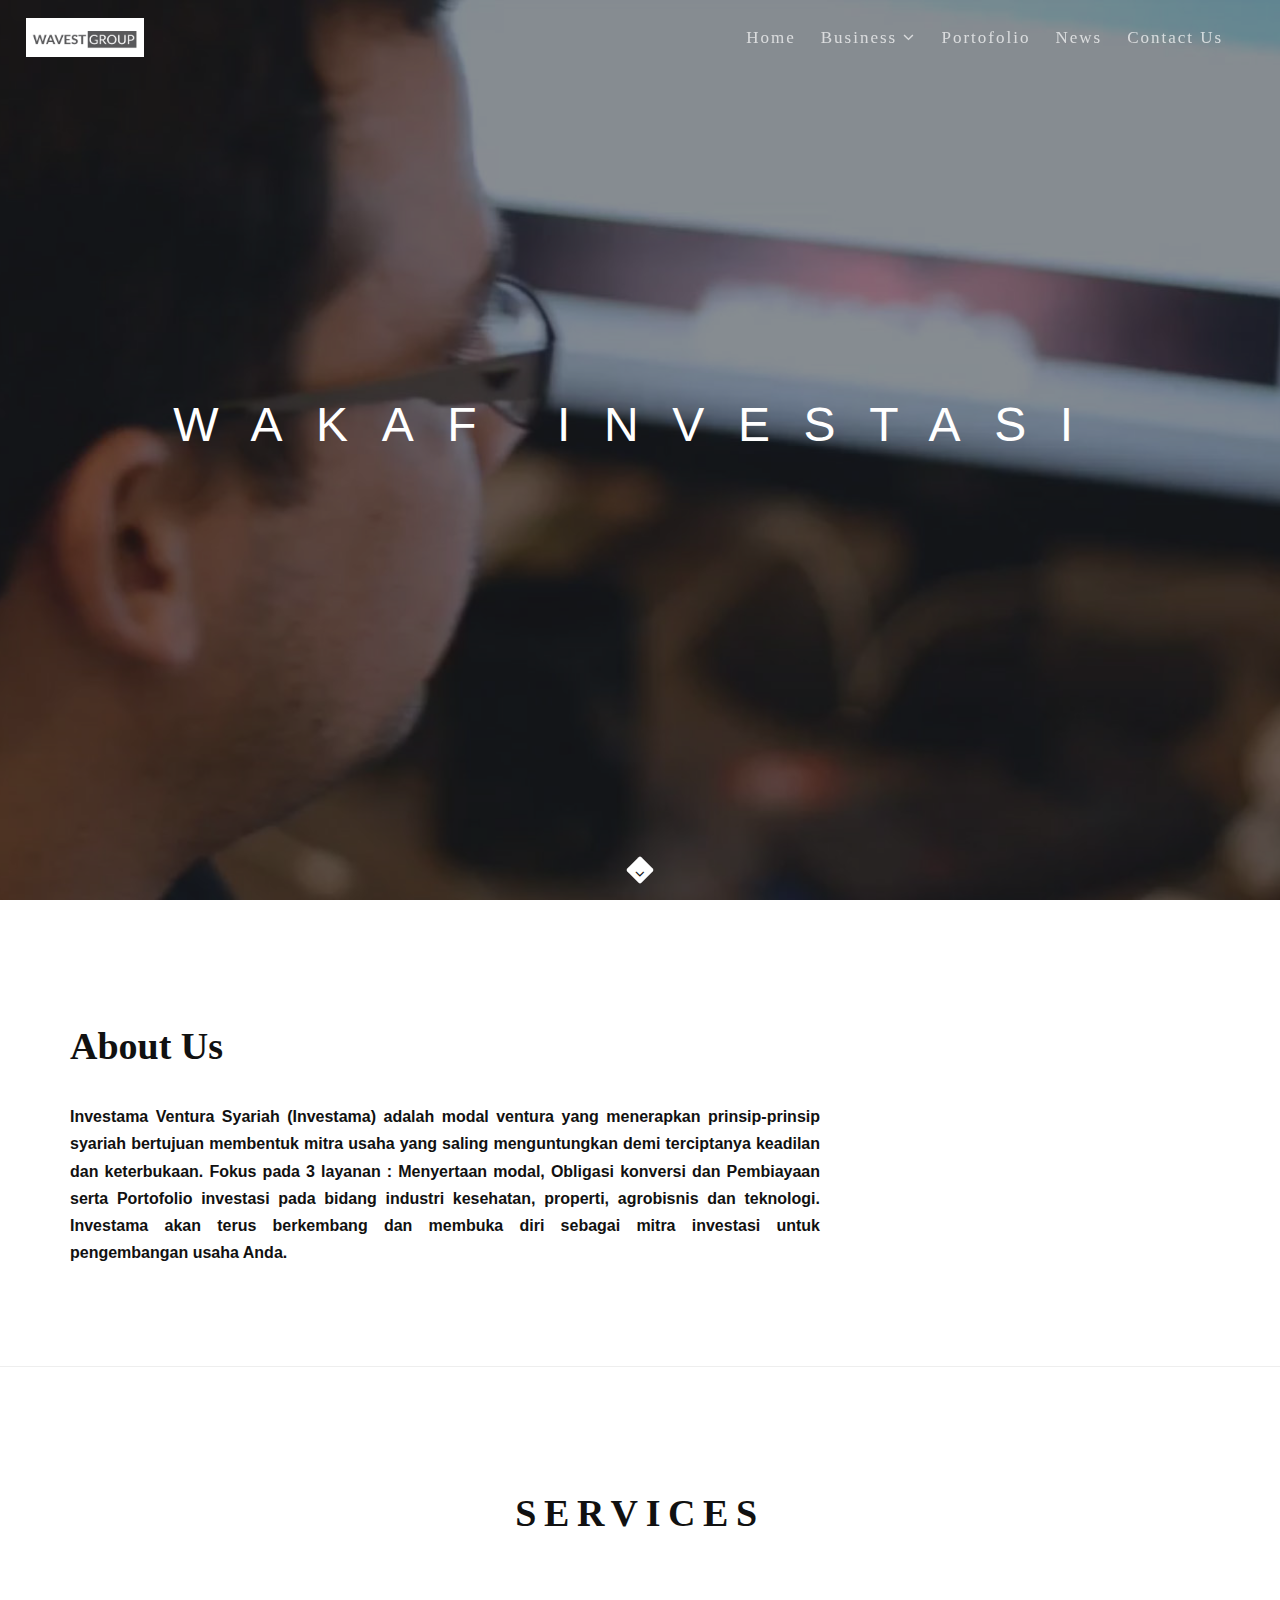
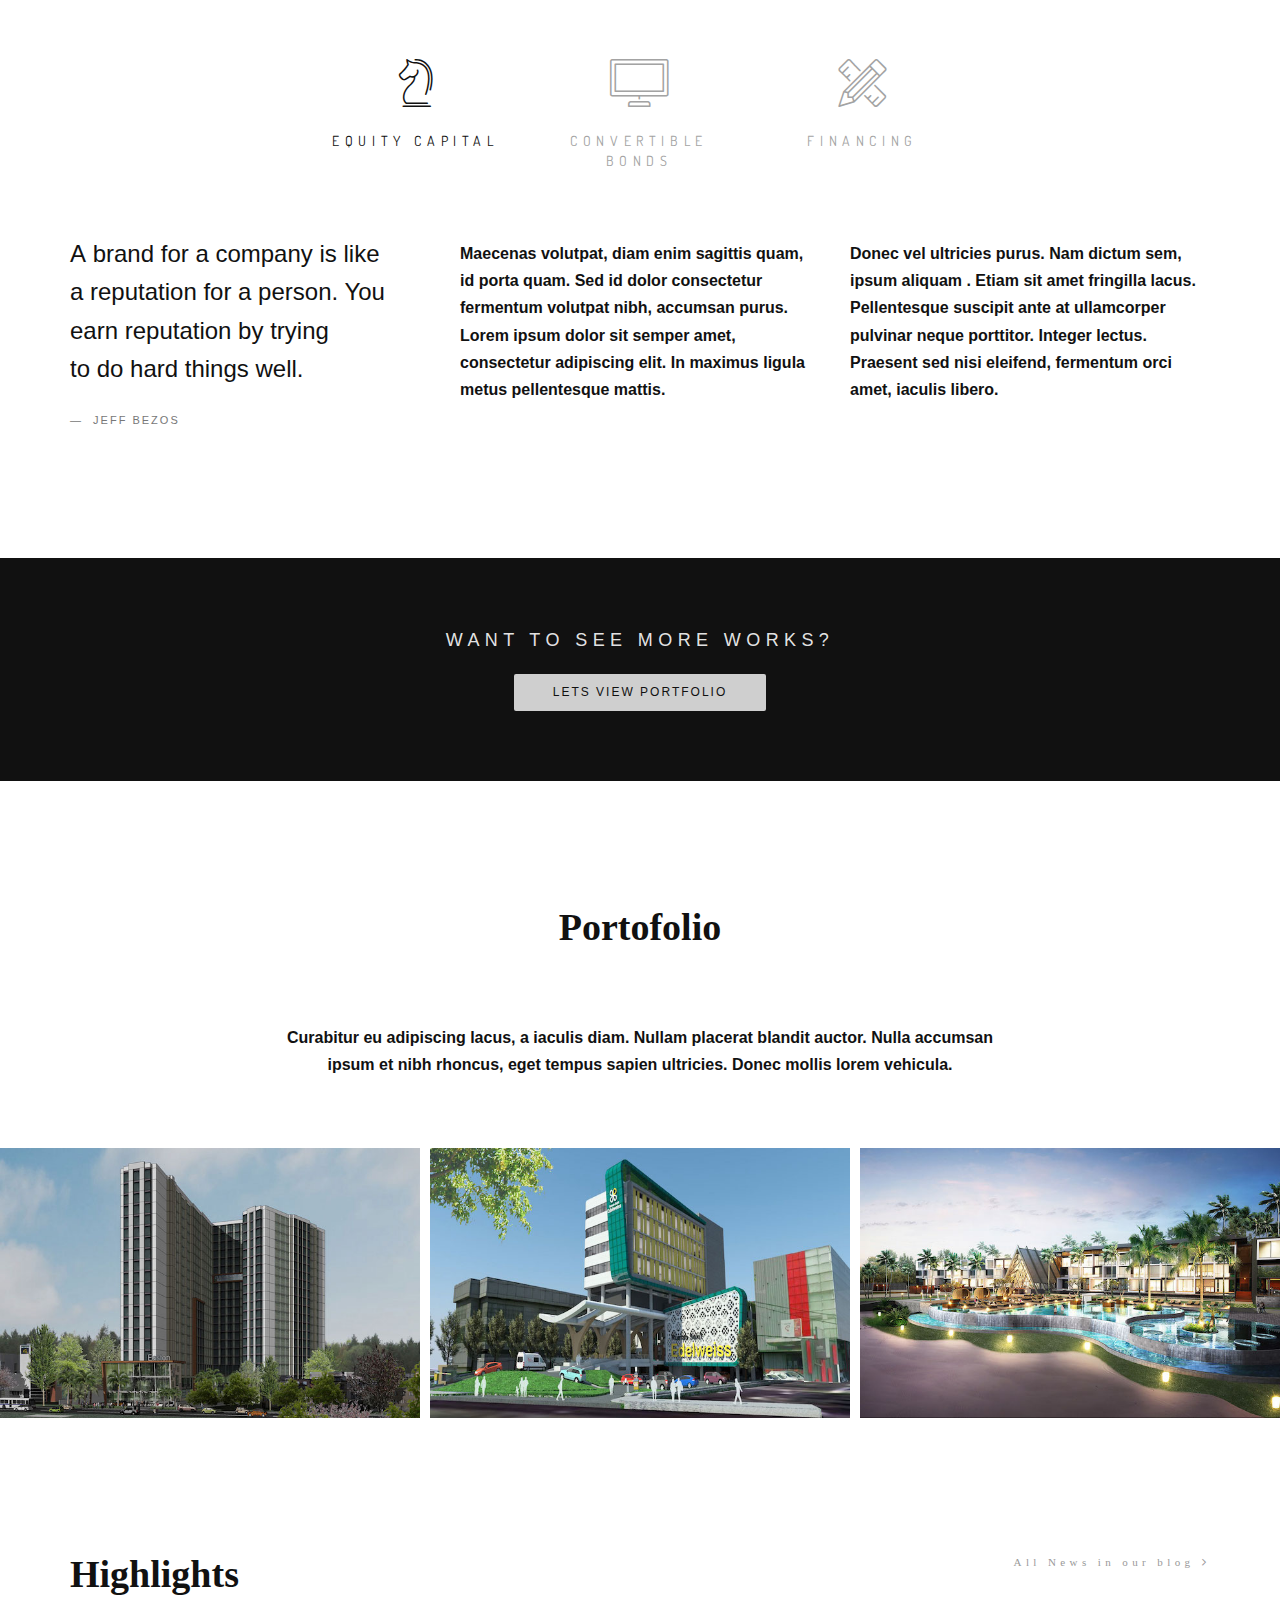
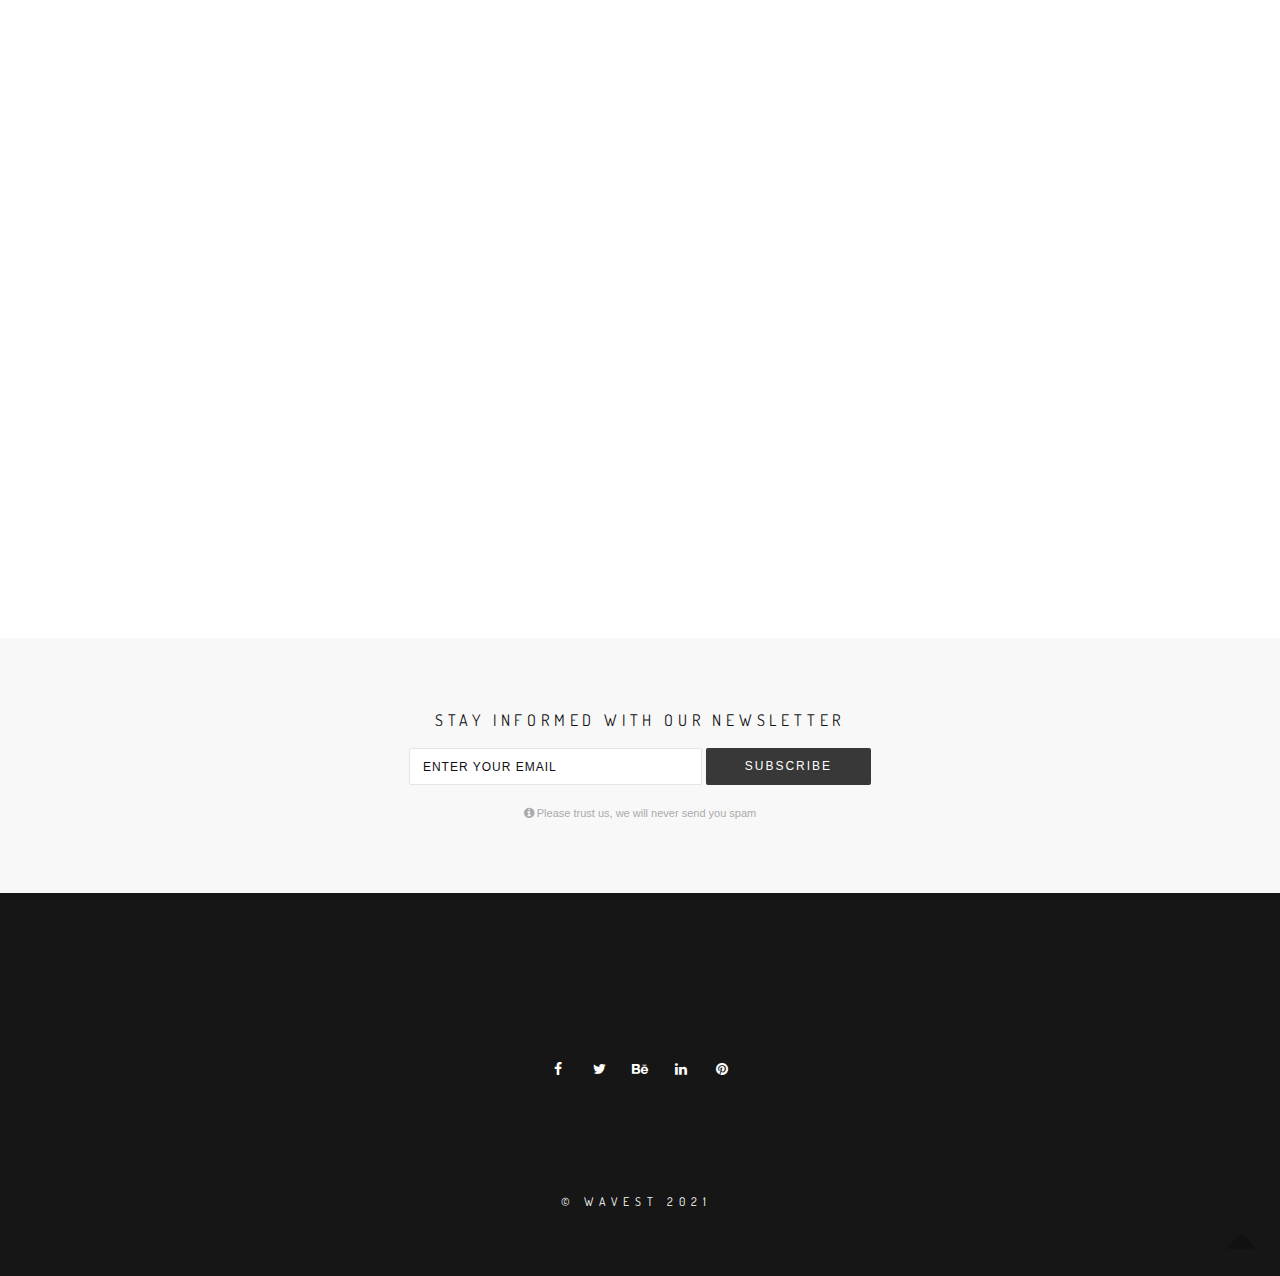
==== commit a25c102c: "fix menu on mobile" ====
--- a/index.html
+++ b/index.html
@@ -89,7 +89,7 @@
                             
                             <!-- Item With Sub -->
                             <li>
-                                <a href="index.html" class="mn-has-sub active">Home</a>
+                                <a href="index.html">Home</a>
                             </li>
                             <!-- End Item With Sub -->
                             
@@ -101,15 +101,15 @@
                                 <ul class="mn-sub">
                                     
                                     <li>
-                                        <a href="blog-single-fullwidth.html" class="mn-has-sub">Kredit Investasi</a>
+                                        <a href="blog-single-fullwidth.html">Kredit Investasi</a>
                                     </li>
 
                                     <li>
-                                        <a href="blog-single-fullwidth.html" class="mn-has-sub">Kredit Modal Kerja</a>
+                                        <a href="blog-single-fullwidth.html">Kredit Modal Kerja</a>
                                     </li>
 
                                     <li>
-                                        <a href="blog-single-fullwidth.html" class="mn-has-sub">Pembiayaan Properti</a>
+                                        <a href="blog-single-fullwidth.html">Pembiayaan Properti</a>
                                     </li>
                                     
                                 </ul>
@@ -120,21 +120,21 @@
                             
                             <!-- Item With Sub -->
                             <li>
-                                <a href="portfolio-wide-titles-3col.html" class="mn-has-sub">Portofolio</a>
+                                <a href="portfolio-wide-titles-3col.html">Portofolio</a>
                                 
                             </li>
                             <!-- End Item With Sub -->
                             
                             <!-- Item With Sub -->
                             <li>
-                                <a href="blog-classic-fullwidth.html" class="mn-has-sub">News</a>
+                                <a href="blog-classic-fullwidth.html">News</a>
                                 
                             </li>
                             <!-- End Item With Sub -->
                             
                             <!-- Item With Sub -->
                             <li>
-                                <a href="pages-contact-2.html" class="mn-has-sub">Contact Us</a>
+                                <a href="pages-contact-2.html">Contact Us</a>
                                 
                             </li>
                             <!-- End Item With Sub -->
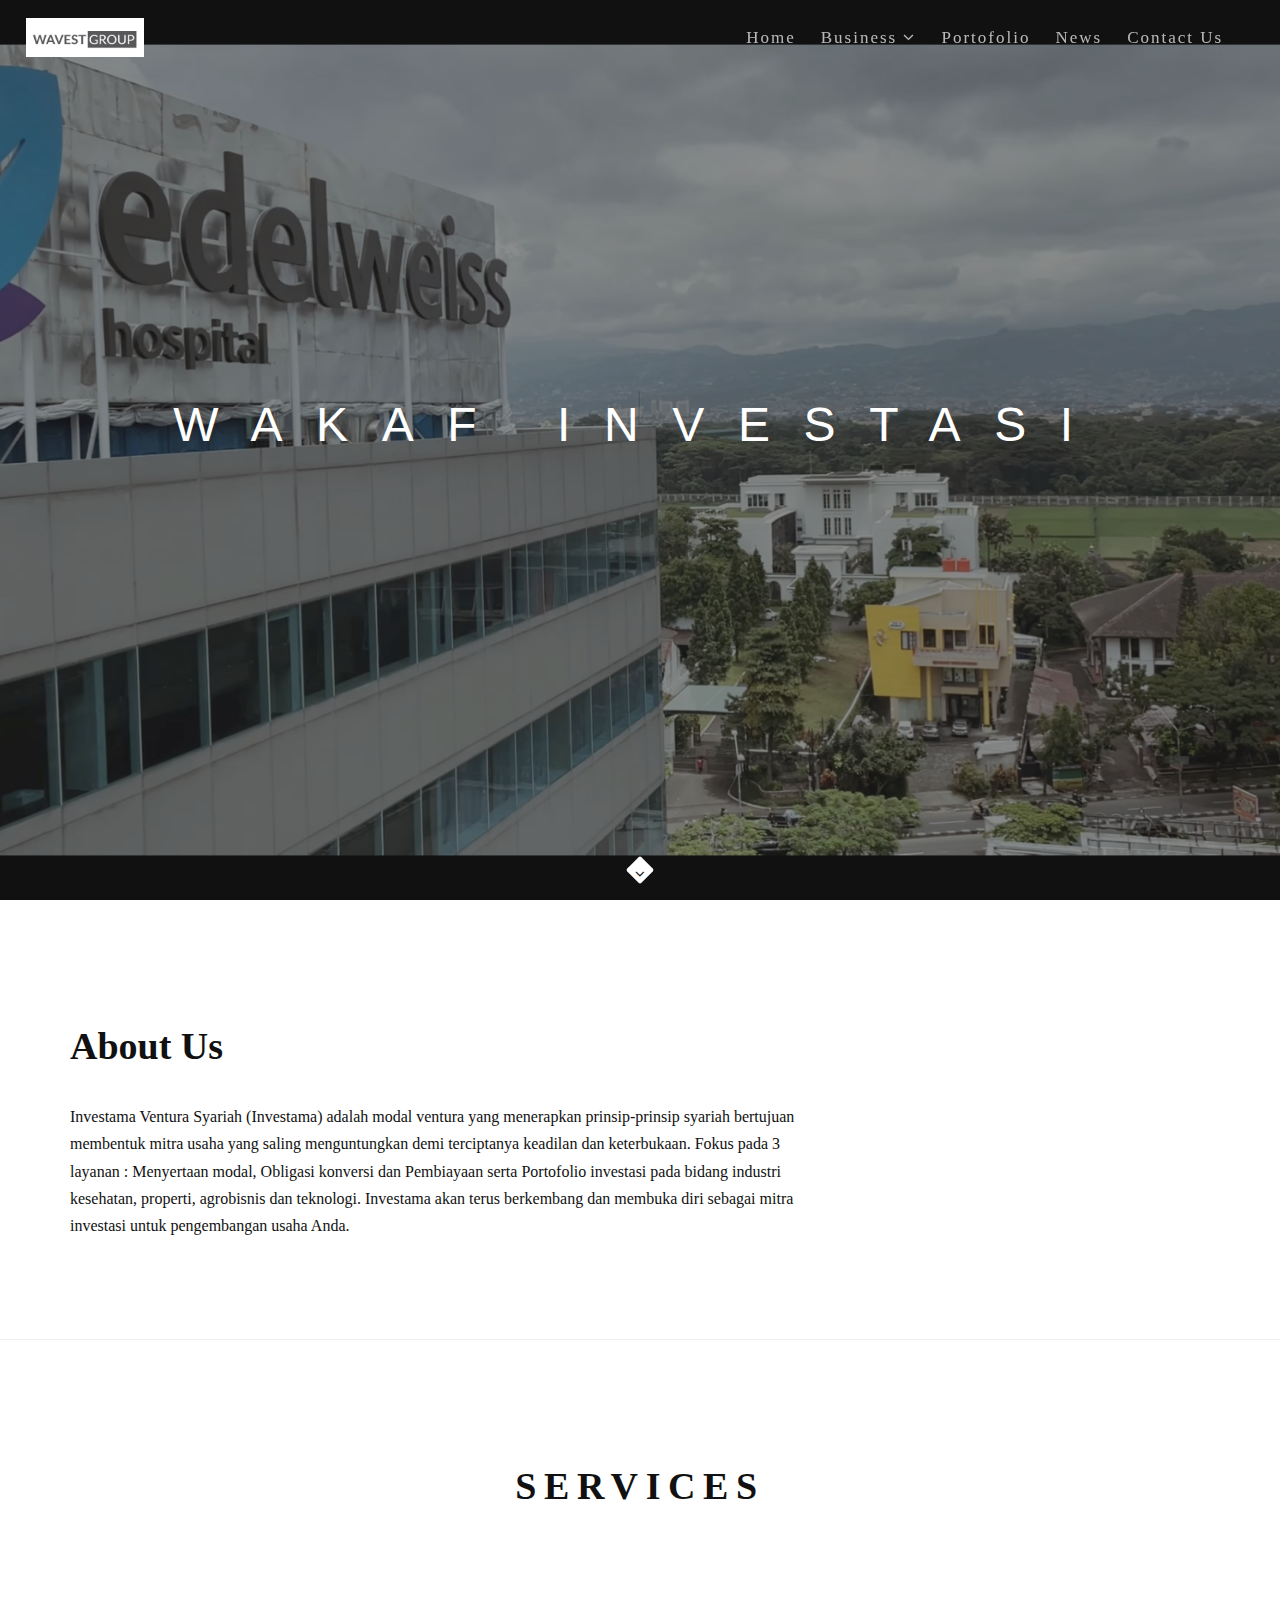
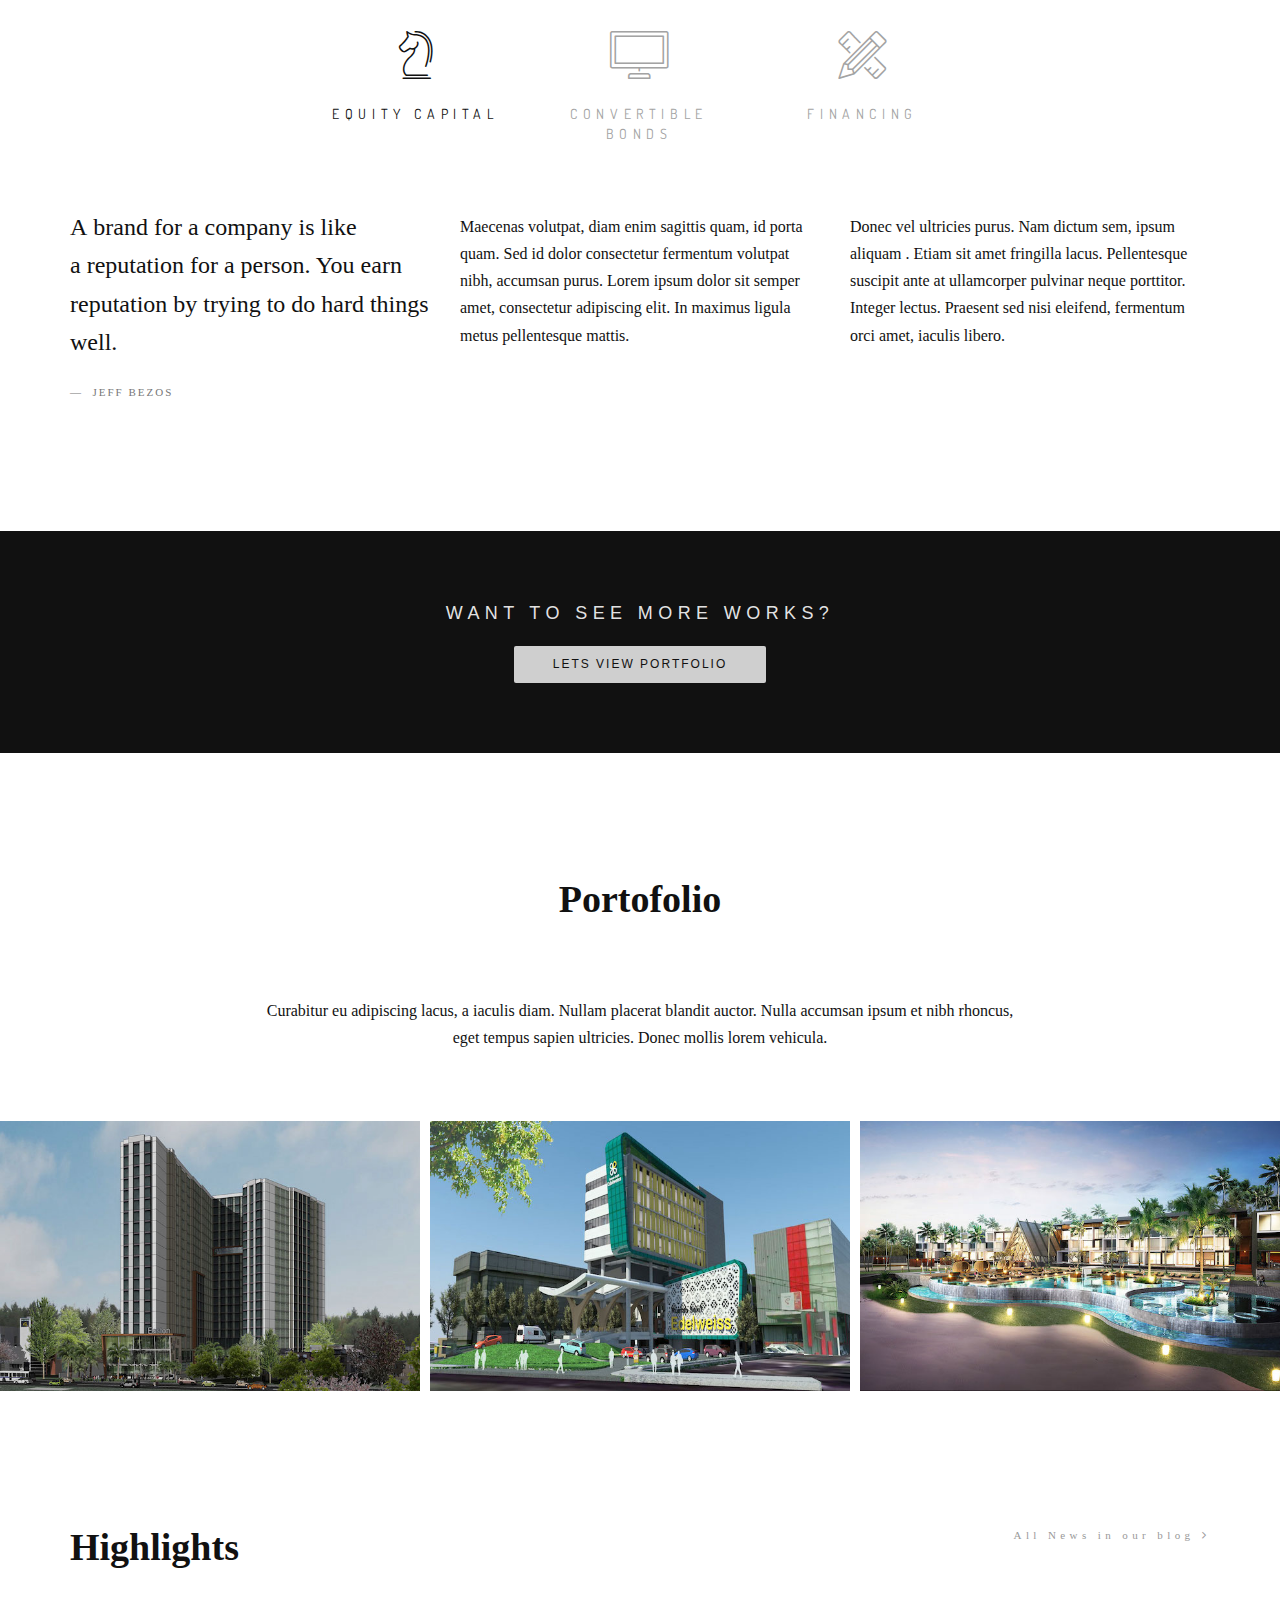
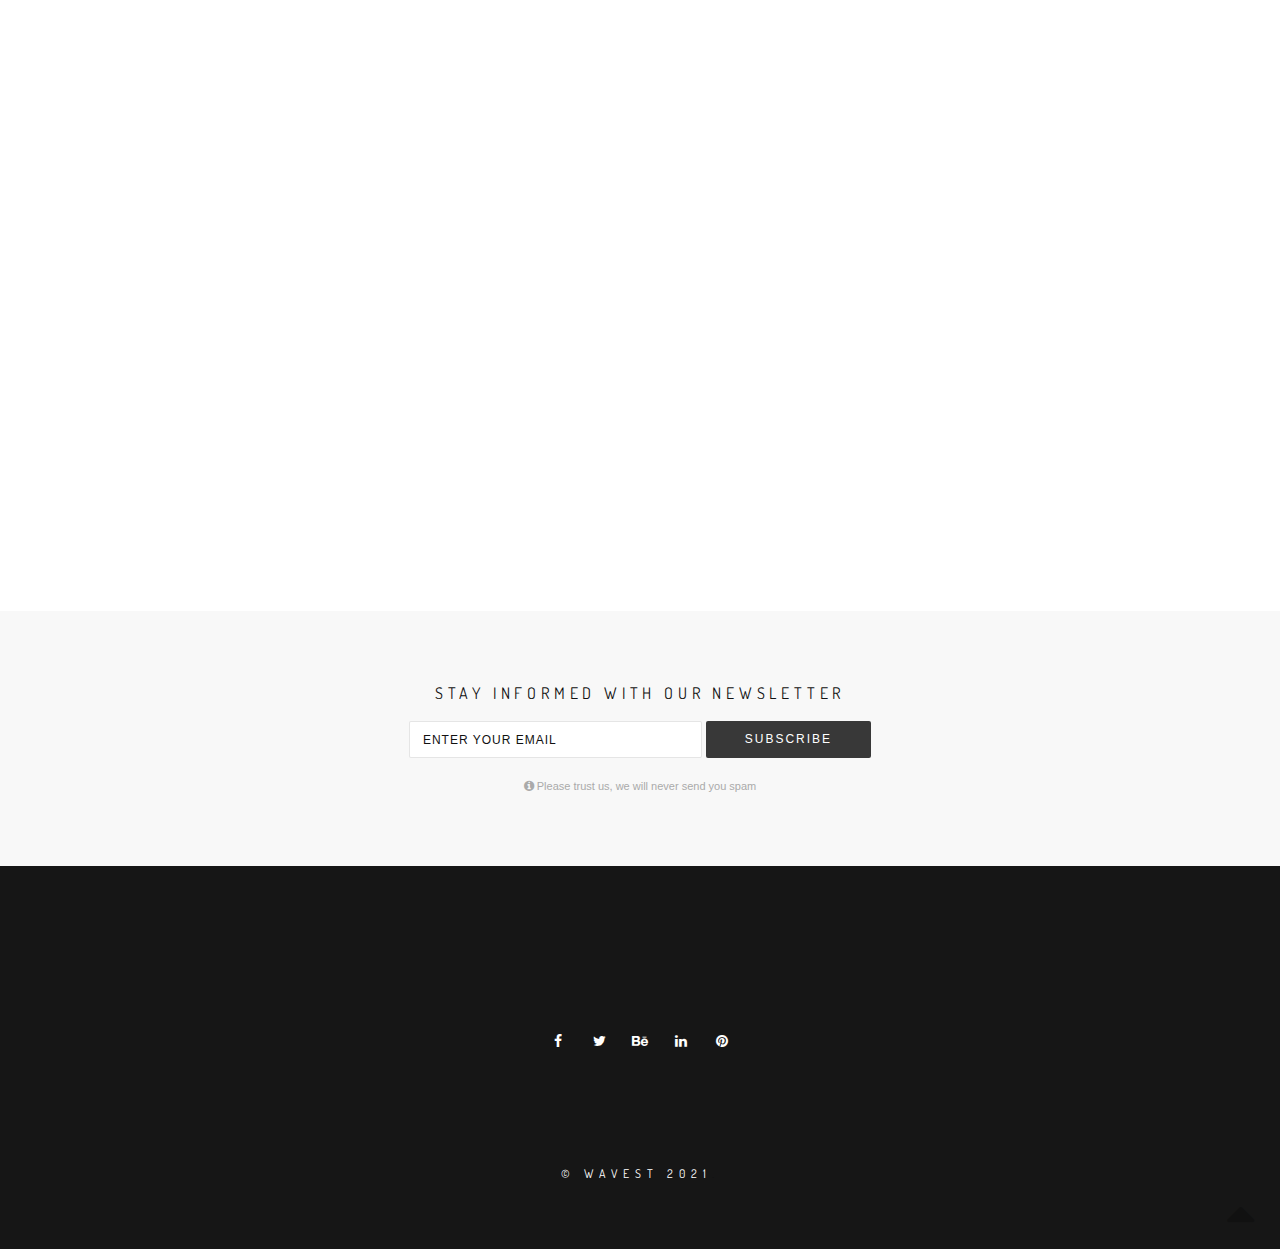
==== commit 98bc1fed: "change font" ====
--- a/index.html
+++ b/index.html
@@ -162,7 +162,7 @@
                     <div class="section-text">
                         <div class="row">
                             
-                            <div class="col-md-8 col-sm-12 mb-sm-50 mb-xs-30 text-justify font-size-10">
+                            <div class="col-md-8 col-sm-12 mb-sm-50 mb-xs-30 font-size-10">
                                 Investama Ventura Syariah (Investama) adalah modal ventura yang menerapkan prinsip-prinsip syariah bertujuan membentuk mitra usaha yang saling menguntungkan demi terciptanya keadilan dan keterbukaan. Fokus pada 3 layanan : Menyertaan modal, Obligasi konversi dan Pembiayaan serta Portofolio investasi pada bidang industri kesehatan, properti, agrobisnis dan teknologi. Investama akan terus berkembang dan membuka diri sebagai mitra investasi untuk pengembangan usaha Anda.
                             </div>
                             
--- a/css/style.css
+++ b/css/style.css
@@ -3081,7 +3081,7 @@
 
 .section-text {
     font-size: 16px;
-    font-weight: bolder;
+    font-family: "GuardianTextSansWeb";
     color: #111;
     line-height: 1.7;
 }
